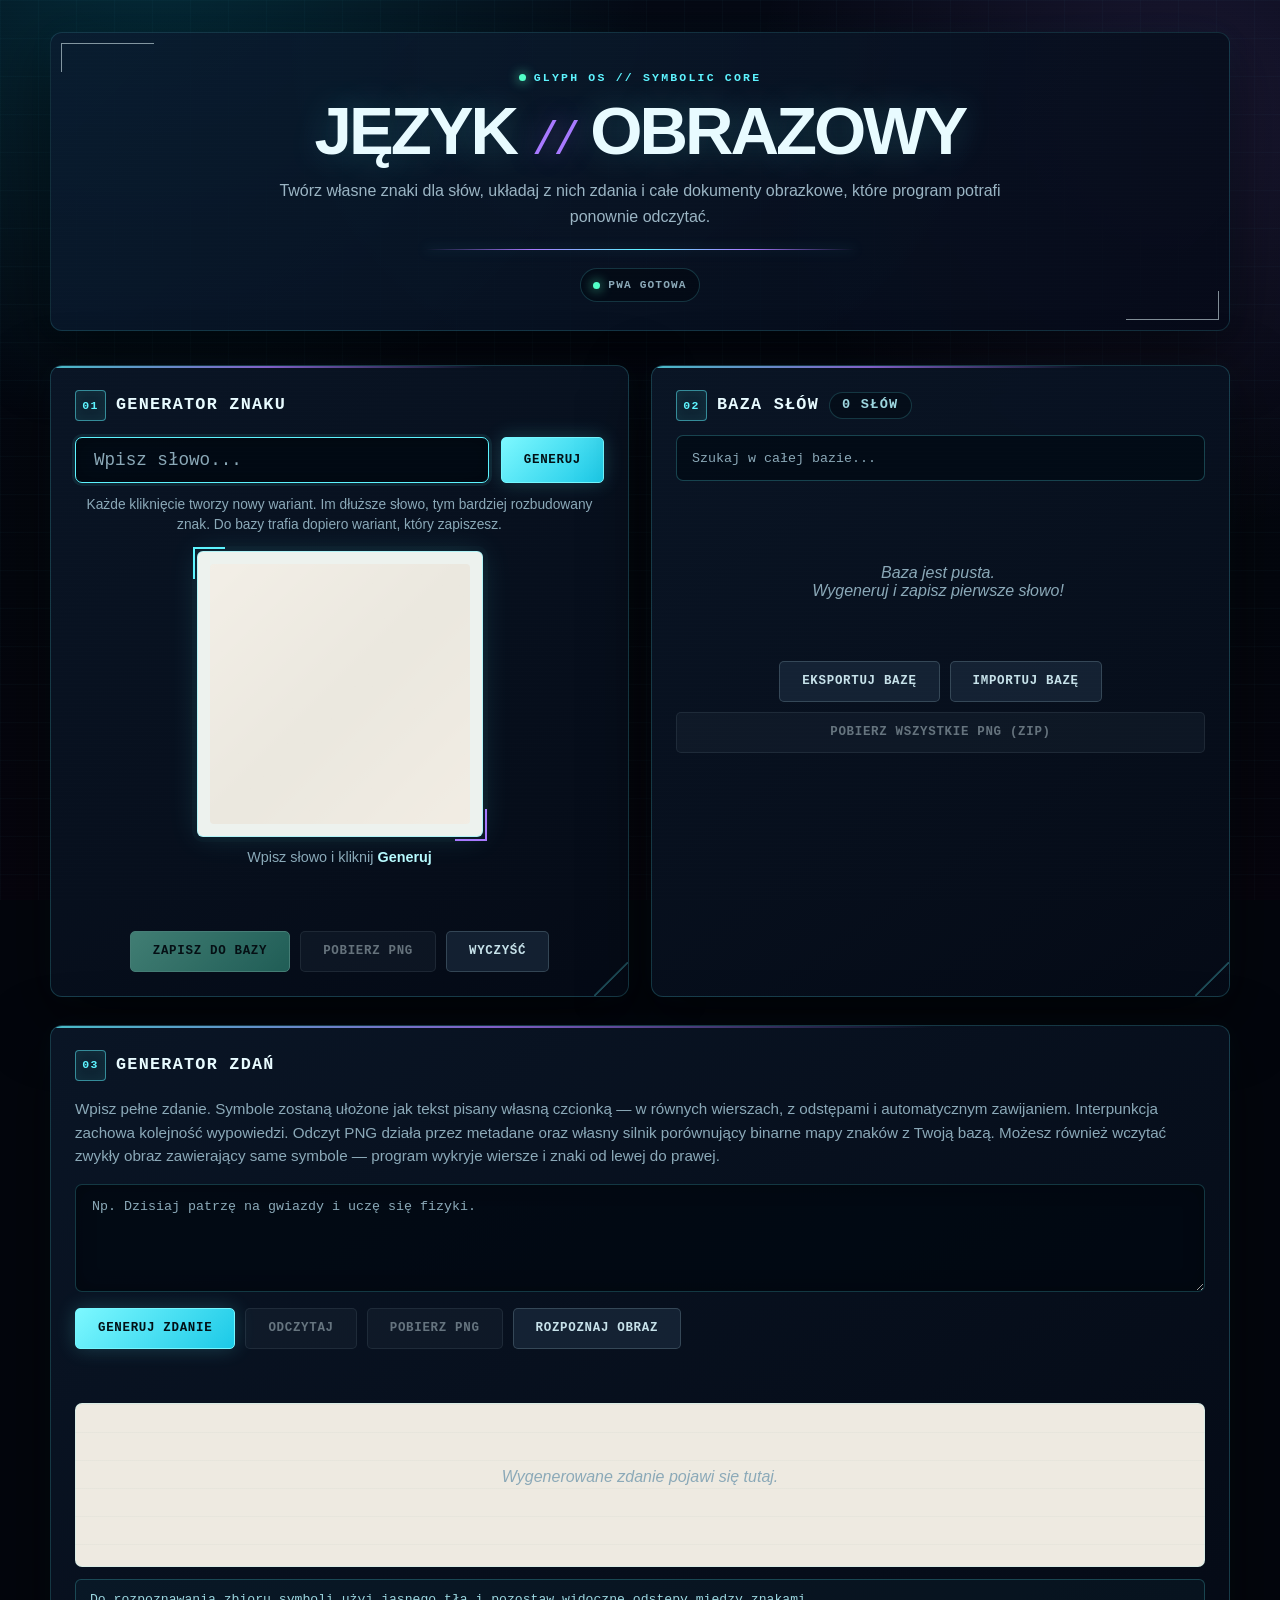
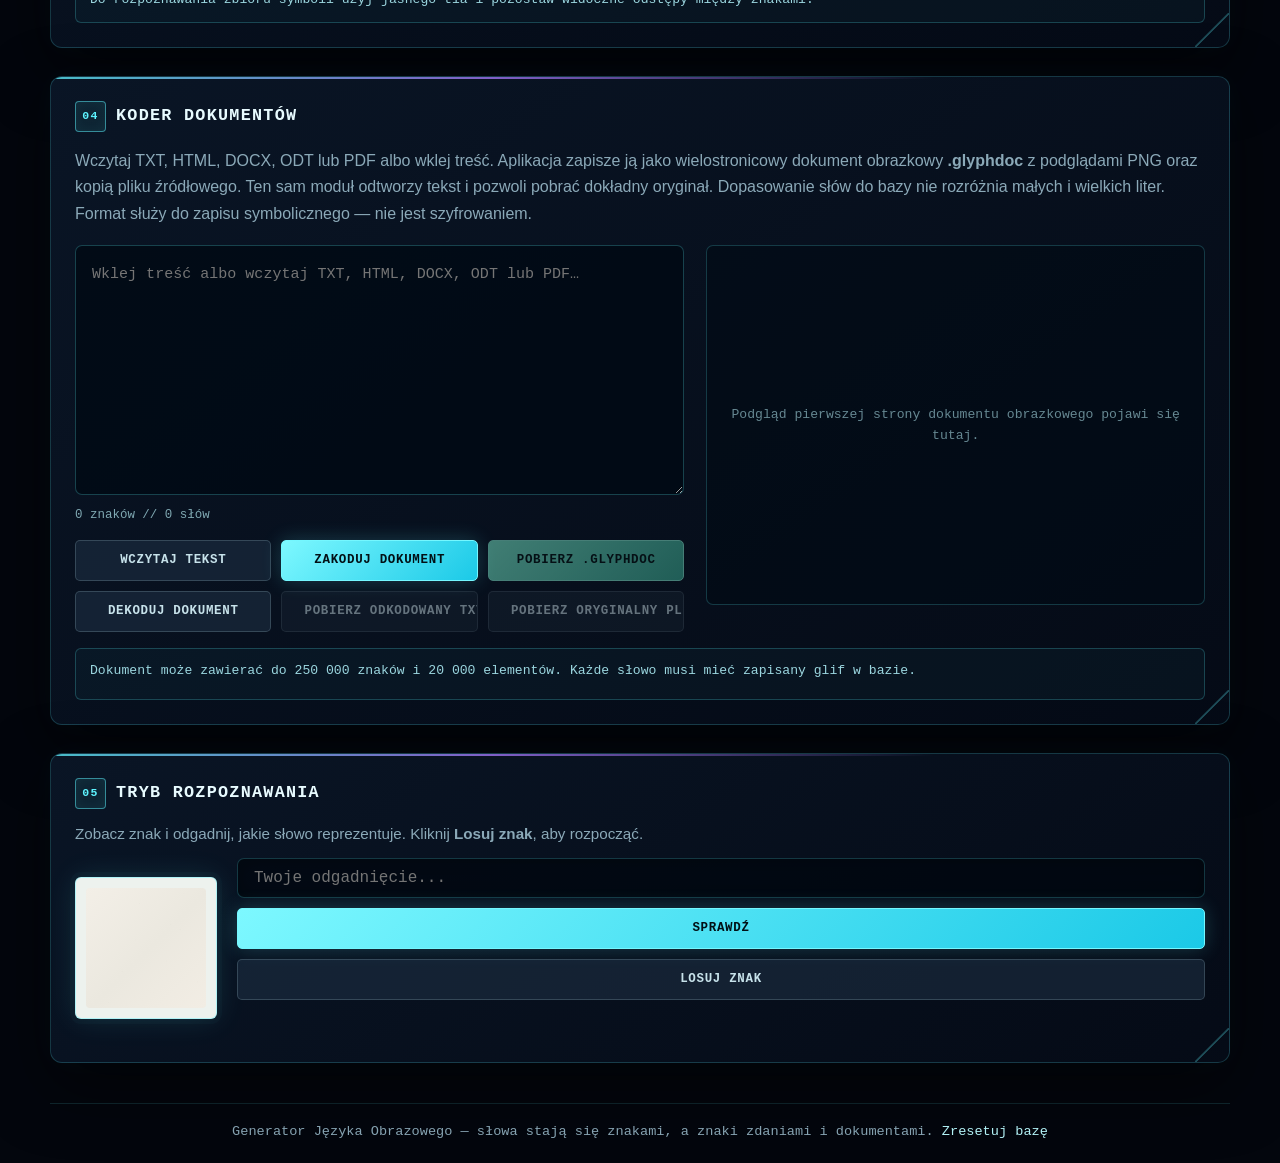
==== index.html @ 5337182a "Add files via upload" ====
<!DOCTYPE html>
<html lang="pl">
<head>
    <meta charset="UTF-8">
    <meta name="viewport" content="width=device-width, initial-scale=1.0">
    <meta name="theme-color" content="#050914">
    <meta name="description" content="Cybernetyczny generator własnego języka symboli z rozpoznawaniem obrazów i trybem offline.">
    <meta name="apple-mobile-web-app-capable" content="yes">
    <meta name="mobile-web-app-capable" content="yes">
    <meta name="apple-mobile-web-app-status-bar-style" content="black-translucent">
    <meta name="apple-mobile-web-app-title" content="Glyph OS">
    <link rel="manifest" href="./manifest.webmanifest">
    <link rel="apple-touch-icon" href="./icons/icon-192.png">
    <link rel="icon" type="image/png" sizes="192x192" href="./icons/icon-192.png">
    <title>Glyph OS // Język Obrazowy</title>
    <style>
        :root {
            --bg-dark: #12121e;
            --bg-card: #1c1c2e;
            --bg-canvas: #eeeae1;
            --ink: #1a1a1a;
            --gold: #d4a44a;
            --gold-bright: #e8c86a;
            --gold-dim: #a07830;
            --text: #e8e4d8;
            --text-muted: #9a958a;
            --text-dark: #2a2a3a;
            --border: #3a3a4e;
            --danger: #c05858;
            --success: #58a060;
            --shadow: 0 8px 32px rgba(0, 0, 0, 0.4);
            --radius: 14px;
            --radius-sm: 8px;
            --transition: 0.3s cubic-bezier(0.4, 0, 0.2, 1);
        }

        * {
            margin: 0;
            padding: 0;
            box-sizing: border-box;
        }

        body {
            font-family: 'Georgia', 'Noto Serif', serif;
            background: var(--bg-dark);
            color: var(--text);
            min-height: 100vh;
            display: flex;
            flex-direction: column;
            align-items: center;
            padding: 24px 16px;
            background-image: radial-gradient(ellipse at 50% 0%, #1e1e35 0%, #0d0d16 70%);
        }

        .container {
            width: 100%;
            max-width: 1100px;
        }

        /* ============ HEADER ============ */
        header {
            text-align: center;
            margin-bottom: 36px;
            position: relative;
        }
        header h1 {
            font-size: 2.6rem;
            font-weight: 700;
            letter-spacing: 2px;
            color: var(--gold-bright);
            text-shadow: 0 0 40px rgba(212, 164, 74, 0.3);
            margin-bottom: 8px;
        }
        header p {
            font-size: 1.1rem;
            color: var(--text-muted);
            max-width: 600px;
            margin: 0 auto;
            line-height: 1.6;
        }
        header .ornament {
            width: 80px;
            height: 2px;
            background: linear-gradient(90deg, transparent, var(--gold), transparent);
            margin: 16px auto 0;
            border-radius: 2px;
        }

        /* ============ MAIN LAYOUT ============ */
        .main-grid {
            display: grid;
            grid-template-columns: 1fr 1fr;
            gap: 28px;
            margin-bottom: 28px;
        }
        @media (max-width: 800px) {
            .main-grid {
                grid-template-columns: 1fr;
            }
        }

        .panel {
            background: var(--bg-card);
            border-radius: var(--radius);
            padding: 24px;
            box-shadow: var(--shadow);
            border: 1px solid var(--border);
        }
        .panel h2 {
            font-size: 1.4rem;
            color: var(--gold);
            margin-bottom: 16px;
            display: flex;
            align-items: center;
            gap: 10px;
            font-weight: 600;
            letter-spacing: 0.5px;
        }
        .panel h2 .icon {
            font-size: 1.5rem;
        }

        /* ============ INPUT AREA ============ */
        .input-row {
            display: flex;
            gap: 12px;
            margin-bottom: 16px;
        }
        .input-row input {
            flex: 1;
            padding: 12px 18px;
            font-size: 1.1rem;
            border-radius: var(--radius-sm);
            border: 2px solid var(--border);
            background: #252538;
            color: var(--text);
            font-family: inherit;
            outline: none;
            transition: border-color var(--transition);
        }
        .input-row input:focus {
            border-color: var(--gold);
            box-shadow: 0 0 20px rgba(212, 164, 74, 0.15);
        }
        .input-row input::placeholder {
            color: var(--text-muted);
        }
        .generator-hint {
            margin: -4px 0 16px;
            color: var(--text-muted);
            font-size: 0.86rem;
            line-height: 1.45;
            text-align: center;
        }
        .btn {
            padding: 12px 22px;
            font-size: 1rem;
            font-weight: 600;
            border-radius: var(--radius-sm);
            border: none;
            cursor: pointer;
            transition: all var(--transition);
            letter-spacing: 0.5px;
            font-family: inherit;
            white-space: nowrap;
        }
        .btn:disabled {
            opacity: 0.48;
            cursor: not-allowed;
            transform: none !important;
            box-shadow: none !important;
            filter: grayscale(0.25);
        }
        .btn-primary {
            background: linear-gradient(135deg, var(--gold), var(--gold-dim));
            color: #1a1a1a;
            box-shadow: 0 4px 16px rgba(212, 164, 74, 0.3);
        }
        .btn-primary:hover {
            transform: translateY(-2px);
            box-shadow: 0 8px 28px rgba(212, 164, 74, 0.45);
            background: linear-gradient(135deg, var(--gold-bright), var(--gold));
        }
        .btn-primary:active {
            transform: translateY(0);
        }
        .btn-secondary {
            background: var(--border);
            color: var(--text);
            border: 1px solid #4a4a5e;
        }
        .btn-secondary:hover {
            background: #4a4a5e;
            transform: translateY(-1px);
        }
        .btn-danger {
            background: transparent;
            color: var(--danger);
            border: 1px solid var(--danger);
            padding: 6px 12px;
            font-size: 0.85rem;
        }
        .btn-danger:hover {
            background: rgba(192, 88, 88, 0.15);
        }
        .btn-success {
            background: linear-gradient(135deg, #58a060, #3d7a44);
            color: #fff;
            box-shadow: 0 4px 16px rgba(88, 160, 96, 0.3);
        }
        .btn-success:hover {
            transform: translateY(-2px);
            box-shadow: 0 8px 28px rgba(88, 160, 96, 0.45);
        }

        /* ============ CANVAS ============ */
        .canvas-wrapper {
            position: relative;
            display: flex;
            flex-direction: column;
            align-items: center;
            gap: 12px;
            margin-bottom: 8px;
        }
        .canvas-frame {
            background: var(--bg-canvas);
            border-radius: var(--radius-sm);
            padding: 12px;
            box-shadow: inset 0 0 30px rgba(0, 0, 0, 0.1), 0 4px 16px rgba(0, 0, 0, 0.3);
            position: relative;
            border: 1px solid #d8d0c0;
        }
        #mainCanvas {
            display: block;
            border-radius: 4px;
            background: var(--bg-canvas);
            width: min(260px, 72vw);
            height: min(260px, 72vw);
            cursor: pointer;
        }
        .canvas-caption {
            font-size: 0.9rem;
            color: var(--text-muted);
            text-align: center;
            min-height: 24px;
        }
        .canvas-caption .highlight {
            color: var(--gold-bright);
            font-weight: 600;
        }

        /* ============ STATUS ============ */
        .status-message {
            padding: 10px 16px;
            border-radius: var(--radius-sm);
            font-size: 0.95rem;
            margin-top: 8px;
            text-align: center;
            transition: all var(--transition);
            min-height: 42px;
        }
        .status-message.info {
            background: rgba(212, 164, 74, 0.12);
            color: var(--gold-bright);
            border: 1px solid rgba(212, 164, 74, 0.3);
        }
        .status-message.success {
            background: rgba(88, 160, 96, 0.12);
            color: var(--success);
            border: 1px solid rgba(88, 160, 96, 0.3);
        }
        .status-message.warning {
            background: rgba(192, 88, 88, 0.12);
            color: var(--danger);
            border: 1px solid rgba(192, 88, 88, 0.3);
        }
        .status-message.empty {
            background: transparent;
            border: none;
            color: var(--text-muted);
        }

        /* ============ BUTTON ROW ============ */
        .button-row {
            display: flex;
            gap: 10px;
            flex-wrap: wrap;
            justify-content: center;
            margin-top: 8px;
        }

        /* ============ GALLERY ============ */
        .gallery-search {
            position: relative;
            margin: -2px 0 8px;
        }
        .gallery-search input {
            width: 100%;
            min-height: 46px;
            padding: 11px 44px 11px 15px;
            border: 1px solid var(--border);
            border-radius: var(--radius-sm);
            outline: none;
            color: var(--text);
            background: #252538;
            font: 600 0.9rem/1.2 inherit;
            transition: border-color var(--transition), box-shadow var(--transition);
        }
        .gallery-search input:focus {
            border-color: var(--gold);
            box-shadow: 0 0 20px rgba(212, 164, 74, 0.15);
        }
        .gallery-search input::placeholder {
            color: var(--text-muted);
        }
        .gallery-search-clear {
            position: absolute;
            top: 50%;
            right: 8px;
            width: 32px;
            height: 32px;
            padding: 0;
            transform: translateY(-50%);
            border: 0;
            border-radius: 6px;
            color: var(--text-muted);
            background: transparent;
            font: 700 1.15rem/32px ui-monospace, "SFMono-Regular", Consolas, monospace;
            cursor: pointer;
        }
        .gallery-search-clear:hover,
        .gallery-search-clear:focus-visible {
            color: var(--text);
            background: rgba(93, 244, 255, 0.08);
            outline: none;
        }
        .gallery-summary {
            min-height: 20px;
            margin: 0 0 10px;
            color: var(--text-muted);
            font-size: 0.76rem;
            line-height: 1.4;
            text-align: center;
        }
        .gallery {
            display: grid;
            grid-template-columns: repeat(3, minmax(0, 1fr));
            gap: 12px;
            max-height: 420px;
            overflow-y: auto;
            padding-right: 6px;
        }
        .gallery::-webkit-scrollbar {
            width: 5px;
        }
        .gallery::-webkit-scrollbar-track {
            background: transparent;
        }
        .gallery::-webkit-scrollbar-thumb {
            background: var(--border);
            border-radius: 10px;
        }
        .gallery-card {
            background: #252538;
            border-radius: var(--radius-sm);
            padding: 10px;
            text-align: center;
            cursor: pointer;
            transition: all var(--transition);
            border: 1px solid transparent;
            position: relative;
            user-select: none;
        }
        .gallery-card:hover {
            border-color: var(--gold);
            transform: translateY(-3px);
            box-shadow: 0 6px 20px rgba(0, 0, 0, 0.4);
        }
        .gallery-card canvas {
            width: 60px;
            height: 60px;
            border-radius: 4px;
            background: var(--bg-canvas);
            margin-bottom: 6px;
        }
        .gallery-card .word-label {
            font-size: 0.8rem;
            color: var(--text);
            word-break: break-all;
            line-height: 1.3;
            font-weight: 600;
        }
        .gallery-card .delete-btn {
            position: absolute;
            top: 4px;
            right: 4px;
            width: 22px;
            height: 22px;
            border-radius: 50%;
            background: var(--danger);
            color: #fff;
            border: none;
            cursor: pointer;
            font-size: 12px;
            line-height: 22px;
            text-align: center;
            opacity: 0;
            transition: opacity var(--transition);
            padding: 0;
        }
        .gallery-card:hover .delete-btn {
            opacity: 1;
        }
        .gallery-empty {
            text-align: center;
            color: var(--text-muted);
            padding: 40px 20px;
            font-style: italic;
            grid-column: 1 / -1;
        }

        /* ============ RECOGNITION MODE ============ */
        .recognition-section {
            margin-top: 28px;
        }
        .recognition-box {
            display: grid;
            grid-template-columns: auto 1fr;
            gap: 20px;
            align-items: center;
        }
        @media (max-width: 600px) {
            body {
                padding: 16px 12px calc(96px + env(safe-area-inset-bottom));
            }
            header {
                margin-bottom: 26px;
            }
            header h1 {
                font-size: clamp(2.15rem, 11vw, 2.6rem);
                line-height: 1.08;
            }
            header p {
                font-size: 1rem;
                line-height: 1.55;
            }
            .panel {
                padding: 18px;
            }
            .recognition-box {
                grid-template-columns: 1fr;
                text-align: center;
            }
        }
        .recognition-canvas-frame {
            background: var(--bg-canvas);
            border-radius: var(--radius-sm);
            padding: 10px;
            box-shadow: inset 0 0 30px rgba(0, 0, 0, 0.1), 0 4px 16px rgba(0, 0, 0, 0.3);
        }
        #recognitionCanvas {
            display: block;
            width: 120px;
            height: 120px;
            background: var(--bg-canvas);
            border-radius: 4px;
        }
        .recognition-input-area {
            display: flex;
            flex-direction: column;
            gap: 10px;
        }
        .recognition-input-area input {
            padding: 10px 16px;
            font-size: 1rem;
            border-radius: var(--radius-sm);
            border: 2px solid var(--border);
            background: #252538;
            color: var(--text);
            font-family: inherit;
            outline: none;
            transition: border-color var(--transition);
            width: 100%;
        }
        .recognition-input-area input:focus {
            border-color: var(--gold);
        }
        .recognition-feedback {
            font-size: 0.95rem;
            min-height: 28px;
            font-weight: 600;
        }
        .recognition-feedback.correct {
            color: var(--success);
        }

        /* ============ DOCUMENT CODEC ============ */
        .document-section {
            margin-top: 28px;
        }

        .document-intro {
            color: var(--text-muted);
            margin-bottom: 18px;
            line-height: 1.65;
        }

        .document-grid {
            display: grid;
            grid-template-columns: minmax(0, 1.1fr) minmax(280px, 0.9fr);
            gap: 22px;
            align-items: start;
        }

        .document-input {
            width: 100%;
            min-height: 250px;
            resize: vertical;
            padding: 16px;
            color: #dffcff;
            background: rgba(1, 10, 20, 0.78);
            border: 1px solid rgba(93, 244, 255, 0.24);
            border-radius: 7px;
            outline: none;
            font: 0.94rem/1.6 ui-monospace, "SFMono-Regular", Consolas, monospace;
        }

        .document-input:focus {
            border-color: var(--gold);
            box-shadow: 0 0 0 3px rgba(93, 244, 255, 0.06), 0 0 18px rgba(93, 244, 255, 0.1);
        }

        .document-counter {
            min-height: 1.5em;
            margin: 8px 0 14px;
            color: #7fa8b2;
            font: 0.78rem/1.4 ui-monospace, "SFMono-Regular", Consolas, monospace;
        }

        .document-toolbar {
            display: flex;
            flex-wrap: wrap;
            gap: 10px;
        }

        .document-toolbar .btn {
            flex: 1 1 180px;
        }

        .document-preview {
            min-height: 360px;
            padding: 14px;
            display: grid;
            place-items: center;
            border: 1px solid rgba(93, 244, 255, 0.2);
            border-radius: 7px;
            background: rgba(1, 10, 20, 0.52);
            overflow: hidden;
        }

        .document-preview canvas {
            display: block;
            width: 100%;
            height: auto;
            max-height: 600px;
            object-fit: contain;
            background: #eeeae1;
            box-shadow: 0 10px 34px rgba(0, 0, 0, 0.28);
        }

        .document-preview-empty {
            color: #668892;
            text-align: center;
            font: 0.82rem/1.6 ui-monospace, "SFMono-Regular", Consolas, monospace;
        }

        .document-status {
            margin-top: 16px;
            min-height: 52px;
            padding: 12px 14px;
            border: 1px solid rgba(93, 244, 255, 0.22);
            border-radius: 6px;
            color: #9bd6df;
            background: rgba(21, 67, 79, 0.16);
            font: 0.82rem/1.5 ui-monospace, "SFMono-Regular", Consolas, monospace;
        }

        .document-status.success {
            color: var(--success);
            border-color: rgba(82, 255, 200, 0.36);
            background: rgba(82, 255, 200, 0.07);
        }

        .document-status.warning {
            color: #ff8ba3;
            border-color: rgba(255, 95, 127, 0.4);
            background: rgba(255, 95, 127, 0.07);
        }
        .recognition-feedback.incorrect {
            color: var(--danger);
        }

        /* ============ EXPORT/IMPORT ============ */
        .export-import {
            display: flex;
            gap: 10px;
            flex-wrap: wrap;
            justify-content: center;
            margin-top: 16px;
        }
        .export-import .btn-zip {
            flex-basis: 100%;
        }

        /* ============ SENTENCE MODE ============ */
        .sentence-section {
            margin-top: 28px;
        }
        .sentence-intro {
            color: var(--text-muted);
            margin-bottom: 16px;
            font-size: 0.95rem;
            line-height: 1.55;
        }
        .sentence-input {
            width: 100%;
            min-height: 108px;
            resize: vertical;
            padding: 14px 16px;
            border-radius: var(--radius-sm);
            border: 2px solid var(--border);
            background: #252538;
            color: var(--text);
            font: 1rem/1.5 inherit;
            outline: none;
            transition: border-color var(--transition), box-shadow var(--transition);
        }
        .sentence-input:focus {
            border-color: var(--gold);
            box-shadow: 0 0 20px rgba(212, 164, 74, 0.15);
        }
        .sentence-input::placeholder {
            color: var(--text-muted);
        }
        .sentence-toolbar {
            display: flex;
            gap: 10px;
            flex-wrap: wrap;
            margin: 12px 0;
        }
        .sentence-summary {
            display: flex;
            gap: 8px;
            flex-wrap: wrap;
            min-height: 30px;
            margin-bottom: 12px;
        }
        .sentence-badge {
            display: inline-flex;
            align-items: center;
            border-radius: 999px;
            padding: 5px 10px;
            background: #2a2a3e;
            color: var(--text-muted);
            font-size: 0.82rem;
            border: 1px solid var(--border);
        }
        .sentence-badge.ok {
            color: var(--success);
            border-color: rgba(88, 160, 96, 0.45);
        }
        .sentence-badge.missing {
            color: var(--danger);
            border-color: rgba(192, 88, 88, 0.5);
        }
        .sentence-output {
            min-height: 164px;
            display: flex;
            align-items: baseline;
            align-content: flex-start;
            flex-wrap: wrap;
            column-gap: 0;
            row-gap: 16px;
            padding: 22px;
            border-radius: var(--radius-sm);
            border: 1px solid var(--border);
            background: var(--bg-canvas);
            color: var(--ink);
        }
        .sentence-empty {
            width: 100%;
            color: var(--text-muted);
            text-align: center;
            padding: 42px 16px;
            font-style: italic;
        }
        .sentence-token {
            position: relative;
            flex: 0 0 78px;
            width: 78px;
            height: 82px;
            min-height: 0;
            margin: 2px 9px 2px 0;
            border-radius: 5px;
            border: 1px solid transparent;
            background: transparent;
            display: flex;
            align-items: center;
            justify-content: center;
            padding: 3px;
            cursor: pointer;
            transition: transform var(--transition), border-color var(--transition), background var(--transition);
        }
        .sentence-token:hover,
        .sentence-token:focus-visible {
            transform: translateY(-1px);
            border-color: var(--gold);
            background: rgba(255, 255, 255, 0.42);
            outline: none;
        }
        .sentence-token canvas {
            width: 72px;
            height: 72px;
            background: transparent;
        }
        .sentence-token-index {
            position: absolute;
            width: 1px;
            height: 1px;
            overflow: hidden;
            clip: rect(0 0 0 0);
        }
        .sentence-token-label {
            position: absolute;
            z-index: 4;
            top: calc(100% - 2px);
            left: 50%;
            width: max-content;
            max-width: 132px;
            padding: 4px 7px;
            border: 1px solid rgba(93, 244, 255, 0.34);
            border-radius: 5px;
            color: #dffcff;
            background: #061421;
            box-shadow: 0 8px 20px rgba(0, 0, 0, 0.34);
            font-size: 0.7rem;
            line-height: 1.2;
            text-align: center;
            word-break: break-word;
            opacity: 0;
            transform: translate(-50%, -4px);
            transition: opacity var(--transition), transform var(--transition);
            pointer-events: none;
        }
        .sentence-token.revealed .sentence-token-label,
        .sentence-output.show-labels .sentence-token-label {
            opacity: 1;
            transform: translate(-50%, 0);
        }
        .sentence-output.show-labels {
            row-gap: 38px;
            padding-bottom: 42px;
        }
        .sentence-token.unknown {
            border-color: rgba(192, 88, 88, 0.55);
            background: rgba(192, 88, 88, 0.1);
            margin-bottom: 24px;
        }
        .sentence-token.unknown canvas {
            opacity: 0.65;
        }
        .sentence-token.unknown .sentence-token-label {
            color: var(--danger);
            opacity: 1;
            transform: translate(-50%, 0);
        }
        .sentence-punctuation {
            min-width: 20px;
            height: 82px;
            display: inline-flex;
            align-items: flex-end;
            justify-content: center;
            margin-right: 7px;
            padding: 0 2px 12px;
            color: #18352e;
            font-size: 1.9rem;
            font-weight: 700;
        }
        .sentence-punctuation.closing {
            margin-left: -9px;
        }
        .sentence-punctuation.opening {
            margin-right: -1px;
        }
        .sentence-punctuation.joining {
            min-width: 16px;
            margin-left: -7px;
            margin-right: 2px;
        }
        .sentence-feedback {
            margin-top: 12px;
            min-height: 44px;
            padding: 10px 14px;
            border-radius: var(--radius-sm);
            color: var(--text-muted);
            background: rgba(42, 42, 62, 0.55);
            border: 1px solid var(--border);
            line-height: 1.45;
        }
        .sentence-feedback.success {
            color: var(--success);
            border-color: rgba(88, 160, 96, 0.45);
            background: rgba(88, 160, 96, 0.08);
        }
        .sentence-feedback.warning {
            color: var(--danger);
            border-color: rgba(192, 88, 88, 0.45);
            background: rgba(192, 88, 88, 0.08);
        }

        @media (max-width: 600px) {
            .sentence-toolbar .btn {
                flex: 1 1 calc(50% - 10px);
                padding-inline: 12px;
            }
            .sentence-output {
                row-gap: 12px;
                padding: 15px 12px;
            }
            .sentence-token {
                flex-basis: 66px;
                width: 66px;
                height: 72px;
                margin-right: 7px;
            }
            .sentence-token canvas {
                width: 62px;
                height: 62px;
            }
        }

        /* ============ FOOTER ============ */
        footer {
            text-align: center;
            margin-top: 40px;
            padding-top: 20px;
            border-top: 1px solid var(--border);
            color: var(--text-muted);
            font-size: 0.85rem;
            width: 100%;
        }
        footer a {
            color: var(--gold);
            text-decoration: none;
        }

        /* ============ ANIMATIONS ============ */
        @keyframes pulse {
            0%,
            100% {
                opacity: 1;
            }
            50% {
                opacity: 0.6;
            }
        }
        .animating {
            animation: pulse 1.5s ease-in-out infinite;
        }
        @keyframes fadeIn {
            from {
                opacity: 0;
                transform: translateY(10px);
            }
            to {
                opacity: 1;
                transform: translateY(0);
            }
        }
        .fade-in {
            animation: fadeIn 0.4s ease-out;
        }

        /* ============ WORD COUNT BADGE ============ */
        .word-count {
            font-size: 0.85rem;
            color: var(--text-muted);
            background: #2a2a3e;
            padding: 4px 12px;
            border-radius: 20px;
            display: inline-block;
        }

        /* ============ CYBER INTERFACE V1 ============ */
        :root {
            --bg-dark: #03060d;
            --bg-card: rgba(7, 15, 29, 0.91);
            --bg-canvas: #edf2ee;
            --ink: #102d2a;
            --gold: #5df4ff;
            --gold-bright: #b9fbff;
            --gold-dim: #087d96;
            --text: #e8fbff;
            --text-muted: #8ba9b8;
            --text-dark: #071019;
            --border: rgba(93, 244, 255, 0.19);
            --danger: #ff5f7f;
            --success: #52ffc8;
            --purple: #a879ff;
            --panel-deep: #07101e;
            --shadow: 0 22px 64px rgba(0, 0, 0, 0.55), 0 0 30px rgba(55, 215, 255, 0.035);
            --radius: 12px;
            --radius-sm: 7px;
            --transition: 0.22s cubic-bezier(0.2, 0.8, 0.2, 1);
        }

        html {
            background: #03060d;
            color-scheme: dark;
            scroll-behavior: smooth;
        }

        body {
            position: relative;
            overflow-x: hidden;
            font-family: Inter, ui-sans-serif, -apple-system, BlinkMacSystemFont, "Segoe UI", sans-serif;
            background-color: var(--bg-dark);
            background-image:
                radial-gradient(circle at 12% -8%, rgba(0, 229, 255, 0.16), transparent 34%),
                radial-gradient(circle at 92% 12%, rgba(168, 121, 255, 0.13), transparent 30%),
                linear-gradient(rgba(93, 244, 255, 0.025) 1px, transparent 1px),
                linear-gradient(90deg, rgba(93, 244, 255, 0.025) 1px, transparent 1px),
                linear-gradient(180deg, #050914 0%, #03060d 65%, #06040d 100%);
            background-size: auto, auto, 38px 38px, 38px 38px, auto;
            background-attachment: fixed;
        }

        body::before {
            content: "";
            position: fixed;
            inset: 0;
            pointer-events: none;
            z-index: 50;
            opacity: 0.16;
            background: repeating-linear-gradient(
                180deg,
                transparent 0,
                transparent 3px,
                rgba(141, 246, 255, 0.045) 4px
            );
            mix-blend-mode: screen;
        }

        .container {
            position: relative;
            z-index: 1;
            max-width: 1180px;
        }

        header {
            margin: 8px 0 34px;
            padding: 34px 24px 28px;
            border: 1px solid rgba(93, 244, 255, 0.14);
            border-radius: var(--radius);
            background:
                linear-gradient(135deg, rgba(10, 28, 48, 0.88), rgba(6, 10, 24, 0.9)),
                radial-gradient(circle at 50% 0%, rgba(93, 244, 255, 0.12), transparent 62%);
            box-shadow: var(--shadow);
            overflow: hidden;
        }

        header::before,
        header::after {
            content: "";
            position: absolute;
            width: 92px;
            height: 28px;
            border-color: var(--gold);
            opacity: 0.55;
        }

        header::before {
            top: 10px;
            left: 10px;
            border-top: 1px solid;
            border-left: 1px solid;
        }

        header::after {
            right: 10px;
            bottom: 10px;
            border-right: 1px solid;
            border-bottom: 1px solid;
        }

        .system-kicker {
            display: inline-flex;
            align-items: center;
            gap: 8px;
            margin-bottom: 14px;
            color: var(--gold);
            font: 700 0.72rem/1.2 ui-monospace, "SFMono-Regular", Consolas, monospace;
            letter-spacing: 0.19em;
        }

        .system-dot,
        .pwa-status > span {
            width: 7px;
            height: 7px;
            border-radius: 50%;
            background: var(--success);
            box-shadow: 0 0 12px var(--success);
            animation: cyberBlink 2.1s ease-in-out infinite;
        }

        header h1 {
            margin-bottom: 12px;
            color: var(--text);
            font-size: clamp(2.15rem, 7vw, 4.2rem);
            font-weight: 850;
            line-height: 0.98;
            letter-spacing: -0.045em;
            text-transform: uppercase;
            text-shadow: 0 0 35px rgba(93, 244, 255, 0.2);
        }

        header h1 span {
            color: var(--purple);
            font: 500 0.68em/1 ui-monospace, "SFMono-Regular", Consolas, monospace;
            letter-spacing: -0.13em;
            text-shadow: 0 0 24px rgba(168, 121, 255, 0.5);
        }

        header p {
            color: #9bb5c4;
            max-width: 760px;
            font-size: 1rem;
        }

        header .ornament {
            width: min(430px, 74vw);
            height: 1px;
            margin-top: 20px;
            background: linear-gradient(90deg, transparent, var(--purple), var(--gold), var(--purple), transparent);
            box-shadow: 0 0 12px rgba(93, 244, 255, 0.35);
        }

        .pwa-controls {
            display: flex;
            align-items: center;
            justify-content: center;
            flex-wrap: wrap;
            gap: 10px;
            margin-top: 18px;
        }

        .pwa-status {
            display: inline-flex;
            align-items: center;
            gap: 8px;
            min-height: 34px;
            padding: 7px 12px;
            border: 1px solid rgba(93, 244, 255, 0.18);
            border-radius: 999px;
            color: var(--text-muted);
            background: rgba(2, 8, 16, 0.58);
            font: 700 0.7rem/1 ui-monospace, "SFMono-Regular", Consolas, monospace;
            letter-spacing: 0.1em;
        }

        .pwa-status.offline > span {
            background: var(--danger);
            box-shadow: 0 0 12px var(--danger);
        }

        .btn-install {
            padding: 9px 14px;
            border: 1px solid rgba(168, 121, 255, 0.55);
            color: #e4d7ff;
            background: rgba(168, 121, 255, 0.12);
            box-shadow: inset 0 0 18px rgba(168, 121, 255, 0.06), 0 0 20px rgba(168, 121, 255, 0.08);
            font-size: 0.72rem;
        }

        .btn-install:hover {
            border-color: var(--purple);
            background: rgba(168, 121, 255, 0.22);
        }

        [hidden] {
            display: none !important;
        }

        .main-grid {
            gap: 22px;
            margin-bottom: 22px;
        }

        .panel {
            position: relative;
            overflow: hidden;
            padding: 24px;
            background:
                linear-gradient(145deg, rgba(10, 22, 39, 0.95), rgba(5, 11, 23, 0.96));
            border: 1px solid var(--border);
            border-radius: var(--radius);
            box-shadow: var(--shadow);
            backdrop-filter: blur(16px);
        }

        .panel::before {
            content: "";
            position: absolute;
            inset: 0 auto auto 0;
            width: 100%;
            height: 2px;
            background: linear-gradient(90deg, var(--gold), var(--purple), transparent 75%);
            opacity: 0.75;
        }

        .panel::after {
            content: "";
            position: absolute;
            right: 0;
            bottom: 0;
            width: 34px;
            height: 34px;
            background: linear-gradient(135deg, transparent 48%, rgba(93, 244, 255, 0.28) 49%, rgba(93, 244, 255, 0.28) 52%, transparent 53%);
            pointer-events: none;
        }

        .panel h2 {
            color: var(--text);
            font: 800 1.05rem/1.25 ui-monospace, "SFMono-Regular", Consolas, monospace;
            letter-spacing: 0.075em;
            text-transform: uppercase;
        }

        .panel h2 .icon {
            display: inline-grid;
            place-items: center;
            width: 31px;
            height: 31px;
            border: 1px solid rgba(93, 244, 255, 0.5);
            border-radius: 4px;
            color: var(--gold);
            background: rgba(93, 244, 255, 0.07);
            box-shadow: inset 0 0 12px rgba(93, 244, 255, 0.06);
            font-size: 0.72rem;
        }

        .input-row input,
        .recognition-input-area input,
        .sentence-input {
            border: 1px solid rgba(93, 244, 255, 0.2);
            border-radius: var(--radius-sm);
            background: rgba(1, 7, 16, 0.72);
            color: var(--text);
            caret-color: var(--gold);
            font-family: ui-monospace, "SFMono-Regular", Consolas, monospace;
            box-shadow: inset 0 0 20px rgba(0, 0, 0, 0.28);
        }

        .input-row input:focus,
        .recognition-input-area input:focus,
        .sentence-input:focus {
            border-color: var(--gold);
            box-shadow: 0 0 0 3px rgba(93, 244, 255, 0.08), inset 0 0 20px rgba(0, 0, 0, 0.28);
        }

        .btn {
            position: relative;
            overflow: hidden;
            border-radius: 5px;
            font: 800 0.78rem/1.2 ui-monospace, "SFMono-Regular", Consolas, monospace;
            letter-spacing: 0.055em;
            text-transform: uppercase;
        }

        .btn::after {
            content: "";
            position: absolute;
            inset: 0;
            background: linear-gradient(100deg, transparent 20%, rgba(255, 255, 255, 0.13), transparent 80%);
            transform: translateX(-120%);
            transition: transform 0.45s ease;
        }

        .btn:hover::after {
            transform: translateX(120%);
        }

        .btn-primary {
            color: #021015;
            border: 1px solid #74f7ff;
            background: linear-gradient(135deg, #7df8ff, #1bc9e7);
            box-shadow: 0 0 20px rgba(93, 244, 255, 0.2);
        }

        .btn-primary:hover {
            background: linear-gradient(135deg, #b8fcff, #53eafd);
            box-shadow: 0 0 30px rgba(93, 244, 255, 0.36);
        }

        .btn-secondary {
            border: 1px solid rgba(139, 169, 184, 0.28);
            color: #c7e2ea;
            background: rgba(33, 51, 70, 0.54);
        }

        .btn-secondary:hover {
            border-color: rgba(93, 244, 255, 0.48);
            color: #ffffff;
            background: rgba(46, 72, 92, 0.7);
        }

        .btn-success {
            color: #00130e;
            border: 1px solid #70ffd7;
            background: linear-gradient(135deg, #62ffd0, #1fbd98);
            box-shadow: 0 0 20px rgba(82, 255, 200, 0.17);
        }

        .canvas-frame,
        .recognition-canvas-frame {
            border: 1px solid rgba(93, 244, 255, 0.42);
            border-radius: 6px;
            background: var(--bg-canvas);
            box-shadow: 0 0 0 5px rgba(93, 244, 255, 0.025), 0 0 30px rgba(93, 244, 255, 0.12);
        }

        .canvas-frame::before,
        .canvas-frame::after {
            content: "";
            position: absolute;
            width: 30px;
            height: 30px;
            pointer-events: none;
        }

        .canvas-frame::before {
            inset: -5px auto auto -5px;
            border-top: 2px solid var(--gold);
            border-left: 2px solid var(--gold);
        }

        .canvas-frame::after {
            inset: auto -5px -5px auto;
            border-right: 2px solid var(--purple);
            border-bottom: 2px solid var(--purple);
        }

        .canvas-caption,
        .generator-hint,
        .sentence-intro,
        .gallery-empty,
        footer,
        .recognition-section p {
            color: var(--text-muted) !important;
        }

        .canvas-caption .highlight,
        footer a {
            color: var(--gold-bright);
        }

        .gallery {
            padding: 5px 5px 5px 0;
        }

        .gallery-search input {
            border-color: rgba(93, 244, 255, 0.24);
            color: #dffcff;
            background: rgba(1, 10, 20, 0.74);
            font-family: ui-monospace, "SFMono-Regular", Consolas, monospace;
        }

        .gallery-search input:focus {
            border-color: var(--gold);
            box-shadow: 0 0 0 3px rgba(93, 244, 255, 0.06), 0 0 18px rgba(93, 244, 255, 0.1);
        }

        .gallery-summary {
            color: #7fa8b2;
            font-family: ui-monospace, "SFMono-Regular", Consolas, monospace;
            letter-spacing: 0.025em;
        }

        .gallery-card {
            border: 1px solid rgba(93, 244, 255, 0.12);
            border-radius: 7px;
            background: rgba(18, 35, 53, 0.72);
        }

        .gallery-card:hover {
            border-color: var(--gold);
            box-shadow: 0 0 20px rgba(93, 244, 255, 0.12);
        }

        .gallery-card .word-label,
        .sentence-token-label {
            color: #c9f8fc;
            font-family: ui-monospace, "SFMono-Regular", Consolas, monospace;
        }

        .word-count,
        .sentence-badge {
            border: 1px solid rgba(93, 244, 255, 0.18);
            color: #9dd6df;
            background: rgba(4, 12, 22, 0.7);
            font-family: ui-monospace, "SFMono-Regular", Consolas, monospace;
        }

        .sentence-output {
            border-color: rgba(93, 244, 255, 0.14);
            background:
                linear-gradient(rgba(24, 53, 46, 0.028) 1px, transparent 1px),
                #eeeae1;
            background-size: 100% 28px;
        }

        .status-message,
        .sentence-feedback {
            border-radius: 6px;
            font-family: ui-monospace, "SFMono-Regular", Consolas, monospace;
            font-size: 0.82rem;
        }

        .status-message.info,
        .sentence-feedback {
            color: #9bd6df;
            border-color: rgba(93, 244, 255, 0.22);
            background: rgba(21, 67, 79, 0.16);
        }

        .status-message.success,
        .sentence-feedback.success {
            color: var(--success);
            border-color: rgba(82, 255, 200, 0.36);
            background: rgba(82, 255, 200, 0.07);
        }

        .status-message.warning,
        .sentence-feedback.warning {
            color: #ff8ba3;
            border-color: rgba(255, 95, 127, 0.4);
            background: rgba(255, 95, 127, 0.07);
        }

        .recognition-feedback.correct {
            color: var(--success);
        }

        footer {
            border-top-color: rgba(93, 244, 255, 0.14);
            font-family: ui-monospace, "SFMono-Regular", Consolas, monospace;
        }

        @keyframes cyberBlink {
            0%, 100% { opacity: 1; }
            50% { opacity: 0.38; }
        }

        @media (max-width: 600px) {
            body {
                padding: 10px 10px calc(92px + env(safe-area-inset-bottom));
            }

            header {
                margin-top: 0;
                padding: 28px 14px 24px;
            }

            header h1 {
                font-size: clamp(2rem, 11.5vw, 3rem);
            }

            .panel {
                padding: 17px;
            }

            .panel h2 {
                font-size: 0.92rem;
            }

            .input-row {
                align-items: stretch;
            }

            .input-row input {
                min-width: 0;
            }

            .btn {
                white-space: normal;
            }

            .document-grid {
                grid-template-columns: 1fr;
            }

            .document-input {
                min-height: 210px;
            }

            .document-preview {
                min-height: 280px;
            }
        }
    </style>
</head>
<body>
    <div class="container">
        <!-- HEADER -->
        <header>
            <div class="system-kicker"><span class="system-dot"></span> GLYPH OS // SYMBOLIC CORE</div>
            <h1>JĘZYK <span>//</span> OBRAZOWY</h1>
            <p>Twórz własne znaki dla słów, układaj z nich zdania i całe dokumenty obrazkowe, które program potrafi ponownie odczytać.</p>
            <div class="ornament"></div>
            <div class="pwa-controls">
                <span class="pwa-status" id="pwaStatus"><span></span> TRYB PRZEGLĄDARKI</span>
                <button class="btn btn-install" id="installAppBtn" hidden>ZAINSTALUJ APLIKACJĘ</button>
            </div>
        </header>

        <!-- MAIN GRID -->
        <div class="main-grid">
            <!-- LEFT PANEL: Generator -->
            <div class="panel">
                <h2><span class="icon">01</span> Generator Znaku</h2>
                <div class="input-row">
                    <input type="text" id="wordInput" placeholder="Wpisz słowo..." autocomplete="off" />
                    <button class="btn btn-primary" id="generateBtn">Generuj</button>
                </div>
                <p class="generator-hint">Każde kliknięcie tworzy nowy wariant. Im dłuższe słowo, tym bardziej rozbudowany znak. Do bazy trafia dopiero wariant, który zapiszesz.</p>
                <div class="canvas-wrapper">
                    <div class="canvas-frame">
                        <canvas id="mainCanvas" width="520" height="520"></canvas>
                    </div>
                    <div class="canvas-caption" id="canvasCaption">
                        Wpisz słowo i kliknij <span class="highlight">Generuj</span>
                    </div>
                </div>
                <div class="status-message empty" id="statusMessage"></div>
                <div class="button-row">
                    <button class="btn btn-success" id="saveBtn" disabled>Zapisz do bazy</button>
                    <button class="btn btn-secondary" id="downloadBtn" disabled>Pobierz PNG</button>
                    <button class="btn btn-secondary" id="clearBtn">Wyczyść</button>
                </div>
            </div>

            <!-- RIGHT PANEL: Database -->
            <div class="panel">
                <h2>
                    <span class="icon">02</span> Baza Słów
                    <span class="word-count" id="wordCount">0 słów</span>
                </h2>
                <div class="gallery-search">
                    <input
                        type="search"
                        id="gallerySearch"
                        placeholder="Szukaj w całej bazie..."
                        autocomplete="off"
                        aria-label="Szukaj słowa w całej bazie"
                    />
                    <button class="gallery-search-clear" id="gallerySearchClear" type="button" aria-label="Wyczyść wyszukiwanie" hidden>×</button>
                </div>
                <div class="gallery-summary" id="gallerySummary" aria-live="polite"></div>
                <div class="gallery" id="gallery">
                    <div class="gallery-empty">Baza jest pusta.<br>Wygeneruj i zapisz pierwsze słowo!</div>
                </div>
                <div class="export-import">
                    <button class="btn btn-secondary" id="exportBtn">Eksportuj bazę</button>
                    <button class="btn btn-secondary" id="importBtn">Importuj bazę</button>
                    <button class="btn btn-secondary btn-zip" id="downloadAllBtn" disabled>Pobierz wszystkie PNG (ZIP)</button>
                    <input type="file" id="importFile" accept=".json" style="display:none;" />
                </div>
            </div>
        </div>

        <!-- SENTENCE MODE -->
        <div class="panel sentence-section">
            <h2><span class="icon">03</span> Generator Zdań</h2>
            <p class="sentence-intro">
                Wpisz pełne zdanie. Symbole zostaną ułożone jak tekst pisany własną czcionką —
                w równych wierszach, z odstępami i automatycznym zawijaniem. Interpunkcja zachowa kolejność wypowiedzi. Odczyt PNG działa przez metadane oraz
                własny silnik porównujący binarne mapy znaków z Twoją bazą. Możesz również wczytać
                zwykły obraz zawierający same symbole — program wykryje wiersze i znaki od lewej do prawej.
            </p>
            <textarea
                id="sentenceInput"
                class="sentence-input"
                maxlength="600"
                placeholder="Np. Dzisiaj patrzę na gwiazdy i uczę się fizyki."
            ></textarea>
            <div class="sentence-toolbar">
                <button class="btn btn-primary" id="sentenceGenerate">Generuj zdanie</button>
                <button class="btn btn-secondary" id="sentenceRead" disabled>Odczytaj</button>
                <button class="btn btn-secondary" id="sentenceDownload" disabled>Pobierz PNG</button>
                <button class="btn btn-secondary" id="sentenceRecognize">Rozpoznaj obraz</button>
                <input type="file" id="sentenceImportFile" accept="image/png,image/jpeg,.png,.jpg,.jpeg" style="display:none;" />
            </div>
            <div class="sentence-summary" id="sentenceSummary"></div>
            <div class="sentence-output" id="sentenceOutput" aria-live="polite">
                <div class="sentence-empty">Wygenerowane zdanie pojawi się tutaj.</div>
            </div>
            <div class="sentence-feedback" id="sentenceFeedback">
                Do rozpoznawania zbioru symboli użyj jasnego tła i pozostaw widoczne odstępy między znakami.
            </div>
        </div>

        <!-- DOCUMENT CODEC -->
        <div class="panel document-section">
            <h2><span class="icon">04</span> Koder Dokumentów</h2>
            <p class="document-intro">
                Wczytaj TXT, HTML, DOCX, ODT lub PDF albo wklej treść. Aplikacja zapisze ją jako
                wielostronicowy dokument obrazkowy <strong>.glyphdoc</strong> z podglądami PNG oraz kopią
                pliku źródłowego. Ten sam moduł odtworzy tekst i pozwoli pobrać dokładny oryginał.
                Dopasowanie słów do bazy nie rozróżnia małych i wielkich liter. Format służy do zapisu
                symbolicznego — nie jest szyfrowaniem.
            </p>
            <div class="document-grid">
                <div>
                    <textarea
                        id="documentInput"
                        class="document-input"
                        maxlength="250000"
                        placeholder="Wklej treść albo wczytaj TXT, HTML, DOCX, ODT lub PDF…"
                    ></textarea>
                    <div class="document-counter" id="documentCounter">0 znaków // 0 słów</div>
                    <div class="document-toolbar">
                        <button class="btn btn-secondary" id="documentLoadSource">Wczytaj tekst</button>
                        <button class="btn btn-primary" id="documentEncode">Zakoduj dokument</button>
                        <button class="btn btn-success" id="documentDownload" disabled>Pobierz .GLYPHDOC</button>
                        <button class="btn btn-secondary" id="documentDecode">Dekoduj dokument</button>
                        <button class="btn btn-secondary" id="documentDownloadText" disabled>Pobierz odkodowany TXT</button>
                        <button class="btn btn-secondary" id="documentDownloadOriginal" disabled>Pobierz oryginalny plik</button>
                        <input type="file" id="documentSourceFile" accept=".txt,.md,.csv,.json,.log,.html,.htm,.doc,.docx,.odt,.pdf,text/plain,text/markdown,text/csv,text/html,application/json,application/msword,application/vnd.openxmlformats-officedocument.wordprocessingml.document,application/vnd.oasis.opendocument.text,application/pdf" style="display:none;" />
                        <input type="file" id="documentDecodeFile" accept=".glyphdoc,.zip,.png,application/zip,image/png" style="display:none;" />
                    </div>
                </div>
                <div class="document-preview" id="documentPreview">
                    <div class="document-preview-empty" id="documentPreviewEmpty">
                        Podgląd pierwszej strony dokumentu obrazkowego pojawi się tutaj.
                    </div>
                    <canvas id="documentPreviewCanvas" width="1200" height="1600" hidden></canvas>
                </div>
            </div>
            <div class="document-status" id="documentStatus" aria-live="polite">
                Dokument może zawierać do 250 000 znaków i 20 000 elementów. Każde słowo musi mieć zapisany glif w bazie.
            </div>
        </div>

        <!-- RECOGNITION MODE -->
        <div class="panel recognition-section">
            <h2><span class="icon">05</span> Tryb Rozpoznawania</h2>
            <p style="color:var(--text-muted); margin-bottom:16px; font-size:0.95rem;">
                Zobacz znak i odgadnij, jakie słowo reprezentuje. Kliknij <strong>Losuj znak</strong>, aby rozpocząć.
            </p>
            <div class="recognition-box">
                <div class="recognition-canvas-frame">
                    <canvas id="recognitionCanvas" width="120" height="120"></canvas>
                </div>
                <div class="recognition-input-area">
                    <input type="text" id="recognitionInput" placeholder="Twoje odgadnięcie..." autocomplete="off" />
                    <button class="btn btn-primary" id="recognitionCheck">Sprawdź</button>
                    <button class="btn btn-secondary" id="recognitionRandom">Losuj znak</button>
                    <div class="recognition-feedback" id="recognitionFeedback"></div>
                </div>
            </div>
        </div>

        <!-- FOOTER -->
        <footer>
            <p>Generator Języka Obrazowego — słowa stają się znakami, a znaki zdaniami i dokumentami. <a href="#" id="footerReset">Zresetuj bazę</a></p>
        </footer>
    </div>

    <script src="./vendor/jszip.min.js"></script>
    <script>
        // =====================================================
        // ==================== UTILITIES ====================
        // =====================================================

        /** Hash stringa (djb2) — zwraca 32-bitową liczbę */
        function hashString(str) {
            let hash = 5381;
            for (let i = 0; i < str.length; i++) {
                hash = ((hash << 5) + hash + str.charCodeAt(i)) | 0;
            }
            return hash >>> 0;
        }

        /** Mulberry32 PRNG — deterministyczny generator liczb pseudolosowych */
        function mulberry32(seed) {
            let s = seed | 0;
            return function() {
                s = (s + 0x6D2B79F5) | 0;
                let t = Math.imul(s ^ (s >>> 15), 1 | s);
                t = (t + Math.imul(t ^ (t >>> 7), 61 | t)) ^ t;
                return ((t ^ (t >>> 14)) >>> 0) / 4294967296;
            };
        }

        /** Łączy hash słowa z losowym numerem wariantu. */
        function mixSeeds(a, b) {
            let x = (a ^ b) >>> 0;
            x = Math.imul(x ^ (x >>> 16), 0x7feb352d);
            x = Math.imul(x ^ (x >>> 15), 0x846ca68b);
            return (x ^ (x >>> 16)) >>> 0;
        }

        /** Interpolacja liniowa */
        function lerp(a, b, t) { return a + (b - a) * t; }

        /** Easing ease-out */
        function easeOut(t) { return 1 - Math.pow(1 - t, 3); }

        // =====================================================
        // ==================== GLYPH GENERATOR ====================
        // =====================================================

        /**
         * Generuje dane znaku (listę kresek) na podstawie słowa.
         * Kreski są definiowane w znormalizowanych współrzędnych [0,1].
         */
        // Wersja formatu danych jest niezależna od wersji algorytmu.
        // Dzięki temu aktualizacja generatora nie zmienia samoczynnie znaków,
        // które użytkownik wcześniej wybrał i zapisał.
        const GLYPH_DATA_VERSION = 3;
        const GENERATOR_VERSION = 9;
        const GLYPH_STRUCTURE_MODES = 5;

        /**
         * Sygnatura opisuje rzeczywistą konstrukcję gotowego znaku, a nie tylko
         * fragment ziarna losowego. Dzięki temu kolejne kliknięcia „Generuj”
         * nie pokazują tej samej figury różniącej się wyłącznie drobnym akcentem.
         */
        function getGlyphStructureId(strokes) {
            const pointBucket = ([x, y]) => `${Math.floor(x * 5)},${Math.floor(y * 5)}`;
            const directionCode = (first, second) => {
                const dx = Math.sign(second[0] - first[0]);
                const dy = Math.sign(second[1] - first[1]);
                return `${dx}:${dy}`;
            };

            return strokes.map(stroke => {
                if (stroke.kind === 'line' || stroke.kind === 'polyline') {
                    const directions = stroke.points.slice(1).map((point, index) => (
                        directionCode(stroke.points[index], point)
                    ));
                    return `${stroke.role}:${stroke.kind}:${pointBucket(stroke.points[0])}:${directions.join('/')}`;
                }
                return `${stroke.role}:${stroke.kind}:${pointBucket(stroke.center)}`;
            }).join('|');
        }

        /**
         * Generator V6: zwarty, kątowy szkielet oraz obowiązkowy moduł
         * rozpoznawczy. Każdy znak ma przynajmniej pierścień, grupę kresek,
         * kropki albo mały akcent, więc nie może być samotną przypadkową linią.
         */
        function generateGlyphStrokesV6(word, variantSeed = null) {
            const normalizedWord = word.trim().toLocaleLowerCase('pl-PL');
            const wordSeed = hashString(normalizedWord);
            const seed = variantSeed === null || variantSeed === undefined
                ? wordSeed
                : mixSeeds(wordSeed, variantSeed >>> 0);
            const rng = mulberry32(seed);
            const strokes = [];
            const width = 2.12 + rng() * 0.42;

            const line = (a, b, customWidth = width, role = 'core') => ({
                kind: 'line', points: [a, b], width: customWidth, role
            });
            const path = (points, customWidth = width, role = 'core') => ({
                kind: 'polyline', points, width: customWidth, role
            });
            const ring = (center, radius = 0.025, customWidth = width * 0.92) => ({
                kind: 'circle', center, radius, width: customWidth, role: 'marker'
            });
            const dot = (center, radius = 0.009) => ({
                kind: 'dot', center, radius, role: 'marker'
            });
            const curvePoints = (start, control, end, segments = 6) => {
                const points = [];
                for (let i = 0; i <= segments; i++) {
                    const t = i / segments;
                    const mt = 1 - t;
                    points.push([
                        mt * mt * start[0] + 2 * mt * t * control[0] + t * t * end[0],
                        mt * mt * start[1] + 2 * mt * t * control[1] + t * t * end[1]
                    ]);
                }
                return points;
            };

            // Każdy szkielet zawiera połączone ścieżki, punkty dla pierścieni,
            // miejsce na kreski równoległe i możliwe krótkie odgałęzienia.
            const templates = [
                { paths: [[[0.34,0.68],[0.50,0.30],[0.68,0.68]], [[0.68,0.68],[0.43,0.68]]], anchors: [[0.50,0.30],[0.34,0.68],[0.68,0.68]], bars: [0.29,0.48,'vertical'], branches: [[0.50,0.30,0.10,-0.02]] },
                { paths: [[[0.33,0.31],[0.49,0.67],[0.67,0.30]], [[0.49,0.67],[0.59,0.75]]], anchors: [[0.33,0.31],[0.49,0.67],[0.67,0.30]], bars: [0.38,0.48,'horizontal'], branches: [[0.49,0.49,0.12,-0.02]] },
                { paths: [[[0.50,0.72],[0.50,0.45],[0.34,0.30]], [[0.50,0.45],[0.68,0.30]]], anchors: [[0.50,0.72],[0.34,0.30],[0.68,0.30]], bars: [0.67,0.54,'horizontal'], branches: [[0.50,0.57,-0.11,0.01]] },
                { paths: [[[0.33,0.31],[0.68,0.31]], [[0.51,0.31],[0.50,0.67],[0.60,0.73]]], anchors: [[0.33,0.31],[0.68,0.31],[0.50,0.67]], bars: [0.39,0.55,'horizontal'], branches: [[0.50,0.51,0.11,-0.06]] },
                { paths: [[[0.36,0.29],[0.36,0.65],[0.65,0.65],[0.69,0.55]]], anchors: [[0.36,0.29],[0.36,0.65],[0.65,0.65]], bars: [0.63,0.40,'vertical'], branches: [[0.50,0.65,0.02,-0.12]] },
                { paths: [[[0.32,0.68],[0.60,0.64],[0.45,0.49],[0.68,0.31]]], anchors: [[0.32,0.68],[0.45,0.49],[0.68,0.31]], bars: [0.35,0.36,'horizontal'], branches: [[0.60,0.64,0.09,0.08]] },
                { paths: [[[0.36,0.68],[0.35,0.36],[0.66,0.38],[0.63,0.67]], [[0.63,0.67],[0.47,0.68]]], anchors: [[0.36,0.68],[0.35,0.36],[0.66,0.38]], bars: [0.69,0.52,'vertical'], branches: [[0.50,0.37,-0.02,0.11]] },
                { paths: [[[0.34,0.68],[0.34,0.43],[0.50,0.29],[0.67,0.43],[0.67,0.66]]], anchors: [[0.34,0.68],[0.50,0.29],[0.67,0.66]], bars: [0.29,0.53,'vertical'], branches: [[0.50,0.29,0.09,0.08]] },
                { paths: [[[0.47,0.71],[0.47,0.30]], [[0.47,0.46],[0.32,0.35]], [[0.47,0.55],[0.66,0.40]]], anchors: [[0.47,0.71],[0.47,0.30],[0.32,0.35],[0.66,0.40]], bars: [0.62,0.61,'horizontal'], branches: [[0.47,0.61,-0.12,0.00]] },
                { paths: [[[0.33,0.68],[0.55,0.66],[0.45,0.50],[0.67,0.50],[0.61,0.31]]], anchors: [[0.33,0.68],[0.45,0.50],[0.61,0.31]], bars: [0.35,0.36,'horizontal'], branches: [[0.55,0.66,0.10,0.07]] },
                { paths: [[[0.33,0.31],[0.68,0.31]], [[0.55,0.31],[0.62,0.67]], [[0.62,0.55],[0.47,0.68]]], anchors: [[0.33,0.31],[0.68,0.31],[0.62,0.67]], bars: [0.38,0.55,'horizontal'], branches: [[0.55,0.31,-0.07,0.10]] },
                { paths: [[[0.34,0.31],[0.67,0.49],[0.35,0.68]], [[0.35,0.68],[0.40,0.51]]], anchors: [[0.34,0.31],[0.67,0.49],[0.35,0.68]], bars: [0.62,0.35,'vertical'], branches: [[0.40,0.51,0.12,0.01]] },
                { paths: [[[0.32,0.34],[0.48,0.49],[0.34,0.67]], [[0.48,0.49],[0.68,0.34]]], anchors: [[0.32,0.34],[0.34,0.67],[0.68,0.34]], bars: [0.61,0.58,'horizontal'], branches: [[0.48,0.49,0.17,0.03]] },
                { paths: [[[0.37,0.29],[0.37,0.57],[0.45,0.68],[0.58,0.66],[0.65,0.55]]], anchors: [[0.37,0.29],[0.45,0.68],[0.65,0.55]], bars: [0.62,0.39,'vertical'], branches: [[0.37,0.49,0.12,-0.05]] },
                { paths: [[[0.35,0.66],[0.47,0.50],[0.35,0.34]], [[0.47,0.50],[0.67,0.51]]], anchors: [[0.35,0.66],[0.35,0.34],[0.67,0.51]], bars: [0.61,0.39,'horizontal'], branches: [[0.47,0.50,0.06,-0.13]] },
                { paths: [[[0.35,0.29],[0.35,0.61],[0.49,0.69],[0.65,0.61],[0.65,0.35]]], anchors: [[0.35,0.29],[0.49,0.69],[0.65,0.35]], bars: [0.70,0.49,'vertical'], branches: [[0.49,0.69,0.11,0.06]] },
                { paths: [[[0.36,0.29],[0.34,0.48],[0.43,0.66],[0.56,0.67]], [[0.56,0.67],[0.68,0.55]]], anchors: [[0.36,0.29],[0.56,0.67],[0.68,0.55]], bars: [0.62,0.38,'diagUp'], branches: [[0.43,0.62,-0.10,-0.05]] },
                { paths: [[[0.50,0.28],[0.68,0.47],[0.50,0.69],[0.33,0.50]], [[0.33,0.50],[0.42,0.40]]], anchors: [[0.50,0.28],[0.68,0.47],[0.50,0.69],[0.33,0.50]], bars: [0.67,0.63,'diagDown'], branches: [[0.50,0.69,0.10,0.02]] },
                { paths: [[[0.33,0.69],[0.46,0.54],[0.58,0.37],[0.68,0.28]], [[0.46,0.54],[0.32,0.45]], [[0.58,0.37],[0.70,0.47]]], anchors: [[0.33,0.69],[0.68,0.28],[0.32,0.45],[0.70,0.47]], bars: [0.39,0.34,'diagUp'], branches: [[0.46,0.54,0.03,0.13]] },
                { paths: [[[0.35,0.29],[0.35,0.65],[0.64,0.65]], [[0.48,0.65],[0.48,0.45],[0.67,0.31]]], anchors: [[0.35,0.29],[0.35,0.65],[0.64,0.65],[0.67,0.31]], bars: [0.62,0.46,'diagDown'], branches: [[0.48,0.53,0.12,0.01]] },
                { paths: [[[0.38,0.28],[0.35,0.51],[0.44,0.68]], [[0.44,0.68],[0.56,0.69],[0.67,0.54]]], anchors: [[0.38,0.28],[0.44,0.68],[0.67,0.54]], bars: [0.62,0.37,'vertical'], branches: [[0.42,0.58,-0.10,-0.01]] },
                { paths: [[[0.35,0.33],[0.55,0.30],[0.63,0.39],[0.52,0.50]], [[0.52,0.50],[0.39,0.61],[0.47,0.69],[0.68,0.66]]], anchors: [[0.35,0.33],[0.52,0.50],[0.68,0.66]], bars: [0.33,0.57,'diagUp'], branches: [[0.52,0.50,0.13,-0.02]] },
                { paths: [[[0.37,0.28],[0.37,0.68]], [[0.37,0.43],[0.61,0.34]], [[0.37,0.56],[0.62,0.54]]], anchors: [[0.37,0.28],[0.37,0.68],[0.61,0.34],[0.62,0.54]], bars: [0.65,0.66,'diagDown'], branches: [[0.50,0.39,0.04,0.13]] },
                { paths: [[[0.31,0.50],[0.49,0.32],[0.68,0.50],[0.49,0.68]], [[0.49,0.68],[0.39,0.58]]], anchors: [[0.31,0.50],[0.49,0.32],[0.68,0.50],[0.49,0.68]], bars: [0.68,0.35,'diagUp'], branches: [[0.68,0.50,-0.10,0.08]] },
                { paths: [[[0.34,0.30],[0.50,0.50],[0.35,0.68]], [[0.50,0.50],[0.66,0.31],[0.67,0.66]]], anchors: [[0.34,0.30],[0.35,0.68],[0.66,0.31],[0.67,0.66]], bars: [0.29,0.49,'vertical'], branches: [[0.50,0.50,0.13,0.01]] },
                { paths: [[[0.34,0.29],[0.66,0.29]], [[0.50,0.29],[0.50,0.67]], [[0.50,0.48],[0.66,0.58]]], anchors: [[0.34,0.29],[0.66,0.29],[0.50,0.67]], bars: [0.35,0.56,'diagDown'], branches: [[0.50,0.58,-0.12,0.06]] },
                { paths: [[[0.34,0.68],[0.50,0.29],[0.66,0.68]], [[0.40,0.55],[0.60,0.55]]], anchors: [[0.34,0.68],[0.50,0.29],[0.66,0.68]], bars: [0.70,0.44,'vertical'], branches: [[0.50,0.29,0.10,0.07]] },
                { paths: [[[0.34,0.31],[0.48,0.49],[0.34,0.68],[0.53,0.68],[0.68,0.53]]], anchors: [[0.34,0.31],[0.48,0.49],[0.34,0.68],[0.68,0.53]], bars: [0.63,0.35,'diagDown'], branches: [[0.53,0.68,0.09,0.06]] },
                { paths: [[[0.31,0.35],[0.48,0.49],[0.31,0.64]], [[0.48,0.49],[0.67,0.35],[0.67,0.64]]], anchors: [[0.31,0.35],[0.31,0.64],[0.67,0.35],[0.67,0.64]], bars: [0.51,0.68,'horizontal'], branches: [[0.48,0.49,0.02,-0.14]] },
                { paths: [[[0.37,0.30],[0.58,0.31],[0.55,0.48]], [[0.55,0.48],[0.39,0.61],[0.48,0.68],[0.66,0.68]]], anchors: [[0.37,0.30],[0.55,0.48],[0.66,0.68]], bars: [0.33,0.55,'vertical'], branches: [[0.55,0.48,0.13,0.02]] },
                { paths: [[[0.34,0.68],[0.34,0.31]], [[0.34,0.43],[0.55,0.43]], [[0.34,0.57],[0.65,0.57]]], anchors: [[0.34,0.68],[0.34,0.31],[0.55,0.43],[0.65,0.57]], bars: [0.61,0.33,'diagUp'], branches: [[0.50,0.57,0.05,0.12]] },
                { paths: [[[0.33,0.30],[0.47,0.48],[0.33,0.67]], [[0.47,0.48],[0.65,0.48]], [[0.65,0.48],[0.69,0.34]]], anchors: [[0.33,0.30],[0.33,0.67],[0.69,0.34]], bars: [0.64,0.62,'diagDown'], branches: [[0.47,0.48,0.04,0.14]] }
            ];

            const structureId = seed % (templates.length * GLYPH_STRUCTURE_MODES);
            const templateIndex = structureId % templates.length;
            const structureMode = Math.floor(structureId / templates.length);
            const template = templates[templateIndex];
            template.paths.forEach(points => strokes.push(path(points)));

            // Pięć wariantów konstrukcyjnych dla każdego z 32 szkieletów daje
            // 160 faktycznie różnych rodzin, a nie tylko obroty tego samego wzoru.
            // Każdy dodatek łączy się ze szkieletem w istniejącym punkcie.
            if (structureMode > 0) {
                const anchorIndex = (seed >>> 19) % template.anchors.length;
                const anchor = template.anchors[anchorIndex];
                const dx = anchor[0] - 0.5;
                const dy = anchor[1] - 0.5;
                const length = Math.hypot(dx, dy) || 1;
                const ux = dx / length;
                const uy = dy / length;
                const nx = -uy;
                const ny = ux;
                const reach = 0.075 + rng() * 0.035;

                if (structureMode === 1) {
                    // Przedłużone zakończenie.
                    strokes.push(line(anchor, [
                        anchor[0] + ux * reach,
                        anchor[1] + uy * reach
                    ], width * 0.96));
                } else if (structureMode === 2) {
                    // Krótki, połączony rozwidlony grot.
                    strokes.push(path([
                        [anchor[0] + ux * reach + nx * reach * 0.55,
                         anchor[1] + uy * reach + ny * reach * 0.55],
                        anchor,
                        [anchor[0] + ux * reach - nx * reach * 0.55,
                         anchor[1] + uy * reach - ny * reach * 0.55]
                    ], width * 0.94));
                } else if (structureMode === 3) {
                    // Kątowy hak wychodzący z końca szkieletu.
                    strokes.push(path([
                        anchor,
                        [anchor[0] + ux * reach + nx * reach * 0.75,
                         anchor[1] + uy * reach + ny * reach * 0.75],
                        [anchor[0] + nx * reach * 1.15,
                         anchor[1] + ny * reach * 1.15]
                    ], width * 0.94, 'branch'));
                } else {
                    // Dodatkowy most tworzy trójkątną lub romboidalną komórkę.
                    const other = template.anchors[(anchorIndex + 1 + ((seed >>> 23) % (template.anchors.length - 1))) % template.anchors.length];
                    const mx = (anchor[0] + other[0]) / 2 + nx * (0.045 + rng() * 0.025);
                    const my = (anchor[1] + other[1]) / 2 + ny * (0.045 + rng() * 0.025);
                    strokes.push(path([anchor, [mx, my], other], width * 0.92));
                }
            }

            // Pierścienie są charakterystyczne, ale na wzorze nie występują
            // przy każdym znaku.
            const ringRoll = ((seed >>> 8) & 255) / 255;
            const ringIndex = (seed >>> 16) % template.anchors.length;
            let hasMarker = false;
            if (ringRoll < 0.48) {
                strokes.push(ring(template.anchors[ringIndex], 0.023 + rng() * 0.008));
                hasMarker = true;
            }

            // Drugie zakończenie z pierścieniem jest rzadkie.
            if (((seed >>> 11) & 31) < 2) {
                const secondIndex = (ringIndex + 1 + ((seed >>> 21) % (template.anchors.length - 1))) % template.anchors.length;
                strokes.push(ring(template.anchors[secondIndex], 0.018 + rng() * 0.005));
                hasMarker = true;
            }

            // Krótkie odgałęzienie zawsze wychodzi ze szkieletu, więc nie pływa
            // samotnie po płótnie jak w poprzedniej wersji.
            if (((seed >>> 5) & 15) < 4) {
                const branch = template.branches[(seed >>> 13) % template.branches.length];
                const [x, y, dx, dy] = branch;
                const branchScale = 0.78 + rng() * 0.28;
                strokes.push(line([x, y], [x + dx * branchScale, y + dy * branchScale], width * 0.94, 'branch'));
            }

            // Równoległe kreski występują tylko w części znaków i pozostają
            // blisko głównej figury.
            const barsRoll = ((seed >>> 17) & 127) / 127;
            if (barsRoll < 0.42) {
                const barCount = 2 + ((seed >>> 24) % 3);
                const [barX, barY, baseOrientation] = template.bars;
                const orientationAngles = {
                    horizontal: 0,
                    vertical: Math.PI / 2,
                    diagUp: -Math.PI / 4,
                    diagDown: Math.PI / 4
                };
                const angleVariant = (((seed >>> 27) % 3) - 1) * Math.PI / 12;
                const barAngle = (orientationAngles[baseOrientation] ?? 0) + angleVariant;
                const ux = Math.cos(barAngle);
                const uy = Math.sin(barAngle);
                const nx = -uy;
                const ny = ux;
                const barLength = 0.070 + rng() * 0.025;
                const barGap = 0.019;
                for (let i = 0; i < barCount; i++) {
                    const offset = (i - (barCount - 1) / 2) * barGap;
                    const cx = barX + nx * offset;
                    const cy = barY + ny * offset;
                    strokes.push(line(
                        [cx - ux * barLength / 2, cy - uy * barLength / 2],
                        [cx + ux * barLength / 2, cy + uy * barLength / 2],
                        width * 0.82,
                        'marker'
                    ));
                }
                hasMarker = true;
            } else if (barsRoll < 0.58) {
                // Łańcuch dwóch–czterech punktów odpowiada kropkowanym
                // zakończeniom widocznym na materiale referencyjnym.
                const [x, y, orientation] = template.bars;
                const dotAngles = {
                    horizontal: 0,
                    vertical: Math.PI / 2,
                    diagUp: -Math.PI / 4,
                    diagDown: Math.PI / 4
                };
                const dotAngle = dotAngles[orientation] ?? Math.PI / 2;
                const dotCount = 2 + ((seed >>> 25) % 3);
                const dotGap = 0.025;
                for (let i = 0; i < dotCount; i++) {
                    const offset = (i - (dotCount - 1) / 2) * dotGap;
                    strokes.push(dot([
                        x + Math.cos(dotAngle) * offset,
                        y + Math.sin(dotAngle) * offset
                    ]));
                }
                hasMarker = true;
            } else if (barsRoll > 0.91) {
                // Mały znak kątowy uzupełnia repertuar kropek i kresek.
                const [x, y, orientation] = template.bars;
                const accentAngles = {
                    horizontal: 0,
                    vertical: Math.PI / 2,
                    diagUp: -Math.PI / 4,
                    diagDown: Math.PI / 4
                };
                const accentAngle = accentAngles[orientation] ?? 0;
                const ux = Math.cos(accentAngle);
                const uy = Math.sin(accentAngle);
                const nx = -uy;
                const ny = ux;
                const arm = 0.040 + rng() * 0.014;
                strokes.push(path([
                    [x - ux * arm, y - uy * arm],
                    [x, y],
                    [x + nx * arm, y + ny * arm]
                ], width * 0.80, 'marker'));
                hasMarker = true;
            }

            // Każdy wariant musi mieć kontrapunkt. Gdy losowanie nie dodało
            // pierścienia, kropek ani kresek, dołącz spokojny moduł pomocniczy.
            if (!hasMarker) {
                const [markerX, markerY, markerOrientation] = template.bars;
                const markerAngles = {
                    horizontal: 0,
                    vertical: Math.PI / 2,
                    diagUp: -Math.PI / 4,
                    diagDown: Math.PI / 4
                };
                const markerType = (seed >>> 29) % 3;
                const markerAngle = markerAngles[markerOrientation] ?? 0;
                const ux = Math.cos(markerAngle);
                const uy = Math.sin(markerAngle);
                const nx = -uy;
                const ny = ux;

                if (markerType === 0) {
                    const length = 0.078;
                    for (let i = -0.5; i <= 0.5; i++) {
                        const offset = i * 0.022;
                        strokes.push(line(
                            [markerX - ux * length / 2 + nx * offset, markerY - uy * length / 2 + ny * offset],
                            [markerX + ux * length / 2 + nx * offset, markerY + uy * length / 2 + ny * offset],
                            width * 0.80,
                            'marker'
                        ));
                    }
                } else if (markerType === 1) {
                    strokes.push(ring(template.anchors[ringIndex], 0.025));
                } else {
                    for (let i = -1; i <= 1; i++) {
                        strokes.push(dot([
                            markerX + ux * i * 0.026,
                            markerY + uy * i * 0.026
                        ]));
                    }
                }
            }

            // Transformacja całego glifu: mała rotacja, odbicie i minimalna
            // asymetria zachowują wygląd ręcznego pisma.
            const angle = (-5.5 + rng() * 11) * Math.PI / 180;
            const scaleX = 0.97 + rng() * 0.07;
            const scaleY = 0.97 + rng() * 0.07;
            const mirror = rng() > 0.60 ? -1 : 1;
            const transformPoint = ([x, y]) => {
                const dx = (x - 0.5) * scaleX * mirror;
                const dy = (y - 0.5) * scaleY;
                return [
                    0.5 + dx * Math.cos(angle) - dy * Math.sin(angle),
                    0.5 + dx * Math.sin(angle) + dy * Math.cos(angle)
                ];
            };

            // Dodanie punktów pośrednich tworzy subtelną nierówność długich linii.
            const handDrawnPoints = points => {
                const transformed = points.map(transformPoint);
                if (transformed.length < 2) return transformed;
                const result = [transformed[0]];
                for (let i = 1; i < transformed.length; i++) {
                    const a = transformed[i - 1];
                    const b = transformed[i];
                    const dx = b[0] - a[0];
                    const dy = b[1] - a[1];
                    const length = Math.hypot(dx, dy) || 1;
                    const bend = (rng() - 0.5) * 0.0045;
                    result.push([
                        (a[0] + b[0]) / 2 - dy / length * bend,
                        (a[1] + b[1]) / 2 + dx / length * bend
                    ]);
                    result.push(b);
                }
                return result;
            };

            return strokes.map(stroke => {
                if (stroke.points) {
                    return { ...stroke, points: handDrawnPoints(stroke.points) };
                }
                if (stroke.center) {
                    return { ...stroke, center: transformPoint(stroke.center) };
                }
                return stroke;
            });
        }

        /**
         * Generator V7. Materiał referencyjny jest zbudowany z geometrii
         * ośmiokierunkowej: poziomów, pionów oraz przekątnych ±45°. Dlatego
         * współrzędne powstają na kwadratowej siatce, a dozwolone przekształcenia
         * to wyłącznie odbicie i obrót o wielokrotność 90°. Nie stosujemy
         * swobodnej rotacji, nierównej skali osi ani wyginania odcinków.
         */
        function generateGlyphStrokesV7(word, variantSeed = null) {
            const normalizedWord = word.trim().toLocaleLowerCase('pl-PL');
            const wordSeed = hashString(normalizedWord);
            const seed = variantSeed === null || variantSeed === undefined
                ? wordSeed
                : mixSeeds(wordSeed, variantSeed >>> 0);
            const rng = mulberry32(seed);
            const width = 2.28 + rng() * 0.30;
            const strokes = [];

            const line = (a, b, customWidth = width, role = 'core') => ({
                kind: 'line', points: [a, b], width: customWidth, role
            });
            const path = (points, customWidth = width, role = 'core') => ({
                kind: 'polyline', points, width: customWidth, role
            });
            const ring = (center, radius = 0.025, customWidth = width * 0.94) => ({
                kind: 'circle', center, radius, width: customWidth, role: 'marker'
            });
            const dot = (center, radius = 0.0075) => ({
                kind: 'dot', center, radius, role: 'marker'
            });

            // Wszystkie sąsiednie punkty każdego wzoru łączy odcinek o kierunku
            // 0°, 45°, 90° albo 135°. Współrzędne zapisano na siatce całkowitej.
            const templates = [
                [[[-3,2],[-3,-2],[1,2],[-3,2]]],
                [[[-2,2],[-2,-2],[2,2]]],
                [[[-3,-2],[0,1],[3,-2]],[[0,1],[0,3]]],
                [[[-3,2],[0,-1],[3,2]],[[0,-1],[0,-3]]],
                [[[-3,-2],[3,-2]],[[0,-2],[0,3]]],
                [[[-2,-3],[-2,3]],[[-2,0],[1,-3]],[[-2,0],[1,3]]],
                [[[-2,-3],[-2,3]],[[-2,-2],[2,-2]],[[-2,0],[1,0]]],
                [[[-2,-3],[-2,3]],[[-2,-2],[2,-2]],[[-2,1],[2,1]]],
                [[[-2,3],[-2,-2],[2,2],[2,-3]]],
                [[[-3,-2],[2,-2],[-2,2],[3,2]]],
                [[[-3,-2],[0,-2],[-2,0],[2,0],[0,2],[3,2]]],
                [[[0,-3],[3,0],[0,3],[-3,0],[0,-3]]],
                [[[0,-3],[3,0],[0,3],[-3,0]]],
                [[[-2,2],[-2,-2],[2,-2],[2,2]]],
                [[[2,-3],[-2,-3],[-2,0],[1,0],[1,3],[-2,3]]],
                [[[-3,-2],[0,1],[3,-2]]],
                [[[-3,-3],[3,3]],[[3,-3],[-1,1],[-1,3]]],
                [[[-2,3],[-2,-1],[1,-4],[1,3]]],
                [[[0,3],[0,0],[-3,-3]],[[0,0],[3,-3]]],
                [[[0,3],[0,-1]],[[0,-1],[-2,-3]],[[0,-1],[2,-3]]],
                [[[-2,-3],[-2,3]],[[-2,0],[2,0],[2,3]]],
                [[[-2,-3],[-2,2],[3,2]],[[0,2],[0,-1],[2,-3]]],
                [[[-3,-2],[0,1],[-3,4]],[[0,1],[3,1]]],
                [[[-3,0],[0,-3],[0,-1],[3,-1],[3,3]]],
                [[[-3,-3],[0,0],[-3,3]],[[0,0],[3,-3]],[[0,0],[3,3]]],
                [[[-3,-3],[2,-3],[-1,0],[2,3],[-2,3]]],
                [[[-3,-2],[3,-2]],[[-2,-2],[-2,3]],[[2,-2],[2,1]]],
                [[[-3,3],[-3,-2],[1,-2],[3,0],[3,3]]],
                [[[-3,3],[3,-3]],[[-2,-3],[-2,2],[2,2]]],
                [[[-3,-3],[0,-3],[0,0],[3,0],[3,3]]],
                [[[0,-3],[0,3]],[[0,-2],[-2,0],[0,2]],[[0,-2],[2,0],[0,2]]],
                [[[-2,3],[-2,-3],[2,-3],[0,-1],[2,1],[-2,1]]]
            ];

            const structureId = seed % (templates.length * GLYPH_STRUCTURE_MODES);
            const templateIndex = structureId % templates.length;
            const structureMode = Math.floor(structureId / templates.length);
            const gridPaths = templates[templateIndex].map(points => points.map(point => [...point]));

            const directions = [
                [1,0], [1,1], [0,1], [-1,1],
                [-1,0], [-1,-1], [0,-1], [1,-1]
            ];
            const allGridPoints = gridPaths.flat();
            const uniqueAnchors = [];
            const anchorKeys = new Set();
            allGridPoints.forEach(point => {
                const key = `${point[0]},${point[1]}`;
                if (!anchorKeys.has(key)) {
                    anchorKeys.add(key);
                    uniqueAnchors.push(point);
                }
            });

            const anchor = uniqueAnchors[(seed >>> 14) % uniqueAnchors.length];
            const outwardDirectionIndex = (() => {
                let bestIndex = 0;
                let bestScore = -Infinity;
                directions.forEach(([dx, dy], index) => {
                    const magnitude = Math.hypot(dx, dy);
                    const score = (anchor[0] * dx + anchor[1] * dy) / magnitude;
                    if (score > bestScore) {
                        bestScore = score;
                        bestIndex = index;
                    }
                });
                return bestIndex;
            })();
            const outward = directions[outwardDirectionIndex];

            // Pięć rodzin konstrukcyjnych. Każde rozszerzenie także porusza się
            // wyłącznie po jednym z ośmiu dozwolonych kierunków.
            if (structureMode === 1) {
                gridPaths.push([
                    anchor,
                    [anchor[0] + outward[0] * 1.35, anchor[1] + outward[1] * 1.35]
                ]);
            } else if (structureMode === 2) {
                const left = directions[(outwardDirectionIndex + 1) % directions.length];
                const right = directions[(outwardDirectionIndex + directions.length - 1) % directions.length];
                gridPaths.push([
                    [anchor[0] + left[0] * 1.25, anchor[1] + left[1] * 1.25],
                    anchor,
                    [anchor[0] + right[0] * 1.25, anchor[1] + right[1] * 1.25]
                ]);
            } else if (structureMode === 3) {
                const perpendicular = directions[(outwardDirectionIndex + 2) % directions.length];
                const corner = [
                    anchor[0] + outward[0] * 1.30,
                    anchor[1] + outward[1] * 1.30
                ];
                gridPaths.push([
                    anchor,
                    corner,
                    [corner[0] + perpendicular[0] * 0.90, corner[1] + perpendicular[1] * 0.90]
                ]);
            } else if (structureMode === 4) {
                const perpendicular = directions[(outwardDirectionIndex + 2) % directions.length];
                gridPaths.push([
                    [anchor[0] - perpendicular[0] * 1.15, anchor[1] - perpendicular[1] * 1.15],
                    anchor,
                    [anchor[0] + perpendicular[0] * 1.15, anchor[1] + perpendicular[1] * 1.15]
                ]);
            }

            // Grupa dihedralna kwadratu zachowuje wszystkie kąty. Pozwala na
            // osiem orientacji bez wprowadzania przypadkowych nachyleń.
            const quarterTurns = (seed >>> 21) & 3;
            const mirror = ((seed >>> 23) & 1) === 1;
            const gridStep = 0.064 + ((seed >>> 24) & 3) * 0.002;
            const transformGridPoint = ([sourceX, sourceY]) => {
                let x = mirror ? -sourceX : sourceX;
                let y = sourceY;
                for (let i = 0; i < quarterTurns; i++) {
                    [x, y] = [-y, x];
                }
                return [0.5 + x * gridStep, 0.5 + y * gridStep];
            };

            gridPaths.forEach(points => {
                strokes.push(path(points.map(transformGridPoint)));
            });

            const transformedAnchors = uniqueAnchors.map(transformGridPoint);
            const ringIndex = (seed >>> 10) % transformedAnchors.length;
            const markerType = (seed >>> 27) & 3;

            if (markerType === 0) {
                strokes.push(ring(transformedAnchors[ringIndex], 0.023 + rng() * 0.005));
            } else {
                // Akcent umieszczony obok szkieletu, podobnie jak grupy kresek
                // i kropek na fotografii referencyjnej.
                const sideIndex = (seed >>> 12) & 3;
                const sidePositions = [
                    [0.245, 0.46], [0.755, 0.54], [0.46, 0.245], [0.54, 0.755]
                ];
                const [markerX, markerY] = sidePositions[sideIndex];
                const accentDirectionIndex = ((seed >>> 17) & 3) * 2 + (((seed >>> 19) & 1) ? 1 : 0);
                const [rawUx, rawUy] = directions[accentDirectionIndex];
                const directionLength = Math.hypot(rawUx, rawUy);
                const ux = rawUx / directionLength;
                const uy = rawUy / directionLength;
                const nx = -uy;
                const ny = ux;

                if (markerType === 1) {
                    const barCount = 2 + ((seed >>> 8) % 3);
                    const barLength = 0.066 + ((seed >>> 18) & 1) * 0.015;
                    const barGap = 0.018;
                    for (let i = 0; i < barCount; i++) {
                        const offset = (i - (barCount - 1) / 2) * barGap;
                        const cx = markerX + nx * offset;
                        const cy = markerY + ny * offset;
                        strokes.push(line(
                            [cx - ux * barLength / 2, cy - uy * barLength / 2],
                            [cx + ux * barLength / 2, cy + uy * barLength / 2],
                            width * 0.82,
                            'marker'
                        ));
                    }
                } else if (markerType === 2) {
                    const dotCount = 2 + ((seed >>> 8) % 3);
                    for (let i = 0; i < dotCount; i++) {
                        const offset = (i - (dotCount - 1) / 2) * 0.023;
                        strokes.push(dot([
                            markerX + ux * offset,
                            markerY + uy * offset
                        ]));
                    }
                } else {
                    const arm = 0.045;
                    strokes.push(path([
                        [markerX - ux * arm, markerY - uy * arm],
                        [markerX, markerY],
                        [markerX + nx * arm, markerY + ny * arm]
                    ], width * 0.82, 'marker'));
                }
            }

            // Niekiedy pierścień i akcent występują razem. Pierścień zawsze
            // siedzi dokładnie na węźle lub zakończeniu szkieletu.
            if (markerType !== 0 && ((seed >>> 7) & 7) < 2) {
                strokes.push(ring(transformedAnchors[ringIndex], 0.021 + rng() * 0.004));
            }

            return strokes;
        }

        /**
         * Generator V9 — gramatyka znaków odtworzona z materiału wzorcowego.
         * Rdzeń jest krótki (zwykle 2–4 odcinki), pierścienie występują tylko
         * na zakończeniach, a osobne kreski i kropki pełnią rolę diakrytyków.
         * Wszystkie odcinki pozostają poziome, pionowe albo pod kątem ±45°.
         */
        function generateGlyphStrokes(word, variantSeed = null) {
            const normalizedWord = word.trim().toLocaleLowerCase('pl-PL');
            const wordSeed = hashString(normalizedWord);
            const seed = variantSeed === null || variantSeed === undefined
                ? wordSeed
                : mixSeeds(wordSeed, variantSeed >>> 0);
            const rng = mulberry32(seed);
            const characterCount = [...normalizedWord].filter(character => /[\p{L}\p{N}]/u.test(character)).length;
            const complexityLevel = characterCount <= 1
                ? 0
                : (characterCount <= 3 ? 1 : (characterCount <= 6 ? 2 : (characterCount <= 9 ? 3 : 4)));
            const width = 3.40 + rng() * 0.36;
            const strokes = [];

            const line = (a, b, customWidth = width, role = 'core') => ({
                kind: 'line', points: [a, b], width: customWidth, role
            });
            const path = (points, customWidth = width, role = 'core') => ({
                kind: 'polyline', points, width: customWidth, role
            });
            const ring = (center, radius = 0.031, customWidth = width) => ({
                kind: 'circle', center, radius, width: customWidth, role: 'marker'
            });
            const dot = (center, radius = 0.0115) => ({
                kind: 'dot', center, radius, role: 'marker'
            });

            // Motywy odpowiadają repertuarowi widocznemu na fotografii:
            // maszty, haki, trójniki, rozwidlenia, otwarte trójkąty i zygzaki.
            const templates = [
                [[[-3,2],[2,-3]]],
                [[[-3,2],[2,2],[2,-3]]],
                [[[-3,3],[1,-1],[3,-1]]],
                [[[-3,-2],[0,1],[3,-2]]],
                [[[-3,2],[0,-1],[3,2]], [[-3,2],[3,2]]],
                [[[-3,2],[-3,-2],[1,2]]],
                [[[-3,-2],[0,1],[3,-2]], [[0,1],[0,3]]],
                [[[-3,-2],[3,-2]], [[0,-2],[0,3]]],
                [[[-2,-3],[-2,3]], [[-2,0],[1,-3]], [[-2,0],[1,3]]],
                [[[-3,3],[3,-3]], [[0,0],[2,2]]],
                [[[-3,3],[3,-3]], [[1,-1],[3,1]]],
                [[[0,-3],[0,3]], [[0,0],[3,0]]],
                [[[0,-3],[0,3]], [[0,0],[3,-3]]],
                [[[-3,-2],[3,-2]], [[0,-2],[3,1]]],
                [[[-3,-2],[3,-2]], [[2,-2],[2,3]]],
                [[[-3,-2],[0,-2],[-2,0],[2,0]]],
                [[[-3,-2],[2,-2],[-2,2],[3,2]]],
                [[[-2,-3],[2,-3],[-1,0],[2,3]]],
                [[[0,-3],[0,3]], [[0,-2],[3,-2]], [[0,0],[2,0]]],
                [[[-3,-2],[3,-2]], [[-2,-2],[-2,3]], [[2,-2],[2,1]]],
                [[[-3,-2],[-3,2],[2,2],[2,-1]]],
                [[[-3,-2],[0,1],[-3,4]], [[0,1],[3,1]]],
                [[[-3,0],[0,0],[3,-3]], [[0,0],[3,3]]],
                [[[-3,2],[0,-1],[3,2]], [[0,-1],[0,2]]],
                [[[-3,-3],[3,3]], [[-1,-1],[-1,2],[2,2]]],
                [[[0,-3],[0,3]], [[0,-2],[2,-2]], [[0,1],[2,1]]],
                [[[-3,3],[0,0],[3,3]], [[0,0],[0,-3]]],
                [[[-3,-3],[0,0],[-3,3]], [[0,0],[3,0]]],
                [[[-3,2],[1,-2],[3,-2]], [[1,-2],[1,2]]],
                [[[-3,-2],[0,-2],[0,1],[3,1]]],
                [[[-3,1],[0,-2],[3,1]]],
                [[[-3,-2],[0,1],[3,-2]], [[-1,0],[1,0]]]
            ];

            const directions = [
                [1,0], [1,1], [0,1], [-1,1],
                [-1,0], [-1,-1], [0,-1], [1,-1]
            ];
            const templateSegmentCounts = templates.map(paths => paths.reduce(
                (sum, points) => sum + Math.max(0, points.length - 1),
                0
            ));
            const complexityRanges = [[1,1], [1,2], [2,3], [3,3], [3,3]];
            const [minimumSegments, maximumSegments] = complexityRanges[complexityLevel];
            const eligibleTemplateIndices = templateSegmentCounts
                .map((count, index) => ({ count, index }))
                .filter(item => item.count >= minimumSegments && item.count <= maximumSegments)
                .map(item => item.index);
            const templatePool = eligibleTemplateIndices.length > 0
                ? eligibleTemplateIndices
                : templates.map((_, index) => index);
            const templateIndex = templatePool[(seed >>> 2) % templatePool.length];
            const structureMode = (seed >>> 5) % (complexityLevel + 1);
            const gridPaths = templates[templateIndex].map(points => points.map(point => [...point]));

            const normalizeDirection = ([dx, dy]) => [Math.sign(dx), Math.sign(dy)];
            const endpointDescriptors = () => gridPaths.flatMap((points, pathIndex) => [
                { point: points[0], neighbour: points[1], pathIndex, atStart: true },
                { point: points[points.length - 1], neighbour: points[points.length - 2], pathIndex, atStart: false }
            ]);
            const descriptors = endpointDescriptors();
            const selectedEndpoint = descriptors[(seed >>> 11) % descriptors.length];
            const continuationDirection = normalizeDirection([
                selectedEndpoint.point[0] - selectedEndpoint.neighbour[0],
                selectedEndpoint.point[1] - selectedEndpoint.neighbour[1]
            ]);

            // Dodatki nie tworzą nowych wielokątów. Są to krótkie przedłużenia,
            // pojedyncze gałęzie i haki spotykane w materiale referencyjnym.
            if (structureMode === 1) {
                gridPaths.push([
                    selectedEndpoint.point,
                    [
                        selectedEndpoint.point[0] + continuationDirection[0] * 1.25,
                        selectedEndpoint.point[1] + continuationDirection[1] * 1.25
                    ]
                ]);
            } else if (structureMode === 2) {
                const anchors = gridPaths.flat();
                const anchor = anchors.reduce((best, point) => (
                    Math.hypot(point[0], point[1]) < Math.hypot(best[0], best[1]) ? point : best
                ), anchors[0]);
                const branchDirection = directions[(seed >>> 17) & 7];
                gridPaths.push([
                    anchor,
                    [anchor[0] + branchDirection[0] * 1.35, anchor[1] + branchDirection[1] * 1.35]
                ]);
            } else if (structureMode === 3) {
                const perpendicular = [-continuationDirection[1], continuationDirection[0]];
                gridPaths.push([
                    selectedEndpoint.point,
                    [
                        selectedEndpoint.point[0] + perpendicular[0] * 1.10,
                        selectedEndpoint.point[1] + perpendicular[1] * 1.10
                    ]
                ]);
            } else if (structureMode === 4) {
                const perpendicular = [-continuationDirection[1], continuationDirection[0]];
                const corner = [
                    selectedEndpoint.point[0] + continuationDirection[0] * 0.95,
                    selectedEndpoint.point[1] + continuationDirection[1] * 0.95
                ];
                gridPaths.push([
                    selectedEndpoint.point,
                    corner,
                    [corner[0] + perpendicular[0] * 0.82, corner[1] + perpendicular[1] * 0.82]
                ]);
            }

            // Długie słowa otrzymują dodatkowe, ale nadal krótkie i regularne
            // gałęzie. Liczba elementów rośnie więc wraz z liczbą liter.
            const extraBranchesByComplexity = [0, 0, 1, 1, 2];
            const longWordDetails = complexityLevel === 4
                ? Math.min(2, Math.floor(Math.max(0, characterCount - 10) / 4))
                : 0;
            const extraBranchCount = extraBranchesByComplexity[complexityLevel] + longWordDetails;
            const extraBranchAnchors = gridPaths.flat().map(point => [...point]);
            for (let branchIndex = 0; branchIndex < extraBranchCount; branchIndex++) {
                const branchAnchor = extraBranchAnchors[
                    (seed >>> (10 + branchIndex * 3)) % extraBranchAnchors.length
                ];
                const branchDirection = directions[(seed >>> (16 + branchIndex * 3)) & 7];
                // Gałęzie mają czytelną długość. Poprzednia wartość 0.88
                // tworzyła niemal niewidoczne „ząbki”, których nie ma we wzorcu.
                const branchLength = 1.55 + ((seed >>> (7 + branchIndex * 2)) & 3) * 0.22;
                gridPaths.push([
                    branchAnchor,
                    [
                        branchAnchor[0] + branchDirection[0] * branchLength,
                        branchAnchor[1] + branchDirection[1] * branchLength
                    ]
                ]);
            }

            const quarterTurns = (seed >>> 20) & 3;
            const mirror = ((seed >>> 22) & 1) === 1;
            const gridStepsByComplexity = [0.076, 0.074, 0.071, 0.064, 0.059];
            const preferredGridStep = gridStepsByComplexity[complexityLevel] + ((seed >>> 23) & 1) * 0.001;
            const maximumGridCoordinate = Math.max(
                1,
                ...gridPaths.flat().flatMap(point => [Math.abs(point[0]), Math.abs(point[1])])
            );
            // Nietypowo długa gałąź zmniejsza cały znak zamiast wychodzić poza
            // pole. Pozostaje co najmniej 12% bezpiecznego marginesu na akcenty.
            const gridStep = Math.min(preferredGridStep, 0.38 / maximumGridCoordinate);
            const transformGridPoint = ([sourceX, sourceY]) => {
                let x = mirror ? -sourceX : sourceX;
                let y = sourceY;
                for (let turn = 0; turn < quarterTurns; turn++) [x, y] = [-y, x];
                return [0.5 + x * gridStep, 0.5 + y * gridStep];
            };

            gridPaths.forEach(points => strokes.push(path(points.map(transformGridPoint))));

            const vertexDegrees = new Map();
            const vertexKey = point => point.map(value => Number(value).toFixed(4)).join(',');
            gridPaths.forEach(points => {
                for (let pointIndex = 1; pointIndex < points.length; pointIndex++) {
                    const firstKey = vertexKey(points[pointIndex - 1]);
                    const secondKey = vertexKey(points[pointIndex]);
                    vertexDegrees.set(firstKey, (vertexDegrees.get(firstKey) || 0) + 1);
                    vertexDegrees.set(secondKey, (vertexDegrees.get(secondKey) || 0) + 1);
                }
            });

            const exposedDescriptors = endpointDescriptors().filter(({ point }) => (
                vertexDegrees.get(vertexKey(point)) === 1
            ));
            const ringDescriptors = exposedDescriptors.length > 0 ? exposedDescriptors : endpointDescriptors();
            const transformedEndpoints = [];
            const endpointKeys = new Set();
            ringDescriptors.forEach(({ point }) => {
                const transformed = transformGridPoint(point);
                const key = transformed.map(value => value.toFixed(5)).join(',');
                if (!endpointKeys.has(key)) {
                    endpointKeys.add(key);
                    transformedEndpoints.push(transformed);
                }
            });
            const firstRingIndex = (seed >>> 7) % transformedEndpoints.length;
            const secondRingIndex = (firstRingIndex + 1 + ((seed >>> 13) % Math.max(1, transformedEndpoints.length - 1))) % transformedEndpoints.length;
            const rawMarkerPattern = (seed >>> 24) & 7;
            let ringCount = 0;
            if (complexityLevel === 0) ringCount = rawMarkerPattern < 4 ? 1 : 0;
            if (complexityLevel === 1) ringCount = rawMarkerPattern < 4 ? 1 : 0;
            if (complexityLevel === 2) ringCount = rawMarkerPattern < 4 ? 1 : (rawMarkerPattern === 4 ? 2 : 0);
            if (complexityLevel === 3) ringCount = rawMarkerPattern < 4 ? 1 : (rawMarkerPattern === 4 ? 2 : 0);
            if (complexityLevel === 4) ringCount = rawMarkerPattern < 4 ? 1 : (rawMarkerPattern < 6 ? 2 : 0);

            if (ringCount >= 1) {
                strokes.push(ring(transformedEndpoints[firstRingIndex], 0.030 + rng() * 0.004));
            }
            if (ringCount >= 2) {
                if (secondRingIndex !== firstRingIndex) {
                    strokes.push(ring(transformedEndpoints[secondRingIndex], 0.027 + rng() * 0.003));
                }
            }

            const corePoints = gridPaths.flat().map(transformGridPoint);
            const xs = corePoints.map(point => point[0]);
            const ys = corePoints.map(point => point[1]);
            const bounds = {
                minX: Math.min(...xs), maxX: Math.max(...xs),
                minY: Math.min(...ys), maxY: Math.max(...ys)
            };
            const accentSide = (seed >>> 15) & 3;
            const sideCenters = [
                [Math.max(0.18, bounds.minX - 0.085), (bounds.minY + bounds.maxY) / 2],
                [Math.min(0.82, bounds.maxX + 0.085), (bounds.minY + bounds.maxY) / 2],
                [(bounds.minX + bounds.maxX) / 2, Math.max(0.18, bounds.minY - 0.085)],
                [(bounds.minX + bounds.maxX) / 2, Math.min(0.82, bounds.maxY + 0.085)]
            ];
            const [accentX, accentY] = sideCenters[accentSide];
            const accentDirection = directions[(seed >>> 9) & 7];
            const accentLength = Math.hypot(accentDirection[0], accentDirection[1]);
            const ux = accentDirection[0] / accentLength;
            const uy = accentDirection[1] / accentLength;
            const nx = -uy;
            const ny = ux;
            const accentRoll = (seed >>> 27) & 7;
            const accentPrograms = [
                ringCount > 0 ? [0,0,0,0,0,0,0,0] : [2,2,4,4,6,6,7,7],
                [0,0,2,2,4,5,6,7],
                [0,2,2,3,4,5,6,7],
                [2,2,3,3,4,5,6,7],
                [2,3,3,4,4,5,6,7]
            ];
            let accentType = accentPrograms[complexityLevel][accentRoll];
            if (ringCount === 0 && accentType === 0) accentType = 2;

            if (accentType === 2 || accentType === 3) {
                const barCount = complexityLevel === 0
                    ? 2
                    : (complexityLevel === 1 ? 2 + ((seed >>> 6) & 1) : 3 + ((seed >>> 6) & 1));
                const barLength = complexityLevel <= 1 ? 0.095 : 0.112;
                const gap = complexityLevel <= 1 ? 0.024 : 0.027;
                for (let index = 0; index < barCount; index++) {
                    const offset = (index - (barCount - 1) / 2) * gap;
                    const centerX = accentX + nx * offset;
                    const centerY = accentY + ny * offset;
                    strokes.push(line(
                        [centerX - ux * barLength / 2, centerY - uy * barLength / 2],
                        [centerX + ux * barLength / 2, centerY + uy * barLength / 2],
                        width * 0.94,
                        'marker'
                    ));
                }
            } else if (accentType === 4) {
                const dotCount = complexityLevel === 0
                    ? 2
                    : (complexityLevel === 1 ? 2 + ((seed >>> 6) & 1) : 3 + ((seed >>> 6) & 1));
                for (let index = 0; index < dotCount; index++) {
                    const offset = (index - (dotCount - 1) / 2) * 0.029;
                    strokes.push(dot([accentX + ux * offset, accentY + uy * offset]));
                }
            } else if (accentType === 5) {
                const arm = complexityLevel <= 1 ? 0.052 : 0.064;
                strokes.push(path([
                    [accentX - ux * arm, accentY - uy * arm],
                    [accentX, accentY],
                    [accentX + nx * arm, accentY + ny * arm]
                ], width * 0.94, 'marker'));
            } else if (accentType === 6) {
                strokes.push(ring([accentX, accentY], complexityLevel <= 1 ? 0.027 : 0.030));
            } else if (accentType === 7) {
                const halfLength = complexityLevel <= 1 ? 0.045 : 0.055;
                strokes.push(line(
                    [accentX - ux * halfLength, accentY - uy * halfLength],
                    [accentX + ux * halfLength, accentY + uy * halfLength],
                    width * 0.94,
                    'marker'
                ));
            }

            if (complexityLevel === 4) {
                const [secondAccentX, secondAccentY] = sideCenters[(accentSide + 2) % 4];
                const secondDirection = directions[((seed >>> 18) + 2) & 7];
                const secondLength = Math.hypot(secondDirection[0], secondDirection[1]);
                const secondUx = secondDirection[0] / secondLength;
                const secondUy = secondDirection[1] / secondLength;
                if (((seed >>> 8) & 1) === 0) {
                    for (let index = -1; index <= 1; index++) {
                        strokes.push(dot([
                            secondAccentX + secondUx * index * 0.030,
                            secondAccentY + secondUy * index * 0.030
                        ]));
                    }
                } else {
                    const secondNx = -secondUy;
                    const secondNy = secondUx;
                    for (let index = -1; index <= 1; index++) {
                        const offset = index * 0.019;
                        strokes.push(line(
                            [
                                secondAccentX - secondUx * 0.052 + secondNx * offset,
                                secondAccentY - secondUy * 0.052 + secondNy * offset
                            ],
                            [
                                secondAccentX + secondUx * 0.052 + secondNx * offset,
                                secondAccentY + secondUy * 0.052 + secondNy * offset
                            ],
                            width * 0.94,
                            'marker'
                        ));
                    }
                }
            }

            // Każdy znak ma co najmniej jeden czytelny wyróżnik.
            if (!strokes.some(stroke => stroke.role === 'marker')) {
                strokes.push(ring(transformedEndpoints[firstRingIndex], 0.031));
            }
            return strokes;
        }

        // =====================================================
        // ==================== CANVAS RENDERER ====================
        // =====================================================

        /** Papierowe, lekko niejednolite tło z fotografii referencyjnej. */
        function paintPaper(ctx, w, h) {
            ctx.clearRect(0, 0, w, h);
            const gradient = ctx.createLinearGradient(0, 0, w, h);
            gradient.addColorStop(0, '#f3efe7');
            gradient.addColorStop(0.52, '#ebe8df');
            gradient.addColorStop(1, '#f2ede4');
            ctx.fillStyle = gradient;
            ctx.fillRect(0, 0, w, h);

            // Stały wzór mikropunktów: tło nie migocze podczas animacji.
            const grainCount = Math.min(220, Math.max(8, Math.round((w * h) / 1200)));
            for (let i = 0; i < grainCount; i++) {
                const x = ((i * 73.371 + 19.7) % 1) * w;
                const y = ((i * 41.913 + 7.3) % 1) * h;
                const alpha = 0.010 + (i % 4) * 0.003;
                ctx.fillStyle = `rgba(57, 69, 58, ${alpha})`;
                ctx.fillRect(x, y, Math.max(1, w / 520), Math.max(1, h / 520));
            }
        }

        /**
         * Lekkie tło eksportowe o ograniczonej liczbie kolorów.
         * Wygląda jak papier, ale daje wielokrotnie mniejszy plik PNG niż
         * pełny gradient, co ma duże znaczenie przy eksporcie ZIP na iPhonie.
         */
        function paintExportPaper(ctx, w, h) {
            ctx.clearRect(0, 0, w, h);
            ctx.fillStyle = '#eeeae1';
            ctx.fillRect(0, 0, w, h);

            const grainCount = Math.min(96, Math.max(12, Math.round((w * h) / 3600)));
            ctx.fillStyle = 'rgba(57, 69, 58, 0.035)';
            for (let i = 0; i < grainCount; i++) {
                const x = ((i * 73.371 + 19.7) % 1) * w;
                const y = ((i * 41.913 + 7.3) % 1) * h;
                ctx.fillRect(x, y, Math.max(1, w / 520), Math.max(1, h / 520));
            }
        }

        function drawPartialPolyline(ctx, points, progress, w, h) {
            if (!points || points.length < 2 || progress <= 0) return;
            const pixels = points.map(([x, y]) => [x * w, y * h]);
            const lengths = [];
            let totalLength = 0;

            for (let i = 1; i < pixels.length; i++) {
                const dx = pixels[i][0] - pixels[i - 1][0];
                const dy = pixels[i][1] - pixels[i - 1][1];
                const length = Math.hypot(dx, dy);
                lengths.push(length);
                totalLength += length;
            }

            let remaining = totalLength * Math.min(progress, 1);
            ctx.beginPath();
            ctx.moveTo(pixels[0][0], pixels[0][1]);

            for (let i = 1; i < pixels.length && remaining > 0; i++) {
                const length = lengths[i - 1];
                if (remaining >= length) {
                    ctx.lineTo(pixels[i][0], pixels[i][1]);
                    remaining -= length;
                } else {
                    const t = length === 0 ? 0 : remaining / length;
                    ctx.lineTo(
                        lerp(pixels[i - 1][0], pixels[i][0], t),
                        lerp(pixels[i - 1][1], pixels[i][1], t)
                    );
                    remaining = 0;
                }
            }
            ctx.stroke();
        }

        /**
         * Rysuje pojedynczą kreskę na kontekście canvas.
         * Kreski są w znormalizowanych współrzędnych [0,1].
         */
        function drawStroke(ctx, stroke, w, h, progress = 1) {
            const canvasScale = Math.min(w, h) / 190;

            // Aktualny format. Pojedyncza komenda jest jednym logicznym pociągnięciem.
            if (stroke.kind) {
                ctx.strokeStyle = '#18352e';
                ctx.fillStyle = '#18352e';
                ctx.lineCap = 'round';
                ctx.lineJoin = 'round';
                ctx.lineWidth = Math.max(1, (stroke.width || 2.4) * canvasScale);

                if (stroke.kind === 'line' || stroke.kind === 'polyline') {
                    drawPartialPolyline(ctx, stroke.points, progress, w, h);
                    return;
                }

                if (stroke.kind === 'circle') {
                    const [cx, cy] = stroke.center;
                    const radius = stroke.radius * Math.min(w, h);
                    // Oczyść wnętrze pierścienia, aby linia dochodziła do jego brzegu,
                    // a nie zamieniała go optycznie w pełną kropkę.
                    if (progress > 0) {
                        ctx.save();
                        ctx.fillStyle = '#eeeae1';
                        ctx.beginPath();
                        ctx.arc(cx * w, cy * h, radius * 0.72, 0, Math.PI * 2);
                        ctx.fill();
                        ctx.restore();
                    }
                    ctx.beginPath();
                    ctx.arc(
                        cx * w,
                        cy * h,
                        radius,
                        -Math.PI / 2,
                        -Math.PI / 2 + (Math.PI * 2 - 0.001) * Math.min(progress, 1)
                    );
                    ctx.stroke();
                    return;
                }

                if (stroke.kind === 'dot') {
                    const [cx, cy] = stroke.center;
                    const radius = stroke.radius * Math.min(w, h) * Math.sqrt(Math.max(0, progress));
                    ctx.beginPath();
                    ctx.arc(cx * w, cy * h, radius, 0, Math.PI * 2);
                    ctx.fill();
                    return;
                }
            }

            // Obsługa starego formatu z wcześniejszych eksportów bazy.
            const sx = stroke.start.x * w;
            const sy = stroke.start.y * h;
            const ex = stroke.end.x * w;
            const ey = stroke.end.y * h;
            const lineWidth = stroke.width;

            ctx.strokeStyle = '#18352e';
            ctx.fillStyle = '#18352e';
            ctx.lineCap = 'round';
            ctx.lineJoin = 'round';

            switch (stroke.type) {
                case 0: // Pozioma
                case 1: // Pionowa
                    ctx.lineWidth = lineWidth;
                    ctx.beginPath();
                    ctx.moveTo(sx, sy);
                    const px = lerp(sx, ex, progress);
                    const py = lerp(sy, ey, progress);
                    ctx.lineTo(px, py);
                    ctx.stroke();
                    break;

                case 2: // Kropka
                    ctx.lineWidth = 1;
                    const dotRadius = lineWidth * 1.8 * progress;
                    if (dotRadius > 0) {
                        ctx.beginPath();
                        ctx.arc(sx, sy, dotRadius, 0, Math.PI * 2);
                        ctx.fill();
                    }
                    break;

                case 3: // Lewy skos (od góry-prawo do dołu-lewo)
                    ctx.lineWidth = lineWidth;
                    ctx.beginPath();
                    const lx = lerp(sx, ex, progress);
                    const ly = lerp(sy, ey, progress);
                    ctx.moveTo(sx, sy);
                    ctx.lineTo(lx, ly);
                    ctx.stroke();
                    break;

                case 4: // Prawy skos (od góry-lewo do dołu-prawo)
                    ctx.lineWidth = lineWidth;
                    ctx.beginPath();
                    const rx2 = lerp(sx, ex, progress);
                    const ry2 = lerp(sy, ey, progress);
                    ctx.moveTo(sx, sy);
                    ctx.lineTo(rx2, ry2);
                    ctx.stroke();
                    break;

                case 5: // Hak (pionowy z haczykiem na dole)
                    ctx.lineWidth = lineWidth;
                    const midY = lerp(sy, ey, 0.75);
                    if (progress < 0.75) {
                        const t = progress / 0.75;
                        const hy = lerp(sy, midY, t);
                        ctx.beginPath();
                        ctx.moveTo(sx, sy);
                        ctx.lineTo(sx, hy);
                        ctx.stroke();
                    } else {
                        const t = (progress - 0.75) / 0.25;
                        ctx.beginPath();
                        ctx.moveTo(sx, sy);
                        ctx.lineTo(sx, midY);
                        const hookEndX = sx + (ex - sx) * t;
                        const hookEndY = midY + (ey - midY) * t;
                        ctx.quadraticCurveTo(sx + 3, midY + 3, hookEndX, hookEndY);
                        ctx.stroke();
                    }
                    break;

                case 6: // Łuk (krzywa Béziera)
                    ctx.lineWidth = lineWidth;
                    ctx.beginPath();
                    ctx.moveTo(sx, sy);
                    const cx = stroke.control ? stroke.control.x * w : lerp(sx, ex, 0.5);
                    const cy = stroke.control ? stroke.control.y * h : lerp(sy, ey, 0.5);
                    const qx = lerp(sx, cx, progress);
                    const qy = lerp(sy, cy, progress);
                    const rx = lerp(cx, ex, progress);
                    const ry = lerp(cy, ey, progress);
                    const mx = lerp(qx, rx, progress);
                    const my = lerp(qy, ry, progress);
                    ctx.quadraticCurveTo(qx, qy, mx, my);
                    ctx.stroke();
                    break;
            }
        }

        /**
         * Renderuje pełny znak na canvasie z opcjonalną animacją.
         * @param {HTMLCanvasElement} canvas
         * @param {Array} strokes - lista kresek
         * @param {boolean} animate - czy animować malowanie
         * @param {number} duration - czas trwania animacji (ms)
         * @param {Function} onComplete - callback po zakończeniu
         */
        const renderTokens = new WeakMap();

        function renderGlyph(canvas, strokes, animate = false, duration = 900, onComplete = null) {
            const ctx = canvas.getContext('2d');
            const w = canvas.width;
            const h = canvas.height;
            const renderToken = (renderTokens.get(canvas) || 0) + 1;
            renderTokens.set(canvas, renderToken);

            paintPaper(ctx, w, h);

            if (!animate || strokes.length === 0) {
                // Rysowanie natychmiastowe
                strokes.forEach(s => drawStroke(ctx, s, w, h, 1));
                if (onComplete) onComplete();
                return;
            }

            // Animacja — kreski pojawiają się po kolei
            const strokeDuration = duration / strokes.length;
            let currentStroke = 0;
            let startTime = null;

            function animateFrame(timestamp) {
                // Zatrzymaj poprzednią animację, jeżeli użytkownik wygenerował nowy znak.
                if (renderTokens.get(canvas) !== renderToken) return;
                if (startTime === null) startTime = timestamp;
                const elapsed = timestamp - startTime;
                const totalProgress = Math.min(elapsed / duration, 1);

                // Oblicz, która kreska jest aktualnie rysowana
                const strokeIndexFloat = totalProgress * strokes.length;
                const activeStroke = Math.floor(strokeIndexFloat);
                const strokeProgress = strokeIndexFloat - activeStroke;

                // Wyczyść i narysuj tło
                paintPaper(ctx, w, h);

                // Narysuj ukończone kreski
                for (let i = 0; i < activeStroke && i < strokes.length; i++) {
                    drawStroke(ctx, strokes[i], w, h, 1);
                }
                // Narysuj aktualną kreskę z postępem
                if (activeStroke < strokes.length) {
                    const easedProgress = easeOut(strokeProgress);
                    drawStroke(ctx, strokes[activeStroke], w, h, easedProgress);
                }

                if (totalProgress < 1) {
                    requestAnimationFrame(animateFrame);
                } else {
                    // Końcowe czyszczenie — narysuj wszystkie kreski w pełni
                    paintPaper(ctx, w, h);
                    strokes.forEach(s => drawStroke(ctx, s, w, h, 1));
                    if (onComplete) onComplete();
                }
            }
            requestAnimationFrame(animateFrame);
        }

        function createExportCanvas(strokes, size = 520) {
            const canvas = document.createElement('canvas');
            canvas.width = size;
            canvas.height = size;
            const ctx = canvas.getContext('2d');
            paintExportPaper(ctx, size, size);
            strokes.forEach(stroke => drawStroke(ctx, stroke, size, size, 1));
            return canvas;
        }

        // =====================================================
        // ==================== DATABASE (localStorage) ====================
        // =====================================================

        const DB_KEY = 'glyphLanguageDB';

        function loadDatabase() {
            try {
                const data = localStorage.getItem(DB_KEY);
                if (data) {
                    const parsed = JSON.parse(data);
                    if (parsed && Array.isArray(parsed.words)) return parsed;
                }
            } catch (e) {
                console.warn('Błąd wczytywania bazy:', e);
            }
            return { words: [] };
        }

        function saveDatabase(db) {
            try {
                localStorage.setItem(DB_KEY, JSON.stringify(db));
                return true;
            } catch (e) {
                console.error('Błąd zapisywania bazy:', e);
                return false;
            }
        }

        function normalizeDictionaryKey(value) {
            return String(value ?? '')
                .normalize('NFC')
                .trim()
                .toLocaleLowerCase('pl-PL');
        }

        function findWord(db, word) {
            const normalized = normalizeDictionaryKey(word);
            return db.words.find(w => normalizeDictionaryKey(w.word) === normalized);
        }

        function addWordToDatabase(db, word, glyphData, variantSeed = null, replaceExisting = false) {
            const existing = findWord(db, word);
            if (existing) {
                if (!replaceExisting) {
                    return { added: false, replaced: false, existing: true, entry: existing };
                }
                existing.word = word.trim();
                existing.glyphData = glyphData;
                existing.glyphVersion = GLYPH_DATA_VERSION;
                existing.generatorVersion = GENERATOR_VERSION;
                existing.variantSeed = variantSeed;
                existing.timestamp = new Date().toISOString();
                saveDatabase(db);
                return { added: false, replaced: true, existing: true, entry: existing };
            }
            const entry = {
                word: word.trim(),
                glyphData,
                glyphVersion: GLYPH_DATA_VERSION,
                generatorVersion: GENERATOR_VERSION,
                variantSeed,
                timestamp: new Date().toISOString(),
            };
            db.words.push(entry);
            saveDatabase(db);
            return { added: true, replaced: false, existing: false, entry };
        }

        function removeWordFromDatabase(db, word) {
            const idx = db.words.findIndex(w => w.word === word);
            if (idx >= 0) {
                db.words.splice(idx, 1);
                saveDatabase(db);
                return true;
            }
            return false;
        }

        function resetDatabase() {
            localStorage.removeItem(DB_KEY);
        }

        // =====================================================
        // ==================== UI — DOM ELEMENTS ====================
        // =====================================================

        const wordInput = document.getElementById('wordInput');
        const generateBtn = document.getElementById('generateBtn');
        const saveBtn = document.getElementById('saveBtn');
        const downloadBtn = document.getElementById('downloadBtn');
        const clearBtn = document.getElementById('clearBtn');
        const mainCanvas = document.getElementById('mainCanvas');
        const canvasCaption = document.getElementById('canvasCaption');
        const statusMessage = document.getElementById('statusMessage');
        const gallery = document.getElementById('gallery');
        const gallerySearch = document.getElementById('gallerySearch');
        const gallerySearchClear = document.getElementById('gallerySearchClear');
        const gallerySummary = document.getElementById('gallerySummary');
        const wordCount = document.getElementById('wordCount');
        const exportBtn = document.getElementById('exportBtn');
        const importBtn = document.getElementById('importBtn');
        const downloadAllBtn = document.getElementById('downloadAllBtn');
        const importFile = document.getElementById('importFile');
        const recognitionCanvas = document.getElementById('recognitionCanvas');
        const recognitionInput = document.getElementById('recognitionInput');
        const recognitionCheck = document.getElementById('recognitionCheck');
        const recognitionRandom = document.getElementById('recognitionRandom');
        const recognitionFeedback = document.getElementById('recognitionFeedback');
        const footerReset = document.getElementById('footerReset');
        const sentenceInput = document.getElementById('sentenceInput');
        const sentenceGenerate = document.getElementById('sentenceGenerate');
        const sentenceRead = document.getElementById('sentenceRead');
        const sentenceDownload = document.getElementById('sentenceDownload');
        const sentenceRecognize = document.getElementById('sentenceRecognize');
        const sentenceImportFile = document.getElementById('sentenceImportFile');
        const sentenceSummary = document.getElementById('sentenceSummary');
        const sentenceOutput = document.getElementById('sentenceOutput');
        const sentenceFeedback = document.getElementById('sentenceFeedback');
        const documentInput = document.getElementById('documentInput');
        const documentCounter = document.getElementById('documentCounter');
        const documentLoadSource = document.getElementById('documentLoadSource');
        const documentSourceFile = document.getElementById('documentSourceFile');
        const documentEncode = document.getElementById('documentEncode');
        const documentDownload = document.getElementById('documentDownload');
        const documentDecode = document.getElementById('documentDecode');
        const documentDecodeFile = document.getElementById('documentDecodeFile');
        const documentDownloadText = document.getElementById('documentDownloadText');
        const documentDownloadOriginal = document.getElementById('documentDownloadOriginal');
        const documentPreview = document.getElementById('documentPreview');
        const documentPreviewEmpty = document.getElementById('documentPreviewEmpty');
        const documentPreviewCanvas = document.getElementById('documentPreviewCanvas');
        const documentStatus = document.getElementById('documentStatus');
        const installAppBtn = document.getElementById('installAppBtn');
        const pwaStatus = document.getElementById('pwaStatus');

        let db = loadDatabase();
        let currentGlyphStrokes = null;
        let currentGlyphWord = null;
        let currentGlyphVariantSeed = null;
        let currentGlyphIsDraft = false;
        let recognitionCurrentWord = null;
        let currentSentenceModel = null;
        let currentEncodedDocument = null;
        let currentDecodedDocumentText = '';
        let currentDocumentOriginalFile = null;
        let currentDecodedOriginalFile = null;
        let currentDocumentSourceName = 'dokument.txt';
        let deferredInstallPrompt = null;
        let variantNonce = 0;
        const recentVariantSignatures = new Map();
        const recentVariantStructures = new Map();
        const HOME_GALLERY_LIMIT = 9;

        function nextVariantSeed(word) {
            variantNonce = (variantNonce + 1) >>> 0;
            let entropy = ((Date.now() >>> 0) ^ Math.imul(variantNonce, 0x9e3779b1)) >>> 0;

            try {
                if (globalThis.crypto && typeof globalThis.crypto.getRandomValues === 'function') {
                    const randomValue = new Uint32Array(1);
                    globalThis.crypto.getRandomValues(randomValue);
                    entropy ^= randomValue[0];
                } else {
                    entropy ^= Math.floor(Math.random() * 0x100000000) >>> 0;
                }
            } catch (e) {
                entropy ^= Math.floor(Math.random() * 0x100000000) >>> 0;
            }

            return mixSeeds(hashString(word), entropy >>> 0);
        }

        function generateUniqueGlyphVariant(word) {
            const key = word.trim().toLocaleLowerCase('pl-PL');
            const recent = recentVariantSignatures.get(key) || [];
            const recentStructures = recentVariantStructures.get(key) || [];

            for (let attempt = 0; attempt < 40; attempt++) {
                const variantSeed = nextVariantSeed(key);
                const strokes = generateGlyphStrokes(key, variantSeed);
                const structureId = getGlyphStructureId(strokes);

                // Nie pokazuj ponownie tej samej rodziny konstrukcyjnej wśród
                // ostatnich wariantów danego słowa. To eliminuje sytuację, w
                // której zmienia się tylko kąt lub pojedyncza kropka.
                if (recentStructures.includes(structureId)) continue;

                const signature = JSON.stringify(strokes);
                if (!recent.includes(signature)) {
                    recent.push(signature);
                    recentStructures.push(structureId);
                    if (recent.length > 48) recent.shift();
                    if (recentStructures.length > 48) recentStructures.shift();
                    recentVariantSignatures.set(key, recent);
                    recentVariantStructures.set(key, recentStructures);
                    return { strokes, variantSeed };
                }
            }

            // Praktycznie nieosiągalny bezpiecznik: licznik nadal gwarantuje
            // zmianę materiału wejściowego przy kolejnym kliknięciu.
            const variantSeed = nextVariantSeed(`${key}-${variantNonce}`);
            const strokes = generateGlyphStrokes(key, variantSeed);
            const structureId = getGlyphStructureId(strokes);
            recent.push(JSON.stringify(strokes));
            recentStructures.push(structureId);
            if (recent.length > 48) recent.shift();
            if (recentStructures.length > 48) recentStructures.shift();
            recentVariantSignatures.set(key, recent);
            recentVariantStructures.set(key, recentStructures);
            return { strokes, variantSeed };
        }

        function upgradeDatabaseGlyphs() {
            let changed = false;
            db.words.forEach(entry => {
                // Zachowaj każdy wcześniej wybrany znak, jeżeli jego kreski są
                // zapisane. Nowy generator obowiązuje dopiero przy kolejnym
                // kliknięciu „Generuj”, więc aktualizacja nie podmienia bazy.
                if (!Array.isArray(entry.glyphData) || entry.glyphData.length === 0) {
                    entry.glyphData = generateGlyphStrokes(entry.word, entry.variantSeed);
                    entry.glyphVersion = GLYPH_DATA_VERSION;
                    entry.generatorVersion = GENERATOR_VERSION;
                    changed = true;
                } else {
                    if (!Number.isInteger(entry.glyphVersion)) {
                        entry.glyphVersion = GLYPH_DATA_VERSION;
                        changed = true;
                    }
                    if (!Number.isInteger(entry.generatorVersion)) {
                        entry.generatorVersion = 1;
                        changed = true;
                    }
                }
            });
            if (changed) saveDatabase(db);
        }

        function getEntryGlyph(entry) {
            return Array.isArray(entry.glyphData) && entry.glyphData.length > 0
                ? entry.glyphData
                : generateGlyphStrokes(entry.word, entry.variantSeed);
        }

        // =====================================================
        // ==================== UI — ACTIONS ====================
        // =====================================================

        function updateWordCount() {
            wordCount.textContent = `${db.words.length} słów`;
            downloadAllBtn.disabled = db.words.length === 0;
            if (currentSentenceModel) refreshCurrentSentenceFromDatabase();
        }

        function setStatus(msg, type = 'info') {
            statusMessage.textContent = msg;
            statusMessage.className = `status-message ${type}`;
        }

        function clearStatus() {
            setStatus('', 'empty');
        }

        function clearCanvasCaption() {
            canvasCaption.innerHTML = 'Wpisz słowo i kliknij <span class="highlight">Generuj</span>';
        }

        function showCanvasCaption(word, isFromDB = false) {
            if (isFromDB) {
                canvasCaption.innerHTML = `Znak dla: <span class="highlight">${escapeHtml(word)}</span> (z bazy)`;
            } else {
                canvasCaption.innerHTML = `Nowy wariant dla: <span class="highlight">${escapeHtml(word)}</span>`;
            }
        }

        function escapeHtml(str) {
            const div = document.createElement('div');
            div.textContent = str;
            return div.innerHTML;
        }

        function getGalleryEntries(query = '') {
            const normalizedQuery = normalizeDictionaryKey(query);
            const newestFirst = db.words
                .map((entry, index) => ({
                    entry,
                    index,
                    timestamp: Date.parse(entry.timestamp || '') || 0,
                }))
                .sort((left, right) => (
                    right.timestamp - left.timestamp || right.index - left.index
                ))
                .map(item => item.entry);

            if (normalizedQuery) {
                return newestFirst.filter(entry => (
                    normalizeDictionaryKey(entry.word).includes(normalizedQuery)
                ));
            }

            return newestFirst.slice(0, HOME_GALLERY_LIMIT);
        }

        function renderGallery() {
            const galleryEl = gallery;
            const query = gallerySearch.value.trim();
            const visibleEntries = getGalleryEntries(query);
            galleryEl.innerHTML = '';
            gallerySearchClear.hidden = query.length === 0;

            if (db.words.length === 0) {
                gallerySummary.textContent = '';
                galleryEl.innerHTML =
                    '<div class="gallery-empty">Baza jest pusta.<br>Wygeneruj i zapisz pierwsze słowo!</div>';
                return;
            }

            if (visibleEntries.length === 0) {
                gallerySummary.textContent = `0 wyników z ${db.words.length}`;
                galleryEl.innerHTML =
                    `<div class="gallery-empty">Brak słów pasujących do „${escapeHtml(query)}”.</div>`;
                return;
            }

            if (query) {
                gallerySummary.textContent = `Znaleziono ${visibleEntries.length} z ${db.words.length} zapisanych słów`;
            } else if (db.words.length > HOME_GALLERY_LIMIT) {
                gallerySummary.textContent = `9 ostatnich z ${db.words.length} • pozostałe znajdziesz przez wyszukiwarkę`;
            } else {
                gallerySummary.textContent = `${visibleEntries.length} ostatnio zapisanych`;
            }

            visibleEntries.forEach(entry => {
                const card = document.createElement('div');
                card.className = 'gallery-card fade-in';
                card.title = 'Kliknij, aby zobaczyć znak';

                const miniCanvas = document.createElement('canvas');
                miniCanvas.width = 60;
                miniCanvas.height = 60;
                // Renderuj znak
                const strokes = getEntryGlyph(entry);
                renderGlyph(miniCanvas, strokes, false, 0);
                card.appendChild(miniCanvas);

                const label = document.createElement('div');
                label.className = 'word-label';
                label.textContent = entry.word;
                card.appendChild(label);

                const delBtn = document.createElement('button');
                delBtn.className = 'delete-btn';
                delBtn.textContent = '×';
                delBtn.title = 'Usuń z bazy';
                delBtn.addEventListener('click', (e) => {
                    e.stopPropagation();
                    if (removeWordFromDatabase(db, entry.word)) {
                        renderGallery();
                        updateWordCount();
                        setStatus(`Usunięto "${entry.word}" z bazy.`, 'warning');
                        setTimeout(clearStatus, 2000);
                    }
                });
                card.appendChild(delBtn);

                card.addEventListener('click', () => {
                    // Pokaż znak na głównym canvasie z animacją
                    currentGlyphWord = entry.word;
                    currentGlyphStrokes = getEntryGlyph(entry);
                    currentGlyphVariantSeed = entry.variantSeed ?? null;
                    currentGlyphIsDraft = false;
                    renderGlyph(mainCanvas, currentGlyphStrokes, true, 1200, () => {
                        showCanvasCaption(entry.word, true);
                        setStatus(`To jest znak słowa "${entry.word}"`, 'success');
                        saveBtn.disabled = true;
                        downloadBtn.disabled = false;
                        setTimeout(clearStatus, 2000);
                    });
                    wordInput.value = entry.word;
                });

                galleryEl.appendChild(card);
            });
        }

        function generateNewGlyph() {
            const word = wordInput.value.trim();
            if (!word) {
                setStatus('Wpisz słowo, aby wygenerować znak.', 'warning');
                wordInput.focus();
                return;
            }

            const existing = findWord(db, word);
            const variant = generateUniqueGlyphVariant(word);

            currentGlyphWord = word;
            currentGlyphStrokes = variant.strokes;
            currentGlyphVariantSeed = variant.variantSeed;
            currentGlyphIsDraft = true;
            saveBtn.disabled = true;
            downloadBtn.disabled = true;

            renderGlyph(mainCanvas, currentGlyphStrokes, true, 900, () => {
                showCanvasCaption(word, false);
                if (existing) {
                    setStatus(`Nowy wariant dla "${word}". Zapisanie go zastąpi obecny znak w bazie.`, 'info');
                } else {
                    setStatus(`Nowy wariant dla "${word}". Klikaj Generuj, aż wybierzesz najlepszy.`, 'success');
                }
                saveBtn.disabled = false;
                downloadBtn.disabled = false;
            });
        }

        function saveCurrentGlyph() {
            if (!currentGlyphWord || !currentGlyphStrokes) {
                setStatus('Najpierw wygeneruj znak.', 'warning');
                return;
            }
            if (!currentGlyphIsDraft) {
                setStatus('Ten znak jest już zapisany w bazie.', 'info');
                return;
            }
            if (wordInput.value.trim().toLocaleLowerCase('pl-PL') !== currentGlyphWord.trim().toLocaleLowerCase('pl-PL')) {
                setStatus('Zmieniono słowo w polu. Kliknij Generuj, aby utworzyć dla niego znak.', 'warning');
                return;
            }

            const existing = findWord(db, currentGlyphWord);
            if (existing) {
                const replace = confirm(`Słowo "${existing.word}" ma już zapisany znak. Czy zastąpić go aktualnym wariantem?`);
                if (!replace) {
                    setStatus('Nie zmieniono zapisanego znaku. Możesz losować kolejne warianty.', 'info');
                    return;
                }
            }

            const result = addWordToDatabase(
                db,
                currentGlyphWord,
                currentGlyphStrokes,
                currentGlyphVariantSeed,
                Boolean(existing)
            );
            if (result.added) {
                renderGallery();
                updateWordCount();
                setStatus(`Zapisano "${currentGlyphWord}" do bazy!`, 'success');
                currentGlyphIsDraft = false;
                showCanvasCaption(currentGlyphWord, true);
                saveBtn.disabled = true;
                setTimeout(clearStatus, 2000);
            } else if (result.replaced) {
                renderGallery();
                setStatus(`Zastąpiono zapisany znak dla "${currentGlyphWord}".`, 'success');
                currentGlyphIsDraft = false;
                showCanvasCaption(currentGlyphWord, true);
                saveBtn.disabled = true;
                setTimeout(clearStatus, 2000);
            }
        }

        function clearGenerator() {
            const ctx = mainCanvas.getContext('2d');
            renderTokens.set(mainCanvas, (renderTokens.get(mainCanvas) || 0) + 1);
            paintPaper(ctx, mainCanvas.width, mainCanvas.height);
            wordInput.value = '';
            currentGlyphStrokes = null;
            currentGlyphWord = null;
            currentGlyphVariantSeed = null;
            currentGlyphIsDraft = false;
            saveBtn.disabled = true;
            downloadBtn.disabled = true;
            clearCanvasCaption();
            clearStatus();
            wordInput.focus();
        }

        function sanitizeFileName(value) {
            return value
                .toLocaleLowerCase('pl-PL')
                .replace(/ł/g, 'l')
                .normalize('NFD')
                .replace(/[\u0300-\u036f]/g, '')
                .replace(/[^a-z0-9_-]+/g, '-')
                .replace(/^-+|-+$/g, '') || 'znak';
        }

        function downloadCurrentGlyph() {
            if (!currentGlyphWord || !currentGlyphStrokes) {
                setStatus('Najpierw wygeneruj znak.', 'warning');
                return;
            }

            const safeName = sanitizeFileName(currentGlyphWord);
            const exportCanvas = createExportCanvas(currentGlyphStrokes);

            exportCanvas.toBlob(blob => {
                if (!blob) {
                    setStatus('Nie udało się przygotować pliku PNG.', 'warning');
                    return;
                }
                const url = URL.createObjectURL(blob);
                const a = document.createElement('a');
                a.href = url;
                a.download = `znak-${safeName}.png`;
                document.body.appendChild(a);
                a.click();
                a.remove();
                setTimeout(() => URL.revokeObjectURL(url), 1000);
                setStatus('Zapisano znak jako PNG.', 'success');
                setTimeout(clearStatus, 2000);
            }, 'image/png');
        }

        let crc32Table = null;

        function getCrc32Table() {
            if (crc32Table) return crc32Table;
            crc32Table = new Uint32Array(256);
            for (let n = 0; n < 256; n++) {
                let c = n;
                for (let k = 0; k < 8; k++) {
                    c = (c & 1) ? (0xedb88320 ^ (c >>> 1)) : (c >>> 1);
                }
                crc32Table[n] = c >>> 0;
            }
            return crc32Table;
        }

        function calculateCrc32(bytes) {
            const table = getCrc32Table();
            let crc = 0xffffffff;
            for (let i = 0; i < bytes.length; i++) {
                crc = table[(crc ^ bytes[i]) & 0xff] ^ (crc >>> 8);
            }
            return (crc ^ 0xffffffff) >>> 0;
        }

        function getDosDateTime(date = new Date()) {
            const year = Math.max(1980, date.getFullYear());
            return {
                time: ((date.getHours() & 0x1f) << 11) |
                    ((date.getMinutes() & 0x3f) << 5) |
                    ((Math.floor(date.getSeconds() / 2)) & 0x1f),
                date: (((year - 1980) & 0x7f) << 9) |
                    (((date.getMonth() + 1) & 0x0f) << 5) |
                    (date.getDate() & 0x1f)
            };
        }

        function formatLocalDate(date = new Date()) {
            const year = date.getFullYear();
            const month = String(date.getMonth() + 1).padStart(2, '0');
            const day = String(date.getDate()).padStart(2, '0');
            return `${year}-${month}-${day}`;
        }

        /** Tworzy prosty ZIP bez kompresji; pliki PNG są już skompresowane. */
        function createZipBlob(files) {
            const encoder = new TextEncoder();
            const localParts = [];
            const centralParts = [];
            const { time, date } = getDosDateTime();
            let localOffset = 0;
            let centralSize = 0;

            files.forEach(file => {
                const nameBytes = encoder.encode(file.name);
                const data = file.data instanceof Uint8Array
                    ? file.data
                    : new Uint8Array(file.data);
                const crc = calculateCrc32(data);

                // Nagłówek i dane pozostają osobnymi częściami Bloba. Poprzednia
                // wersja kopiowała każdy PNG do kolejnej tablicy, podwajając
                // chwilowe zużycie pamięci podczas dużego eksportu.
                const local = new Uint8Array(30 + nameBytes.length);
                const localView = new DataView(local.buffer);
                localView.setUint32(0, 0x04034b50, true);
                localView.setUint16(4, 20, true);
                localView.setUint16(6, 0x0800, true);
                localView.setUint16(8, 0, true);
                localView.setUint16(10, time, true);
                localView.setUint16(12, date, true);
                localView.setUint32(14, crc, true);
                localView.setUint32(18, data.length, true);
                localView.setUint32(22, data.length, true);
                localView.setUint16(26, nameBytes.length, true);
                localView.setUint16(28, 0, true);
                local.set(nameBytes, 30);
                localParts.push(local, data);

                const central = new Uint8Array(46 + nameBytes.length);
                const centralView = new DataView(central.buffer);
                centralView.setUint32(0, 0x02014b50, true);
                centralView.setUint16(4, 20, true);
                centralView.setUint16(6, 20, true);
                centralView.setUint16(8, 0x0800, true);
                centralView.setUint16(10, 0, true);
                centralView.setUint16(12, time, true);
                centralView.setUint16(14, date, true);
                centralView.setUint32(16, crc, true);
                centralView.setUint32(20, data.length, true);
                centralView.setUint32(24, data.length, true);
                centralView.setUint16(28, nameBytes.length, true);
                centralView.setUint16(30, 0, true);
                centralView.setUint16(32, 0, true);
                centralView.setUint16(34, 0, true);
                centralView.setUint16(36, 0, true);
                centralView.setUint32(38, 0, true);
                centralView.setUint32(42, localOffset, true);
                central.set(nameBytes, 46);
                centralParts.push(central);
                centralSize += central.length;
                localOffset += local.length + data.length;
            });

            const end = new Uint8Array(22);
            const endView = new DataView(end.buffer);
            endView.setUint32(0, 0x06054b50, true);
            endView.setUint16(4, 0, true);
            endView.setUint16(6, 0, true);
            endView.setUint16(8, files.length, true);
            endView.setUint16(10, files.length, true);
            endView.setUint32(12, centralSize, true);
            endView.setUint32(16, localOffset, true);
            endView.setUint16(20, 0, true);

            return new Blob([...localParts, ...centralParts, end], { type: 'application/zip' });
        }

        function canvasToPngBytes(canvas) {
            return new Promise((resolve, reject) => {
                canvas.toBlob(async blob => {
                    if (!blob) {
                        reject(new Error('Nie udało się utworzyć PNG.'));
                        return;
                    }
                    resolve(new Uint8Array(await blob.arrayBuffer()));
                }, 'image/png');
            });
        }

        async function downloadAllGlyphsZip() {
            if (db.words.length === 0) {
                setStatus('Baza jest pusta — nie ma znaków do pobrania.', 'warning');
                return;
            }

            const originalLabel = downloadAllBtn.textContent;
            downloadAllBtn.disabled = true;
            const files = [];
            const manifest = [];

            try {
                for (let i = 0; i < db.words.length; i++) {
                    const entry = db.words[i];
                    downloadAllBtn.textContent = `Przygotowywanie ${i + 1}/${db.words.length}`;
                    setStatus(`Tworzenie PNG ${i + 1} z ${db.words.length}…`, 'info');

                    const canvas = createExportCanvas(getEntryGlyph(entry));

                    const index = String(i + 1).padStart(3, '0');
                    const fileName = `${index}-${sanitizeFileName(entry.word)}.png`;
                    files.push({ name: fileName, data: await canvasToPngBytes(canvas) });
                    manifest.push({
                        file: fileName,
                        word: entry.word,
                        generatorVersion: entry.generatorVersion ?? null
                    });
                }

                files.push({
                    name: 'slownik.json',
                    data: new TextEncoder().encode(JSON.stringify({
                        formatVersion: 2,
                        exportedAt: new Date().toISOString(),
                        image: { width: 520, height: 520, background: '#eeeae1' },
                        words: manifest
                    }, null, 2))
                });

                const zip = createZipBlob(files);
                const url = URL.createObjectURL(zip);
                const a = document.createElement('a');
                a.href = url;
                a.download = `znaki-${formatLocalDate()}.zip`;
                document.body.appendChild(a);
                a.click();
                a.remove();
                setTimeout(() => URL.revokeObjectURL(url), 2000);
                setStatus(`Pobrano ZIP: ${db.words.length} znaków PNG.`, 'success');
                setTimeout(clearStatus, 3000);
            } catch (error) {
                console.error('Błąd tworzenia ZIP:', error);
                setStatus('Nie udało się utworzyć archiwum ZIP.', 'warning');
            } finally {
                downloadAllBtn.textContent = originalLabel;
                downloadAllBtn.disabled = db.words.length === 0;
            }
        }

        function exportDatabase() {
            if (db.words.length === 0) {
                setStatus('Baza jest pusta — nie ma czego eksportować.', 'warning');
                setTimeout(clearStatus, 2000);
                return;
            }
            const dataStr = JSON.stringify(db, null, 2);
            const blob = new Blob([dataStr], { type: 'application/json' });
            const url = URL.createObjectURL(blob);
            const a = document.createElement('a');
            a.href = url;
            a.download = 'jezyk_obrazowy_baza.json';
            document.body.appendChild(a);
            a.click();
            document.body.removeChild(a);
            URL.revokeObjectURL(url);
            setStatus('Eksportowano bazę do pliku JSON.', 'success');
            setTimeout(clearStatus, 2000);
        }

        function importDatabase(file) {
            const reader = new FileReader();
            reader.onload = (e) => {
                try {
                    const data = JSON.parse(e.target.result);
                    if (data && Array.isArray(data.words)) {
                        // Połącz z istniejącą bazą (unikalne słowa)
                        let addedCount = 0;
                        data.words.forEach(entry => {
                            if (entry.word && !findWord(db, entry.word)) {
                                const hasCompatibleGlyph = Array.isArray(entry.glyphData) && entry.glyphData.length > 0;
                                db.words.push({
                                    word: entry.word,
                                    glyphData: hasCompatibleGlyph
                                        ? entry.glyphData
                                        : generateGlyphStrokes(entry.word, entry.variantSeed),
                                    glyphVersion: hasCompatibleGlyph
                                        ? (entry.glyphVersion ?? GLYPH_DATA_VERSION)
                                        : GLYPH_DATA_VERSION,
                                    generatorVersion: hasCompatibleGlyph
                                        ? (entry.generatorVersion ?? 1)
                                        : GENERATOR_VERSION,
                                    variantSeed: entry.variantSeed ?? null,
                                    timestamp: entry.timestamp || new Date().toISOString(),
                                });
                                addedCount++;
                            }
                        });
                        saveDatabase(db);
                        renderGallery();
                        updateWordCount();
                        setStatus(`Zaimportowano ${addedCount} nowych słów.`, 'success');
                        setTimeout(clearStatus, 2500);
                    } else {
                        setStatus('Nieprawidłowy format pliku JSON.', 'warning');
                        setTimeout(clearStatus, 2500);
                    }
                } catch (err) {
                    setStatus('Błąd importu: nieprawidłowy JSON.', 'warning');
                    setTimeout(clearStatus, 2500);
                }
            };
            reader.readAsText(file);
        }

        // =====================================================
        // ==================== SENTENCE MODE ====================
        // =====================================================

        const SENTENCE_FORMAT = 'JOS-SENTENCE';
        const SENTENCE_FORMAT_VERSION = 2;
        const SENTENCE_METADATA_KEY = 'JOSentence';
        const SENTENCE_MAX_TOKENS = 100;
        const BINARY_MAP_SIZE = 40;
        const BINARY_INK_THRESHOLD = 188;
        const BINARY_SHORTLIST_SIZE = 96;
        const BINARY_ACCEPT_SCORE = 0.58;
        const FREEFORM_BINARY_ACCEPT_SCORE = 0.50;
        const FREEFORM_MAX_DIMENSION = 1800;
        const BINARY_PUNCTUATION = ['.', ',', '!', '?', ';', ':', '…', '-', '–', '—', '(', ')', '[', ']', '{', '}', '„', '”', '«', '»', '"', "'", '/'];
        const binaryGlyphCache = new Map();
        const binaryPunctuationCache = new Map();

        function tokenizeSentenceText(text) {
            return String(text ?? '').match(/[\p{L}\p{N}]+(?:[’'][\p{L}\p{N}]+)*|[^\s]/gu) || [];
        }

        function isSentenceWordToken(token) {
            return /^[\p{L}\p{N}]+(?:[’'][\p{L}\p{N}]+)*$/u.test(token);
        }

        function glyphFingerprint(strokes) {
            return hashString(JSON.stringify(strokes || []))
                .toString(16)
                .padStart(8, '0');
        }

        function buildSentenceModel(text) {
            const rawText = String(text ?? '').trim();
            const rawTokens = tokenizeSentenceText(rawText);
            const tokens = rawTokens.map((raw, index) => {
                if (!isSentenceWordToken(raw)) {
                    return { type: 'punctuation', raw, index };
                }
                const entry = findWord(db, raw);
                return {
                    type: 'word',
                    raw,
                    key: normalizeDictionaryKey(raw),
                    index,
                    entry: entry || null,
                };
            });
            return { rawText, tokens };
        }

        function getSentenceStats(model) {
            const wordTokens = model.tokens.filter(token => token.type === 'word');
            const missingTokens = wordTokens.filter(token => !token.entry);
            const missingWords = [...new Set(missingTokens.map(token => token.raw))];
            return {
                wordCount: wordTokens.length,
                knownCount: wordTokens.length - missingTokens.length,
                punctuationCount: model.tokens.length - wordTokens.length,
                missingWords,
            };
        }

        function setSentenceFeedback(message, type = '') {
            sentenceFeedback.textContent = message;
            sentenceFeedback.className = `sentence-feedback${type ? ` ${type}` : ''}`;
        }

        function updateSentenceSummary(model) {
            const stats = getSentenceStats(model);
            sentenceSummary.innerHTML = '';

            const addBadge = (text, className = '') => {
                const badge = document.createElement('span');
                badge.className = `sentence-badge${className ? ` ${className}` : ''}`;
                badge.textContent = text;
                sentenceSummary.appendChild(badge);
            };

            addBadge(`${stats.wordCount} ${stats.wordCount === 1 ? 'słowo' : 'słów'}`);
            addBadge(`${stats.knownCount} rozpoznanych`, stats.knownCount === stats.wordCount ? 'ok' : '');
            if (stats.punctuationCount > 0) {
                addBadge(`${stats.punctuationCount} znaków interpunkcyjnych`);
            }
            if (stats.missingWords.length > 0) {
                addBadge(`${stats.missingWords.length} brakujących`, 'missing');
            }

            sentenceRead.disabled = stats.wordCount === 0;
            sentenceDownload.disabled = stats.wordCount === 0 || stats.missingWords.length > 0;
            return stats;
        }

        function paintUnknownSentenceGlyph(canvas) {
            const ctx = canvas.getContext('2d');
            ctx.clearRect(0, 0, canvas.width, canvas.height);
            ctx.fillStyle = '#a94f4f';
            ctx.font = `700 ${Math.round(canvas.width * 0.42)}px Georgia, serif`;
            ctx.textAlign = 'center';
            ctx.textBaseline = 'middle';
            ctx.fillText('?', canvas.width / 2, canvas.height / 2);
        }

        /** Rysuje znak bez kafelka — jak glif własnej czcionki. */
        function renderFontGlyph(canvas, strokes) {
            const ctx = canvas.getContext('2d');
            ctx.clearRect(0, 0, canvas.width, canvas.height);
            strokes.forEach(stroke => drawStroke(ctx, stroke, canvas.width, canvas.height, 1));
        }

        function createFontGlyphCanvas(strokes, size = 180) {
            const canvas = document.createElement('canvas');
            canvas.width = size;
            canvas.height = size;
            renderFontGlyph(canvas, strokes);
            return canvas;
        }

        function focusMissingSentenceWord(word) {
            wordInput.value = word;
            wordInput.scrollIntoView({ behavior: 'smooth', block: 'center' });
            setTimeout(() => {
                wordInput.focus();
                wordInput.select();
            }, 350);
            setStatus(`Słowo "${word}" nie ma jeszcze zapisanego znaku. Wygeneruj i zapisz wybrany wariant.`, 'warning');
        }

        function renderSentenceModel(model) {
            sentenceOutput.innerHTML = '';
            sentenceOutput.classList.remove('show-labels');
            let wordPosition = 0;
            const closingPunctuation = new Set(['.', ',', '!', '?', ';', ':', '…', ')', ']', '}', '”', '»']);
            const openingPunctuation = new Set(['(', '[', '{', '„', '«']);
            const joiningPunctuation = new Set(['-', '–', '—', '/']);

            if (model.tokens.length === 0) {
                sentenceOutput.innerHTML = '<div class="sentence-empty">Wpisz zdanie zawierające co najmniej jedno słowo.</div>';
                return;
            }

            model.tokens.forEach(token => {
                if (token.type === 'punctuation') {
                    const punctuation = document.createElement('span');
                    punctuation.className = 'sentence-punctuation';
                    if (closingPunctuation.has(token.raw)) punctuation.classList.add('closing');
                    if (openingPunctuation.has(token.raw)) punctuation.classList.add('opening');
                    if (joiningPunctuation.has(token.raw)) punctuation.classList.add('joining');
                    punctuation.textContent = token.raw;
                    punctuation.setAttribute('aria-label', `Interpunkcja: ${token.raw}`);
                    sentenceOutput.appendChild(punctuation);
                    return;
                }

                wordPosition++;
                const card = document.createElement('button');
                card.type = 'button';
                card.className = `sentence-token${token.entry ? '' : ' unknown'}`;
                card.title = token.entry
                    ? 'Kliknij, aby odsłonić znaczenie'
                    : 'Kliknij, aby przejść do generatora brakującego słowa';
                card.setAttribute('aria-label', token.entry
                    ? `Znak ${wordPosition}: ${token.entry.word}`
                    : `Brak znaku dla słowa: ${token.raw}`);

                const canvas = document.createElement('canvas');
                canvas.width = 132;
                canvas.height = 132;
                if (token.entry) {
                    renderFontGlyph(canvas, getEntryGlyph(token.entry));
                } else {
                    paintUnknownSentenceGlyph(canvas);
                }
                card.appendChild(canvas);

                const index = document.createElement('span');
                index.className = 'sentence-token-index';
                index.textContent = String(wordPosition);
                card.appendChild(index);

                const label = document.createElement('span');
                label.className = 'sentence-token-label';
                label.textContent = token.entry ? token.entry.word : `Brak: ${token.raw}`;
                card.appendChild(label);

                card.addEventListener('click', () => {
                    if (!token.entry) {
                        focusMissingSentenceWord(token.raw);
                        return;
                    }
                    card.classList.toggle('revealed');
                });

                sentenceOutput.appendChild(card);
            });
        }

        function applySentenceText(text) {
            const model = buildSentenceModel(text);
            if (model.tokens.length > SENTENCE_MAX_TOKENS) {
                setSentenceFeedback(
                    `Zdanie ma ${model.tokens.length} elementów. Maksymalnie można wygenerować ${SENTENCE_MAX_TOKENS}.`,
                    'warning'
                );
                return null;
            }
            currentSentenceModel = model;
            renderSentenceModel(model);
            const stats = updateSentenceSummary(model);
            return { model, stats };
        }

        function generateSentenceFromInput() {
            const text = sentenceInput.value.trim();
            if (!text) {
                setSentenceFeedback('Wpisz zdanie, które chcesz zamienić na znaki.', 'warning');
                sentenceInput.focus();
                return;
            }

            const result = applySentenceText(text);
            if (!result) return;

            if (result.stats.wordCount === 0) {
                setSentenceFeedback('Zdanie nie zawiera słów możliwych do zamiany na znaki.', 'warning');
            } else if (result.stats.missingWords.length > 0) {
                const preview = result.stats.missingWords.slice(0, 10).join(', ');
                const suffix = result.stats.missingWords.length > 10 ? '…' : '';
                setSentenceFeedback(
                    `Brak znaków dla: ${preview}${suffix}. Kliknij czerwone pole, aby przejść do generatora.`,
                    'warning'
                );
            } else {
                setSentenceFeedback(
                    `Zdanie jest kompletne: rozpoznano wszystkie ${result.stats.wordCount} słów.`,
                    'success'
                );
            }
        }

        function readCurrentSentence() {
            if (!currentSentenceModel) {
                setSentenceFeedback('Najpierw wygeneruj zdanie.', 'warning');
                return;
            }
            const stats = getSentenceStats(currentSentenceModel);
            const showing = sentenceOutput.classList.toggle('show-labels');
            sentenceRead.textContent = showing ? 'Ukryj znaczenia' : 'Odczytaj';

            if (stats.missingWords.length > 0) {
                setSentenceFeedback(
                    `Odczyt niepełny. Brakuje: ${stats.missingWords.join(', ')}.`,
                    'warning'
                );
                return;
            }
            setSentenceFeedback(`Odczytane zdanie: ${currentSentenceModel.rawText}`, 'success');
        }

        function refreshCurrentSentenceFromDatabase() {
            if (!currentSentenceModel) return;
            if (sentenceInput.value.trim() !== currentSentenceModel.rawText) return;
            const result = applySentenceText(currentSentenceModel.rawText);
            if (!result) return;
            if (result.stats.missingWords.length === 0) {
                setSentenceFeedback('Baza została zaktualizowana. Zdanie jest kompletne.', 'success');
            }
        }

        function clearSentenceMode() {
            currentSentenceModel = null;
            sentenceInput.value = '';
            sentenceSummary.innerHTML = '';
            sentenceOutput.classList.remove('show-labels');
            sentenceOutput.innerHTML = '<div class="sentence-empty">Wygenerowane zdanie pojawi się tutaj.</div>';
            sentenceRead.disabled = true;
            sentenceDownload.disabled = true;
            sentenceRead.textContent = 'Odczytaj';
            setSentenceFeedback('Do rozpoznawania zbioru symboli użyj jasnego tła i pozostaw widoczne odstępy między znakami.');
        }

        function createSentenceExportCanvas(model) {
            const tokens = model.tokens;
            const maximumWidth = 1200;
            const margin = 48;
            const glyphSize = 96;
            const lineHeight = 118;
            const wordGap = 18;
            const punctuationGap = 4;
            const closingPunctuation = new Set(['.', ',', '!', '?', ';', ':', '…', ')', ']', '}', '”', '»']);
            const openingPunctuation = new Set(['(', '[', '{', '„', '«']);
            const joiningPunctuation = new Set(['-', '–', '—', '/']);
            const punctuationWidth = token => Math.max(24, [...token.raw].length * 30);
            const itemWidth = token => token.type === 'word' ? glyphSize : punctuationWidth(token);
            const gapBefore = (token, previous) => {
                if (!previous) return 0;
                if (token.type === 'punctuation' && closingPunctuation.has(token.raw)) return 0;
                if (token.type === 'punctuation' && joiningPunctuation.has(token.raw)) return punctuationGap;
                if (previous.type === 'punctuation' && (openingPunctuation.has(previous.raw) || joiningPunctuation.has(previous.raw))) {
                    return punctuationGap;
                }
                return wordGap;
            };

            const positions = [];
            let cursorX = margin;
            let cursorY = margin;
            let maximumLineRight = margin;
            let previous = null;

            tokens.forEach((token, index) => {
                const width = itemWidth(token);
                let gap = gapBefore(token, previous);
                const next = tokens[index + 1];
                const nextClosingWidth = token.type === 'word' && next?.type === 'punctuation' && closingPunctuation.has(next.raw)
                    ? itemWidth(next)
                    : 0;
                const requiredWidth = width + nextClosingWidth;

                if (cursorX + gap + requiredWidth > maximumWidth - margin && cursorX > margin) {
                    cursorX = margin;
                    cursorY += lineHeight;
                    gap = 0;
                }

                cursorX += gap;
                positions.push({ token, x: cursorX, y: cursorY, width });
                cursorX += width;
                maximumLineRight = Math.max(maximumLineRight, cursorX);
                previous = token;
            });

            const width = Math.max(360, Math.min(maximumWidth, Math.ceil(maximumLineRight + margin)));
            const height = Math.max(190, Math.ceil(cursorY + glyphSize + margin));
            const canvas = document.createElement('canvas');
            canvas.width = width;
            canvas.height = height;
            const ctx = canvas.getContext('2d');
            paintExportPaper(ctx, width, height);

            positions.forEach(({ token, x, y, width: tokenWidth }) => {
                if (token.type === 'punctuation') {
                    ctx.fillStyle = '#18352e';
                    ctx.font = '700 54px Georgia, serif';
                    ctx.textAlign = 'center';
                    ctx.textBaseline = 'alphabetic';
                    ctx.fillText(token.raw, x + tokenWidth / 2, y + glyphSize * 0.78);
                    return;
                }

                if (token.entry) {
                    const glyphCanvas = createFontGlyphCanvas(getEntryGlyph(token.entry), 220);
                    ctx.drawImage(glyphCanvas, x, y, glyphSize, glyphSize);
                } else {
                    ctx.fillStyle = '#a94f4f';
                    ctx.font = '700 54px Georgia, serif';
                    ctx.textAlign = 'center';
                    ctx.textBaseline = 'middle';
                    ctx.fillText('?', x + glyphSize / 2, y + glyphSize / 2);
                }
            });

            return canvas;
        }

        function concatUint8Arrays(parts) {
            const length = parts.reduce((sum, part) => sum + part.length, 0);
            const output = new Uint8Array(length);
            let offset = 0;
            parts.forEach(part => {
                output.set(part, offset);
                offset += part.length;
            });
            return output;
        }

        function createPngChunk(type, data) {
            const typeBytes = new TextEncoder().encode(type);
            const chunk = new Uint8Array(12 + data.length);
            const view = new DataView(chunk.buffer);
            view.setUint32(0, data.length, false);
            chunk.set(typeBytes, 4);
            chunk.set(data, 8);
            const crcInput = concatUint8Arrays([typeBytes, data]);
            view.setUint32(8 + data.length, calculateCrc32(crcInput), false);
            return chunk;
        }

        function addPngTextMetadata(pngBytes, metadataKey, payload) {
            const signature = [137, 80, 78, 71, 13, 10, 26, 10];
            if (pngBytes.length < 20 || !signature.every((value, index) => pngBytes[index] === value)) {
                throw new Error('Nieprawidłowy plik PNG.');
            }
            if (!metadataKey || new TextEncoder().encode(metadataKey).length > 79) {
                throw new Error('Nieprawidłowy klucz metadanych PNG.');
            }

            let offset = 8;
            let iendOffset = -1;
            while (offset + 12 <= pngBytes.length) {
                const length = new DataView(
                    pngBytes.buffer,
                    pngBytes.byteOffset + offset,
                    4
                ).getUint32(0, false);
                const type = String.fromCharCode(...pngBytes.slice(offset + 4, offset + 8));
                if (type === 'IEND') {
                    iendOffset = offset;
                    break;
                }
                offset += 12 + length;
            }
            if (iendOffset < 0) throw new Error('Plik PNG nie zawiera zakończenia IEND.');

            const encoder = new TextEncoder();
            const keyword = encoder.encode(metadataKey);
            const json = encoder.encode(JSON.stringify(payload));
            // iTXt: keyword, flag kompresji, metoda, język, tłumaczone słowo, tekst UTF-8.
            const data = concatUint8Arrays([
                keyword,
                new Uint8Array([0, 0, 0, 0, 0]),
                json,
            ]);
            const metadataChunk = createPngChunk('iTXt', data);
            return concatUint8Arrays([
                pngBytes.slice(0, iendOffset),
                metadataChunk,
                pngBytes.slice(iendOffset),
            ]);
        }

        function addPngSentenceMetadata(pngBytes, payload) {
            return addPngTextMetadata(pngBytes, SENTENCE_METADATA_KEY, payload);
        }

        function buildSentencePayload(model) {
            return {
                format: SENTENCE_FORMAT,
                formatVersion: SENTENCE_FORMAT_VERSION,
                layout: 'font-flow-v1',
                createdAt: new Date().toISOString(),
                text: model.rawText,
                tokens: model.tokens.map(token => {
                    if (token.type === 'punctuation') {
                        return { type: 'punctuation', value: token.raw };
                    }
                    return {
                        type: 'word',
                        value: token.raw,
                        dictionaryWord: token.entry ? token.entry.word : null,
                        glyph: token.entry ? glyphFingerprint(getEntryGlyph(token.entry)) : null,
                    };
                }),
            };
        }

        async function downloadSentencePng() {
            if (!currentSentenceModel) {
                setSentenceFeedback('Najpierw wygeneruj zdanie.', 'warning');
                return;
            }
            const stats = getSentenceStats(currentSentenceModel);
            if (stats.missingWords.length > 0) {
                setSentenceFeedback('Uzupełnij brakujące znaki przed pobraniem zdania.', 'warning');
                return;
            }

            const originalText = sentenceDownload.textContent;
            sentenceDownload.disabled = true;
            sentenceDownload.textContent = 'Tworzenie PNG…';
            try {
                const canvas = createSentenceExportCanvas(currentSentenceModel);
                const pngBytes = await canvasToPngBytes(canvas);
                const taggedBytes = addPngSentenceMetadata(
                    pngBytes,
                    buildSentencePayload(currentSentenceModel)
                );
                const blob = new Blob([taggedBytes], { type: 'image/png' });
                const url = URL.createObjectURL(blob);
                const link = document.createElement('a');
                link.href = url;
                link.download = `zdanie-${formatLocalDate()}.png`;
                document.body.appendChild(link);
                link.click();
                link.remove();
                setTimeout(() => URL.revokeObjectURL(url), 1500);
                setSentenceFeedback(
                    'Pobrano PNG z osadzonym zapisem. Możesz później użyć przycisku „Rozpoznaj PNG”.',
                    'success'
                );
            } catch (error) {
                console.error('Błąd eksportu zdania:', error);
                setSentenceFeedback('Nie udało się przygotować obrazu zdania.', 'warning');
            } finally {
                sentenceDownload.textContent = originalText;
                sentenceDownload.disabled = stats.missingWords.length > 0;
            }
        }

        function findZeroByte(bytes, start) {
            for (let i = start; i < bytes.length; i++) {
                if (bytes[i] === 0) return i;
            }
            return -1;
        }

        function extractPngTextMetadata(pngBytes, metadataKey) {
            const signature = [137, 80, 78, 71, 13, 10, 26, 10];
            if (pngBytes.length < 20 || !signature.every((value, index) => pngBytes[index] === value)) {
                throw new Error('Wybrany plik nie jest prawidłowym PNG.');
            }

            const decoder = new TextDecoder();
            let offset = 8;
            while (offset + 12 <= pngBytes.length) {
                const length = new DataView(
                    pngBytes.buffer,
                    pngBytes.byteOffset + offset,
                    4
                ).getUint32(0, false);
                const dataStart = offset + 8;
                const dataEnd = dataStart + length;
                if (dataEnd + 4 > pngBytes.length) break;
                const type = String.fromCharCode(...pngBytes.slice(offset + 4, offset + 8));

                if (type === 'iTXt') {
                    const data = pngBytes.slice(dataStart, dataEnd);
                    const keywordEnd = findZeroByte(data, 0);
                    if (keywordEnd > 0) {
                        const keyword = decoder.decode(data.slice(0, keywordEnd));
                        let cursor = keywordEnd + 1;
                        const compressionFlag = data[cursor++];
                        cursor++; // metoda kompresji
                        const languageEnd = findZeroByte(data, cursor);
                        if (languageEnd < 0) throw new Error('Uszkodzone metadane PNG.');
                        cursor = languageEnd + 1;
                        const translatedEnd = findZeroByte(data, cursor);
                        if (translatedEnd < 0) throw new Error('Uszkodzone metadane PNG.');
                        cursor = translatedEnd + 1;

                        if (keyword === metadataKey && compressionFlag === 0) {
                            return JSON.parse(decoder.decode(data.slice(cursor)));
                        }
                    }
                }
                if (type === 'IEND') break;
                offset = dataEnd + 4;
            }
            return null;
        }

        function extractSentencePayloadFromPng(pngBytes) {
            return extractPngTextMetadata(pngBytes, SENTENCE_METADATA_KEY);
        }

        function isBinaryInk(data, offset, threshold = BINARY_INK_THRESHOLD) {
            if (data[offset + 3] < 40) return false;
            const luminance = data[offset] * 0.2126 + data[offset + 1] * 0.7152 + data[offset + 2] * 0.0722;
            return luminance < threshold;
        }

        function getBinaryFeatures(bits) {
            const cells = 8;
            const cellSize = BINARY_MAP_SIZE / cells;
            const features = new Uint16Array(cells * cells);
            for (let y = 0; y < BINARY_MAP_SIZE; y++) {
                for (let x = 0; x < BINARY_MAP_SIZE; x++) {
                    if (!bits[y * BINARY_MAP_SIZE + x]) continue;
                    const featureX = Math.floor(x / cellSize);
                    const featureY = Math.floor(y / cellSize);
                    features[featureY * cells + featureX]++;
                }
            }
            return features;
        }

        /**
         * Zamienia fragment obrazu na znormalizowaną maskę 32×32. Najpierw
         * znajduje obwiednię atramentu, a potem skaluje ją bez zmiany proporcji.
         */
        function createBinaryMap(sourceCanvas, sourceX, sourceY, sourceWidth, sourceHeight, maskIndex = false) {
            const crop = document.createElement('canvas');
            crop.width = Math.max(1, Math.round(sourceWidth));
            crop.height = Math.max(1, Math.round(sourceHeight));
            const cropCtx = crop.getContext('2d', { willReadFrequently: true });
            cropCtx.fillStyle = '#ffffff';
            cropCtx.fillRect(0, 0, crop.width, crop.height);
            cropCtx.drawImage(
                sourceCanvas,
                sourceX,
                sourceY,
                sourceWidth,
                sourceHeight,
                0,
                0,
                crop.width,
                crop.height
            );

            // Numer porządkowy eksportowanego słowa leży w prawym dolnym rogu
            // kafelka. Nie może wpływać na rozpoznawanie samego glifu.
            if (maskIndex) {
                cropCtx.fillStyle = '#ffffff';
                cropCtx.fillRect(
                    Math.floor(crop.width * 0.78),
                    Math.floor(crop.height * 0.78),
                    crop.width,
                    crop.height
                );

                // Kafelek eksportowanego zdania ma delikatną ramkę. Ramka służy
                // wyłącznie układowi strony i nie jest częścią symbolu.
                const frameMargin = Math.max(2, Math.ceil(Math.min(crop.width, crop.height) * 0.035));
                cropCtx.fillRect(0, 0, crop.width, frameMargin);
                cropCtx.fillRect(0, crop.height - frameMargin, crop.width, frameMargin);
                cropCtx.fillRect(0, 0, frameMargin, crop.height);
                cropCtx.fillRect(crop.width - frameMargin, 0, frameMargin, crop.height);
            }

            const pixels = cropCtx.getImageData(0, 0, crop.width, crop.height).data;
            let minX = crop.width;
            let minY = crop.height;
            let maxX = -1;
            let maxY = -1;
            let rawCount = 0;

            for (let y = 0; y < crop.height; y++) {
                for (let x = 0; x < crop.width; x++) {
                    const offset = (y * crop.width + x) * 4;
                    if (!isBinaryInk(pixels, offset)) continue;
                    rawCount++;
                    minX = Math.min(minX, x);
                    minY = Math.min(minY, y);
                    maxX = Math.max(maxX, x);
                    maxY = Math.max(maxY, y);
                }
            }

            if (rawCount === 0 || maxX < minX || maxY < minY) {
                const emptyBits = new Uint8Array(BINARY_MAP_SIZE * BINARY_MAP_SIZE);
                return {
                    bits: emptyBits,
                    dilatedBits: emptyBits.slice(),
                    count: 0,
                    features: getBinaryFeatures(emptyBits),
                    aspect: 1,
                };
            }

            const normalized = document.createElement('canvas');
            normalized.width = BINARY_MAP_SIZE;
            normalized.height = BINARY_MAP_SIZE;
            const normalizedCtx = normalized.getContext('2d', { willReadFrequently: true });
            normalizedCtx.fillStyle = '#ffffff';
            normalizedCtx.fillRect(0, 0, BINARY_MAP_SIZE, BINARY_MAP_SIZE);
            normalizedCtx.imageSmoothingEnabled = true;

            const boxWidth = maxX - minX + 1;
            const boxHeight = maxY - minY + 1;
            const innerSize = BINARY_MAP_SIZE - 4;
            const scale = Math.min(innerSize / boxWidth, innerSize / boxHeight);
            const targetWidth = Math.max(1, boxWidth * scale);
            const targetHeight = Math.max(1, boxHeight * scale);
            const targetX = (BINARY_MAP_SIZE - targetWidth) / 2;
            const targetY = (BINARY_MAP_SIZE - targetHeight) / 2;
            normalizedCtx.drawImage(
                crop,
                minX,
                minY,
                boxWidth,
                boxHeight,
                targetX,
                targetY,
                targetWidth,
                targetHeight
            );

            const normalizedPixels = normalizedCtx.getImageData(
                0,
                0,
                BINARY_MAP_SIZE,
                BINARY_MAP_SIZE
            ).data;
            const bits = new Uint8Array(BINARY_MAP_SIZE * BINARY_MAP_SIZE);
            let count = 0;
            for (let index = 0; index < bits.length; index++) {
                if (isBinaryInk(normalizedPixels, index * 4, BINARY_INK_THRESHOLD + 16)) {
                    bits[index] = 1;
                    count++;
                }
            }
            return {
                bits,
                dilatedBits: dilateBinaryBits(bits),
                count,
                features: getBinaryFeatures(bits),
                aspect: boxWidth / Math.max(1, boxHeight),
            };
        }

        function dilateBinaryBits(bits, radius = 1) {
            const output = new Uint8Array(bits.length);
            for (let y = 0; y < BINARY_MAP_SIZE; y++) {
                for (let x = 0; x < BINARY_MAP_SIZE; x++) {
                    if (!bits[y * BINARY_MAP_SIZE + x]) continue;
                    for (let offsetY = -radius; offsetY <= radius; offsetY++) {
                        const targetY = y + offsetY;
                        if (targetY < 0 || targetY >= BINARY_MAP_SIZE) continue;
                        for (let offsetX = -radius; offsetX <= radius; offsetX++) {
                            const targetX = x + offsetX;
                            if (targetX < 0 || targetX >= BINARY_MAP_SIZE) continue;
                            output[targetY * BINARY_MAP_SIZE + targetX] = 1;
                        }
                    }
                }
            }
            return output;
        }

        function binaryFeatureDistance(left, right) {
            const leftCount = Math.max(1, left.count);
            const rightCount = Math.max(1, right.count);
            let distance = Math.abs(Math.log(leftCount / rightCount)) * 90;
            distance += Math.abs(Math.log(Math.max(0.05, left.aspect) / Math.max(0.05, right.aspect))) * 34;
            for (let i = 0; i < left.features.length; i++) {
                distance += Math.abs(
                    left.features[i] / leftCount - right.features[i] / rightCount
                ) * 820;
            }
            return distance;
        }

        function shiftedBinaryScore(left, right, shiftX, shiftY) {
            if (left.count === 0 || right.count === 0) return 0;
            let intersection = 0;
            let leftNearRight = 0;
            let rightNearLeft = 0;
            for (let y = 0; y < BINARY_MAP_SIZE; y++) {
                const rightY = y + shiftY;
                if (rightY < 0 || rightY >= BINARY_MAP_SIZE) continue;
                for (let x = 0; x < BINARY_MAP_SIZE; x++) {
                    if (!left.bits[y * BINARY_MAP_SIZE + x]) continue;
                    const rightX = x + shiftX;
                    if (rightX < 0 || rightX >= BINARY_MAP_SIZE) continue;
                    if (right.bits[rightY * BINARY_MAP_SIZE + rightX]) intersection++;
                    if (right.dilatedBits[rightY * BINARY_MAP_SIZE + rightX]) leftNearRight++;
                }
            }

            for (let y = 0; y < BINARY_MAP_SIZE; y++) {
                const leftY = y - shiftY;
                if (leftY < 0 || leftY >= BINARY_MAP_SIZE) continue;
                for (let x = 0; x < BINARY_MAP_SIZE; x++) {
                    if (!right.bits[y * BINARY_MAP_SIZE + x]) continue;
                    const leftX = x - shiftX;
                    if (leftX < 0 || leftX >= BINARY_MAP_SIZE) continue;
                    if (left.dilatedBits[leftY * BINARY_MAP_SIZE + leftX]) rightNearLeft++;
                }
            }

            const exactDice = (2 * intersection) / (left.count + right.count);
            const nearRecall = leftNearRight / left.count;
            const nearPrecision = rightNearLeft / right.count;
            const tolerantF1 = nearRecall + nearPrecision > 0
                ? (2 * nearRecall * nearPrecision) / (nearRecall + nearPrecision)
                : 0;
            return exactDice * 0.58 + tolerantF1 * 0.42;
        }

        function binaryMapScore(left, right) {
            let best = 0;
            for (let shiftY = -2; shiftY <= 2; shiftY++) {
                for (let shiftX = -2; shiftX <= 2; shiftX++) {
                    best = Math.max(best, shiftedBinaryScore(left, right, shiftX, shiftY));
                }
            }
            return best;
        }

        function createBinaryGlyphTemplate(entry) {
            const strokes = getEntryGlyph(entry);
            const fingerprint = glyphFingerprint(strokes);
            let map = binaryGlyphCache.get(fingerprint);
            if (!map) {
                const canvas = createExportCanvas(strokes, 128);
                map = createBinaryMap(canvas, 0, 0, canvas.width, canvas.height, false);
                binaryGlyphCache.set(fingerprint, map);
            }
            return { entry, fingerprint, map };
        }

        async function buildBinaryDictionary(onProgress) {
            const templates = [];
            for (let index = 0; index < db.words.length; index++) {
                templates.push(createBinaryGlyphTemplate(db.words[index]));
                if ((index + 1) % 160 === 0) {
                    if (onProgress) onProgress(index + 1, db.words.length);
                    await new Promise(resolve => setTimeout(resolve, 0));
                }
            }
            if (onProgress) onProgress(db.words.length, db.words.length);
            return templates;
        }

        function getBinaryPunctuationTemplates() {
            if (binaryPunctuationCache.size > 0) return [...binaryPunctuationCache.values()];
            BINARY_PUNCTUATION.forEach(value => {
                const canvas = document.createElement('canvas');
                canvas.width = 118;
                canvas.height = 118;
                const ctx = canvas.getContext('2d');
                paintExportPaper(ctx, canvas.width, canvas.height);
                ctx.fillStyle = '#18352e';
                ctx.font = '700 58px Georgia, serif';
                ctx.textAlign = 'center';
                ctx.textBaseline = 'middle';
                ctx.fillText(value, canvas.width / 2, canvas.height / 2 - 3);
                binaryPunctuationCache.set(value, {
                    value,
                    map: createBinaryMap(canvas, 0, 0, canvas.width, canvas.height, false),
                });
            });
            return [...binaryPunctuationCache.values()];
        }

        function keepBinaryCandidate(shortlist, candidate, distance) {
            const item = { candidate, distance };
            const position = shortlist.findIndex(existing => distance < existing.distance);
            if (position < 0) {
                if (shortlist.length < BINARY_SHORTLIST_SIZE) shortlist.push(item);
            } else {
                shortlist.splice(position, 0, item);
                if (shortlist.length > BINARY_SHORTLIST_SIZE) shortlist.pop();
            }
        }

        function matchBinaryGlyph(map, dictionary) {
            const shortlist = [];
            dictionary.forEach(candidate => {
                keepBinaryCandidate(shortlist, candidate, binaryFeatureDistance(map, candidate.map));
            });

            let best = null;
            let secondScore = 0;
            shortlist.forEach(({ candidate }) => {
                const score = binaryMapScore(map, candidate.map);
                if (!best || score > best.score) {
                    if (best) secondScore = best.score;
                    best = { ...candidate, score };
                } else if (score > secondScore) {
                    secondScore = score;
                }
            });
            if (!best) return null;
            return { ...best, secondScore, margin: best.score - secondScore };
        }

        function matchBinaryPunctuation(map, templates) {
            let best = null;
            templates.forEach(template => {
                const score = binaryMapScore(map, template.map);
                if (!best || score > best.score) best = { ...template, score };
            });
            return best;
        }

        function detectSentenceImageLayout(canvas) {
            let best = null;
            for (let columns = 1; columns <= 8; columns++) {
                const baseWidth = 74 + 132 * columns;
                const maxRows = Math.ceil(SENTENCE_MAX_TOKENS / columns);
                for (let rows = 1; rows <= maxRows; rows++) {
                    const baseHeight = 158 + 132 * rows;
                    const scaleX = canvas.width / baseWidth;
                    const scaleY = canvas.height / baseHeight;
                    const averageScale = (scaleX + scaleY) / 2;
                    const error = Math.abs(scaleX - scaleY) / averageScale;
                    if (!best || error < best.error || (
                        Math.abs(error - best.error) < 0.000001 &&
                        Math.abs(averageScale - 1) < Math.abs(best.scale - 1)
                    )) {
                        best = { columns, rows, scaleX, scaleY, scale: averageScale, error };
                    }
                }
            }
            if (!best || best.error > 0.018 || best.scale < 0.28) return null;
            return best;
        }

        function getSentenceTileFrameStrength(canvas, x, y, width, height) {
            const probe = document.createElement('canvas');
            probe.width = 64;
            probe.height = 64;
            const ctx = probe.getContext('2d', { willReadFrequently: true });
            ctx.drawImage(canvas, x, y, width, height, 0, 0, probe.width, probe.height);
            const pixels = ctx.getImageData(0, 0, probe.width, probe.height).data;
            const luminanceAt = (px, py) => {
                const offset = (py * probe.width + px) * 4;
                return pixels[offset] * 0.2126 + pixels[offset + 1] * 0.7152 + pixels[offset + 2] * 0.0722;
            };

            let edgeTotal = 0;
            let edgeCount = 0;
            for (let index = 4; index < 60; index++) {
                edgeTotal += Math.min(luminanceAt(index, 0), luminanceAt(index, 1));
                edgeTotal += Math.min(luminanceAt(index, 62), luminanceAt(index, 63));
                edgeTotal += Math.min(luminanceAt(0, index), luminanceAt(1, index));
                edgeTotal += Math.min(luminanceAt(62, index), luminanceAt(63, index));
                edgeCount += 4;
            }
            const innerPoints = [[2, 2], [61, 2], [2, 61], [61, 61]];
            const innerAverage = innerPoints.reduce(
                (sum, point) => sum + luminanceAt(point[0], point[1]),
                0
            ) / innerPoints.length;
            return innerAverage - edgeTotal / edgeCount;
        }

        function compositeLuminance(data, offset) {
            const alpha = data[offset + 3] / 255;
            const source = data[offset] * 0.2126 + data[offset + 1] * 0.7152 + data[offset + 2] * 0.0722;
            return source * alpha + 255 * (1 - alpha);
        }

        function medianNumber(values) {
            if (values.length === 0) return 255;
            const sorted = values.slice().sort((left, right) => left - right);
            const middle = Math.floor(sorted.length / 2);
            return sorted.length % 2 === 0
                ? (sorted[middle - 1] + sorted[middle]) / 2
                : sorted[middle];
        }

        /** Tworzy czarno-białą wersję dowolnego obrazu ze zbiorem symboli. */
        function createFreeformInkMask(sourceCanvas) {
            const reduction = Math.min(
                1,
                FREEFORM_MAX_DIMENSION / Math.max(sourceCanvas.width, sourceCanvas.height)
            );
            const canvas = document.createElement('canvas');
            canvas.width = Math.max(1, Math.round(sourceCanvas.width * reduction));
            canvas.height = Math.max(1, Math.round(sourceCanvas.height * reduction));
            const ctx = canvas.getContext('2d', { willReadFrequently: true });
            ctx.fillStyle = '#ffffff';
            ctx.fillRect(0, 0, canvas.width, canvas.height);
            ctx.drawImage(sourceCanvas, 0, 0, canvas.width, canvas.height);

            const image = ctx.getImageData(0, 0, canvas.width, canvas.height);
            const data = image.data;
            const borderSamples = [];
            const borderStep = Math.max(1, Math.floor(Math.max(canvas.width, canvas.height) / 500));
            for (let x = 0; x < canvas.width; x += borderStep) {
                borderSamples.push(compositeLuminance(data, x * 4));
                borderSamples.push(compositeLuminance(data, ((canvas.height - 1) * canvas.width + x) * 4));
            }
            for (let y = 0; y < canvas.height; y += borderStep) {
                borderSamples.push(compositeLuminance(data, (y * canvas.width) * 4));
                borderSamples.push(compositeLuminance(data, (y * canvas.width + canvas.width - 1) * 4));
            }

            const background = medianNumber(borderSamples);
            const darkInk = background >= 128;
            let extreme = darkInk ? 255 : 0;
            const sampleStep = Math.max(1, Math.floor(Math.sqrt((canvas.width * canvas.height) / 60000)));
            for (let y = 0; y < canvas.height; y += sampleStep) {
                for (let x = 0; x < canvas.width; x += sampleStep) {
                    const luminance = compositeLuminance(data, (y * canvas.width + x) * 4);
                    extreme = darkInk ? Math.min(extreme, luminance) : Math.max(extreme, luminance);
                }
            }

            const availableContrast = Math.abs(background - extreme);
            if (availableContrast < 28) {
                throw new Error('Obraz ma zbyt mały kontrast między tłem a symbolami.');
            }
            const contrastGap = Math.max(24, Math.min(48, availableContrast * 0.18));
            const threshold = darkInk ? background - contrastGap : background + contrastGap;
            const rawMask = new Uint8Array(canvas.width * canvas.height);

            for (let index = 0; index < rawMask.length; index++) {
                const luminance = compositeLuminance(data, index * 4);
                rawMask[index] = darkInk
                    ? (luminance < threshold ? 1 : 0)
                    : (luminance > threshold ? 1 : 0);
            }

            // Usuń pojedyncze piksele szumu, zachowując cienkie linie i kropki.
            const mask = new Uint8Array(rawMask.length);
            let inkCount = 0;
            for (let y = 0; y < canvas.height; y++) {
                for (let x = 0; x < canvas.width; x++) {
                    const index = y * canvas.width + x;
                    if (!rawMask[index]) continue;
                    let neighbours = 0;
                    for (let offsetY = -1; offsetY <= 1; offsetY++) {
                        const neighbourY = y + offsetY;
                        if (neighbourY < 0 || neighbourY >= canvas.height) continue;
                        for (let offsetX = -1; offsetX <= 1; offsetX++) {
                            if (offsetX === 0 && offsetY === 0) continue;
                            const neighbourX = x + offsetX;
                            if (neighbourX < 0 || neighbourX >= canvas.width) continue;
                            neighbours += rawMask[neighbourY * canvas.width + neighbourX];
                        }
                    }
                    if (neighbours >= 1) {
                        mask[index] = 1;
                        inkCount++;
                    }
                }
            }

            if (inkCount < 5) throw new Error('Na obrazie nie znaleziono czytelnych linii symboli.');

            const maskCanvas = document.createElement('canvas');
            maskCanvas.width = canvas.width;
            maskCanvas.height = canvas.height;
            const maskCtx = maskCanvas.getContext('2d');
            const maskImage = maskCtx.createImageData(canvas.width, canvas.height);
            for (let index = 0; index < mask.length; index++) {
                const value = mask[index] ? 0 : 255;
                const offset = index * 4;
                maskImage.data[offset] = value;
                maskImage.data[offset + 1] = value;
                maskImage.data[offset + 2] = value;
                maskImage.data[offset + 3] = 255;
            }
            maskCtx.putImageData(maskImage, 0, 0);
            return {
                canvas,
                maskCanvas,
                mask,
                width: canvas.width,
                height: canvas.height,
                reduction,
                background,
                darkInk,
                inkCount,
            };
        }

        function findProjectionBands(projection, bridgeGap = 1) {
            const bands = [];
            let start = -1;
            let lastInk = -1;
            for (let index = 0; index < projection.length; index++) {
                if (projection[index] <= 0) continue;
                if (start < 0) {
                    start = index;
                } else if (index - lastInk - 1 > bridgeGap) {
                    bands.push({ start, end: lastInk });
                    start = index;
                }
                lastInk = index;
            }
            if (start >= 0) bands.push({ start, end: lastInk });
            return bands;
        }

        function mergeProjectionBands(bands, gapResolver) {
            const merged = [];
            bands.forEach(band => {
                const previous = merged[merged.length - 1];
                if (!previous) {
                    merged.push({ ...band });
                    return;
                }
                const gap = band.start - previous.end - 1;
                if (gap <= gapResolver(previous, band)) {
                    previous.end = band.end;
                } else {
                    merged.push({ ...band });
                }
            });
            return merged;
        }

        function countMaskInk(maskData, x1, y1, x2, y2) {
            let count = 0;
            for (let y = y1; y <= y2; y++) {
                const rowOffset = y * maskData.width;
                for (let x = x1; x <= x2; x++) count += maskData.mask[rowOffset + x];
            }
            return count;
        }

        /**
         * Segmentuje zwykły obraz na symbole. Najpierw wykrywa wiersze,
         * następnie łączy blisko położone kreski, pierścienie i kropki w glify.
         */
        function segmentFreeformSymbols(maskData) {
            const rowProjection = new Uint32Array(maskData.height);
            for (let y = 0; y < maskData.height; y++) {
                const rowOffset = y * maskData.width;
                for (let x = 0; x < maskData.width; x++) {
                    rowProjection[y] += maskData.mask[rowOffset + x];
                }
            }

            const rawRows = findProjectionBands(
                rowProjection,
                Math.max(1, Math.round(maskData.height * 0.002))
            );
            const rows = mergeProjectionBands(rawRows, (left, right) => {
                const leftHeight = left.end - left.start + 1;
                const rightHeight = right.end - right.start + 1;
                return Math.max(3, Math.round(Math.max(leftHeight, rightHeight) * 0.28));
            }).filter(row => countMaskInk(maskData, 0, row.start, maskData.width - 1, row.end) >= 4);

            const segments = [];
            rows.forEach((row, rowIndex) => {
                const rowHeight = row.end - row.start + 1;
                const columnProjection = new Uint32Array(maskData.width);
                for (let x = 0; x < maskData.width; x++) {
                    for (let y = row.start; y <= row.end; y++) {
                        columnProjection[x] += maskData.mask[y * maskData.width + x];
                    }
                }

                const rawColumns = findProjectionBands(
                    columnProjection,
                    Math.max(1, Math.round(rowHeight * 0.018))
                );
                const columns = mergeProjectionBands(
                    rawColumns,
                    () => Math.max(
                        4,
                        Math.round(rowHeight * 0.22),
                        Math.round(maskData.width * 0.0065)
                    )
                );

                columns.forEach(column => {
                    let minY = row.end;
                    let maxY = row.start;
                    let hasInk = false;
                    for (let y = row.start; y <= row.end; y++) {
                        for (let x = column.start; x <= column.end; x++) {
                            if (!maskData.mask[y * maskData.width + x]) continue;
                            hasInk = true;
                            minY = Math.min(minY, y);
                            maxY = Math.max(maxY, y);
                        }
                    }
                    if (!hasInk) return;
                    const inkCount = countMaskInk(maskData, column.start, minY, column.end, maxY);
                    if (inkCount < 3) return;
                    segments.push({
                        x: column.start,
                        y: minY,
                        width: column.end - column.start + 1,
                        height: maxY - minY + 1,
                        rowIndex,
                        lineBreakBefore: rowIndex > 0 && !segments.some(segment => segment.rowIndex === rowIndex),
                        inkCount,
                    });
                });
            });

            if (segments.length > SENTENCE_MAX_TOKENS) {
                throw new Error(`Wykryto ${segments.length} symboli. Maksymalnie można odczytać ${SENTENCE_MAX_TOKENS}.`);
            }
            if (segments.length === 0) {
                throw new Error('Nie udało się oddzielić symboli. Zwiększ odstępy między znakami.');
            }
            return { rows, segments };
        }

        function hasStructuredSentenceFrames(canvas, layout) {
            let nonEmpty = 0;
            let framed = 0;
            for (let slot = 0; slot < layout.columns * layout.rows; slot++) {
                const column = slot % layout.columns;
                const row = Math.floor(slot / layout.columns);
                const x = (44 + column * 132) * layout.scaleX;
                const y = (82 + row * 132) * layout.scaleY;
                const width = 118 * layout.scaleX;
                const height = 118 * layout.scaleY;
                const map = createBinaryMap(canvas, x, y, width, height, true);
                if (map.count < 5) continue;
                nonEmpty++;
                if (getSentenceTileFrameStrength(canvas, x, y, width, height) >= 8) framed++;
            }
            return framed > 0 && framed / Math.max(1, nonEmpty) >= 0.30;
        }

        async function imageFileToCanvas(file) {
            const canvas = document.createElement('canvas');
            if (typeof createImageBitmap === 'function') {
                const bitmap = await createImageBitmap(file);
                canvas.width = bitmap.width;
                canvas.height = bitmap.height;
                canvas.getContext('2d').drawImage(bitmap, 0, 0);
                if (typeof bitmap.close === 'function') bitmap.close();
                return canvas;
            }

            const objectUrl = URL.createObjectURL(file);
            try {
                const image = new Image();
                image.src = objectUrl;
                await new Promise((resolve, reject) => {
                    image.onload = resolve;
                    image.onerror = () => reject(new Error('Nie można wczytać obrazu.'));
                });
                canvas.width = image.naturalWidth;
                canvas.height = image.naturalHeight;
                canvas.getContext('2d').drawImage(image, 0, 0);
                return canvas;
            } finally {
                URL.revokeObjectURL(objectUrl);
            }
        }

        function binaryConfidence(match) {
            if (!match) return 'unknown';
            if (match.score >= 0.86 && match.margin >= 0.035) return 'high';
            if (match.score >= 0.70 && match.margin >= 0.018) return 'medium';
            return 'low';
        }

        function isReliableBinaryMatch(match, scoreThreshold) {
            if (!match || match.score < scoreThreshold) return false;
            // Im większy słownik, tym więcej bardzo podobnych kandydatów.
            // Przy małym marginesie bezpieczniej zwrócić „nierozpoznany” niż
            // automatycznie wpisać do zdania błędne słowo.
            const minimumMargin = db.words.length >= 5000
                ? 0.025
                : (db.words.length >= 1000 ? 0.016 : 0.008);
            return match.margin >= minimumMargin;
        }

        async function recognizeFreeformSentenceByBinaryMap(canvas) {
            if (db.words.length === 0) {
                throw new Error('Baza słów jest pusta — silnik nie ma wzorców do porównania.');
            }

            setSentenceFeedback('Wykrywam wiersze i granice symboli…');
            const maskData = createFreeformInkMask(canvas);
            const segmentation = segmentFreeformSymbols(maskData);
            const dictionary = await buildBinaryDictionary((done, total) => {
                if (total > 320 && done < total) {
                    setSentenceFeedback(`Buduję mapy binarne bazy: ${done}/${total}…`);
                }
            });
            const punctuationTemplates = getBinaryPunctuationTemplates();
            const detected = [];
            let unknownNumber = 0;

            segmentation.segments.forEach(segment => {
                const map = createBinaryMap(
                    maskData.maskCanvas,
                    segment.x,
                    segment.y,
                    segment.width,
                    segment.height,
                    false
                );
                const glyphMatch = matchBinaryGlyph(map, dictionary);
                const punctuationMatch = matchBinaryPunctuation(map, punctuationTemplates);
                const isPunctuation = punctuationMatch &&
                    punctuationMatch.score >= 0.82 &&
                    (!glyphMatch || punctuationMatch.score >= glyphMatch.score + 0.06);

                if (isPunctuation) {
                    detected.push({
                        type: 'punctuation',
                        value: punctuationMatch.value,
                        score: punctuationMatch.score,
                        lineBreakBefore: segment.lineBreakBefore,
                        sourceBox: segment,
                    });
                    return;
                }

                if (!isReliableBinaryMatch(glyphMatch, FREEFORM_BINARY_ACCEPT_SCORE)) {
                    unknownNumber++;
                    detected.push({
                        type: 'word',
                        value: `nierozpoznany${unknownNumber}`,
                        entry: null,
                        candidateEntry: glyphMatch ? glyphMatch.entry : null,
                        score: glyphMatch ? glyphMatch.score : 0,
                        margin: glyphMatch ? glyphMatch.margin : 0,
                        confidence: 'unknown',
                        lineBreakBefore: segment.lineBreakBefore,
                        sourceBox: segment,
                    });
                    return;
                }

                detected.push({
                    type: 'word',
                    value: glyphMatch.entry.word,
                    entry: glyphMatch.entry,
                    score: glyphMatch.score,
                    margin: glyphMatch.margin,
                    confidence: binaryConfidence(glyphMatch),
                    lineBreakBefore: segment.lineBreakBefore,
                    sourceBox: segment,
                });
            });

            const words = detected.filter(token => token.type === 'word');
            const recognizedWords = words.filter(token => token.entry);
            const averageScore = recognizedWords.length > 0
                ? recognizedWords.reduce((sum, token) => sum + token.score, 0) / recognizedWords.length
                : 0;
            const uncertainCount = words.filter(token => token.confidence === 'low' || token.confidence === 'unknown').length;
            return {
                detected,
                layout: {
                    mode: 'freeform',
                    rowCount: segmentation.rows.length,
                    symbolCount: segmentation.segments.length,
                    sourceScale: maskData.reduction,
                },
                averageScore,
                uncertainCount,
                recognizedCount: recognizedWords.length,
            };
        }

        async function recognizeStructuredSentenceByBinaryMap(canvas, layout) {
            if (db.words.length === 0) {
                throw new Error('Baza słów jest pusta — silnik nie ma wzorców do porównania.');
            }

            const dictionary = await buildBinaryDictionary((done, total) => {
                if (total > 320 && done < total) {
                    setSentenceFeedback(`Buduję mapy binarne bazy: ${done}/${total}…`);
                }
            });
            const punctuationTemplates = getBinaryPunctuationTemplates();
            const detected = [];
            let unknownNumber = 0;

            for (let slot = 0; slot < layout.columns * layout.rows; slot++) {
                const column = slot % layout.columns;
                const row = Math.floor(slot / layout.columns);
                const x = (44 + column * 132) * layout.scaleX;
                const y = (82 + row * 132) * layout.scaleY;
                const width = 118 * layout.scaleX;
                const height = 118 * layout.scaleY;
                const map = createBinaryMap(canvas, x, y, width, height, true);
                const frameStrength = getSentenceTileFrameStrength(canvas, x, y, width, height);

                // Puste pola w ostatnim wierszu nie zawierają atramentu.
                if (map.count < 5) continue;

                const glyphMatch = matchBinaryGlyph(map, dictionary);
                const punctuationMatch = matchBinaryPunctuation(map, punctuationTemplates);
                const isPunctuation = frameStrength < 8 && punctuationMatch &&
                    punctuationMatch.score >= 0.80 &&
                    (!glyphMatch || punctuationMatch.score >= glyphMatch.score + 0.055);

                if (isPunctuation) {
                    detected.push({
                        type: 'punctuation',
                        value: punctuationMatch.value,
                        score: punctuationMatch.score,
                    });
                    continue;
                }

                if (!isReliableBinaryMatch(glyphMatch, BINARY_ACCEPT_SCORE)) {
                    unknownNumber++;
                    detected.push({
                        type: 'word',
                        value: `nierozpoznany${unknownNumber}`,
                        entry: null,
                        candidateEntry: glyphMatch ? glyphMatch.entry : null,
                        score: glyphMatch ? glyphMatch.score : 0,
                        margin: glyphMatch ? glyphMatch.margin : 0,
                        confidence: 'unknown',
                    });
                    continue;
                }

                detected.push({
                    type: 'word',
                    value: glyphMatch.entry.word,
                    entry: glyphMatch.entry,
                    score: glyphMatch.score,
                    margin: glyphMatch.margin,
                    confidence: binaryConfidence(glyphMatch),
                });
            }

            if (detected.length === 0) {
                throw new Error('Na obrazie nie znaleziono żadnych znaków.');
            }

            const words = detected.filter(token => token.type === 'word');
            const recognizedWords = words.filter(token => token.entry);
            const averageScore = recognizedWords.length > 0
                ? recognizedWords.reduce((sum, token) => sum + token.score, 0) / recognizedWords.length
                : 0;
            const uncertainCount = words.filter(token => token.confidence === 'low' || token.confidence === 'unknown').length;
            return {
                detected,
                layout: { ...layout, mode: 'structured' },
                averageScore,
                uncertainCount,
                recognizedCount: recognizedWords.length,
            };
        }

        async function recognizeSentenceByBinaryMap(canvas) {
            if (db.words.length === 0) {
                throw new Error('Baza słów jest pusta — silnik nie ma wzorców do porównania.');
            }
            const structuredLayout = detectSentenceImageLayout(canvas);
            if (structuredLayout && hasStructuredSentenceFrames(canvas, structuredLayout)) {
                return recognizeStructuredSentenceByBinaryMap(canvas, structuredLayout);
            }
            return recognizeFreeformSentenceByBinaryMap(canvas);
        }

        function binaryTokensToText(tokens) {
            const closing = new Set(['.', ',', '!', '?', ';', ':', '…', ')', ']', '}', '”', '»']);
            const opening = new Set(['(', '[', '{', '„', '«']);
            const joining = new Set(['-', '–', '/']);
            let text = '';
            let previous = '';

            tokens.forEach(token => {
                const value = token.value;
                if (!text) {
                    text = value;
                } else if (closing.has(value) || joining.has(value) || opening.has(previous) || joining.has(previous)) {
                    text += value;
                } else {
                    text += ` ${value}`;
                }
                previous = value;
            });
            return text;
        }

        function compareVisualRecognitionWithPayload(visual, payload) {
            const visualWords = visual.detected.filter(token => token.type === 'word');
            const payloadWords = Array.isArray(payload.tokens)
                ? payload.tokens.filter(token => token.type === 'word')
                : [];
            let confirmed = 0;
            payloadWords.forEach((token, index) => {
                const visualToken = visualWords[index];
                const expected = token.dictionaryWord || token.value;
                if (visualToken && visualToken.entry &&
                    normalizeDictionaryKey(visualToken.entry.word) === normalizeDictionaryKey(expected)) {
                    confirmed++;
                }
            });
            return { confirmed, total: payloadWords.length };
        }

        async function recognizeSentencePng(file) {
            if (!file) return;
            if (file.size > 25 * 1024 * 1024) {
                setSentenceFeedback('Plik jest zbyt duży. Maksymalny rozmiar to 25 MB.', 'warning');
                return;
            }

            sentenceRecognize.disabled = true;
            const originalText = sentenceRecognize.textContent;
            sentenceRecognize.textContent = 'Odczytywanie…';
            try {
                const bytes = new Uint8Array(await file.arrayBuffer());
                const pngSignature = [137, 80, 78, 71, 13, 10, 26, 10];
                const isPng = bytes.length >= 8 && pngSignature.every((value, index) => bytes[index] === value);
                const payload = isPng ? extractSentencePayloadFromPng(bytes) : null;
                const hasPayload = payload && payload.format === SENTENCE_FORMAT && typeof payload.text === 'string';
                let visual = null;
                let visualError = null;

                try {
                    const imageCanvas = await imageFileToCanvas(file);
                    visual = await recognizeSentenceByBinaryMap(imageCanvas);
                } catch (error) {
                    visualError = error;
                    console.warn('Silnik map binarnych nie potwierdził obrazu:', error);
                }

                if (hasPayload) {
                    sentenceInput.value = payload.text;
                    const result = applySentenceText(payload.text);
                    if (!result) return;

                    const savedWords = Array.isArray(payload.tokens)
                        ? payload.tokens.filter(token => token.type === 'word')
                        : [];
                    const currentWords = result.model.tokens.filter(token => token.type === 'word');
                    let changedGlyphs = 0;
                    savedWords.forEach((savedToken, index) => {
                        const currentToken = currentWords[index];
                        if (!currentToken || !currentToken.entry || !savedToken.glyph) return;
                        if (glyphFingerprint(getEntryGlyph(currentToken.entry)) !== savedToken.glyph) {
                            changedGlyphs++;
                        }
                    });

                    sentenceOutput.classList.add('show-labels');
                    sentenceRead.textContent = 'Ukryj znaczenia';
                    const notes = [];
                    let type = 'success';
                    if (visual) {
                        const comparison = compareVisualRecognitionWithPayload(visual, payload);
                        notes.push(`Mapa binarna potwierdziła ${comparison.confirmed}/${comparison.total} słów (zgodność ${Math.round(visual.averageScore * 100)}%).`);
                        if (comparison.confirmed !== comparison.total || visual.uncertainCount > 0) type = 'warning';
                    } else if (visualError) {
                        notes.push(`Odczyt metadanych jest poprawny; weryfikacja obrazu: ${visualError.message}`);
                    }
                    if (result.stats.missingWords.length > 0) {
                        notes.push(`Brakuje ${result.stats.missingWords.length} znaków w obecnej bazie.`);
                        type = 'warning';
                    }
                    if (changedGlyphs > 0) {
                        notes.push(`${changedGlyphs} znaków zmieniono w bazie od czasu eksportu.`);
                        type = 'warning';
                    }
                    setSentenceFeedback(`Rozpoznano zdanie: ${payload.text} ${notes.join(' ')}`, type);
                    return;
                }

                if (!visual) {
                    throw visualError || new Error('Nie udało się rozpoznać obrazu.');
                }

                const recognizedText = binaryTokensToText(visual.detected);
                sentenceInput.value = recognizedText;
                const result = applySentenceText(recognizedText);
                if (!result) return;
                sentenceOutput.classList.add('show-labels');
                sentenceRead.textContent = 'Ukryj znaczenia';

                const confidence = Math.round(visual.averageScore * 100);
                const detectionInfo = visual.layout.mode === 'freeform'
                    ? `Wykryto ${visual.layout.symbolCount} symboli w ${visual.layout.rowCount} ${visual.layout.rowCount === 1 ? 'wierszu' : 'wierszach'}.`
                    : 'Rozpoznano układ eksportowy.';
                const message = visual.uncertainCount > 0
                    ? `${detectionInfo} Odczyt: ${recognizedText} Średnia zgodność ${confidence}%; ${visual.uncertainCount} wyników wymaga sprawdzenia.`
                    : `${detectionInfo} Odczyt: ${recognizedText} Wszystkie słowa dopasowano do bazy ze średnią zgodnością ${confidence}%.`;
                setSentenceFeedback(message, visual.uncertainCount > 0 ? 'warning' : 'success');
            } catch (error) {
                console.error('Błąd rozpoznawania PNG:', error);
                setSentenceFeedback(`Nie udało się odczytać obrazu: ${error.message}`, 'warning');
            } finally {
                sentenceRecognize.disabled = false;
                sentenceRecognize.textContent = originalText;
            }
        }

        // =====================================================
        // ==================== DOCUMENT CODEC ==================
        // =====================================================

        const DOCUMENT_FORMAT = 'JOS-DOCUMENT';
        const DOCUMENT_FORMAT_VERSION = 2;
        const DOCUMENT_METADATA_KEY = 'JODocument';
        const DOCUMENT_MAX_CHARACTERS = 250000;
        const DOCUMENT_MAX_TOKENS = 20000;
        const DOCUMENT_MAX_PAGES = 250;
        const DOCUMENT_MAX_FILE_SIZE = 100 * 1024 * 1024;
        const DOCUMENT_MAX_ARCHIVE_SIZE = 200 * 1024 * 1024;
        const DOCUMENT_PAGE_WIDTH = 1200;
        const DOCUMENT_PAGE_HEIGHT = 1600;
        const DOCUMENT_PAGE_MARGIN = 70;
        const DOCUMENT_GLYPH_SIZE = 96;
        const DOCUMENT_LINE_HEIGHT = 140;
        const DOCUMENT_WORD_GAP = 18;
        const DOCUMENT_PUNCTUATION_GAP = 4;

        function setDocumentStatus(message, type = '') {
            documentStatus.textContent = message;
            documentStatus.className = `document-status${type ? ` ${type}` : ''}`;
        }

        function tokenizeDocumentText(text) {
            return String(text ?? '').match(
                /\r\n|\r|\n|[\p{L}\p{N}]+(?:[’'][\p{L}\p{N}]+)*|[^\s]/gu
            ) || [];
        }

        function buildDocumentModel(text, sourceName = 'dokument.txt') {
            const rawText = String(text ?? '');
            const tokens = tokenizeDocumentText(rawText).map((raw, index) => {
                if (/^(?:\r\n|\r|\n)$/.test(raw)) {
                    return { type: 'break', raw: '\n', index };
                }
                if (!isSentenceWordToken(raw)) {
                    return { type: 'punctuation', raw, index };
                }
                return {
                    type: 'word',
                    raw,
                    key: normalizeDictionaryKey(raw),
                    index,
                    // findWord normalizuje zapis do małych liter, więc DOM, Dom
                    // i dom korzystają z tego samego glifu.
                    entry: findWord(db, raw) || null,
                };
            });
            return { rawText, sourceName, tokens };
        }

        function getDocumentStats(model) {
            const words = model.tokens.filter(token => token.type === 'word');
            const missingByKey = new Map();
            words.forEach(token => {
                if (!token.entry && !missingByKey.has(token.key)) {
                    missingByKey.set(token.key, token.raw);
                }
            });
            return {
                wordCount: words.length,
                knownCount: words.filter(token => token.entry).length,
                elementCount: model.tokens.filter(token => token.type !== 'break').length,
                missingWords: [...missingByKey.values()],
            };
        }

        function updateDocumentCounter() {
            const text = documentInput.value;
            const tokens = tokenizeDocumentText(text);
            const words = tokens.filter(isSentenceWordToken).length;
            documentCounter.textContent = `${text.length.toLocaleString('pl-PL')} znaków // ${words.toLocaleString('pl-PL')} słów`;
        }

        function layoutDocumentPages(model) {
            const closing = new Set(['.', ',', '!', '?', ';', ':', '…', ')', ']', '}', '”', '»']);
            const opening = new Set(['(', '[', '{', '„', '«']);
            const joining = new Set(['-', '–', '—', '/']);
            const punctuationWidth = token => Math.max(24, [...token.raw].length * 30);
            const itemWidth = token => token.type === 'word' ? DOCUMENT_GLYPH_SIZE : punctuationWidth(token);
            const gapBefore = (token, previous) => {
                if (!previous) return 0;
                if (token.type === 'punctuation' && closing.has(token.raw)) return 0;
                if (token.type === 'punctuation' && joining.has(token.raw)) return DOCUMENT_PUNCTUATION_GAP;
                if (previous.type === 'punctuation' && (opening.has(previous.raw) || joining.has(previous.raw))) {
                    return DOCUMENT_PUNCTUATION_GAP;
                }
                return DOCUMENT_WORD_GAP;
            };

            const pages = [[]];
            let pageIndex = 0;
            let cursorX = DOCUMENT_PAGE_MARGIN;
            let cursorY = DOCUMENT_PAGE_MARGIN;
            let previous = null;

            const startNewPage = () => {
                pages.push([]);
                pageIndex++;
                cursorX = DOCUMENT_PAGE_MARGIN;
                cursorY = DOCUMENT_PAGE_MARGIN;
                previous = null;
            };

            const startNewLine = () => {
                cursorX = DOCUMENT_PAGE_MARGIN;
                cursorY += DOCUMENT_LINE_HEIGHT;
                previous = null;
                if (cursorY + DOCUMENT_GLYPH_SIZE > DOCUMENT_PAGE_HEIGHT - DOCUMENT_PAGE_MARGIN) {
                    startNewPage();
                }
            };

            model.tokens.forEach((token, tokenIndex) => {
                if (token.type === 'break') {
                    startNewLine();
                    return;
                }

                const width = itemWidth(token);
                let gap = gapBefore(token, previous);
                const next = model.tokens[tokenIndex + 1];
                const closingWidth = token.type === 'word' && next?.type === 'punctuation' && closing.has(next.raw)
                    ? itemWidth(next)
                    : 0;
                if (
                    cursorX + gap + width + closingWidth > DOCUMENT_PAGE_WIDTH - DOCUMENT_PAGE_MARGIN &&
                    cursorX > DOCUMENT_PAGE_MARGIN
                ) {
                    startNewLine();
                    gap = 0;
                }

                cursorX += gap;
                pages[pageIndex].push({ token, tokenIndex, x: cursorX, y: cursorY, width });
                cursorX += width;
                previous = token;
            });

            // Nie eksportuj pustej strony końcowej utworzonej przez znak nowego wiersza.
            while (pages.length > 1 && pages[pages.length - 1].length === 0) pages.pop();
            return pages;
        }

        function createDocumentPageCanvas(positions) {
            const canvas = document.createElement('canvas');
            canvas.width = DOCUMENT_PAGE_WIDTH;
            canvas.height = DOCUMENT_PAGE_HEIGHT;
            const ctx = canvas.getContext('2d');
            paintExportPaper(ctx, canvas.width, canvas.height);

            positions.forEach(({ token, x, y, width }) => {
                if (token.type === 'punctuation') {
                    ctx.fillStyle = '#18352e';
                    ctx.font = '700 54px Georgia, serif';
                    ctx.textAlign = 'center';
                    ctx.textBaseline = 'alphabetic';
                    ctx.fillText(token.raw, x + width / 2, y + DOCUMENT_GLYPH_SIZE * 0.78);
                    return;
                }

                if (token.entry) {
                    const glyphCanvas = createFontGlyphCanvas(getEntryGlyph(token.entry), 220);
                    ctx.drawImage(glyphCanvas, x, y, DOCUMENT_GLYPH_SIZE, DOCUMENT_GLYPH_SIZE);
                } else {
                    ctx.fillStyle = '#a94f4f';
                    ctx.font = '700 54px Georgia, serif';
                    ctx.textAlign = 'center';
                    ctx.textBaseline = 'middle';
                    ctx.fillText('?', x + DOCUMENT_GLYPH_SIZE / 2, y + DOCUMENT_GLYPH_SIZE / 2);
                }
            });
            return canvas;
        }

        function showDocumentPreview(sourceCanvas) {
            documentPreviewCanvas.width = sourceCanvas.width;
            documentPreviewCanvas.height = sourceCanvas.height;
            const ctx = documentPreviewCanvas.getContext('2d');
            ctx.clearRect(0, 0, sourceCanvas.width, sourceCanvas.height);
            ctx.drawImage(sourceCanvas, 0, 0);
            documentPreviewCanvas.hidden = false;
            documentPreviewEmpty.hidden = true;
        }

        function documentTextChecksum(text) {
            return calculateCrc32(new TextEncoder().encode(text))
                .toString(16)
                .padStart(8, '0');
        }

        function triggerBlobDownload(blob, fileName) {
            const url = URL.createObjectURL(blob);
            const link = document.createElement('a');
            link.href = url;
            link.download = fileName;
            document.body.appendChild(link);
            link.click();
            link.remove();
            setTimeout(() => URL.revokeObjectURL(url), 2000);
        }

        function documentArchiveName(sourceName) {
            const base = String(sourceName || 'dokument')
                .replace(/\.[^.]+$/, '')
                .trim() || 'dokument';
            return `${sanitizeFileName(base)}-${formatLocalDate()}.glyphdoc`;
        }

        function sanitizeOriginalFileName(value) {
            return String(value || 'oryginal.bin')
                .replace(/[\\/:*?"<>|\u0000-\u001f]/g, '_')
                .slice(0, 180) || 'oryginal.bin';
        }

        function getDocumentPageText(positions) {
            const rows = new Map();
            positions.forEach(position => {
                const key = position.y;
                if (!rows.has(key)) rows.set(key, []);
                rows.get(key).push(position.token);
            });
            return [...rows.entries()]
                .sort((left, right) => left[0] - right[0])
                .map(([, tokens]) => binaryTokensToText(tokens.map(token => ({
                    type: token.type,
                    value: token.raw,
                }))))
                .join('\n');
        }

        async function encodeDocumentFromInput() {
            const text = documentInput.value;
            if (!text.trim()) {
                setDocumentStatus('Wpisz treść albo wczytaj dokument tekstowy.', 'warning');
                documentInput.focus();
                return;
            }
            if (text.length > DOCUMENT_MAX_CHARACTERS) {
                setDocumentStatus(`Dokument przekracza limit ${DOCUMENT_MAX_CHARACTERS.toLocaleString('pl-PL')} znaków.`, 'warning');
                return;
            }

            const model = buildDocumentModel(text, currentDocumentSourceName);
            const stats = getDocumentStats(model);
            if (stats.elementCount > DOCUMENT_MAX_TOKENS) {
                setDocumentStatus(`Dokument ma ${stats.elementCount.toLocaleString('pl-PL')} elementów. Limit wynosi ${DOCUMENT_MAX_TOKENS.toLocaleString('pl-PL')}.`, 'warning');
                return;
            }
            if (stats.wordCount === 0) {
                setDocumentStatus('Dokument nie zawiera słów możliwych do zakodowania.', 'warning');
                return;
            }
            if (stats.missingWords.length > 0) {
                const preview = stats.missingWords.slice(0, 14).join(', ');
                const suffix = stats.missingWords.length > 14 ? '…' : '';
                setDocumentStatus(`Brak glifów dla ${stats.missingWords.length} słów: ${preview}${suffix}`, 'warning');
                return;
            }

            const originalLabel = documentEncode.textContent;
            documentEncode.disabled = true;
            documentDownload.disabled = true;
            documentEncode.textContent = 'Kodowanie…';
            currentEncodedDocument = null;

            try {
                const pages = layoutDocumentPages(model);
                if (pages.length > DOCUMENT_MAX_PAGES) {
                    throw new Error(`Dokument wymaga ${pages.length} stron. Limit wynosi ${DOCUMENT_MAX_PAGES}.`);
                }
                const checksum = documentTextChecksum(text);
                const files = [];
                const pageManifest = [];

                for (let index = 0; index < pages.length; index++) {
                    setDocumentStatus(`Tworzenie strony ${index + 1}/${pages.length}…`);
                    const canvas = createDocumentPageCanvas(pages[index]);
                    if (index === 0) showDocumentPreview(canvas);
                    const rawPng = await canvasToPngBytes(canvas);
                    const fileName = `strona-${String(index + 1).padStart(3, '0')}.png`;
                    const payload = {
                        format: DOCUMENT_FORMAT,
                        formatVersion: DOCUMENT_FORMAT_VERSION,
                        encoding: 'UTF-8',
                        matching: 'case-insensitive-pl',
                        createdAt: new Date().toISOString(),
                        originalFileName: model.sourceName,
                        checksum,
                        // Pełna treść znajduje się zawsze na pierwszej stronie.
                        // Przy mniejszych dokumentach pozostaje też na każdej stronie
                        // dla zgodności z wersją 1 formatu.
                        text: index === 0 || text.length <= 60000 ? text : null,
                        pageText: getDocumentPageText(pages[index]),
                        page: index + 1,
                        pageCount: pages.length,
                    };
                    files.push({
                        name: fileName,
                        data: addPngTextMetadata(rawPng, DOCUMENT_METADATA_KEY, payload),
                    });
                    const tokenIndexes = pages[index].map(position => position.tokenIndex);
                    pageManifest.push({
                        file: fileName,
                        page: index + 1,
                        symbols: pages[index].length,
                        firstToken: tokenIndexes.length ? Math.min(...tokenIndexes) : null,
                        lastToken: tokenIndexes.length ? Math.max(...tokenIndexes) : null,
                    });
                    await new Promise(resolve => setTimeout(resolve, 0));
                }

                let originalFile = null;
                if (currentDocumentOriginalFile?.bytes) {
                    const originalName = sanitizeOriginalFileName(currentDocumentOriginalFile.name);
                    const archivePath = `original/${originalName}`;
                    files.push({ name: archivePath, data: currentDocumentOriginalFile.bytes });
                    originalFile = {
                        file: archivePath,
                        name: originalName,
                        mimeType: currentDocumentOriginalFile.mimeType || 'application/octet-stream',
                        size: currentDocumentOriginalFile.bytes.length,
                        checksum: calculateCrc32(currentDocumentOriginalFile.bytes).toString(16).padStart(8, '0'),
                    };
                }

                const manifest = {
                    format: DOCUMENT_FORMAT,
                    formatVersion: DOCUMENT_FORMAT_VERSION,
                    encoding: 'UTF-8',
                    matching: 'case-insensitive-pl',
                    createdAt: new Date().toISOString(),
                    originalFileName: model.sourceName,
                    checksum,
                    text,
                    originalFile,
                    statistics: {
                        characters: text.length,
                        words: stats.wordCount,
                        elements: stats.elementCount,
                        pages: pages.length,
                    },
                    pages: pageManifest,
                };
                files.push({
                    name: 'document.json',
                    data: new TextEncoder().encode(JSON.stringify(manifest, null, 2)),
                });

                const blob = createZipBlob(files);
                currentEncodedDocument = {
                    blob,
                    fileName: documentArchiveName(model.sourceName),
                    manifest,
                };
                documentDownload.disabled = false;
                currentDecodedDocumentText = text;
                documentDownloadText.disabled = false;
                currentDecodedOriginalFile = currentDocumentOriginalFile;
                documentDownloadOriginal.disabled = !currentDecodedOriginalFile;
                setDocumentStatus(
                    `Zakodowano ${stats.wordCount.toLocaleString('pl-PL')} słów na ${pages.length} ${pages.length === 1 ? 'stronie' : 'stronach'}.${originalFile ? ' Dołączono plik źródłowy.' : ''} Wielkość liter nie wpływa na dobór glifów.`,
                    'success'
                );
            } catch (error) {
                console.error('Błąd kodowania dokumentu:', error);
                setDocumentStatus(`Nie udało się zakodować dokumentu: ${error.message}`, 'warning');
            } finally {
                documentEncode.disabled = false;
                documentEncode.textContent = originalLabel;
            }
        }

        function downloadEncodedDocument() {
            if (!currentEncodedDocument) {
                setDocumentStatus('Najpierw zakoduj dokument.', 'warning');
                return;
            }
            triggerBlobDownload(currentEncodedDocument.blob, currentEncodedDocument.fileName);
            setDocumentStatus(`Pobrano ${currentEncodedDocument.fileName}.`, 'success');
        }

        function normalizeExtractedDocumentText(text) {
            return String(text ?? '')
                .replace(/\u00a0/g, ' ')
                .replace(/\r\n?/g, '\n')
                .split('\n')
                .map(line => line.replace(/[ \t]+/g, ' ').trim())
                .join('\n')
                .replace(/\n{3,}/g, '\n\n')
                .trim();
        }

        function extractTextFromHtml(html) {
            const parsed = new DOMParser().parseFromString(String(html ?? ''), 'text/html');
            parsed.querySelectorAll('script, style, noscript, template, svg, canvas').forEach(node => node.remove());
            const blocks = new Set([
                'ADDRESS', 'ARTICLE', 'ASIDE', 'BLOCKQUOTE', 'DIV', 'DL', 'FIELDSET', 'FIGCAPTION',
                'FIGURE', 'FOOTER', 'FORM', 'H1', 'H2', 'H3', 'H4', 'H5', 'H6', 'HEADER',
                'HR', 'LI', 'MAIN', 'NAV', 'OL', 'P', 'PRE', 'SECTION', 'TABLE', 'TR', 'UL'
            ]);
            const output = [];
            const newline = () => {
                if (output.length > 0 && output[output.length - 1] !== '\n') output.push('\n');
            };
            const walk = node => {
                if (node.nodeType === Node.TEXT_NODE) {
                    output.push(node.nodeValue || '');
                    return;
                }
                if (node.nodeType !== Node.ELEMENT_NODE) return;
                const tag = node.tagName;
                if (tag === 'BR') {
                    newline();
                    return;
                }
                if (blocks.has(tag)) newline();
                node.childNodes.forEach(walk);
                if (tag === 'TD' || tag === 'TH') output.push('\t');
                if (blocks.has(tag)) newline();
            };
            walk(parsed.body || parsed.documentElement);
            return normalizeExtractedDocumentText(output.join(''));
        }

        function extractTextFromOfficeXml(xml, type) {
            const parsed = new DOMParser().parseFromString(xml, 'application/xml');
            if (parsed.querySelector('parsererror')) throw new Error('Dokument zawiera nieprawidłowy XML.');
            const output = [];
            const walk = node => {
                if (node.nodeType !== Node.ELEMENT_NODE) return;
                const name = node.localName;

                if (name === 't') {
                    output.push(node.textContent || '');
                    return;
                }
                if (name === 'tab') {
                    output.push('\t');
                    return;
                }
                if (name === 'br' || name === 'cr' || name === 'line-break') {
                    output.push('\n');
                    return;
                }
                if (type === 'odt' && name === 's') {
                    const count = Number(node.getAttribute('text:c') || node.getAttribute('c') || 1);
                    output.push(' '.repeat(Math.max(1, Math.min(100, count))));
                    return;
                }

                node.childNodes.forEach(walk);
                if (name === 'p' || name === 'h' || name === 'list-item') output.push('\n');
                if (name === 'tc' || name === 'table-cell') output.push('\t');
                if (name === 'tr' || name === 'table-row') output.push('\n');
            };

            const root = type === 'odt'
                ? (parsed.getElementsByTagNameNS('urn:oasis:names:tc:opendocument:xmlns:office:1.0', 'text')[0] || parsed.documentElement)
                : parsed.documentElement;
            walk(root);
            return normalizeExtractedDocumentText(output.join(''));
        }

        async function extractTextFromDocx(bytes) {
            if (!globalThis.JSZip) throw new Error('Moduł DOCX nie został załadowany. Odśwież aplikację.');
            const zip = await globalThis.JSZip.loadAsync(bytes);
            const main = zip.file('word/document.xml');
            if (!main) throw new Error('Plik nie zawiera dokumentu Word.');
            const parts = [extractTextFromOfficeXml(await main.async('string'), 'docx')];
            const extras = Object.keys(zip.files)
                .filter(name => /^word\/(?:header|footer|footnotes|endnotes)\d*\.xml$/i.test(name))
                .sort();
            for (const name of extras) {
                const text = extractTextFromOfficeXml(await zip.file(name).async('string'), 'docx');
                if (text) parts.push(text);
            }
            return normalizeExtractedDocumentText(parts.filter(Boolean).join('\n\n'));
        }

        async function extractTextFromOdt(bytes) {
            if (!globalThis.JSZip) throw new Error('Moduł ODT nie został załadowany. Odśwież aplikację.');
            const zip = await globalThis.JSZip.loadAsync(bytes);
            const content = zip.file('content.xml');
            if (!content) throw new Error('Plik nie zawiera dokumentu OpenDocument.');
            return extractTextFromOfficeXml(await content.async('string'), 'odt');
        }

        let pdfJsModulePromise = null;

        async function getPdfJsModule() {
            if (!pdfJsModulePromise) {
                // PDF.js 5 korzysta z nowej metody Uint8Array#toHex.
                // Polyfill utrzymuje obsługę starszych wersji Safari/Chrome.
                if (typeof Uint8Array.prototype.toHex !== 'function') {
                    Object.defineProperty(Uint8Array.prototype, 'toHex', {
                        configurable: true,
                        value() {
                            return Array.from(this, byte => byte.toString(16).padStart(2, '0')).join('');
                        },
                    });
                }
                pdfJsModulePromise = import('./vendor/pdf.mjs').then(module => {
                    module.GlobalWorkerOptions.workerSrc = new URL('./vendor/pdf.worker.mjs', document.baseURI).href;
                    return module;
                });
            }
            return pdfJsModulePromise;
        }

        async function extractTextFromPdf(bytes) {
            const pdfjs = await getPdfJsModule();
            // Kopia zapobiega odłączeniu bufora pliku źródłowego po przekazaniu go workerowi.
            const loadingTask = pdfjs.getDocument({ data: bytes.slice() });
            const pdf = await loadingTask.promise;
            const pages = [];
            try {
                for (let pageNumber = 1; pageNumber <= pdf.numPages; pageNumber++) {
                    setDocumentStatus(`Odczytywanie tekstu PDF: strona ${pageNumber}/${pdf.numPages}…`);
                    const page = await pdf.getPage(pageNumber);
                    const content = await page.getTextContent();
                    const parts = [];
                    content.items.forEach(item => {
                        if (!item || typeof item.str !== 'string') return;
                        parts.push(item.str);
                        parts.push(item.hasEOL ? '\n' : ' ');
                    });
                    pages.push(normalizeExtractedDocumentText(parts.join('')));
                }
            } finally {
                await pdf.destroy();
            }
            const text = normalizeExtractedDocumentText(pages.filter(Boolean).join('\n\n'));
            if (!text) {
                throw new Error('PDF nie ma warstwy tekstowej. Skanowany dokument wymaga modułu OCR.');
            }
            return text;
        }

        async function extractTextFromDocumentFile(file, bytes) {
            const extension = (file.name.match(/\.([^.]+)$/)?.[1] || '').toLocaleLowerCase('pl-PL');
            if (extension === 'doc') {
                throw new Error('Stary format DOC nie jest obsługiwany. Otwórz go w Wordzie lub LibreOffice i zapisz jako DOCX.');
            }
            if (extension === 'docx') return extractTextFromDocx(bytes);
            if (extension === 'odt') return extractTextFromOdt(bytes);
            if (extension === 'pdf' || file.type === 'application/pdf') return extractTextFromPdf(bytes);
            const decoded = new TextDecoder('utf-8', { fatal: true }).decode(bytes);
            if (extension === 'html' || extension === 'htm' || file.type === 'text/html') {
                return extractTextFromHtml(decoded);
            }
            return decoded.replace(/\r\n?/g, '\n');
        }

        async function loadDocumentSourceFile(file) {
            if (!file) return;
            if (file.size > DOCUMENT_MAX_FILE_SIZE) {
                setDocumentStatus('Plik źródłowy jest zbyt duży. Maksymalny rozmiar to 100 MB.', 'warning');
                return;
            }
            const originalLabel = documentLoadSource.textContent;
            documentLoadSource.disabled = true;
            documentLoadSource.textContent = 'Wczytywanie…';
            try {
                const bytes = new Uint8Array(await file.arrayBuffer());
                const text = await extractTextFromDocumentFile(file, bytes);
                if (text.length > DOCUMENT_MAX_CHARACTERS) {
                    throw new Error(`Treść przekracza limit ${DOCUMENT_MAX_CHARACTERS.toLocaleString('pl-PL')} znaków.`);
                }
                if (!text.trim()) throw new Error('Nie znaleziono tekstu możliwego do zakodowania.');
                documentInput.value = text;
                currentDocumentSourceName = file.name || 'dokument.txt';
                clearDocumentCodecState();
                currentDocumentOriginalFile = {
                    name: currentDocumentSourceName,
                    mimeType: file.type || 'application/octet-stream',
                    bytes,
                };
                updateDocumentCounter();
                setDocumentStatus(`Wczytano ${currentDocumentSourceName}. Wyodrębniono ${text.length.toLocaleString('pl-PL')} znaków. Kliknij „Zakoduj dokument”.`, 'success');
            } catch (error) {
                console.error('Błąd wczytywania dokumentu:', error);
                setDocumentStatus(`Nie udało się wczytać dokumentu: ${error.message}`, 'warning');
            } finally {
                documentLoadSource.disabled = false;
                documentLoadSource.textContent = originalLabel;
            }
        }

        function extractStoredZipEntries(bytes) {
            const view = new DataView(bytes.buffer, bytes.byteOffset, bytes.byteLength);
            const decoder = new TextDecoder();
            const entries = new Map();
            let offset = 0;
            let totalSize = 0;

            while (offset + 4 <= bytes.length) {
                const signature = view.getUint32(offset, true);
                if (signature === 0x02014b50 || signature === 0x06054b50) break;
                if (signature !== 0x04034b50 || offset + 30 > bytes.length) {
                    throw new Error('Nieprawidłowa struktura pliku GLYPHDOC.');
                }

                const flags = view.getUint16(offset + 6, true);
                const method = view.getUint16(offset + 8, true);
                const expectedCrc = view.getUint32(offset + 14, true);
                const compressedSize = view.getUint32(offset + 18, true);
                const uncompressedSize = view.getUint32(offset + 22, true);
                const nameLength = view.getUint16(offset + 26, true);
                const extraLength = view.getUint16(offset + 28, true);
                if ((flags & 0x0001) !== 0) throw new Error('Zaszyfrowane archiwa ZIP nie są obsługiwane.');
                if ((flags & 0x0008) !== 0) throw new Error('Ten wariant archiwum ZIP nie jest obsługiwany.');
                if (method !== 0 || compressedSize !== uncompressedSize) {
                    throw new Error('GLYPHDOC musi używać zapisu ZIP bez kompresji.');
                }

                const nameStart = offset + 30;
                const dataStart = nameStart + nameLength + extraLength;
                const dataEnd = dataStart + compressedSize;
                if (dataEnd > bytes.length) throw new Error('Plik GLYPHDOC jest ucięty.');
                const name = decoder.decode(bytes.slice(nameStart, nameStart + nameLength));
                const data = bytes.slice(dataStart, dataEnd);
                if (calculateCrc32(data) !== expectedCrc) {
                    throw new Error(`Uszkodzone dane w pliku ${name}.`);
                }
                entries.set(name, data);
                totalSize += data.length;
                if (entries.size > 512 || totalSize > DOCUMENT_MAX_ARCHIVE_SIZE) {
                    throw new Error('Archiwum zawiera zbyt dużo danych.');
                }
                offset = dataEnd;
            }
            if (entries.size === 0) throw new Error('Archiwum nie zawiera dokumentu.');
            return entries;
        }

        function validateDocumentPayload(payload, allowPageText = false) {
            const hasFullText = payload && typeof payload.text === 'string';
            const hasPageText = payload && typeof payload.pageText === 'string';
            if (!payload || payload.format !== DOCUMENT_FORMAT || (!hasFullText && !(allowPageText && hasPageText))) {
                throw new Error('Plik nie zawiera dokumentu Języka Obrazowego.');
            }
            const decodedText = hasFullText ? payload.text : payload.pageText;
            if (decodedText.length > DOCUMENT_MAX_CHARACTERS) {
                throw new Error('Odkodowany dokument przekracza dozwolony limit.');
            }
            if (hasFullText && payload.checksum && documentTextChecksum(payload.text) !== payload.checksum) {
                throw new Error('Suma kontrolna dokumentu jest nieprawidłowa.');
            }
            return payload;
        }

        async function previewDocumentPngBytes(pngBytes) {
            const blob = new Blob([pngBytes], { type: 'image/png' });
            const canvas = await imageFileToCanvas(blob);
            showDocumentPreview(canvas);
        }

        async function recognizeDocumentPagesVisually(pageEntries) {
            const parts = [];
            let suggestions = 0;
            let unresolved = 0;
            for (let index = 0; index < pageEntries.length; index++) {
                setDocumentStatus(`Rozpoznawanie obrazu strony ${index + 1}/${pageEntries.length}…`);
                const canvas = await imageFileToCanvas(new Blob([pageEntries[index][1]], { type: 'image/png' }));
                const result = await recognizeSentenceByBinaryMap(canvas);
                const resolvedTokens = result.detected.map(token => {
                    if (token.type !== 'word' || token.entry) return token;
                    if (token.candidateEntry && token.score >= 0.90) {
                        suggestions++;
                        return {
                            ...token,
                            value: token.candidateEntry.word,
                            entry: token.candidateEntry,
                            confidence: 'low',
                        };
                    }
                    unresolved++;
                    return token;
                });
                parts.push(binaryTokensToText(resolvedTokens));
                if (index === 0) showDocumentPreview(canvas);
            }
            return { text: parts.join('\n'), suggestions, unresolved };
        }

        async function decodeDocumentFile(file) {
            if (!file) return;
            if (file.size > DOCUMENT_MAX_ARCHIVE_SIZE) {
                setDocumentStatus('Plik jest zbyt duży. Maksymalny rozmiar dokumentu GLYPHDOC to 200 MB.', 'warning');
                return;
            }

            const originalLabel = documentDecode.textContent;
            documentDecode.disabled = true;
            documentDecode.textContent = 'Dekodowanie…';
            try {
                const bytes = new Uint8Array(await file.arrayBuffer());
                const pngSignature = [137, 80, 78, 71, 13, 10, 26, 10];
                const isPng = bytes.length >= 8 && pngSignature.every((value, index) => bytes[index] === value);
                let payload = null;
                let decodedText = '';
                let exact = false;
                let pageCount = 1;
                let visualInfo = null;

                if (isPng) {
                    payload = extractPngTextMetadata(bytes, DOCUMENT_METADATA_KEY);
                    if (payload) {
                        validateDocumentPayload(payload, true);
                        decodedText = typeof payload.text === 'string' ? payload.text : payload.pageText;
                        exact = typeof payload.text === 'string';
                        pageCount = exact ? (payload.pageCount || 1) : 1;
                    } else {
                        setDocumentStatus('Brak metadanych — uruchamiam rozpoznawanie map binarnych…');
                        visualInfo = await recognizeDocumentPagesVisually([['strona.png', bytes]]);
                        decodedText = visualInfo.text;
                    }
                    await previewDocumentPngBytes(bytes);
                } else {
                    const entries = extractStoredZipEntries(bytes);
                    const manifestBytes = entries.get('document.json');
                    if (manifestBytes) {
                        payload = JSON.parse(new TextDecoder().decode(manifestBytes));
                        validateDocumentPayload(payload);
                        decodedText = payload.text;
                        exact = true;
                        pageCount = Array.isArray(payload.pages) ? payload.pages.length : 1;
                        const firstPageName = payload.pages?.[0]?.file;
                        if (firstPageName && entries.has(firstPageName)) {
                            await previewDocumentPngBytes(entries.get(firstPageName));
                        }
                        const originalInfo = payload.originalFile;
                        if (originalInfo?.file && entries.has(originalInfo.file)) {
                            const originalBytes = entries.get(originalInfo.file);
                            const checksum = calculateCrc32(originalBytes).toString(16).padStart(8, '0');
                            if (originalInfo.checksum && checksum !== originalInfo.checksum) {
                                throw new Error('Suma kontrolna oryginalnego pliku jest nieprawidłowa.');
                            }
                            currentDecodedOriginalFile = {
                                name: originalInfo.name || 'oryginal.bin',
                                mimeType: originalInfo.mimeType || 'application/octet-stream',
                                bytes: originalBytes,
                            };
                        } else {
                            currentDecodedOriginalFile = null;
                        }
                    } else {
                        const pageEntries = [...entries.entries()]
                            .filter(([name]) => /\.png$/i.test(name))
                            .sort((left, right) => left[0].localeCompare(right[0], 'pl'));
                        if (pageEntries.length === 0) throw new Error('Archiwum nie zawiera stron PNG.');
                        visualInfo = await recognizeDocumentPagesVisually(pageEntries);
                        decodedText = visualInfo.text;
                        pageCount = pageEntries.length;
                    }
                }

                documentInput.value = decodedText;
                currentDecodedDocumentText = decodedText;
                currentDocumentSourceName = payload?.originalFileName || 'odkodowany-dokument.txt';
                if (!exact || isPng) currentDecodedOriginalFile = null;
                currentDocumentOriginalFile = currentDecodedOriginalFile;
                currentEncodedDocument = null;
                documentDownload.disabled = true;
                documentDownloadText.disabled = false;
                documentDownloadOriginal.disabled = !currentDecodedOriginalFile;
                updateDocumentCounter();
                setDocumentStatus(
                    exact
                        ? `Odkodowano dokładną treść dokumentu (${pageCount} ${pageCount === 1 ? 'strona' : 'stron'}). Zachowano wielkość liter, akapity i polskie znaki.${currentDecodedOriginalFile ? ' Oryginalny plik jest gotowy do pobrania.' : ''}`
                        : `Odczytano ${pageCount} ${pageCount === 1 ? 'stronę' : 'stron'} z obrazu. Wielkość liter nie wpływała na dopasowanie. ${visualInfo?.suggestions || 0} niejednoznacznych znaków uzupełniono najlepszym wynikiem, ${visualInfo?.unresolved || 0} pozostało nierozpoznanych — sprawdź tekst.`,
                    exact ? 'success' : 'warning'
                );
            } catch (error) {
                console.error('Błąd dekodowania dokumentu:', error);
                setDocumentStatus(`Nie udało się odkodować dokumentu: ${error.message}`, 'warning');
            } finally {
                documentDecode.disabled = false;
                documentDecode.textContent = originalLabel;
            }
        }

        function downloadDecodedDocumentText() {
            if (!currentDecodedDocumentText) {
                setDocumentStatus('Najpierw odkoduj albo zakoduj dokument.', 'warning');
                return;
            }
            const base = String(currentDocumentSourceName || 'odkodowany-dokument')
                .replace(/\.[^.]+$/, '') || 'odkodowany-dokument';
            const blob = new Blob(['\ufeff', currentDecodedDocumentText], { type: 'text/plain;charset=utf-8' });
            triggerBlobDownload(blob, `${sanitizeFileName(base)}-odkodowany.txt`);
            setDocumentStatus('Pobrano odkodowany dokument TXT w kodowaniu UTF-8.', 'success');
        }

        function downloadDecodedOriginalFile() {
            if (!currentDecodedOriginalFile?.bytes) {
                setDocumentStatus('Ten dokument nie zawiera kopii pliku źródłowego.', 'warning');
                return;
            }
            const blob = new Blob([currentDecodedOriginalFile.bytes], {
                type: currentDecodedOriginalFile.mimeType || 'application/octet-stream',
            });
            triggerBlobDownload(blob, sanitizeOriginalFileName(currentDecodedOriginalFile.name));
            setDocumentStatus(`Pobrano oryginalny plik ${currentDecodedOriginalFile.name}.`, 'success');
        }

        function clearDocumentCodecState() {
            currentEncodedDocument = null;
            currentDecodedDocumentText = '';
            currentDocumentOriginalFile = null;
            currentDecodedOriginalFile = null;
            documentDownload.disabled = true;
            documentDownloadText.disabled = true;
            documentDownloadOriginal.disabled = true;
            documentPreviewCanvas.hidden = true;
            documentPreviewEmpty.hidden = false;
        }

        // =====================================================
        // ==================== RECOGNITION MODE ====================
        // =====================================================

        function randomWordFromDB() {
            if (db.words.length === 0) {
                recognitionFeedback.textContent = 'Baza jest pusta. Zapisz najpierw kilka słów!';
                recognitionFeedback.className = 'recognition-feedback incorrect';
                return null;
            }
            const idx = Math.floor(Math.random() * db.words.length);
            return db.words[idx];
        }

        function showRandomGlyphForRecognition() {
            const entry = randomWordFromDB();
            if (!entry) return;
            recognitionCurrentWord = entry.word;
            const strokes = getEntryGlyph(entry);
            renderGlyph(recognitionCanvas, strokes, false, 0);
            recognitionInput.value = '';
            recognitionFeedback.textContent = '';
            recognitionFeedback.className = 'recognition-feedback';
            recognitionInput.focus();
        }

        function checkRecognitionGuess() {
            if (!recognitionCurrentWord) {
                recognitionFeedback.textContent = 'Najpierw wylosuj znak!';
                recognitionFeedback.className = 'recognition-feedback incorrect';
                return;
            }
            const guess = recognitionInput.value.trim();
            if (!guess) {
                recognitionFeedback.textContent = 'Wpisz swoje odgadnięcie.';
                recognitionFeedback.className = 'recognition-feedback incorrect';
                return;
            }
            if (normalizeDictionaryKey(guess) === normalizeDictionaryKey(recognitionCurrentWord)) {
                recognitionFeedback.textContent = `✅ Poprawnie! To znak słowa "${recognitionCurrentWord}".`;
                recognitionFeedback.className = 'recognition-feedback correct';
                recognitionInput.value = '';
                // Automatycznie pokaż następny po chwili
                setTimeout(() => {
                    showRandomGlyphForRecognition();
                }, 1800);
            } else {
                recognitionFeedback.textContent = `❌ Niepoprawnie. Spróbuj ponownie! (Podpowiedź: ${recognitionCurrentWord.length} liter)`;
                recognitionFeedback.className = 'recognition-feedback incorrect';
                recognitionInput.select();
            }
        }

        // =====================================================
        // ==================== EVENT HANDLERS ====================
        // =====================================================

        function setPwaStatus(label, offline = false) {
            if (!pwaStatus) return;
            pwaStatus.classList.toggle('offline', offline);
            pwaStatus.innerHTML = `<span></span> ${label}`;
        }

        function setupPwa() {
            if (typeof window === 'undefined' || typeof navigator === 'undefined') return;

            const standalone = (
                typeof window.matchMedia === 'function' &&
                window.matchMedia('(display-mode: standalone)').matches
            ) || navigator.standalone === true;
            setPwaStatus(standalone ? 'APLIKACJA ZAINSTALOWANA' : (navigator.onLine ? 'SYSTEM ONLINE' : 'TRYB OFFLINE'), !navigator.onLine);

            if (typeof window.addEventListener === 'function') {
                window.addEventListener('online', () => setPwaStatus(standalone ? 'APLIKACJA ZAINSTALOWANA' : 'SYSTEM ONLINE'));
                window.addEventListener('offline', () => setPwaStatus('TRYB OFFLINE', true));
                window.addEventListener('beforeinstallprompt', event => {
                    event.preventDefault();
                    deferredInstallPrompt = event;
                    installAppBtn.hidden = false;
                });
                window.addEventListener('appinstalled', () => {
                    deferredInstallPrompt = null;
                    installAppBtn.hidden = true;
                    setPwaStatus('APLIKACJA ZAINSTALOWANA');
                });
            }

            installAppBtn.addEventListener('click', async () => {
                if (!deferredInstallPrompt) return;
                installAppBtn.disabled = true;
                try {
                    await deferredInstallPrompt.prompt();
                    await deferredInstallPrompt.userChoice;
                } finally {
                    deferredInstallPrompt = null;
                    installAppBtn.hidden = true;
                    installAppBtn.disabled = false;
                }
            });

            if ('serviceWorker' in navigator && typeof window.addEventListener === 'function') {
                window.addEventListener('load', async () => {
                    try {
                        await navigator.serviceWorker.register('./service-worker.js');
                        if (navigator.onLine && !standalone) setPwaStatus('PWA GOTOWA');
                    } catch (error) {
                        console.warn('Rejestracja service workera nie powiodła się:', error);
                    }
                });
            }
        }

        generateBtn.addEventListener('click', generateNewGlyph);
        saveBtn.addEventListener('click', saveCurrentGlyph);
        downloadBtn.addEventListener('click', downloadCurrentGlyph);
        clearBtn.addEventListener('click', clearGenerator);

        wordInput.addEventListener('keydown', (e) => {
            if (e.key === 'Enter') {
                e.preventDefault();
                generateNewGlyph();
            }
        });

        wordInput.addEventListener('input', () => {
            if (!currentGlyphIsDraft || !currentGlyphWord) return;
            const matchesDraft = wordInput.value.trim().toLocaleLowerCase('pl-PL') ===
                currentGlyphWord.trim().toLocaleLowerCase('pl-PL');
            saveBtn.disabled = !matchesDraft;
            if (!matchesDraft) {
                setStatus('Kliknij Generuj, aby utworzyć wariant dla zmienionego słowa.', 'info');
            }
        });

        exportBtn.addEventListener('click', exportDatabase);
        downloadAllBtn.addEventListener('click', downloadAllGlyphsZip);
        importBtn.addEventListener('click', () => importFile.click());
        importFile.addEventListener('change', (e) => {
            if (e.target.files && e.target.files[0]) {
                importDatabase(e.target.files[0]);
                e.target.value = '';
            }
        });

        sentenceGenerate.addEventListener('click', generateSentenceFromInput);
        sentenceRead.addEventListener('click', readCurrentSentence);
        sentenceDownload.addEventListener('click', downloadSentencePng);
        sentenceRecognize.addEventListener('click', () => sentenceImportFile.click());
        sentenceImportFile.addEventListener('change', (e) => {
            if (e.target.files && e.target.files[0]) {
                recognizeSentencePng(e.target.files[0]);
                e.target.value = '';
            }
        });
        sentenceInput.addEventListener('keydown', (e) => {
            if ((e.ctrlKey || e.metaKey) && e.key === 'Enter') {
                e.preventDefault();
                generateSentenceFromInput();
            }
        });
        sentenceInput.addEventListener('input', () => {
            if (!currentSentenceModel) return;
            if (sentenceInput.value.trim() === currentSentenceModel.rawText) return;
            sentenceRead.disabled = true;
            sentenceDownload.disabled = true;
            sentenceRead.textContent = 'Odczytaj';
            setSentenceFeedback('Tekst zmieniono. Kliknij „Generuj zdanie”, aby odświeżyć znaki.');
        });

        documentLoadSource.addEventListener('click', () => documentSourceFile.click());
        documentSourceFile.addEventListener('change', (event) => {
            if (event.target.files && event.target.files[0]) {
                loadDocumentSourceFile(event.target.files[0]);
                event.target.value = '';
            }
        });
        documentEncode.addEventListener('click', encodeDocumentFromInput);
        documentDownload.addEventListener('click', downloadEncodedDocument);
        documentDecode.addEventListener('click', () => documentDecodeFile.click());
        documentDecodeFile.addEventListener('change', (event) => {
            if (event.target.files && event.target.files[0]) {
                decodeDocumentFile(event.target.files[0]);
                event.target.value = '';
            }
        });
        documentDownloadText.addEventListener('click', downloadDecodedDocumentText);
        documentDownloadOriginal.addEventListener('click', downloadDecodedOriginalFile);
        documentInput.addEventListener('input', () => {
            updateDocumentCounter();
            clearDocumentCodecState();
            setDocumentStatus('Treść zmieniono. Kliknij „Zakoduj dokument”, aby utworzyć nowy plik.');
        });

        recognitionCheck.addEventListener('click', checkRecognitionGuess);
        recognitionRandom.addEventListener('click', showRandomGlyphForRecognition);
        recognitionInput.addEventListener('keydown', (e) => {
            if (e.key === 'Enter') {
                e.preventDefault();
                checkRecognitionGuess();
            }
        });

        gallerySearch.addEventListener('input', renderGallery);
        gallerySearchClear.addEventListener('click', () => {
            gallerySearch.value = '';
            renderGallery();
            gallerySearch.focus();
        });

        footerReset.addEventListener('click', (e) => {
            e.preventDefault();
            if (confirm('Czy na pewno chcesz zresetować całą bazę?')) {
                resetDatabase();
                db = loadDatabase();
                renderGallery();
                updateWordCount();
                clearGenerator();
                recognitionCurrentWord = null;
                const ctx = recognitionCanvas.getContext('2d');
                paintPaper(ctx, recognitionCanvas.width, recognitionCanvas.height);
                recognitionFeedback.textContent = '';
                clearSentenceMode();
                clearDocumentCodecState();
                setStatus('Baza została zresetowana.', 'info');
                setTimeout(clearStatus, 2000);
            }
        });

        // =====================================================
        // ==================== INIT ====================
        // =====================================================

        function init() {
            setupPwa();

            // Uzupełnij tylko brakujące dane; wybrane wcześniej znaki pozostają bez zmian.
            upgradeDatabaseGlyphs();

            // Renderuj galerię z bazy
            renderGallery();
            updateWordCount();

            // Ustaw początkowe tło canvasa
            clearGenerator();

            // Ustaw początkowe tło canvasa rozpoznawania
            const ctx = recognitionCanvas.getContext('2d');
            paintPaper(ctx, recognitionCanvas.width, recognitionCanvas.height);

            updateDocumentCounter();

            // Fokus na pole wejściowe
            wordInput.focus();

            // Opcjonalnie: przykładowe słowa dla demonstracji (komentarz — usuń aby wyłączyć)
            // if (db.words.length === 0) {
            //     const demoWords = ['miłość', 'słońce', 'woda', 'dom', 'drzewo', 'góra', 'ogień', 'wiatr'];
            //     demoWords.forEach(w => {
            //         const strokes = generateGlyphStrokes(w);
            //         addWordToDatabase(db, w, strokes);
            //     });
            //     renderGallery();
            //     updateWordCount();
            // }
        }

        init();
    </script>
</body>
</html>
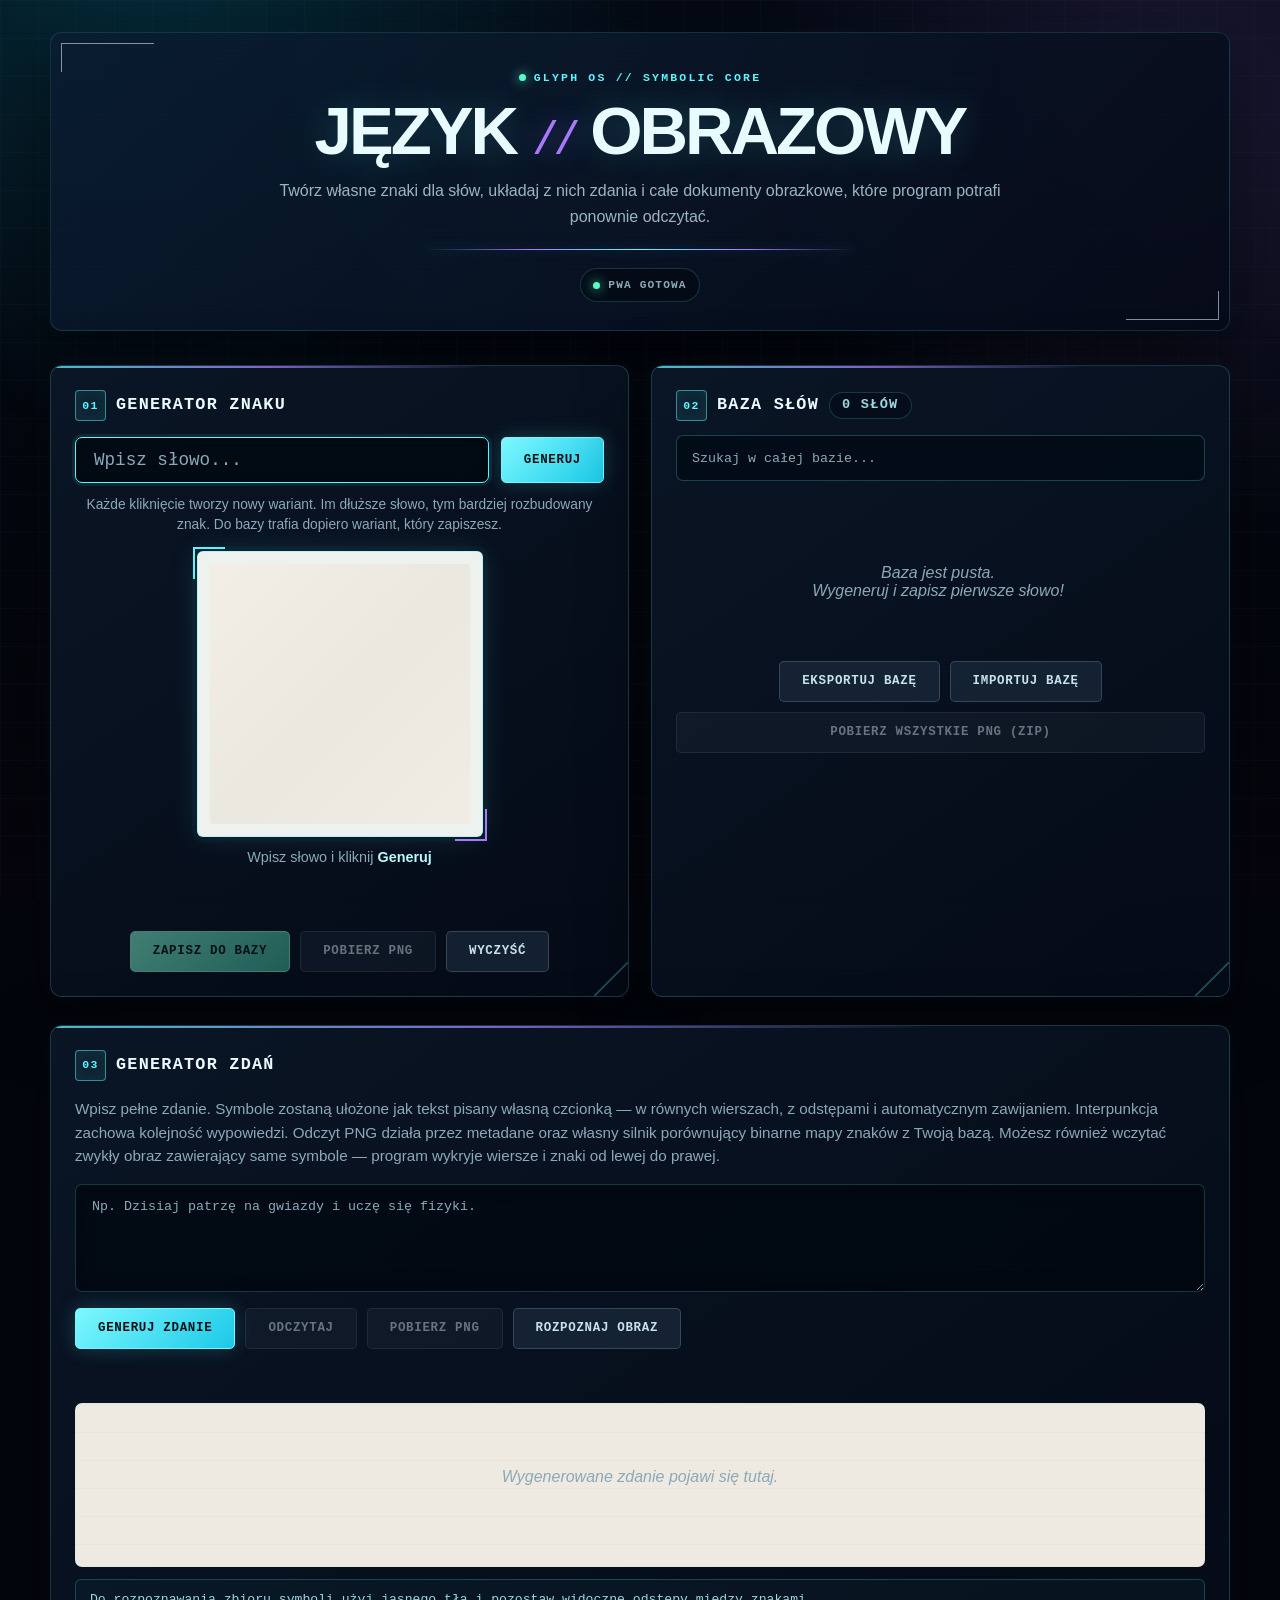
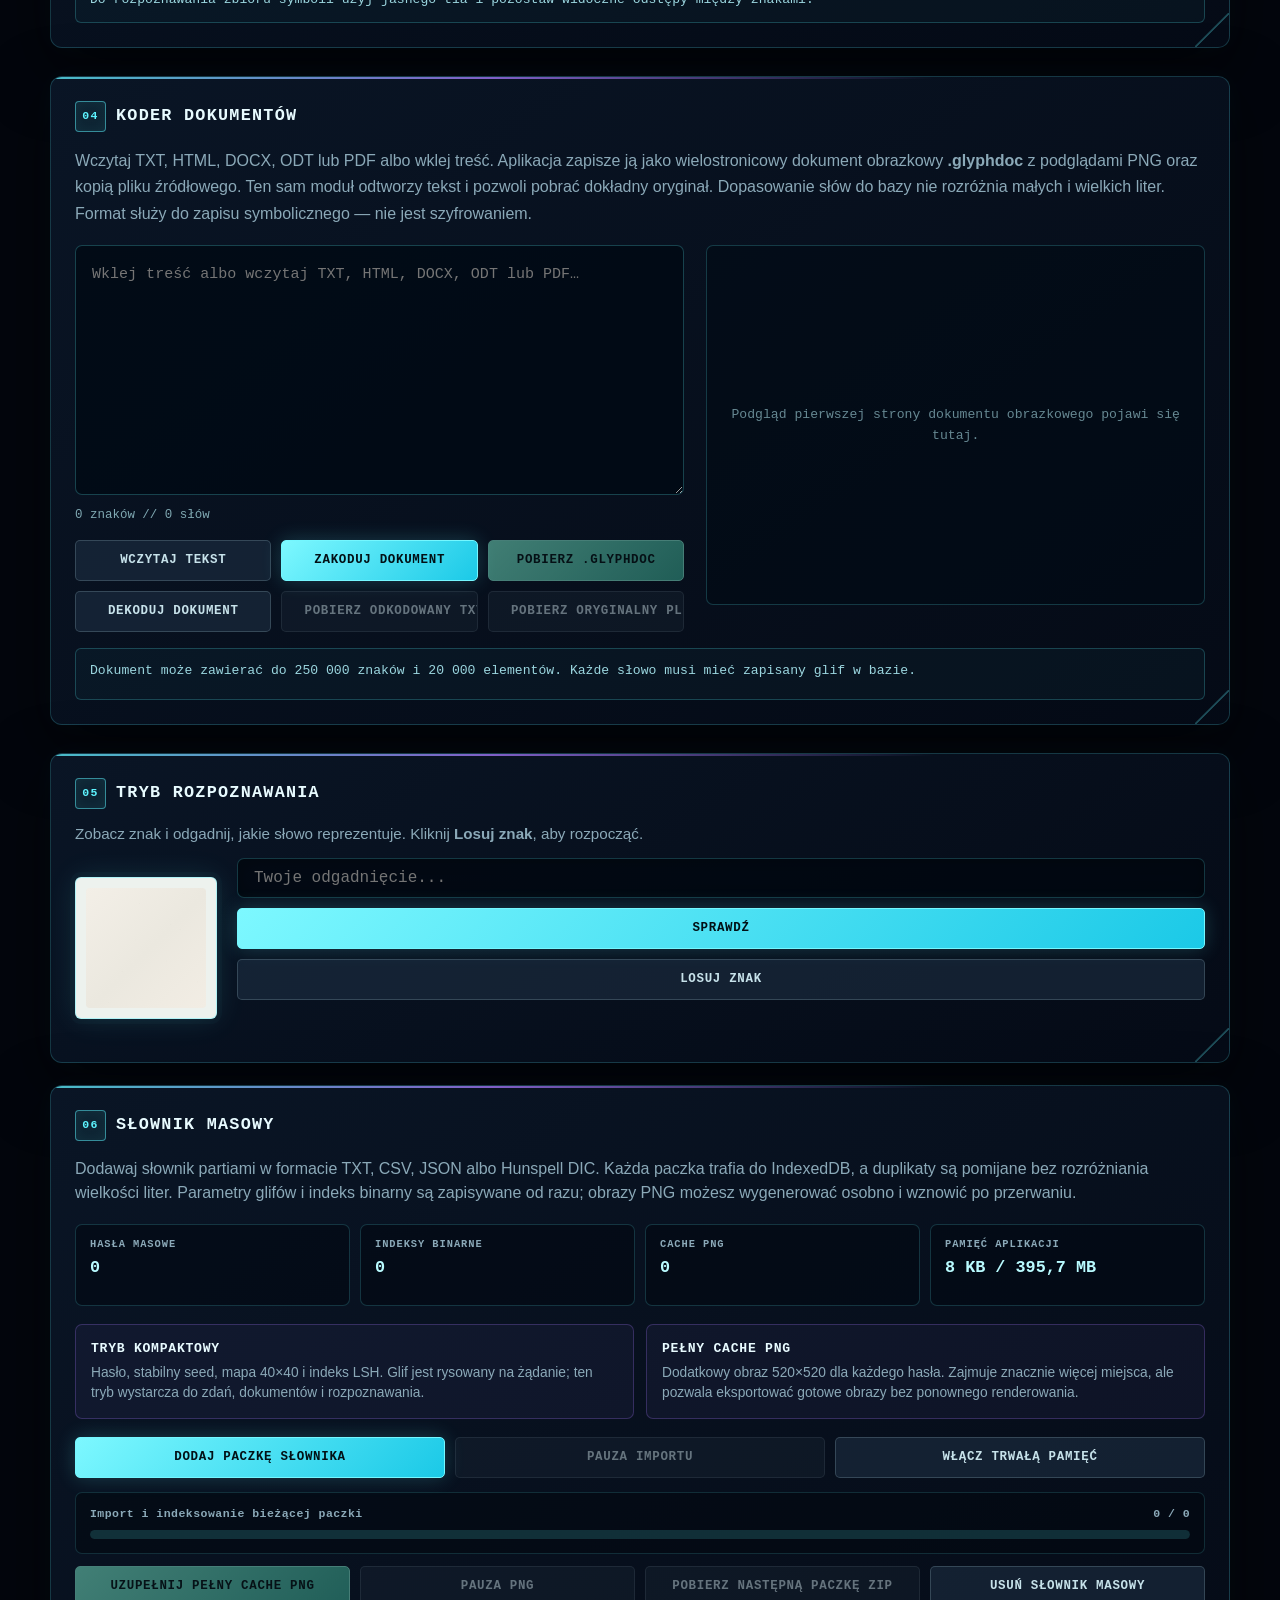
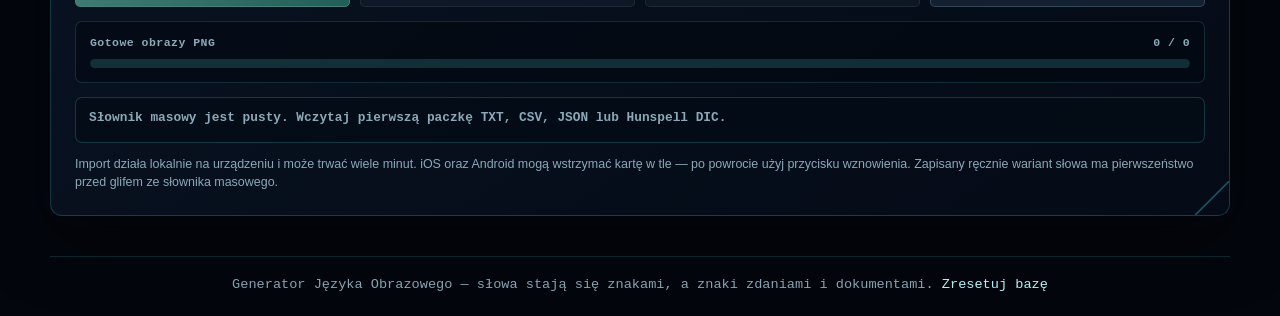
==== commit 0d1d2344: "Add files via upload" ====
--- a/index.html
+++ b/index.html
@@ -12,6 +12,7 @@
     <link rel="manifest" href="./manifest.webmanifest">
     <link rel="apple-touch-icon" href="./icons/icon-192.png">
     <link rel="icon" type="image/png" sizes="192x192" href="./icons/icon-192.png">
+    <link rel="stylesheet" href="./bulk-dictionary.css">
     <title>Glyph OS // Język Obrazowy</title>
     <style>
         :root {
@@ -1570,6 +1571,68 @@
             </div>
         </div>
 
+        <!-- MASS DICTIONARY -->
+        <div class="panel bulk-section">
+            <h2><span class="icon">06</span> Słownik Masowy</h2>
+            <p class="bulk-intro">
+                Dodawaj słownik partiami w formacie TXT, CSV, JSON albo Hunspell DIC. Każda paczka trafia do
+                IndexedDB, a duplikaty są pomijane bez rozróżniania wielkości liter. Parametry glifów i indeks
+                binarny są zapisywane od razu; obrazy PNG możesz wygenerować osobno i wznowić po przerwaniu.
+            </p>
+            <div class="bulk-stats">
+                <div class="bulk-stat">
+                    <span class="bulk-stat-label">Hasła masowe</span>
+                    <span class="bulk-stat-value" id="bulkWordCount">0</span>
+                </div>
+                <div class="bulk-stat">
+                    <span class="bulk-stat-label">Indeksy binarne</span>
+                    <span class="bulk-stat-value" id="bulkSignatureCount">0</span>
+                </div>
+                <div class="bulk-stat">
+                    <span class="bulk-stat-label">Cache PNG</span>
+                    <span class="bulk-stat-value" id="bulkPngCount">0</span>
+                </div>
+                <div class="bulk-stat">
+                    <span class="bulk-stat-label">Pamięć aplikacji</span>
+                    <span class="bulk-stat-value" id="bulkStorage">—</span>
+                </div>
+            </div>
+            <div class="bulk-mode-grid">
+                <div class="bulk-mode">
+                    <strong>Tryb kompaktowy</strong>
+                    <span>Hasło, stabilny seed, mapa 40×40 i indeks LSH. Glif jest rysowany na żądanie; ten tryb wystarcza do zdań, dokumentów i rozpoznawania.</span>
+                </div>
+                <div class="bulk-mode">
+                    <strong>Pełny cache PNG</strong>
+                    <span>Dodatkowy obraz 520×520 dla każdego hasła. Zajmuje znacznie więcej miejsca, ale pozwala eksportować gotowe obrazy bez ponownego renderowania.</span>
+                </div>
+            </div>
+            <div class="bulk-toolbar">
+                <button class="btn btn-primary" id="bulkImportSelect">Dodaj paczkę słownika</button>
+                <button class="btn btn-secondary" id="bulkImportPause" disabled>Pauza importu</button>
+                <button class="btn btn-secondary" id="bulkPersist">Włącz trwałą pamięć</button>
+                <input type="file" id="bulkDictionaryFile" accept=".txt,.csv,.json,.dic,text/plain,text/csv,application/json" hidden>
+            </div>
+            <div class="bulk-progress-block">
+                <div class="bulk-progress-head"><span>Import i indeksowanie bieżącej paczki</span><span id="bulkImportProgressText">0 / 0</span></div>
+                <progress id="bulkImportProgress" max="1" value="0"></progress>
+            </div>
+            <div class="bulk-toolbar">
+                <button class="btn btn-success" id="bulkPngStart" disabled>Uzupełnij pełny cache PNG</button>
+                <button class="btn btn-secondary" id="bulkPngPause" disabled>Pauza PNG</button>
+                <button class="btn btn-secondary btn-zip" id="bulkZip" disabled>Pobierz następną paczkę ZIP</button>
+                <button class="btn btn-secondary" id="bulkClear">Usuń słownik masowy</button>
+            </div>
+            <div class="bulk-progress-block">
+                <div class="bulk-progress-head"><span>Gotowe obrazy PNG</span><span id="bulkPngProgressText">0 / 0</span></div>
+                <progress id="bulkPngProgress" max="1" value="0"></progress>
+            </div>
+            <div class="bulk-status" id="bulkStatus" aria-live="polite">Uruchamiam magazyn IndexedDB…</div>
+            <p class="bulk-note">
+                Import działa lokalnie na urządzeniu i może trwać wiele minut. iOS oraz Android mogą wstrzymać kartę w tle — po powrocie użyj przycisku wznowienia. Zapisany ręcznie wariant słowa ma pierwszeństwo przed glifem ze słownika masowego.
+            </p>
+        </div>
+
         <!-- FOOTER -->
         <footer>
             <p>Generator Języka Obrazowego — słowa stają się znakami, a znaki zdaniami i dokumentami. <a href="#" id="footerReset">Zresetuj bazę</a></p>
@@ -2889,13 +2952,21 @@
                 .toLocaleLowerCase('pl-PL');
         }
 
-        function findWord(db, word) {
+        function findLocalWord(db, word) {
             const normalized = normalizeDictionaryKey(word);
             return db.words.find(w => normalizeDictionaryKey(w.word) === normalized);
         }
 
+        function findWord(db, word) {
+            return findLocalWord(db, word) || globalThis.GlyphBulk?.findWord(word) || null;
+        }
+
+        function getTotalDictionaryCount() {
+            return globalThis.GlyphBulk?.totalUniqueCount?.() ?? db.words.length;
+        }
+
         function addWordToDatabase(db, word, glyphData, variantSeed = null, replaceExisting = false) {
-            const existing = findWord(db, word);
+            const existing = findLocalWord(db, word);
             if (existing) {
                 if (!replaceExisting) {
                     return { added: false, replaced: false, existing: true, entry: existing };
@@ -3095,7 +3166,7 @@
         function getEntryGlyph(entry) {
             return Array.isArray(entry.glyphData) && entry.glyphData.length > 0
                 ? entry.glyphData
-                : generateGlyphStrokes(entry.word, entry.variantSeed);
+                : generateGlyphStrokes(entry.glyphWord || entry.word, entry.variantSeed);
         }
 
         // =====================================================
@@ -3103,7 +3174,8 @@
         // =====================================================
 
         function updateWordCount() {
-            wordCount.textContent = `${db.words.length} słów`;
+            const total = getTotalDictionaryCount();
+            wordCount.textContent = `${total.toLocaleString('pl-PL')} słów`;
             downloadAllBtn.disabled = db.words.length === 0;
             if (currentSentenceModel) refreshCurrentSentenceFromDatabase();
         }
@@ -3137,7 +3209,7 @@
 
         function getGalleryEntries(query = '') {
             const normalizedQuery = normalizeDictionaryKey(query);
-            const newestFirst = db.words
+            const localNewestFirst = db.words
                 .map((entry, index) => ({
                     entry,
                     index,
@@ -3147,24 +3219,34 @@
                     right.timestamp - left.timestamp || right.index - left.index
                 ))
                 .map(item => item.entry);
+            const localKeys = new Set(localNewestFirst.map(entry => normalizeDictionaryKey(entry.word)));
 
             if (normalizedQuery) {
-                return newestFirst.filter(entry => (
+                const localMatches = localNewestFirst.filter(entry => (
                     normalizeDictionaryKey(entry.word).includes(normalizedQuery)
                 ));
-            }
-
-            return newestFirst.slice(0, HOME_GALLERY_LIMIT);
+                const remaining = Math.max(0, 60 - localMatches.length);
+                const bulkMatches = globalThis.GlyphBulk?.search(normalizedQuery, remaining, localKeys) || [];
+                return [...localMatches, ...bulkMatches].slice(0, 60);
+            }
+
+            const localVisible = localNewestFirst.slice(0, HOME_GALLERY_LIMIT);
+            const bulkVisible = globalThis.GlyphBulk?.recent(
+                Math.max(0, HOME_GALLERY_LIMIT - localVisible.length),
+                localKeys
+            ) || [];
+            return [...localVisible, ...bulkVisible];
         }
 
         function renderGallery() {
             const galleryEl = gallery;
             const query = gallerySearch.value.trim();
             const visibleEntries = getGalleryEntries(query);
+            const total = getTotalDictionaryCount();
             galleryEl.innerHTML = '';
             gallerySearchClear.hidden = query.length === 0;
 
-            if (db.words.length === 0) {
+            if (total === 0) {
                 gallerySummary.textContent = '';
                 galleryEl.innerHTML =
                     '<div class="gallery-empty">Baza jest pusta.<br>Wygeneruj i zapisz pierwsze słowo!</div>';
@@ -3172,16 +3254,17 @@
             }
 
             if (visibleEntries.length === 0) {
-                gallerySummary.textContent = `0 wyników z ${db.words.length}`;
+                gallerySummary.textContent = `0 wyników z ${total.toLocaleString('pl-PL')}`;
                 galleryEl.innerHTML =
                     `<div class="gallery-empty">Brak słów pasujących do „${escapeHtml(query)}”.</div>`;
                 return;
             }
 
             if (query) {
-                gallerySummary.textContent = `Znaleziono ${visibleEntries.length} z ${db.words.length} zapisanych słów`;
-            } else if (db.words.length > HOME_GALLERY_LIMIT) {
-                gallerySummary.textContent = `9 ostatnich z ${db.words.length} • pozostałe znajdziesz przez wyszukiwarkę`;
+                const limited = visibleEntries.length === 60 ? 'pierwsze ' : '';
+                gallerySummary.textContent = `Znaleziono ${limited}${visibleEntries.length} z ${total.toLocaleString('pl-PL')} zapisanych słów`;
+            } else if (total > HOME_GALLERY_LIMIT) {
+                gallerySummary.textContent = `9 ostatnich z ${total.toLocaleString('pl-PL')} • pozostałe znajdziesz przez wyszukiwarkę`;
             } else {
                 gallerySummary.textContent = `${visibleEntries.length} ostatnio zapisanych`;
             }
@@ -3208,9 +3291,12 @@
                 delBtn.className = 'delete-btn';
                 delBtn.textContent = '×';
                 delBtn.title = 'Usuń z bazy';
-                delBtn.addEventListener('click', (e) => {
+                delBtn.addEventListener('click', async (e) => {
                     e.stopPropagation();
-                    if (removeWordFromDatabase(db, entry.word)) {
+                    const removed = entry.isBulk
+                        ? await globalThis.GlyphBulk?.removeWord(entry.word)
+                        : removeWordFromDatabase(db, entry.word);
+                    if (removed) {
                         renderGallery();
                         updateWordCount();
                         setStatus(`Usunięto "${entry.word}" z bazy.`, 'warning');
@@ -4480,6 +4566,19 @@
             return { ...best, secondScore, margin: best.score - secondScore };
         }
 
+        async function matchBinaryGlyphAcrossDatabases(map, localDictionary) {
+            const localMatch = matchBinaryGlyph(map, localDictionary);
+            const bulkMatch = globalThis.GlyphBulk?.matchBinaryMap
+                ? await globalThis.GlyphBulk.matchBinaryMap(map)
+                : null;
+            if (!localMatch) return bulkMatch;
+            if (!bulkMatch) return localMatch;
+            const best = localMatch.score >= bulkMatch.score ? localMatch : bulkMatch;
+            const other = best === localMatch ? bulkMatch : localMatch;
+            const secondScore = Math.max(best.secondScore || 0, other.score || 0);
+            return { ...best, secondScore, margin: best.score - secondScore };
+        }
+
         function matchBinaryPunctuation(map, templates) {
             let best = null;
             templates.forEach(template => {
@@ -4848,14 +4947,15 @@
             // Im większy słownik, tym więcej bardzo podobnych kandydatów.
             // Przy małym marginesie bezpieczniej zwrócić „nierozpoznany” niż
             // automatycznie wpisać do zdania błędne słowo.
-            const minimumMargin = db.words.length >= 5000
+            const dictionarySize = getTotalDictionaryCount();
+            const minimumMargin = dictionarySize >= 5000
                 ? 0.025
-                : (db.words.length >= 1000 ? 0.016 : 0.008);
+                : (dictionarySize >= 1000 ? 0.016 : 0.008);
             return match.margin >= minimumMargin;
         }
 
         async function recognizeFreeformSentenceByBinaryMap(canvas) {
-            if (db.words.length === 0) {
+            if (getTotalDictionaryCount() === 0) {
                 throw new Error('Baza słów jest pusta — silnik nie ma wzorców do porównania.');
             }
 
@@ -4871,7 +4971,7 @@
             const detected = [];
             let unknownNumber = 0;
 
-            segmentation.segments.forEach(segment => {
+            for (const segment of segmentation.segments) {
                 const map = createBinaryMap(
                     maskData.maskCanvas,
                     segment.x,
@@ -4880,7 +4980,7 @@
                     segment.height,
                     false
                 );
-                const glyphMatch = matchBinaryGlyph(map, dictionary);
+                const glyphMatch = await matchBinaryGlyphAcrossDatabases(map, dictionary);
                 const punctuationMatch = matchBinaryPunctuation(map, punctuationTemplates);
                 const isPunctuation = punctuationMatch &&
                     punctuationMatch.score >= 0.82 &&
@@ -4894,7 +4994,7 @@
                         lineBreakBefore: segment.lineBreakBefore,
                         sourceBox: segment,
                     });
-                    return;
+                    continue;
                 }
 
                 if (!isReliableBinaryMatch(glyphMatch, FREEFORM_BINARY_ACCEPT_SCORE)) {
@@ -4910,7 +5010,7 @@
                         lineBreakBefore: segment.lineBreakBefore,
                         sourceBox: segment,
                     });
-                    return;
+                    continue;
                 }
 
                 detected.push({
@@ -4923,7 +5023,7 @@
                     lineBreakBefore: segment.lineBreakBefore,
                     sourceBox: segment,
                 });
-            });
+            }
 
             const words = detected.filter(token => token.type === 'word');
             const recognizedWords = words.filter(token => token.entry);
@@ -4946,7 +5046,7 @@
         }
 
         async function recognizeStructuredSentenceByBinaryMap(canvas, layout) {
-            if (db.words.length === 0) {
+            if (getTotalDictionaryCount() === 0) {
                 throw new Error('Baza słów jest pusta — silnik nie ma wzorców do porównania.');
             }
 
@@ -4972,7 +5072,7 @@
                 // Puste pola w ostatnim wierszu nie zawierają atramentu.
                 if (map.count < 5) continue;
 
-                const glyphMatch = matchBinaryGlyph(map, dictionary);
+                const glyphMatch = await matchBinaryGlyphAcrossDatabases(map, dictionary);
                 const punctuationMatch = matchBinaryPunctuation(map, punctuationTemplates);
                 const isPunctuation = frameStrength < 8 && punctuationMatch &&
                     punctuationMatch.score >= 0.80 &&
@@ -5031,7 +5131,7 @@
         }
 
         async function recognizeSentenceByBinaryMap(canvas) {
-            if (db.words.length === 0) {
+            if (getTotalDictionaryCount() === 0) {
                 throw new Error('Baza słów jest pusta — silnik nie ma wzorców do porównania.');
             }
             const structuredLayout = detectSentenceImageLayout(canvas);
@@ -6001,13 +6101,17 @@
         // =====================================================
 
         function randomWordFromDB() {
-            if (db.words.length === 0) {
+            const total = getTotalDictionaryCount();
+            if (total === 0) {
                 recognitionFeedback.textContent = 'Baza jest pusta. Zapisz najpierw kilka słów!';
                 recognitionFeedback.className = 'recognition-feedback incorrect';
                 return null;
             }
+            const bulkCount = globalThis.GlyphBulk?.count?.() || 0;
+            const useBulk = bulkCount > 0 && (db.words.length === 0 || Math.random() < bulkCount / Math.max(1, total));
+            if (useBulk) return globalThis.GlyphBulk.randomWord();
             const idx = Math.floor(Math.random() * db.words.length);
-            return db.words[idx];
+            return db.words[idx] || globalThis.GlyphBulk?.randomWord?.() || null;
         }
 
         function showRandomGlyphForRecognition() {
@@ -6205,11 +6309,12 @@
             gallerySearch.focus();
         });
 
-        footerReset.addEventListener('click', (e) => {
+        footerReset.addEventListener('click', async (e) => {
             e.preventDefault();
-            if (confirm('Czy na pewno chcesz zresetować całą bazę?')) {
+            if (confirm('Czy na pewno chcesz zresetować całą bazę, w tym słownik masowy, indeksy i cache PNG? Tej operacji nie można cofnąć.')) {
                 resetDatabase();
                 db = loadDatabase();
+                if (globalThis.GlyphBulk?.clear) await globalThis.GlyphBulk.clear(true);
                 renderGallery();
                 updateWordCount();
                 clearGenerator();
@@ -6264,5 +6369,6 @@
 
         init();
     </script>
+    <script src="./bulk-dictionary.js"></script>
 </body>
 </html>
--- a/bulk-dictionary.css
+++ b/bulk-dictionary.css
@@ -0,0 +1,169 @@
+.bulk-section {
+    margin-top: 22px;
+}
+
+.bulk-intro {
+    margin: 0 0 18px;
+    color: var(--text-muted);
+    line-height: 1.55;
+}
+
+.bulk-stats {
+    display: grid;
+    grid-template-columns: repeat(4, minmax(0, 1fr));
+    gap: 10px;
+    margin-bottom: 18px;
+}
+
+.bulk-stat {
+    min-height: 82px;
+    padding: 13px 14px;
+    border: 1px solid rgba(93, 244, 255, 0.18);
+    border-radius: 7px;
+    background: rgba(2, 9, 18, 0.62);
+}
+
+.bulk-stat-label {
+    display: block;
+    margin-bottom: 7px;
+    color: var(--text-muted);
+    font: 700 0.65rem/1.2 ui-monospace, "SFMono-Regular", Consolas, monospace;
+    letter-spacing: 0.09em;
+    text-transform: uppercase;
+}
+
+.bulk-stat-value {
+    color: var(--gold-bright);
+    font: 800 1.05rem/1.25 ui-monospace, "SFMono-Regular", Consolas, monospace;
+}
+
+.bulk-mode-grid {
+    display: grid;
+    grid-template-columns: repeat(2, minmax(0, 1fr));
+    gap: 12px;
+    margin: 18px 0;
+}
+
+.bulk-mode {
+    padding: 15px;
+    border: 1px solid rgba(168, 121, 255, 0.25);
+    border-radius: 7px;
+    background: rgba(168, 121, 255, 0.055);
+}
+
+.bulk-mode strong {
+    display: block;
+    margin-bottom: 6px;
+    color: var(--text);
+    font: 800 0.82rem/1.3 ui-monospace, "SFMono-Regular", Consolas, monospace;
+    letter-spacing: 0.055em;
+    text-transform: uppercase;
+}
+
+.bulk-mode span {
+    color: var(--text-muted);
+    font-size: 0.86rem;
+    line-height: 1.45;
+}
+
+.bulk-toolbar {
+    display: flex;
+    flex-wrap: wrap;
+    gap: 10px;
+    margin: 12px 0;
+}
+
+.bulk-toolbar .btn {
+    flex: 1 1 180px;
+}
+
+.bulk-progress-block {
+    margin-top: 14px;
+    padding: 14px;
+    border: 1px solid rgba(93, 244, 255, 0.15);
+    border-radius: 7px;
+    background: rgba(2, 8, 16, 0.55);
+}
+
+.bulk-progress-head {
+    display: flex;
+    justify-content: space-between;
+    gap: 12px;
+    margin-bottom: 8px;
+    color: var(--text-muted);
+    font: 700 0.72rem/1.3 ui-monospace, "SFMono-Regular", Consolas, monospace;
+    letter-spacing: 0.04em;
+}
+
+.bulk-progress-block progress {
+    display: block;
+    width: 100%;
+    height: 9px;
+    overflow: hidden;
+    border: 0;
+    border-radius: 999px;
+    color: var(--gold);
+    background: rgba(93, 244, 255, 0.08);
+}
+
+.bulk-progress-block progress::-webkit-progress-bar {
+    border-radius: 999px;
+    background: rgba(93, 244, 255, 0.08);
+}
+
+.bulk-progress-block progress::-webkit-progress-value {
+    border-radius: 999px;
+    background: linear-gradient(90deg, var(--purple), var(--gold));
+    box-shadow: 0 0 12px rgba(93, 244, 255, 0.38);
+}
+
+.bulk-progress-block progress::-moz-progress-bar {
+    border-radius: 999px;
+    background: linear-gradient(90deg, var(--purple), var(--gold));
+}
+
+.bulk-status {
+    min-height: 46px;
+    margin-top: 14px;
+    padding: 11px 13px;
+    border: 1px solid var(--border);
+    border-radius: 7px;
+    color: var(--text-muted);
+    background: rgba(3, 12, 21, 0.72);
+    font: 600 0.8rem/1.45 ui-monospace, "SFMono-Regular", Consolas, monospace;
+}
+
+.bulk-status.success {
+    color: var(--success);
+    border-color: rgba(82, 255, 200, 0.35);
+}
+
+.bulk-status.warning {
+    color: var(--danger);
+    border-color: rgba(255, 95, 127, 0.38);
+}
+
+.bulk-note {
+    margin-top: 12px;
+    color: var(--text-muted);
+    font-size: 0.78rem;
+    line-height: 1.45;
+}
+
+@media (max-width: 760px) {
+    .bulk-stats,
+    .bulk-mode-grid {
+        grid-template-columns: repeat(2, minmax(0, 1fr));
+    }
+}
+
+@media (max-width: 460px) {
+    .bulk-stats,
+    .bulk-mode-grid {
+        grid-template-columns: 1fr;
+    }
+
+    .bulk-toolbar .btn {
+        flex-basis: 100%;
+    }
+}
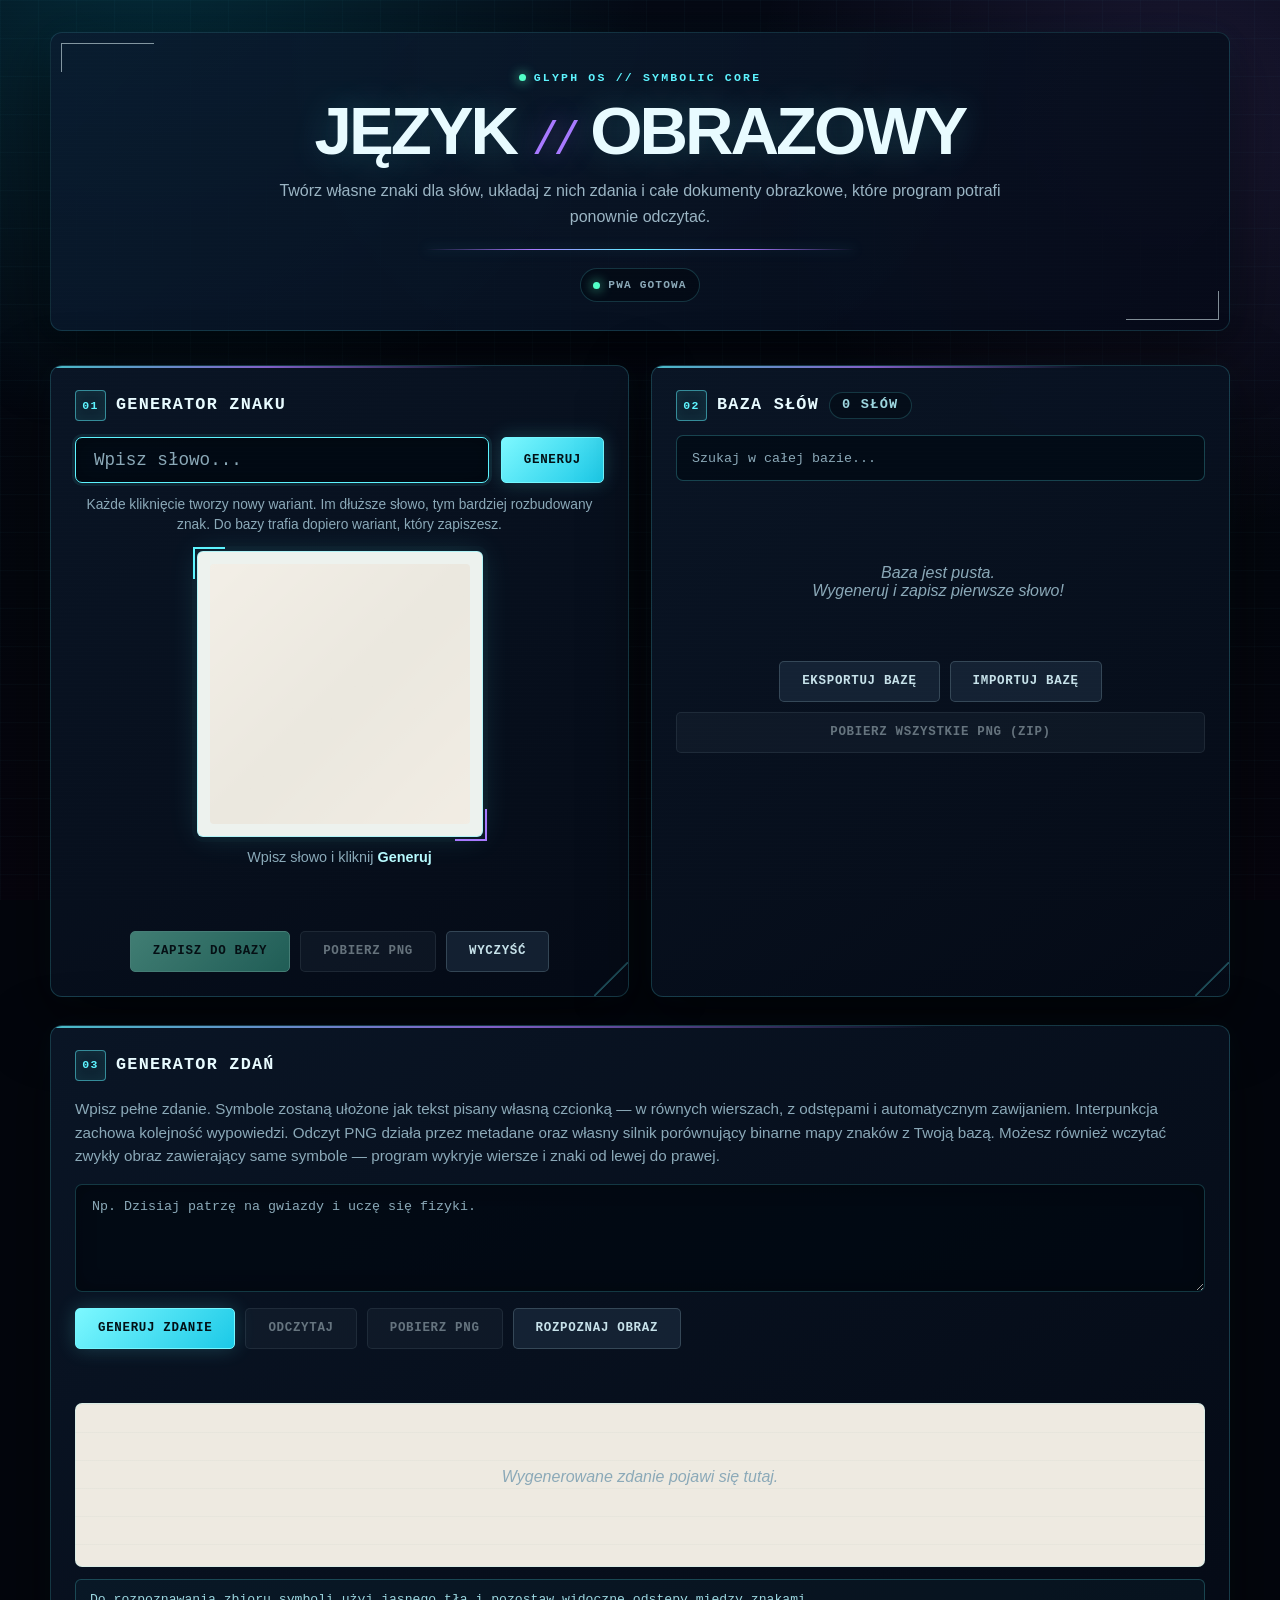
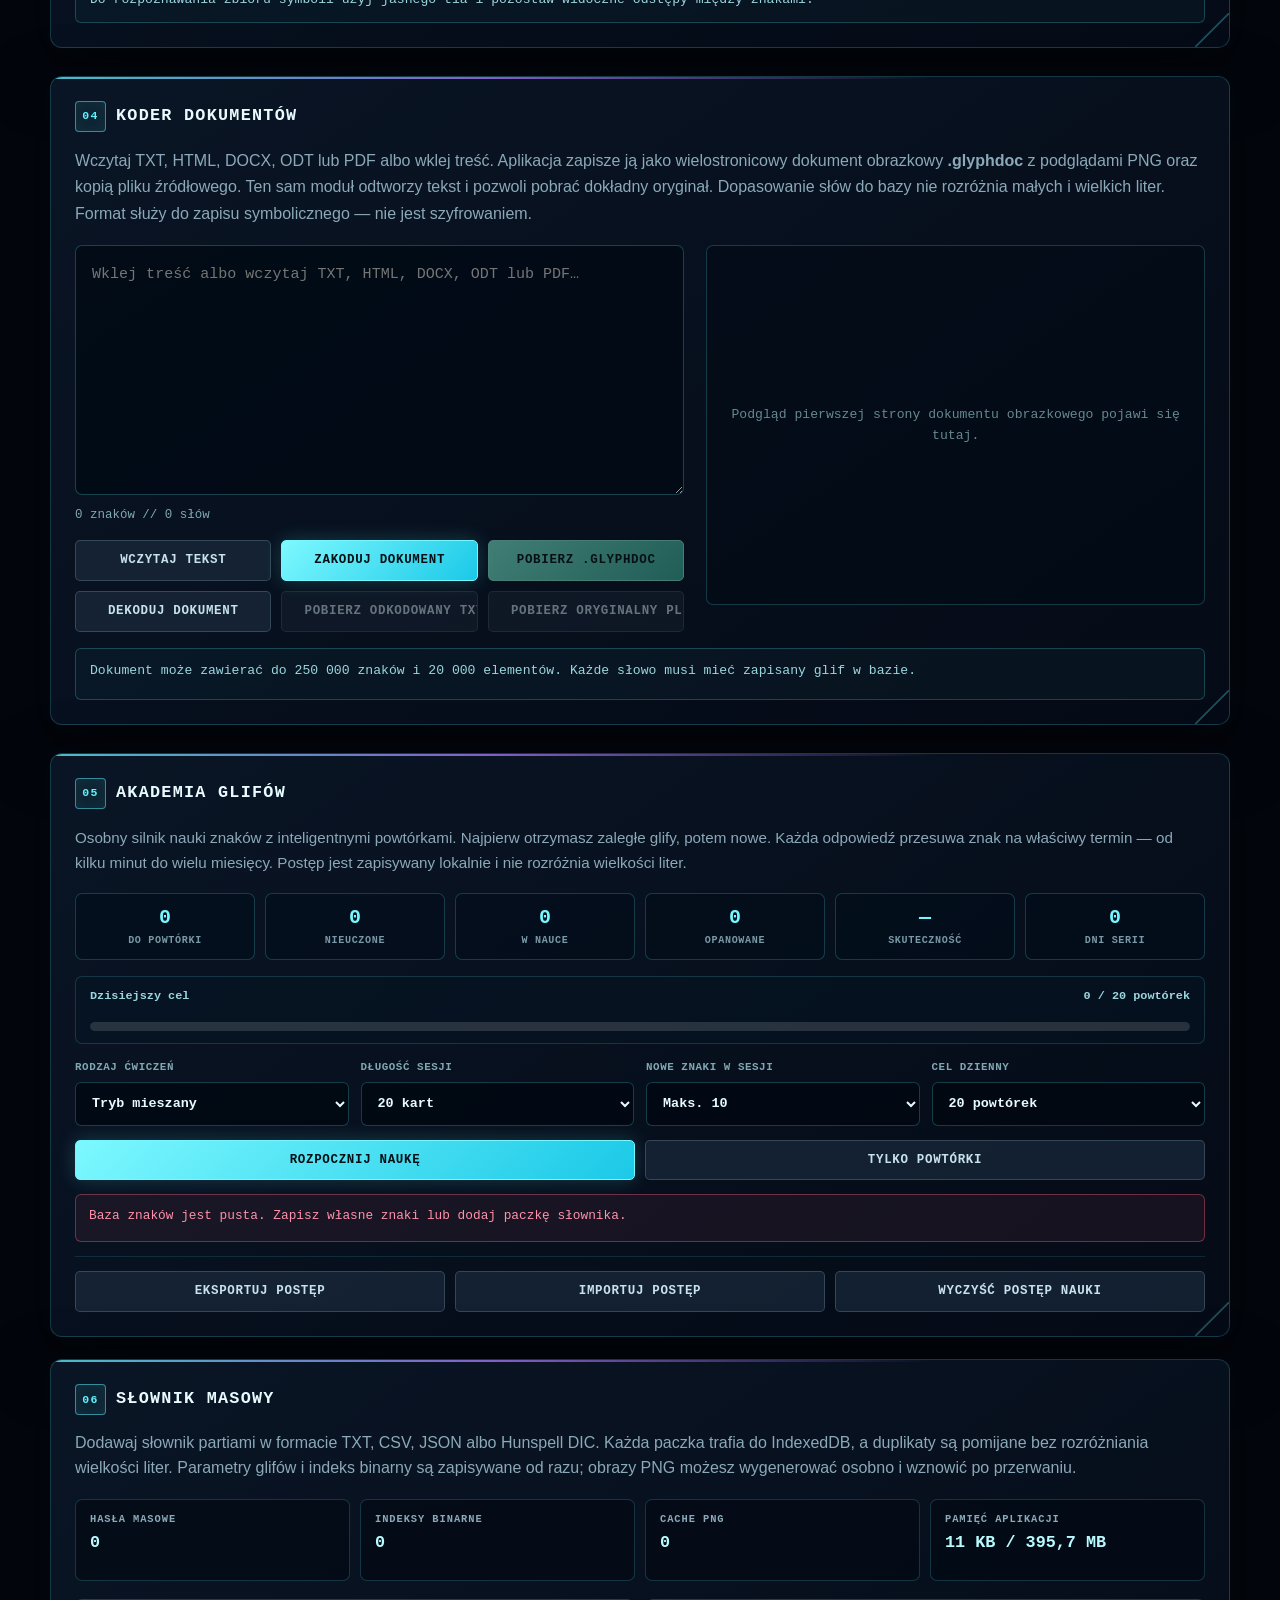
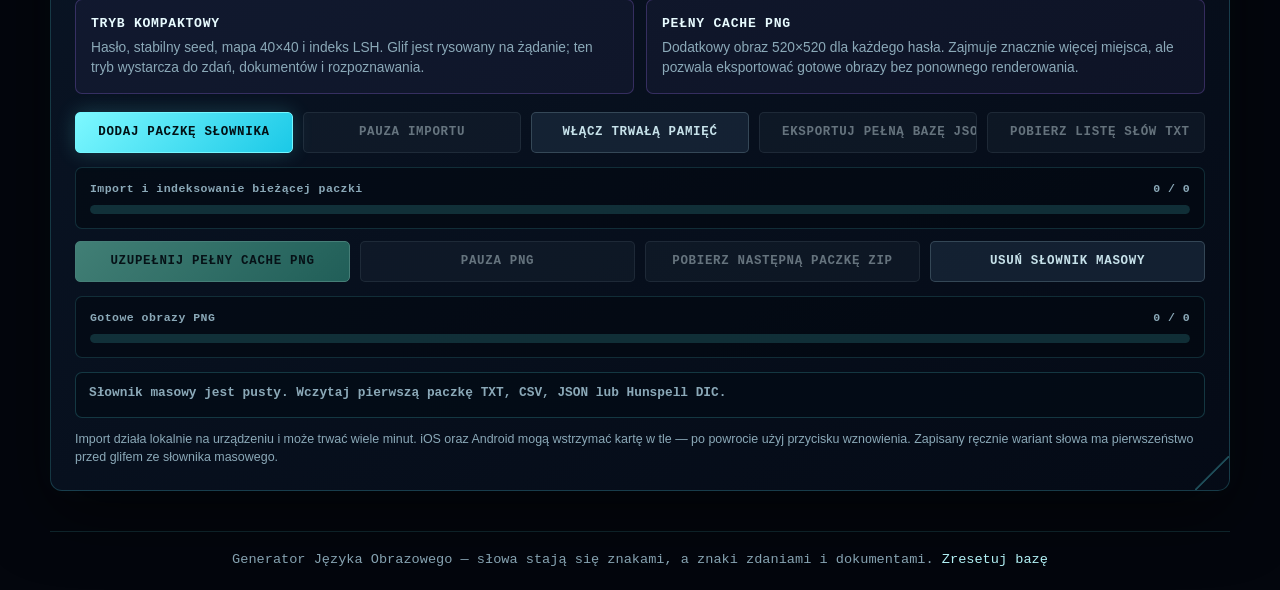
==== commit e3bcca0b: "Add files via upload" ====
--- a/index.html
+++ b/index.html
@@ -13,6 +13,7 @@
     <link rel="apple-touch-icon" href="./icons/icon-192.png">
     <link rel="icon" type="image/png" sizes="192x192" href="./icons/icon-192.png">
     <link rel="stylesheet" href="./bulk-dictionary.css">
+    <link rel="stylesheet" href="./learning-engine.css">
     <title>Glyph OS // Język Obrazowy</title>
     <style>
         :root {
@@ -1552,22 +1553,121 @@
             </div>
         </div>
 
-        <!-- RECOGNITION MODE -->
-        <div class="panel recognition-section">
-            <h2><span class="icon">05</span> Tryb Rozpoznawania</h2>
-            <p style="color:var(--text-muted); margin-bottom:16px; font-size:0.95rem;">
-                Zobacz znak i odgadnij, jakie słowo reprezentuje. Kliknij <strong>Losuj znak</strong>, aby rozpocząć.
+        <!-- LEARNING ENGINE -->
+        <div class="panel learning-section" id="learningModule">
+            <h2><span class="icon">05</span> Akademia Glifów</h2>
+            <p class="learning-intro">
+                Osobny silnik nauki znaków z inteligentnymi powtórkami. Najpierw otrzymasz zaległe
+                glify, potem nowe. Każda odpowiedź przesuwa znak na właściwy termin — od kilku minut
+                do wielu miesięcy. Postęp jest zapisywany lokalnie i nie rozróżnia wielkości liter.
             </p>
-            <div class="recognition-box">
-                <div class="recognition-canvas-frame">
-                    <canvas id="recognitionCanvas" width="120" height="120"></canvas>
+
+            <div class="learning-dashboard" aria-label="Statystyki nauki">
+                <div class="learning-stat"><span class="learning-stat-value" id="learningDue">0</span><span class="learning-stat-label">Do powtórki</span></div>
+                <div class="learning-stat"><span class="learning-stat-value" id="learningNew">0</span><span class="learning-stat-label">Nieuczone</span></div>
+                <div class="learning-stat"><span class="learning-stat-value" id="learningActive">0</span><span class="learning-stat-label">W nauce</span></div>
+                <div class="learning-stat"><span class="learning-stat-value" id="learningMastered">0</span><span class="learning-stat-label">Opanowane</span></div>
+                <div class="learning-stat"><span class="learning-stat-value" id="learningAccuracy">—</span><span class="learning-stat-label">Skuteczność</span></div>
+                <div class="learning-stat"><span class="learning-stat-value" id="learningStreak">0</span><span class="learning-stat-label">Dni serii</span></div>
+            </div>
+
+            <div class="learning-daily">
+                <div class="learning-daily-head"><span>Dzisiejszy cel</span><span id="learningDailyText">0 / 20 powtórek</span></div>
+                <progress id="learningDailyProgress" max="20" value="0"></progress>
+            </div>
+
+            <div class="learning-setup">
+                <div class="learning-field">
+                    <label for="learningMode">Rodzaj ćwiczeń</label>
+                    <select id="learningMode">
+                        <option value="mixed">Tryb mieszany</option>
+                        <option value="symbol-to-word">Znak → słowo</option>
+                        <option value="word-to-symbol">Słowo → znak</option>
+                    </select>
                 </div>
-                <div class="recognition-input-area">
-                    <input type="text" id="recognitionInput" placeholder="Twoje odgadnięcie..." autocomplete="off" />
-                    <button class="btn btn-primary" id="recognitionCheck">Sprawdź</button>
-                    <button class="btn btn-secondary" id="recognitionRandom">Losuj znak</button>
-                    <div class="recognition-feedback" id="recognitionFeedback"></div>
+                <div class="learning-field">
+                    <label for="learningSessionSize">Długość sesji</label>
+                    <select id="learningSessionSize">
+                        <option value="10">10 kart</option>
+                        <option value="20" selected>20 kart</option>
+                        <option value="30">30 kart</option>
+                        <option value="50">50 kart</option>
+                    </select>
                 </div>
+                <div class="learning-field">
+                    <label for="learningNewLimit">Nowe znaki w sesji</label>
+                    <select id="learningNewLimit">
+                        <option value="5">Maks. 5</option>
+                        <option value="10" selected>Maks. 10</option>
+                        <option value="20">Maks. 20</option>
+                    </select>
+                </div>
+                <div class="learning-field">
+                    <label for="learningDailyGoal">Cel dzienny</label>
+                    <select id="learningDailyGoal">
+                        <option value="10">10 powtórek</option>
+                        <option value="20" selected>20 powtórek</option>
+                        <option value="30">30 powtórek</option>
+                        <option value="50">50 powtórek</option>
+                    </select>
+                </div>
+            </div>
+
+            <div class="learning-launch">
+                <button class="btn btn-primary" id="learningStart">Rozpocznij naukę</button>
+                <button class="btn btn-secondary" id="learningReviewsOnly">Tylko powtórki</button>
+            </div>
+            <div class="learning-status" id="learningStatus" aria-live="polite">Uruchamiam silnik nauki…</div>
+
+            <div class="learning-stage" id="learningStage" hidden>
+                <div class="learning-session-head"><span id="learningSessionLabel">Sesja nauki</span><span id="learningSessionCounter">0 / 0</span></div>
+                <progress class="learning-session-progress" id="learningSessionProgress" max="1" value="0"></progress>
+
+                <div class="learning-question">
+                    <span class="learning-card-state" id="learningCardState">Nowy znak</span>
+                    <div class="learning-prompt" id="learningPrompt">Co oznacza ten znak?</div>
+                    <div class="learning-canvas-frame" id="learningCanvasFrame">
+                        <canvas id="learningCanvas" width="300" height="300"></canvas>
+                    </div>
+                    <div class="learning-question-word" id="learningQuestionWord" hidden></div>
+                </div>
+
+                <div class="learning-answer-row" id="learningAnswerRow">
+                    <input class="learning-answer-input" type="text" id="learningAnswer" placeholder="Wpisz słowo…" autocomplete="off" autocapitalize="none" spellcheck="false">
+                    <button class="btn btn-primary" id="learningCheck">Sprawdź</button>
+                </div>
+                <div class="learning-choices" id="learningChoices" hidden></div>
+
+                <div class="learning-actions">
+                    <button class="btn btn-secondary" id="learningReveal">Pokaż odpowiedź</button>
+                    <button class="btn btn-secondary" id="learningEnd">Zakończ sesję</button>
+                </div>
+                <div class="learning-feedback" id="learningFeedback" aria-live="polite">Odpowiedz bez pośpiechu — liczy się trwałe zapamiętanie.</div>
+
+                <div class="learning-rating" id="learningRating" hidden>
+                    <button class="btn btn-secondary" data-grade="0">Nie pamiętam</button>
+                    <button class="btn btn-secondary" data-grade="1">Trudne</button>
+                    <button class="btn btn-secondary" data-grade="2">Dobrze</button>
+                    <button class="btn btn-secondary" data-grade="3">Łatwe</button>
+                </div>
+            </div>
+
+            <div class="learning-summary" id="learningSummary" hidden>
+                <h3>Sesja zakończona</h3>
+                <div class="learning-summary-grid">
+                    <div><span class="learning-summary-value" id="learningSummaryReviewed">0</span><span class="learning-summary-label">Ocen</span></div>
+                    <div><span class="learning-summary-value" id="learningSummaryCorrect">0</span><span class="learning-summary-label">Poprawne</span></div>
+                    <div><span class="learning-summary-value" id="learningSummaryAccuracy">—</span><span class="learning-summary-label">Skuteczność</span></div>
+                    <div><span class="learning-summary-value" id="learningSummaryNew">0</span><span class="learning-summary-label">Nowe znaki</span></div>
+                </div>
+                <button class="btn btn-primary" id="learningNextSession">Następna sesja</button>
+            </div>
+
+            <div class="learning-data-toolbar">
+                <button class="btn btn-secondary" id="learningExport">Eksportuj postęp</button>
+                <button class="btn btn-secondary" id="learningImport">Importuj postęp</button>
+                <button class="btn btn-secondary" id="learningReset">Wyczyść postęp nauki</button>
+                <input type="file" id="learningImportFile" accept=".json,application/json" hidden>
             </div>
         </div>
 
@@ -1611,6 +1711,8 @@
                 <button class="btn btn-primary" id="bulkImportSelect">Dodaj paczkę słownika</button>
                 <button class="btn btn-secondary" id="bulkImportPause" disabled>Pauza importu</button>
                 <button class="btn btn-secondary" id="bulkPersist">Włącz trwałą pamięć</button>
+                <button class="btn btn-secondary" id="bulkBackup" disabled>Eksportuj pełną bazę JSON</button>
+                <button class="btn btn-secondary" id="bulkWordList" disabled>Pobierz listę słów TXT</button>
                 <input type="file" id="bulkDictionaryFile" accept=".txt,.csv,.json,.dic,text/plain,text/csv,application/json" hidden>
             </div>
             <div class="bulk-progress-block">
@@ -3028,11 +3130,6 @@
         const importBtn = document.getElementById('importBtn');
         const downloadAllBtn = document.getElementById('downloadAllBtn');
         const importFile = document.getElementById('importFile');
-        const recognitionCanvas = document.getElementById('recognitionCanvas');
-        const recognitionInput = document.getElementById('recognitionInput');
-        const recognitionCheck = document.getElementById('recognitionCheck');
-        const recognitionRandom = document.getElementById('recognitionRandom');
-        const recognitionFeedback = document.getElementById('recognitionFeedback');
         const footerReset = document.getElementById('footerReset');
         const sentenceInput = document.getElementById('sentenceInput');
         const sentenceGenerate = document.getElementById('sentenceGenerate');
@@ -3065,7 +3162,6 @@
         let currentGlyphWord = null;
         let currentGlyphVariantSeed = null;
         let currentGlyphIsDraft = false;
-        let recognitionCurrentWord = null;
         let currentSentenceModel = null;
         let currentEncodedDocument = null;
         let currentDecodedDocumentText = '';
@@ -3644,69 +3740,118 @@
             }
         }
 
-        function exportDatabase() {
-            if (db.words.length === 0) {
-                setStatus('Baza jest pusta — nie ma czego eksportować.', 'warning');
-                setTimeout(clearStatus, 2000);
-                return;
-            }
-            const dataStr = JSON.stringify(db, null, 2);
-            const blob = new Blob([dataStr], { type: 'application/json' });
-            const url = URL.createObjectURL(blob);
-            const a = document.createElement('a');
-            a.href = url;
-            a.download = 'jezyk_obrazowy_baza.json';
-            document.body.appendChild(a);
-            a.click();
-            document.body.removeChild(a);
-            URL.revokeObjectURL(url);
-            setStatus('Eksportowano bazę do pliku JSON.', 'success');
-            setTimeout(clearStatus, 2000);
-        }
-
-        function importDatabase(file) {
-            const reader = new FileReader();
-            reader.onload = (e) => {
-                try {
-                    const data = JSON.parse(e.target.result);
-                    if (data && Array.isArray(data.words)) {
-                        // Połącz z istniejącą bazą (unikalne słowa)
-                        let addedCount = 0;
-                        data.words.forEach(entry => {
-                            if (entry.word && !findWord(db, entry.word)) {
-                                const hasCompatibleGlyph = Array.isArray(entry.glyphData) && entry.glyphData.length > 0;
-                                db.words.push({
-                                    word: entry.word,
-                                    glyphData: hasCompatibleGlyph
-                                        ? entry.glyphData
-                                        : generateGlyphStrokes(entry.word, entry.variantSeed),
-                                    glyphVersion: hasCompatibleGlyph
-                                        ? (entry.glyphVersion ?? GLYPH_DATA_VERSION)
-                                        : GLYPH_DATA_VERSION,
-                                    generatorVersion: hasCompatibleGlyph
-                                        ? (entry.generatorVersion ?? 1)
-                                        : GENERATOR_VERSION,
-                                    variantSeed: entry.variantSeed ?? null,
-                                    timestamp: entry.timestamp || new Date().toISOString(),
-                                });
-                                addedCount++;
-                            }
-                        });
-                        saveDatabase(db);
-                        renderGallery();
-                        updateWordCount();
-                        setStatus(`Zaimportowano ${addedCount} nowych słów.`, 'success');
-                        setTimeout(clearStatus, 2500);
-                    } else {
-                        setStatus('Nieprawidłowy format pliku JSON.', 'warning');
-                        setTimeout(clearStatus, 2500);
+        async function exportDatabase() {
+            const originalLabel = exportBtn.textContent;
+            const bulkBackupButton = document.getElementById('bulkBackup');
+            exportBtn.disabled = true;
+            if (bulkBackupButton) bulkBackupButton.disabled = true;
+            exportBtn.textContent = 'Przygotowywanie…';
+            setStatus('Zbieram ręczne znaki i słownik masowy do pełnego backupu…', 'info');
+            try {
+                await globalThis.GlyphBulk?.ready?.();
+                const bulkWords = globalThis.GlyphBulk?.exportBackupRecords?.() || [];
+                const total = db.words.length + bulkWords.length;
+                if (total === 0) {
+                    setStatus('Baza jest pusta — nie ma czego eksportować.', 'warning');
+                    return;
+                }
+                await new Promise(resolve => requestAnimationFrame(resolve));
+                const payload = {
+                    format: 'glyph-os-database-backup',
+                    formatVersion: 3,
+                    exportedAt: new Date().toISOString(),
+                    generatorVersion: GENERATOR_VERSION,
+                    counts: {
+                        localWords: db.words.length,
+                        bulkWords: bulkWords.length,
+                        totalWords: total,
+                    },
+                    words: db.words,
+                    bulkWords,
+                };
+                const blob = new Blob([JSON.stringify(payload)], { type: 'application/json;charset=utf-8' });
+                triggerBlobDownload(blob, `glyph-os-pelna-baza-${formatLocalDate()}.json`);
+                setStatus(
+                    `Wyeksportowano pełną bazę: ${total.toLocaleString('pl-PL')} haseł, w tym ${bulkWords.length.toLocaleString('pl-PL')} ze słownika masowego.`,
+                    'success'
+                );
+                return { total, bulkWords: bulkWords.length, localWords: db.words.length };
+            } catch (error) {
+                console.error('Błąd eksportu pełnej bazy:', error);
+                setStatus(`Nie udało się wyeksportować pełnej bazy: ${error.message}`, 'warning');
+                return null;
+            } finally {
+                exportBtn.textContent = originalLabel;
+                exportBtn.disabled = false;
+                if (bulkBackupButton) bulkBackupButton.disabled = getTotalDictionaryCount() === 0;
+            }
+        }
+
+        async function importDatabase(file) {
+            const originalLabel = importBtn.textContent;
+            importBtn.disabled = true;
+            importBtn.textContent = 'Importowanie…';
+            setStatus(`Czytam backup „${file.name}”…`, 'info');
+            try {
+                const text = (await file.text()).replace(/^\uFEFF/u, '');
+                const data = JSON.parse(text);
+                const localWords = Array.isArray(data?.words) ? data.words : [];
+                const bulkWords = Array.isArray(data?.bulkWords) ? data.bulkWords : [];
+                if (localWords.length === 0 && bulkWords.length === 0) {
+                    throw new Error('Plik nie zawiera tablicy words ani bulkWords.');
+                }
+
+                let localAdded = 0;
+                localWords.forEach(entry => {
+                    if (!entry?.word || findLocalWord(db, entry.word)) return;
+                    const hasCompatibleGlyph = Array.isArray(entry.glyphData) && entry.glyphData.length > 0;
+                    db.words.push({
+                        word: String(entry.word).normalize('NFC').trim(),
+                        glyphData: hasCompatibleGlyph
+                            ? entry.glyphData
+                            : generateGlyphStrokes(entry.word, entry.variantSeed),
+                        glyphVersion: hasCompatibleGlyph
+                            ? (entry.glyphVersion ?? GLYPH_DATA_VERSION)
+                            : GLYPH_DATA_VERSION,
+                        generatorVersion: hasCompatibleGlyph
+                            ? (entry.generatorVersion ?? 1)
+                            : GENERATOR_VERSION,
+                        variantSeed: entry.variantSeed ?? null,
+                        timestamp: entry.timestamp || new Date().toISOString(),
+                    });
+                    localAdded += 1;
+                });
+                if (localAdded > 0 && !saveDatabase(db)) {
+                    throw new Error('Brak miejsca na zapis ręcznych wariantów w localStorage.');
+                }
+
+                let bulkResult = { added: 0, skipped: 0, invalid: 0, total: 0 };
+                if (bulkWords.length > 0) {
+                    if (!globalThis.GlyphBulk?.importBackupRecords) {
+                        throw new Error('Moduł słownika masowego nie jest dostępny.');
                     }
-                } catch (err) {
-                    setStatus('Błąd importu: nieprawidłowy JSON.', 'warning');
-                    setTimeout(clearStatus, 2500);
-                }
-            };
-            reader.readAsText(file);
+                    bulkResult = await globalThis.GlyphBulk.importBackupRecords(bulkWords, progress => {
+                        setStatus(
+                            `Przywracanie słownika masowego: ${progress.processed.toLocaleString('pl-PL')}/${progress.total.toLocaleString('pl-PL')} • dodano ${progress.added.toLocaleString('pl-PL')} • pominięto ${progress.skipped.toLocaleString('pl-PL')}`,
+                            'info'
+                        );
+                    });
+                }
+
+                renderGallery();
+                updateWordCount();
+                await globalThis.GlyphLearning?.refresh?.();
+                setStatus(
+                    `Import zakończony: ręczne +${localAdded.toLocaleString('pl-PL')}, masowe +${bulkResult.added.toLocaleString('pl-PL')}, duplikaty ${bulkResult.skipped.toLocaleString('pl-PL')}.`,
+                    'success'
+                );
+            } catch (error) {
+                console.error('Błąd importu bazy:', error);
+                setStatus(`Nie udało się zaimportować bazy: ${error.message}`, 'warning');
+            } finally {
+                importBtn.textContent = originalLabel;
+                importBtn.disabled = false;
+            }
         }
 
         // =====================================================
@@ -6097,63 +6242,6 @@
         }
 
         // =====================================================
-        // ==================== RECOGNITION MODE ====================
-        // =====================================================
-
-        function randomWordFromDB() {
-            const total = getTotalDictionaryCount();
-            if (total === 0) {
-                recognitionFeedback.textContent = 'Baza jest pusta. Zapisz najpierw kilka słów!';
-                recognitionFeedback.className = 'recognition-feedback incorrect';
-                return null;
-            }
-            const bulkCount = globalThis.GlyphBulk?.count?.() || 0;
-            const useBulk = bulkCount > 0 && (db.words.length === 0 || Math.random() < bulkCount / Math.max(1, total));
-            if (useBulk) return globalThis.GlyphBulk.randomWord();
-            const idx = Math.floor(Math.random() * db.words.length);
-            return db.words[idx] || globalThis.GlyphBulk?.randomWord?.() || null;
-        }
-
-        function showRandomGlyphForRecognition() {
-            const entry = randomWordFromDB();
-            if (!entry) return;
-            recognitionCurrentWord = entry.word;
-            const strokes = getEntryGlyph(entry);
-            renderGlyph(recognitionCanvas, strokes, false, 0);
-            recognitionInput.value = '';
-            recognitionFeedback.textContent = '';
-            recognitionFeedback.className = 'recognition-feedback';
-            recognitionInput.focus();
-        }
-
-        function checkRecognitionGuess() {
-            if (!recognitionCurrentWord) {
-                recognitionFeedback.textContent = 'Najpierw wylosuj znak!';
-                recognitionFeedback.className = 'recognition-feedback incorrect';
-                return;
-            }
-            const guess = recognitionInput.value.trim();
-            if (!guess) {
-                recognitionFeedback.textContent = 'Wpisz swoje odgadnięcie.';
-                recognitionFeedback.className = 'recognition-feedback incorrect';
-                return;
-            }
-            if (normalizeDictionaryKey(guess) === normalizeDictionaryKey(recognitionCurrentWord)) {
-                recognitionFeedback.textContent = `✅ Poprawnie! To znak słowa "${recognitionCurrentWord}".`;
-                recognitionFeedback.className = 'recognition-feedback correct';
-                recognitionInput.value = '';
-                // Automatycznie pokaż następny po chwili
-                setTimeout(() => {
-                    showRandomGlyphForRecognition();
-                }, 1800);
-            } else {
-                recognitionFeedback.textContent = `❌ Niepoprawnie. Spróbuj ponownie! (Podpowiedź: ${recognitionCurrentWord.length} liter)`;
-                recognitionFeedback.className = 'recognition-feedback incorrect';
-                recognitionInput.select();
-            }
-        }
-
-        // =====================================================
         // ==================== EVENT HANDLERS ====================
         // =====================================================
 
@@ -6293,15 +6381,6 @@
             setDocumentStatus('Treść zmieniono. Kliknij „Zakoduj dokument”, aby utworzyć nowy plik.');
         });
 
-        recognitionCheck.addEventListener('click', checkRecognitionGuess);
-        recognitionRandom.addEventListener('click', showRandomGlyphForRecognition);
-        recognitionInput.addEventListener('keydown', (e) => {
-            if (e.key === 'Enter') {
-                e.preventDefault();
-                checkRecognitionGuess();
-            }
-        });
-
         gallerySearch.addEventListener('input', renderGallery);
         gallerySearchClear.addEventListener('click', () => {
             gallerySearch.value = '';
@@ -6318,10 +6397,7 @@
                 renderGallery();
                 updateWordCount();
                 clearGenerator();
-                recognitionCurrentWord = null;
-                const ctx = recognitionCanvas.getContext('2d');
-                paintPaper(ctx, recognitionCanvas.width, recognitionCanvas.height);
-                recognitionFeedback.textContent = '';
+                globalThis.GlyphLearning?.refresh?.();
                 clearSentenceMode();
                 clearDocumentCodecState();
                 setStatus('Baza została zresetowana.', 'info');
@@ -6345,10 +6421,6 @@
 
             // Ustaw początkowe tło canvasa
             clearGenerator();
-
-            // Ustaw początkowe tło canvasa rozpoznawania
-            const ctx = recognitionCanvas.getContext('2d');
-            paintPaper(ctx, recognitionCanvas.width, recognitionCanvas.height);
 
             updateDocumentCounter();
 
@@ -6370,5 +6442,6 @@
         init();
     </script>
     <script src="./bulk-dictionary.js"></script>
+    <script src="./learning-engine.js"></script>
 </body>
 </html>
--- a/learning-engine.css
+++ b/learning-engine.css
@@ -0,0 +1,466 @@
+.learning-section {
+    margin-top: 28px;
+}
+
+.learning-intro {
+    margin-bottom: 18px;
+    color: var(--text-muted);
+    font-size: 0.95rem;
+    line-height: 1.65;
+}
+
+.learning-dashboard {
+    display: grid;
+    grid-template-columns: repeat(6, minmax(0, 1fr));
+    gap: 10px;
+    margin-bottom: 16px;
+}
+
+.learning-stat {
+    min-width: 0;
+    padding: 12px 10px;
+    border: 1px solid rgba(93, 244, 255, 0.2);
+    border-radius: 7px;
+    background: rgba(2, 14, 27, 0.62);
+    text-align: center;
+}
+
+.learning-stat-value {
+    display: block;
+    overflow: hidden;
+    color: #75f7ff;
+    font: 800 1.25rem/1.2 ui-monospace, "SFMono-Regular", Consolas, monospace;
+    text-overflow: ellipsis;
+}
+
+.learning-stat-label {
+    display: block;
+    margin-top: 5px;
+    color: #7899a5;
+    font: 700 0.63rem/1.25 ui-monospace, "SFMono-Regular", Consolas, monospace;
+    letter-spacing: 0.065em;
+    text-transform: uppercase;
+}
+
+.learning-daily {
+    margin-bottom: 16px;
+    padding: 12px 14px;
+    border: 1px solid rgba(93, 244, 255, 0.16);
+    border-radius: 7px;
+    background: rgba(4, 20, 35, 0.5);
+}
+
+.learning-daily-head,
+.learning-session-head {
+    display: flex;
+    justify-content: space-between;
+    gap: 12px;
+    margin-bottom: 8px;
+    color: #9bd6df;
+    font: 700 0.74rem/1.35 ui-monospace, "SFMono-Regular", Consolas, monospace;
+}
+
+.learning-daily progress,
+.learning-session-progress {
+    width: 100%;
+    height: 9px;
+    overflow: hidden;
+    border: 0;
+    border-radius: 999px;
+    background: rgba(255, 255, 255, 0.07);
+    appearance: none;
+}
+
+.learning-daily progress::-webkit-progress-bar,
+.learning-session-progress::-webkit-progress-bar {
+    border-radius: 999px;
+    background: rgba(255, 255, 255, 0.07);
+}
+
+.learning-daily progress::-webkit-progress-value,
+.learning-session-progress::-webkit-progress-value {
+    border-radius: 999px;
+    background: linear-gradient(90deg, #43f2c4, #5df4ff, #b06cff);
+}
+
+.learning-daily progress::-moz-progress-bar,
+.learning-session-progress::-moz-progress-bar {
+    border-radius: 999px;
+    background: linear-gradient(90deg, #43f2c4, #5df4ff, #b06cff);
+}
+
+.learning-setup {
+    display: grid;
+    grid-template-columns: repeat(4, minmax(0, 1fr));
+    gap: 12px;
+    align-items: end;
+}
+
+.learning-field {
+    display: flex;
+    min-width: 0;
+    flex-direction: column;
+    gap: 7px;
+}
+
+.learning-field label {
+    color: #7fa8b2;
+    font: 700 0.68rem/1.3 ui-monospace, "SFMono-Regular", Consolas, monospace;
+    letter-spacing: 0.05em;
+    text-transform: uppercase;
+}
+
+.learning-field select,
+.learning-answer-input {
+    width: 100%;
+    min-height: 44px;
+    padding: 10px 12px;
+    border: 1px solid rgba(93, 244, 255, 0.22);
+    border-radius: 6px;
+    outline: none;
+    color: #e7fbff;
+    background: rgba(1, 8, 18, 0.82);
+    font: 700 0.84rem/1.2 ui-monospace, "SFMono-Regular", Consolas, monospace;
+}
+
+.learning-field select:focus,
+.learning-answer-input:focus {
+    border-color: #5df4ff;
+    box-shadow: 0 0 0 3px rgba(93, 244, 255, 0.08);
+}
+
+.learning-launch,
+.learning-actions,
+.learning-rating,
+.learning-data-toolbar {
+    display: flex;
+    flex-wrap: wrap;
+    gap: 10px;
+}
+
+.learning-launch {
+    margin-top: 14px;
+}
+
+.learning-launch .btn {
+    flex: 1 1 220px;
+}
+
+.learning-status {
+    min-height: 48px;
+    margin-top: 14px;
+    padding: 11px 13px;
+    border: 1px solid rgba(93, 244, 255, 0.2);
+    border-radius: 6px;
+    color: #9bd6df;
+    background: rgba(21, 67, 79, 0.14);
+    font: 0.8rem/1.5 ui-monospace, "SFMono-Regular", Consolas, monospace;
+}
+
+.learning-status.success {
+    color: #63f7cb;
+    border-color: rgba(82, 255, 200, 0.36);
+    background: rgba(82, 255, 200, 0.07);
+}
+
+.learning-status.warning {
+    color: #ff91a8;
+    border-color: rgba(255, 95, 127, 0.38);
+    background: rgba(255, 95, 127, 0.07);
+}
+
+.learning-stage,
+.learning-summary {
+    margin-top: 18px;
+    padding: 16px;
+    border: 1px solid rgba(93, 244, 255, 0.24);
+    border-radius: 8px;
+    background: linear-gradient(155deg, rgba(4, 20, 35, 0.82), rgba(3, 9, 19, 0.88));
+    box-shadow: inset 0 0 36px rgba(0, 0, 0, 0.22);
+}
+
+.learning-stage[hidden],
+.learning-summary[hidden],
+.learning-answer-row[hidden],
+.learning-choices[hidden],
+.learning-rating[hidden],
+.learning-question-word[hidden],
+.learning-canvas-frame[hidden] {
+    display: none !important;
+}
+
+.learning-question {
+    display: grid;
+    justify-items: center;
+    gap: 12px;
+    padding: 18px 10px 12px;
+    text-align: center;
+}
+
+.learning-card-state {
+    display: inline-flex;
+    align-items: center;
+    min-height: 25px;
+    padding: 4px 9px;
+    border: 1px solid rgba(176, 108, 255, 0.34);
+    border-radius: 999px;
+    color: #cda5ff;
+    background: rgba(176, 108, 255, 0.08);
+    font: 800 0.64rem/1 ui-monospace, "SFMono-Regular", Consolas, monospace;
+    letter-spacing: 0.08em;
+    text-transform: uppercase;
+}
+
+.learning-prompt {
+    color: #dffcff;
+    font: 800 0.96rem/1.45 ui-monospace, "SFMono-Regular", Consolas, monospace;
+}
+
+.learning-canvas-frame {
+    position: relative;
+    padding: 10px;
+    border: 1px solid rgba(93, 244, 255, 0.48);
+    border-radius: 8px;
+    background: #eeeae1;
+    box-shadow: 0 0 0 5px rgba(93, 244, 255, 0.025), 0 0 34px rgba(93, 244, 255, 0.16);
+}
+
+.learning-canvas-frame::before,
+.learning-canvas-frame::after {
+    position: absolute;
+    width: 28px;
+    height: 28px;
+    content: "";
+    pointer-events: none;
+}
+
+.learning-canvas-frame::before {
+    inset: -5px auto auto -5px;
+    border-top: 2px solid #5df4ff;
+    border-left: 2px solid #5df4ff;
+}
+
+.learning-canvas-frame::after {
+    inset: auto -5px -5px auto;
+    border-right: 2px solid #b06cff;
+    border-bottom: 2px solid #b06cff;
+}
+
+#learningCanvas {
+    display: block;
+    width: min(240px, 64vw);
+    height: min(240px, 64vw);
+    border-radius: 4px;
+    background: #eeeae1;
+}
+
+.learning-question-word {
+    max-width: 100%;
+    padding: 18px 22px;
+    border: 1px solid rgba(93, 244, 255, 0.3);
+    border-radius: 7px;
+    color: #72f6ff;
+    background: rgba(93, 244, 255, 0.06);
+    font: 900 clamp(1.25rem, 5vw, 2.1rem)/1.2 ui-monospace, "SFMono-Regular", Consolas, monospace;
+    overflow-wrap: anywhere;
+}
+
+.learning-answer-row {
+    display: grid;
+    grid-template-columns: minmax(0, 1fr) auto;
+    gap: 10px;
+    margin-top: 8px;
+}
+
+.learning-choices {
+    display: grid;
+    grid-template-columns: repeat(2, minmax(0, 1fr));
+    gap: 12px;
+    margin-top: 8px;
+}
+
+.learning-choice {
+    position: relative;
+    display: grid;
+    min-height: 148px;
+    place-items: center;
+    padding: 10px;
+    border: 1px solid rgba(93, 244, 255, 0.19);
+    border-radius: 7px;
+    background: rgba(10, 27, 42, 0.72);
+    cursor: pointer;
+    transition: border-color 0.18s ease, transform 0.18s ease, background 0.18s ease;
+}
+
+.learning-choice:hover,
+.learning-choice:focus-visible,
+.learning-choice.selected {
+    border-color: #5df4ff;
+    background: rgba(93, 244, 255, 0.1);
+    transform: translateY(-1px);
+    outline: none;
+}
+
+.learning-choice.correct {
+    border-color: #52ffc8;
+    background: rgba(82, 255, 200, 0.12);
+}
+
+.learning-choice.incorrect {
+    border-color: #ff5f7f;
+    background: rgba(255, 95, 127, 0.1);
+}
+
+.learning-choice:disabled {
+    cursor: default;
+    transform: none;
+}
+
+.learning-choice canvas {
+    display: block;
+    width: 122px;
+    height: 122px;
+    border-radius: 4px;
+    background: #eeeae1;
+}
+
+.learning-actions {
+    margin-top: 12px;
+}
+
+.learning-actions .btn {
+    flex: 1 1 150px;
+}
+
+.learning-feedback {
+    min-height: 50px;
+    margin-top: 12px;
+    padding: 11px 13px;
+    border: 1px solid rgba(93, 244, 255, 0.18);
+    border-radius: 6px;
+    color: #91b9c4;
+    background: rgba(5, 15, 27, 0.7);
+    font: 0.82rem/1.5 ui-monospace, "SFMono-Regular", Consolas, monospace;
+}
+
+.learning-feedback.correct {
+    color: #63f7cb;
+    border-color: rgba(82, 255, 200, 0.38);
+}
+
+.learning-feedback.incorrect {
+    color: #ff91a8;
+    border-color: rgba(255, 95, 127, 0.42);
+}
+
+.learning-rating {
+    margin-top: 12px;
+}
+
+.learning-rating .btn {
+    flex: 1 1 145px;
+}
+
+.learning-rating .btn[data-grade="0"] {
+    color: #ff9ab0;
+    border-color: rgba(255, 95, 127, 0.42);
+}
+
+.learning-rating .btn[data-grade="3"] {
+    color: #63f7cb;
+    border-color: rgba(82, 255, 200, 0.42);
+}
+
+.learning-rating .btn:disabled {
+    opacity: 0.35;
+    cursor: not-allowed;
+}
+
+.learning-summary h3 {
+    color: #72f6ff;
+    font: 900 1rem/1.3 ui-monospace, "SFMono-Regular", Consolas, monospace;
+    letter-spacing: 0.06em;
+    text-transform: uppercase;
+}
+
+.learning-summary-grid {
+    display: grid;
+    grid-template-columns: repeat(4, minmax(0, 1fr));
+    gap: 10px;
+    margin: 14px 0;
+}
+
+.learning-summary-value {
+    display: block;
+    color: #e7fbff;
+    font: 900 1.2rem/1.2 ui-monospace, "SFMono-Regular", Consolas, monospace;
+}
+
+.learning-summary-label {
+    display: block;
+    margin-top: 4px;
+    color: #7899a5;
+    font: 700 0.62rem/1.25 ui-monospace, "SFMono-Regular", Consolas, monospace;
+    text-transform: uppercase;
+}
+
+.learning-data-toolbar {
+    margin-top: 14px;
+    padding-top: 14px;
+    border-top: 1px solid rgba(93, 244, 255, 0.12);
+}
+
+.learning-data-toolbar .btn {
+    flex: 1 1 180px;
+}
+
+@media (max-width: 900px) {
+    .learning-dashboard {
+        grid-template-columns: repeat(3, minmax(0, 1fr));
+    }
+
+    .learning-setup {
+        grid-template-columns: repeat(2, minmax(0, 1fr));
+    }
+}
+
+@media (max-width: 600px) {
+    .learning-dashboard {
+        grid-template-columns: repeat(2, minmax(0, 1fr));
+    }
+
+    .learning-setup {
+        grid-template-columns: 1fr;
+    }
+
+    .learning-stage,
+    .learning-summary {
+        padding: 12px;
+    }
+
+    .learning-question {
+        padding-inline: 0;
+    }
+
+    .learning-answer-row {
+        grid-template-columns: 1fr;
+    }
+
+    .learning-choices {
+        gap: 8px;
+    }
+
+    .learning-choice {
+        min-height: 126px;
+        padding: 7px;
+    }
+
+    .learning-choice canvas {
+        width: 104px;
+        height: 104px;
+    }
+
+    .learning-summary-grid {
+        grid-template-columns: repeat(2, minmax(0, 1fr));
+    }
+}
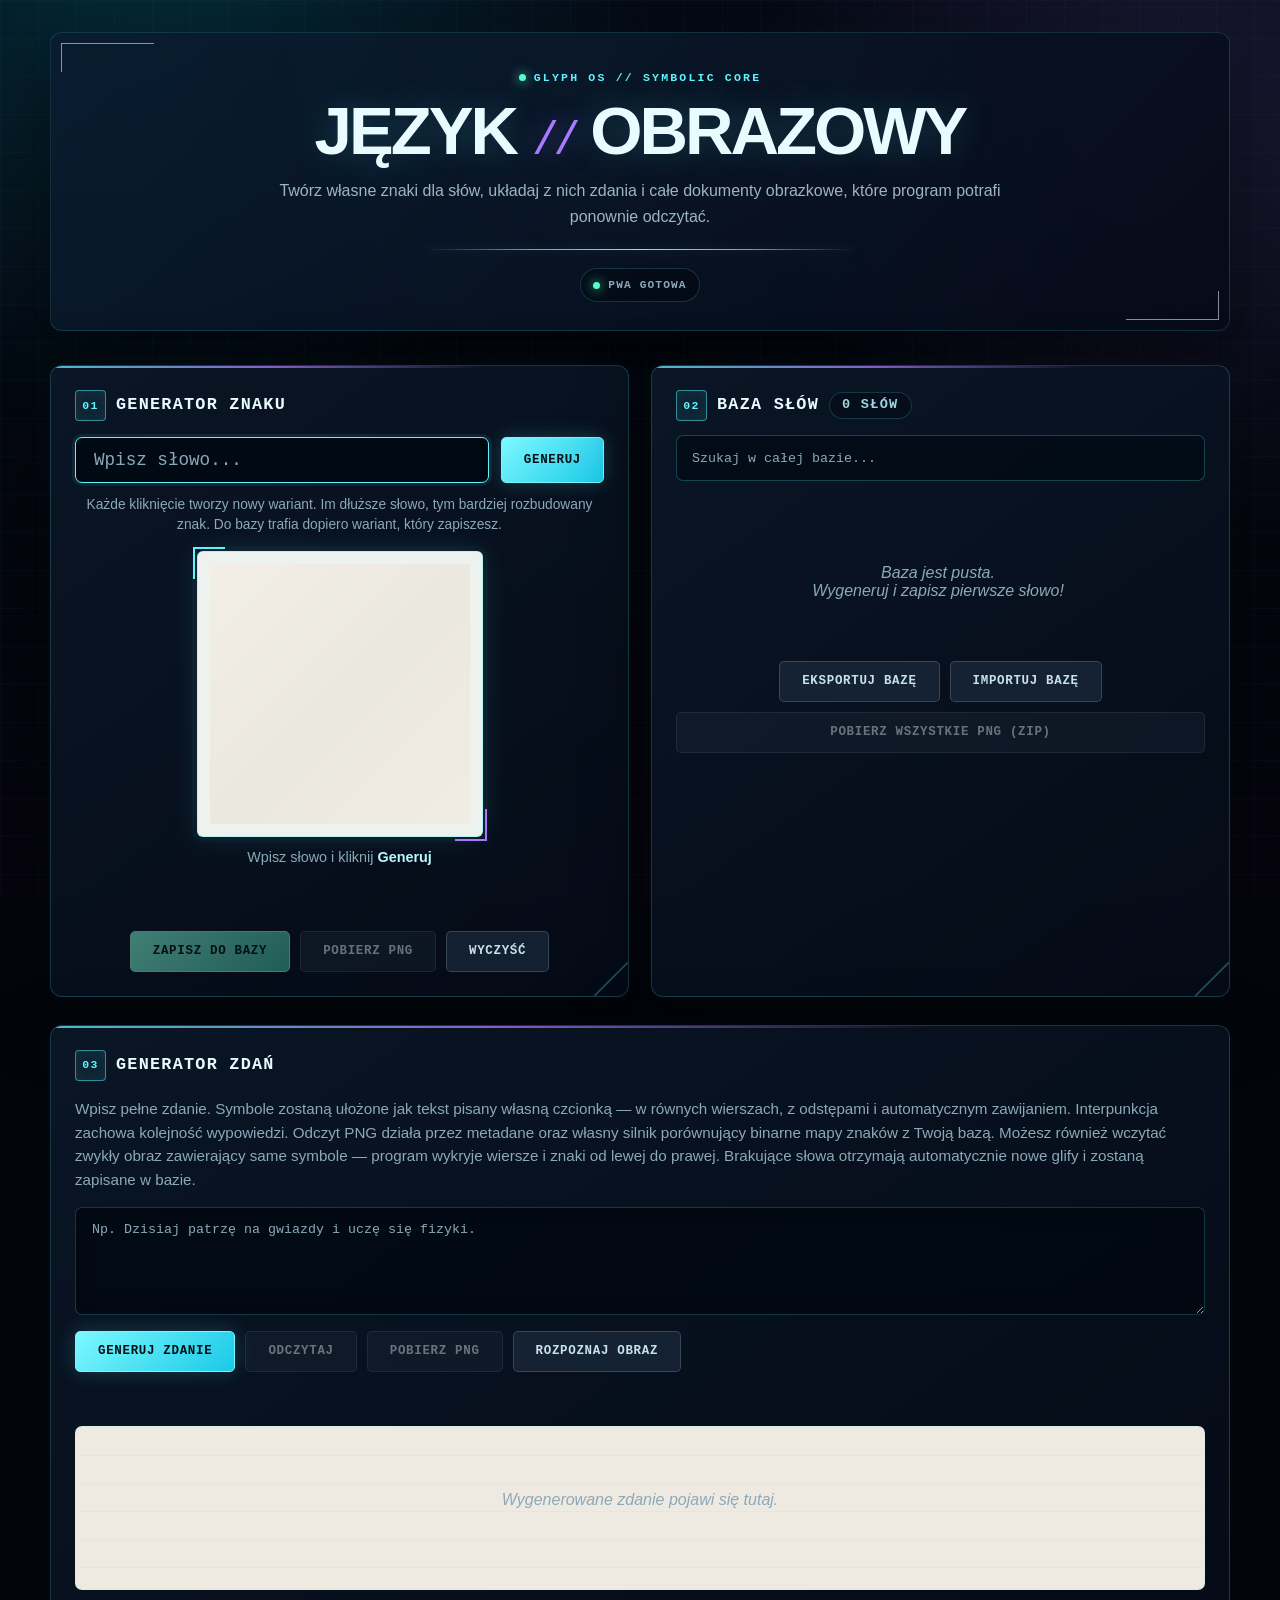
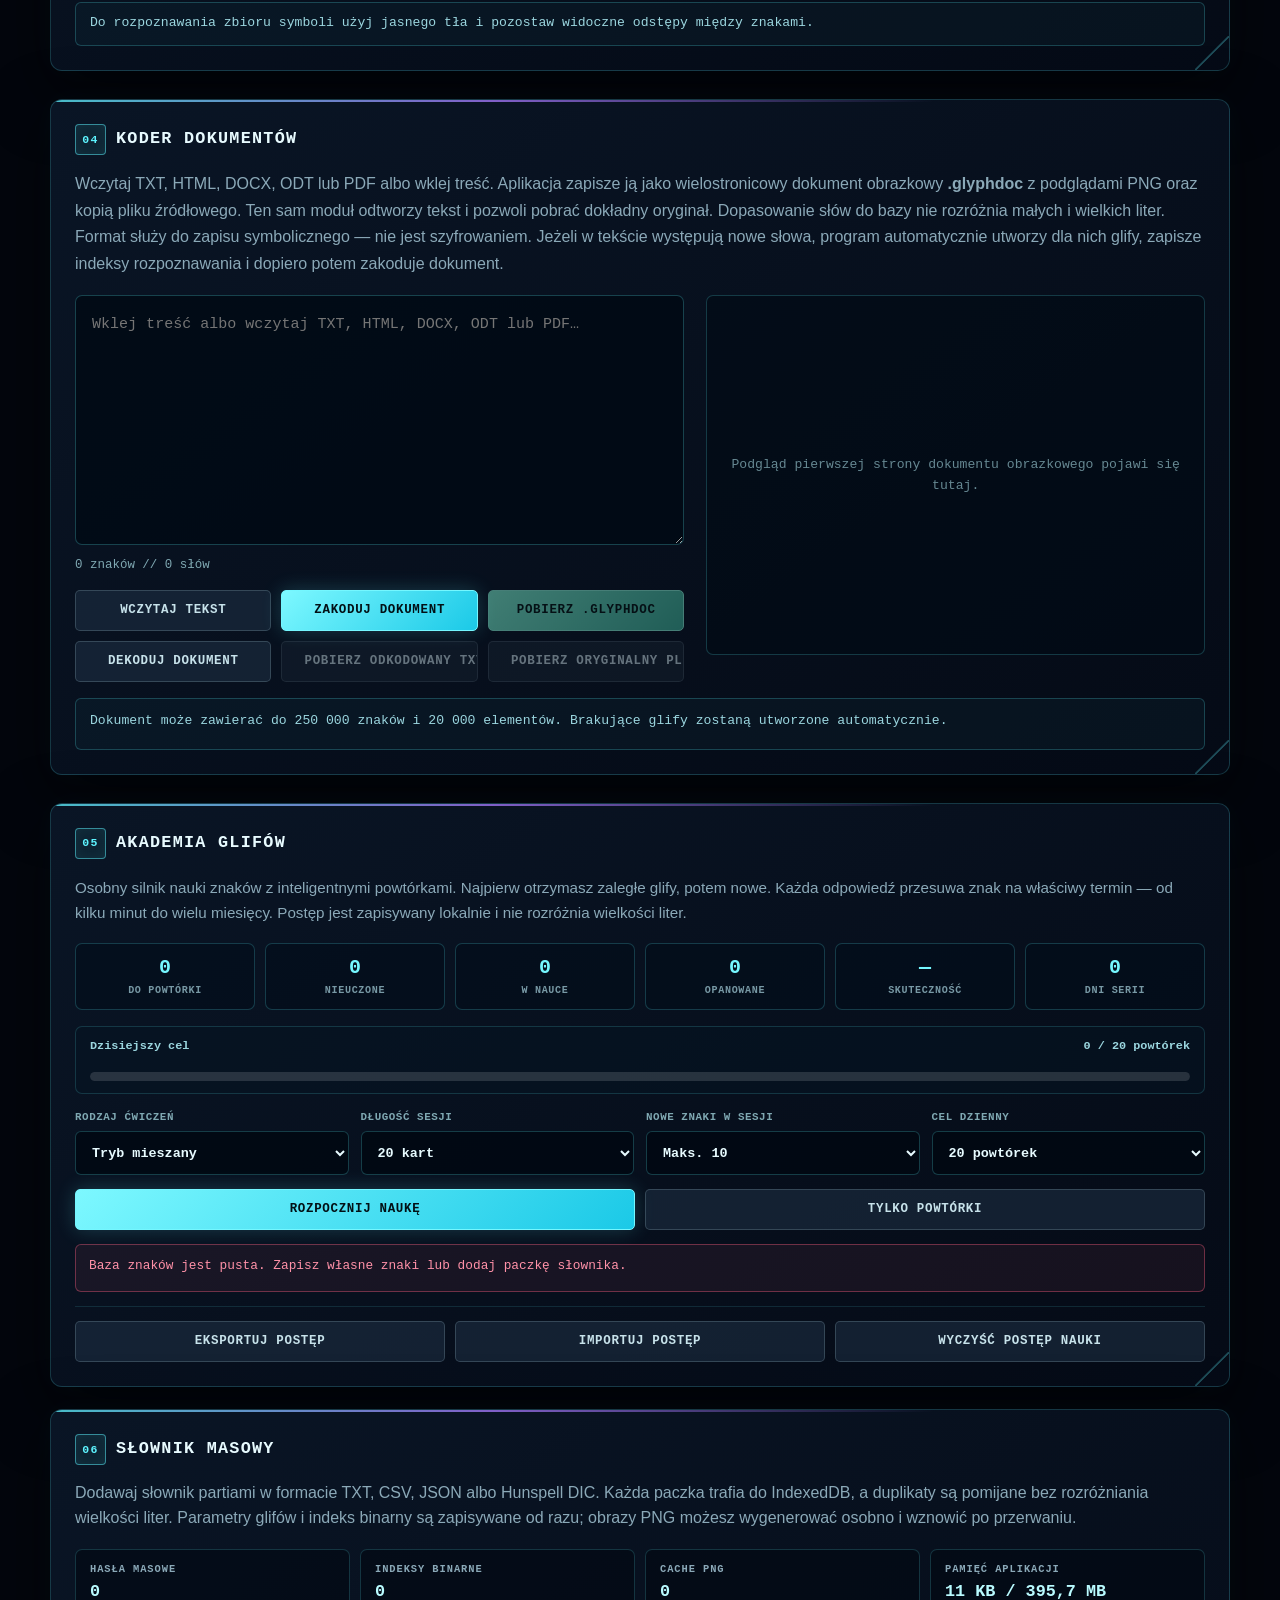
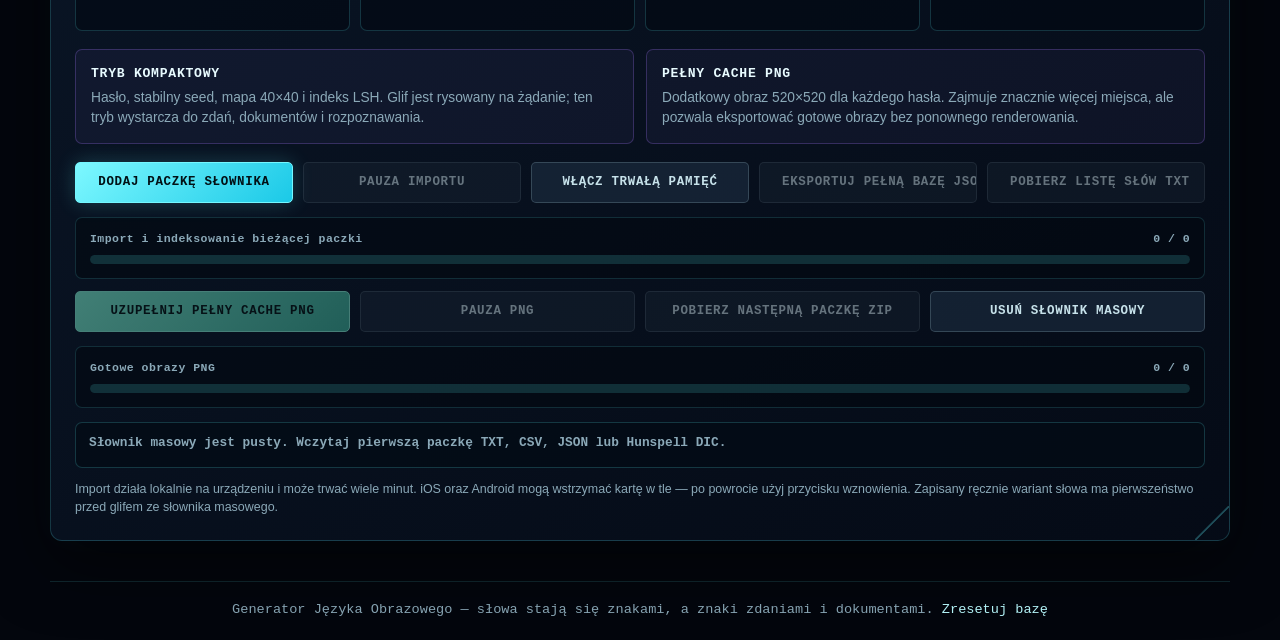
==== commit 62627aec: "Add files via upload" ====
--- a/index.html
+++ b/index.html
@@ -1488,6 +1488,7 @@
                 w równych wierszach, z odstępami i automatycznym zawijaniem. Interpunkcja zachowa kolejność wypowiedzi. Odczyt PNG działa przez metadane oraz
                 własny silnik porównujący binarne mapy znaków z Twoją bazą. Możesz również wczytać
                 zwykły obraz zawierający same symbole — program wykryje wiersze i znaki od lewej do prawej.
+                Brakujące słowa otrzymają automatycznie nowe glify i zostaną zapisane w bazie.
             </p>
             <textarea
                 id="sentenceInput"
@@ -1519,7 +1520,8 @@
                 wielostronicowy dokument obrazkowy <strong>.glyphdoc</strong> z podglądami PNG oraz kopią
                 pliku źródłowego. Ten sam moduł odtworzy tekst i pozwoli pobrać dokładny oryginał.
                 Dopasowanie słów do bazy nie rozróżnia małych i wielkich liter. Format służy do zapisu
-                symbolicznego — nie jest szyfrowaniem.
+                symbolicznego — nie jest szyfrowaniem. Jeżeli w tekście występują nowe słowa, program
+                automatycznie utworzy dla nich glify, zapisze indeksy rozpoznawania i dopiero potem zakoduje dokument.
             </p>
             <div class="document-grid">
                 <div>
@@ -1549,7 +1551,7 @@
                 </div>
             </div>
             <div class="document-status" id="documentStatus" aria-live="polite">
-                Dokument może zawierać do 250 000 znaków i 20 000 elementów. Każde słowo musi mieć zapisany glif w bazie.
+                Dokument może zawierać do 250 000 znaków i 20 000 elementów. Brakujące glify zostaną utworzone automatycznie.
             </div>
         </div>
 
@@ -3908,13 +3910,40 @@
         function getSentenceStats(model) {
             const wordTokens = model.tokens.filter(token => token.type === 'word');
             const missingTokens = wordTokens.filter(token => !token.entry);
-            const missingWords = [...new Set(missingTokens.map(token => token.raw))];
+            const missingByKey = new Map();
+            missingTokens.forEach(token => {
+                if (!missingByKey.has(token.key)) missingByKey.set(token.key, token.raw);
+            });
+            const missingWords = [...missingByKey.values()];
             return {
                 wordCount: wordTokens.length,
                 knownCount: wordTokens.length - missingTokens.length,
                 punctuationCount: model.tokens.length - wordTokens.length,
                 missingWords,
             };
+        }
+
+        async function ensureMissingGlyphsInDatabase(missingWords, sourceName, onProgress = null) {
+            const unique = new Map();
+            missingWords.forEach(value => {
+                const word = String(value ?? '').normalize('NFC').trim();
+                const key = normalizeDictionaryKey(word);
+                if (word && key && !findWord(db, word) && !unique.has(key)) unique.set(key, word);
+            });
+            if (unique.size === 0) return { added: 0, skipped: 0, invalid: 0, total: 0 };
+            if (!globalThis.GlyphBulk?.importBackupRecords) {
+                throw new Error('Moduł trwałej bazy masowej nie jest dostępny. Odśwież aplikację i spróbuj ponownie.');
+            }
+            await globalThis.GlyphBulk.ready();
+            const records = [...unique.values()].map(word => ({
+                word,
+                sourceName: `auto:${sourceName || 'tekst'}`,
+            }));
+            const result = await globalThis.GlyphBulk.importBackupRecords(records, onProgress);
+            renderGallery();
+            updateWordCount();
+            await globalThis.GlyphLearning?.refresh?.();
+            return result;
         }
 
         function setSentenceFeedback(message, type = '') {
@@ -4066,7 +4095,7 @@
             return { model, stats };
         }
 
-        function generateSentenceFromInput() {
+        async function generateSentenceFromInput() {
             const text = sentenceInput.value.trim();
             if (!text) {
                 setSentenceFeedback('Wpisz zdanie, które chcesz zamienić na znaki.', 'warning');
@@ -4074,18 +4103,46 @@
                 return;
             }
 
-            const result = applySentenceText(text);
+            let result = applySentenceText(text);
             if (!result) return;
 
             if (result.stats.wordCount === 0) {
                 setSentenceFeedback('Zdanie nie zawiera słów możliwych do zamiany na znaki.', 'warning');
             } else if (result.stats.missingWords.length > 0) {
-                const preview = result.stats.missingWords.slice(0, 10).join(', ');
-                const suffix = result.stats.missingWords.length > 10 ? '…' : '';
-                setSentenceFeedback(
-                    `Brak znaków dla: ${preview}${suffix}. Kliknij czerwone pole, aby przejść do generatora.`,
-                    'warning'
-                );
+                const originalLabel = sentenceGenerate.textContent;
+                sentenceGenerate.disabled = true;
+                sentenceInput.disabled = true;
+                sentenceDownload.disabled = true;
+                sentenceGenerate.textContent = 'Tworzenie glifów…';
+                try {
+                    const missingCount = result.stats.missingWords.length;
+                    setSentenceFeedback(`Wykryto ${missingCount} nowych słów. Tworzę glify i indeksy rozpoznawania…`);
+                    const created = await ensureMissingGlyphsInDatabase(
+                        result.stats.missingWords,
+                        'zdanie',
+                        progress => {
+                            sentenceGenerate.textContent = `Glify ${progress.processed}/${progress.total}`;
+                            setSentenceFeedback(
+                                `Dodawanie nowych glifów: ${progress.processed.toLocaleString('pl-PL')}/${progress.total.toLocaleString('pl-PL')} • zapisano ${progress.added.toLocaleString('pl-PL')}`
+                            );
+                        }
+                    );
+                    result = applySentenceText(text);
+                    if (!result || result.stats.missingWords.length > 0) {
+                        throw new Error(`Po automatycznym zapisie nadal brakuje ${result?.stats.missingWords.length || missingCount} glifów.`);
+                    }
+                    setSentenceFeedback(
+                        `Zdanie jest kompletne. Automatycznie utworzono ${created.added.toLocaleString('pl-PL')} nowych glifów; rozpoznano wszystkie ${result.stats.wordCount} słów.`,
+                        'success'
+                    );
+                } catch (error) {
+                    console.error('Automatyczne tworzenie glifów zdania nie powiodło się:', error);
+                    setSentenceFeedback(`Nie udało się utworzyć brakujących glifów: ${error.message}`, 'warning');
+                } finally {
+                    sentenceGenerate.disabled = false;
+                    sentenceInput.disabled = false;
+                    sentenceGenerate.textContent = originalLabel;
+                }
             } else {
                 setSentenceFeedback(
                     `Zdanie jest kompletne: rozpoznano wszystkie ${result.stats.wordCount} słów.`,
@@ -5665,8 +5722,8 @@
                 return;
             }
 
-            const model = buildDocumentModel(text, currentDocumentSourceName);
-            const stats = getDocumentStats(model);
+            let model = buildDocumentModel(text, currentDocumentSourceName);
+            let stats = getDocumentStats(model);
             if (stats.elementCount > DOCUMENT_MAX_TOKENS) {
                 setDocumentStatus(`Dokument ma ${stats.elementCount.toLocaleString('pl-PL')} elementów. Limit wynosi ${DOCUMENT_MAX_TOKENS.toLocaleString('pl-PL')}.`, 'warning');
                 return;
@@ -5675,20 +5732,45 @@
                 setDocumentStatus('Dokument nie zawiera słów możliwych do zakodowania.', 'warning');
                 return;
             }
-            if (stats.missingWords.length > 0) {
-                const preview = stats.missingWords.slice(0, 14).join(', ');
-                const suffix = stats.missingWords.length > 14 ? '…' : '';
-                setDocumentStatus(`Brak glifów dla ${stats.missingWords.length} słów: ${preview}${suffix}`, 'warning');
-                return;
-            }
-
             const originalLabel = documentEncode.textContent;
             documentEncode.disabled = true;
+            documentInput.disabled = true;
+            documentLoadSource.disabled = true;
             documentDownload.disabled = true;
             documentEncode.textContent = 'Kodowanie…';
             currentEncodedDocument = null;
+            let autoGlyphResult = { added: 0, skipped: 0, invalid: 0, total: 0 };
 
             try {
+                if (stats.missingWords.length > 0) {
+                    const missingCount = stats.missingWords.length;
+                    documentEncode.textContent = `Glify 0/${missingCount}`;
+                    setDocumentStatus(
+                        `Wykryto ${missingCount.toLocaleString('pl-PL')} nowych słów. Nadaję im glify i zapisuję indeksy rozpoznawania…`
+                    );
+                    autoGlyphResult = await ensureMissingGlyphsInDatabase(
+                        stats.missingWords,
+                        currentDocumentSourceName || 'dokument',
+                        progress => {
+                            documentEncode.textContent = `Glify ${progress.processed}/${progress.total}`;
+                            setDocumentStatus(
+                                `Tworzenie brakujących glifów: ${progress.processed.toLocaleString('pl-PL')}/${progress.total.toLocaleString('pl-PL')} • zapisano ${progress.added.toLocaleString('pl-PL')} • duplikaty ${progress.skipped.toLocaleString('pl-PL')}`
+                            );
+                        }
+                    );
+                    model = buildDocumentModel(text, currentDocumentSourceName);
+                    stats = getDocumentStats(model);
+                    if (stats.missingWords.length > 0) {
+                        throw new Error(`Po automatycznym zapisie nadal brakuje ${stats.missingWords.length} glifów.`);
+                    }
+                    documentEncode.textContent = 'Kodowanie…';
+                    setDocumentStatus(
+                        `Zapisano ${autoGlyphResult.added.toLocaleString('pl-PL')} nowych glifów. Rozpoczynam kodowanie dokumentu…`,
+                        'success'
+                    );
+                    await new Promise(resolve => setTimeout(resolve, 0));
+                }
+
                 const pages = layoutDocumentPages(model);
                 if (pages.length > DOCUMENT_MAX_PAGES) {
                     throw new Error(`Dokument wymaga ${pages.length} stron. Limit wynosi ${DOCUMENT_MAX_PAGES}.`);
@@ -5763,6 +5845,7 @@
                         words: stats.wordCount,
                         elements: stats.elementCount,
                         pages: pages.length,
+                        autoGeneratedGlyphs: autoGlyphResult.added,
                     },
                     pages: pageManifest,
                 };
@@ -5783,7 +5866,7 @@
                 currentDecodedOriginalFile = currentDocumentOriginalFile;
                 documentDownloadOriginal.disabled = !currentDecodedOriginalFile;
                 setDocumentStatus(
-                    `Zakodowano ${stats.wordCount.toLocaleString('pl-PL')} słów na ${pages.length} ${pages.length === 1 ? 'stronie' : 'stronach'}.${originalFile ? ' Dołączono plik źródłowy.' : ''} Wielkość liter nie wpływa na dobór glifów.`,
+                    `Zakodowano ${stats.wordCount.toLocaleString('pl-PL')} słów na ${pages.length} ${pages.length === 1 ? 'stronie' : 'stronach'}.${autoGlyphResult.added ? ` Automatycznie dodano ${autoGlyphResult.added.toLocaleString('pl-PL')} nowych glifów do bazy.` : ''}${originalFile ? ' Dołączono plik źródłowy.' : ''} Wielkość liter nie wpływa na dobór glifów.`,
                     'success'
                 );
             } catch (error) {
@@ -5791,6 +5874,8 @@
                 setDocumentStatus(`Nie udało się zakodować dokumentu: ${error.message}`, 'warning');
             } finally {
                 documentEncode.disabled = false;
+                documentInput.disabled = false;
+                documentLoadSource.disabled = false;
                 documentEncode.textContent = originalLabel;
             }
         }
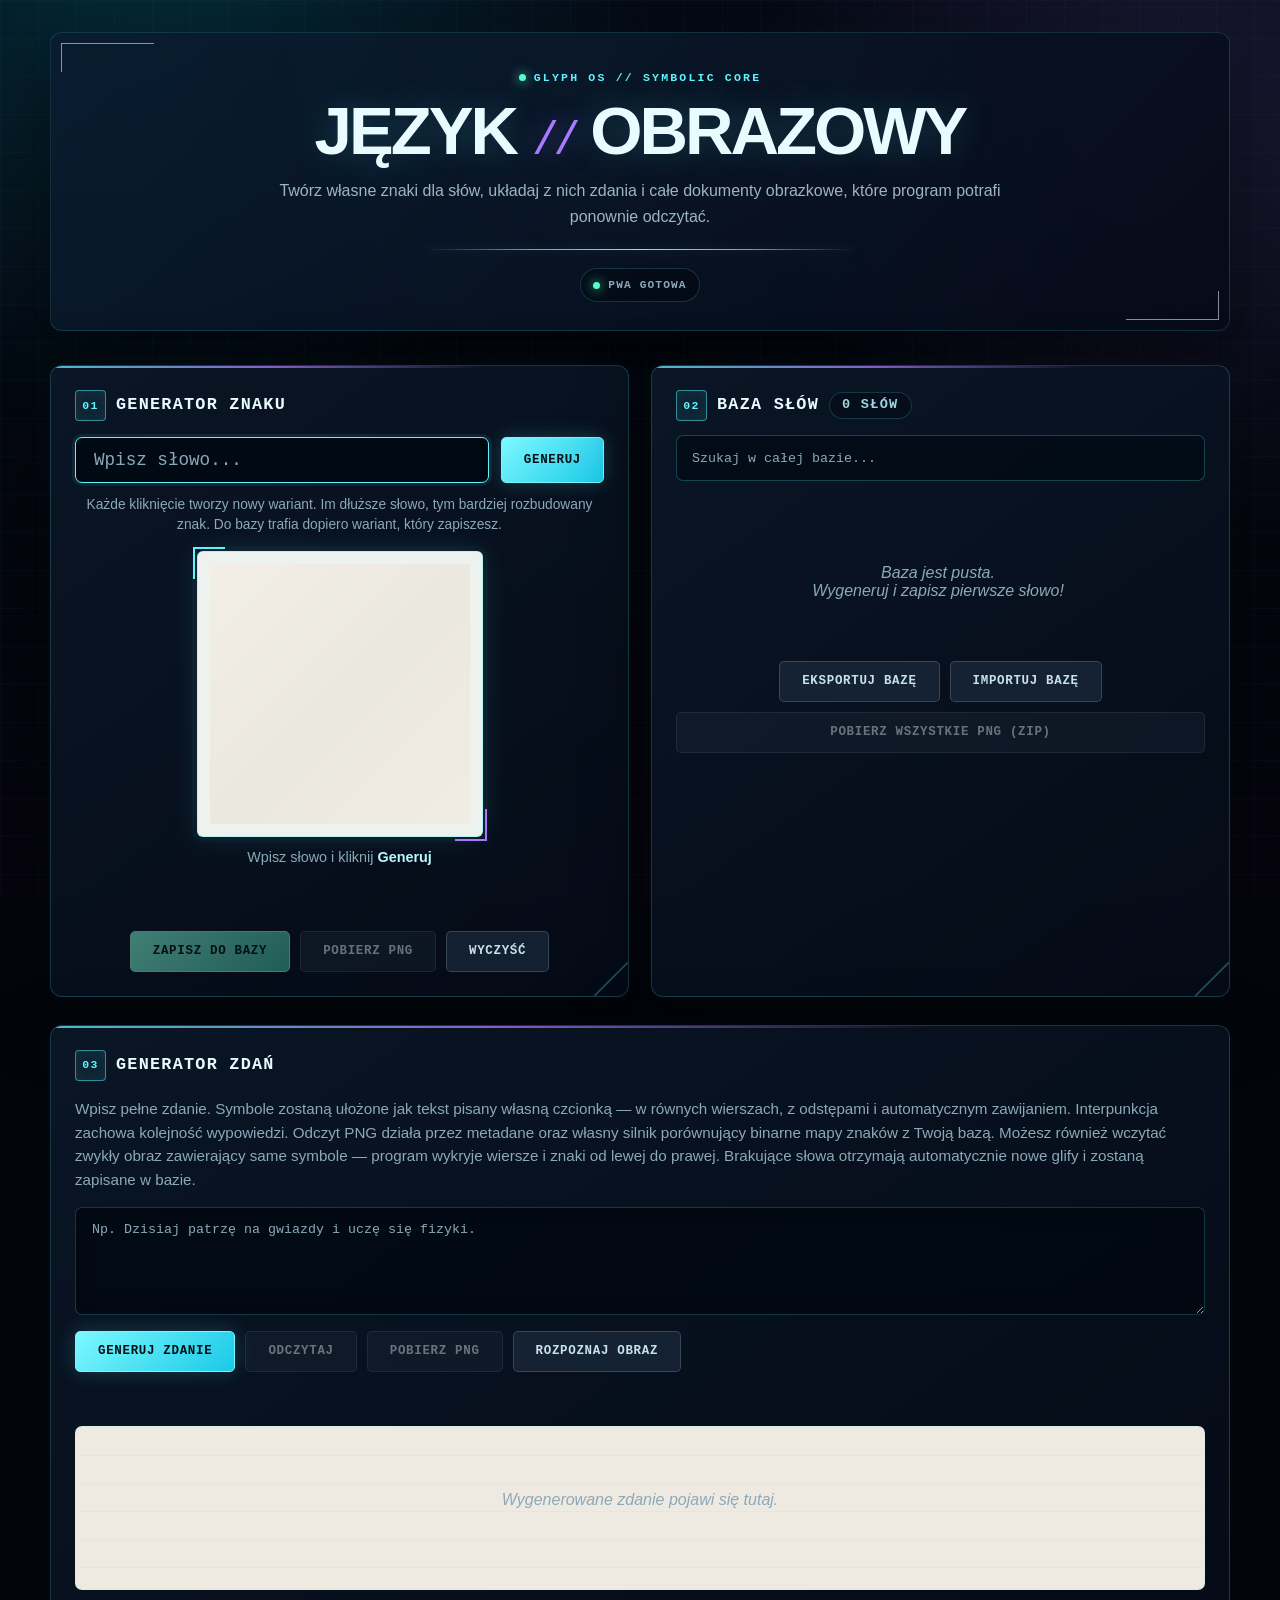
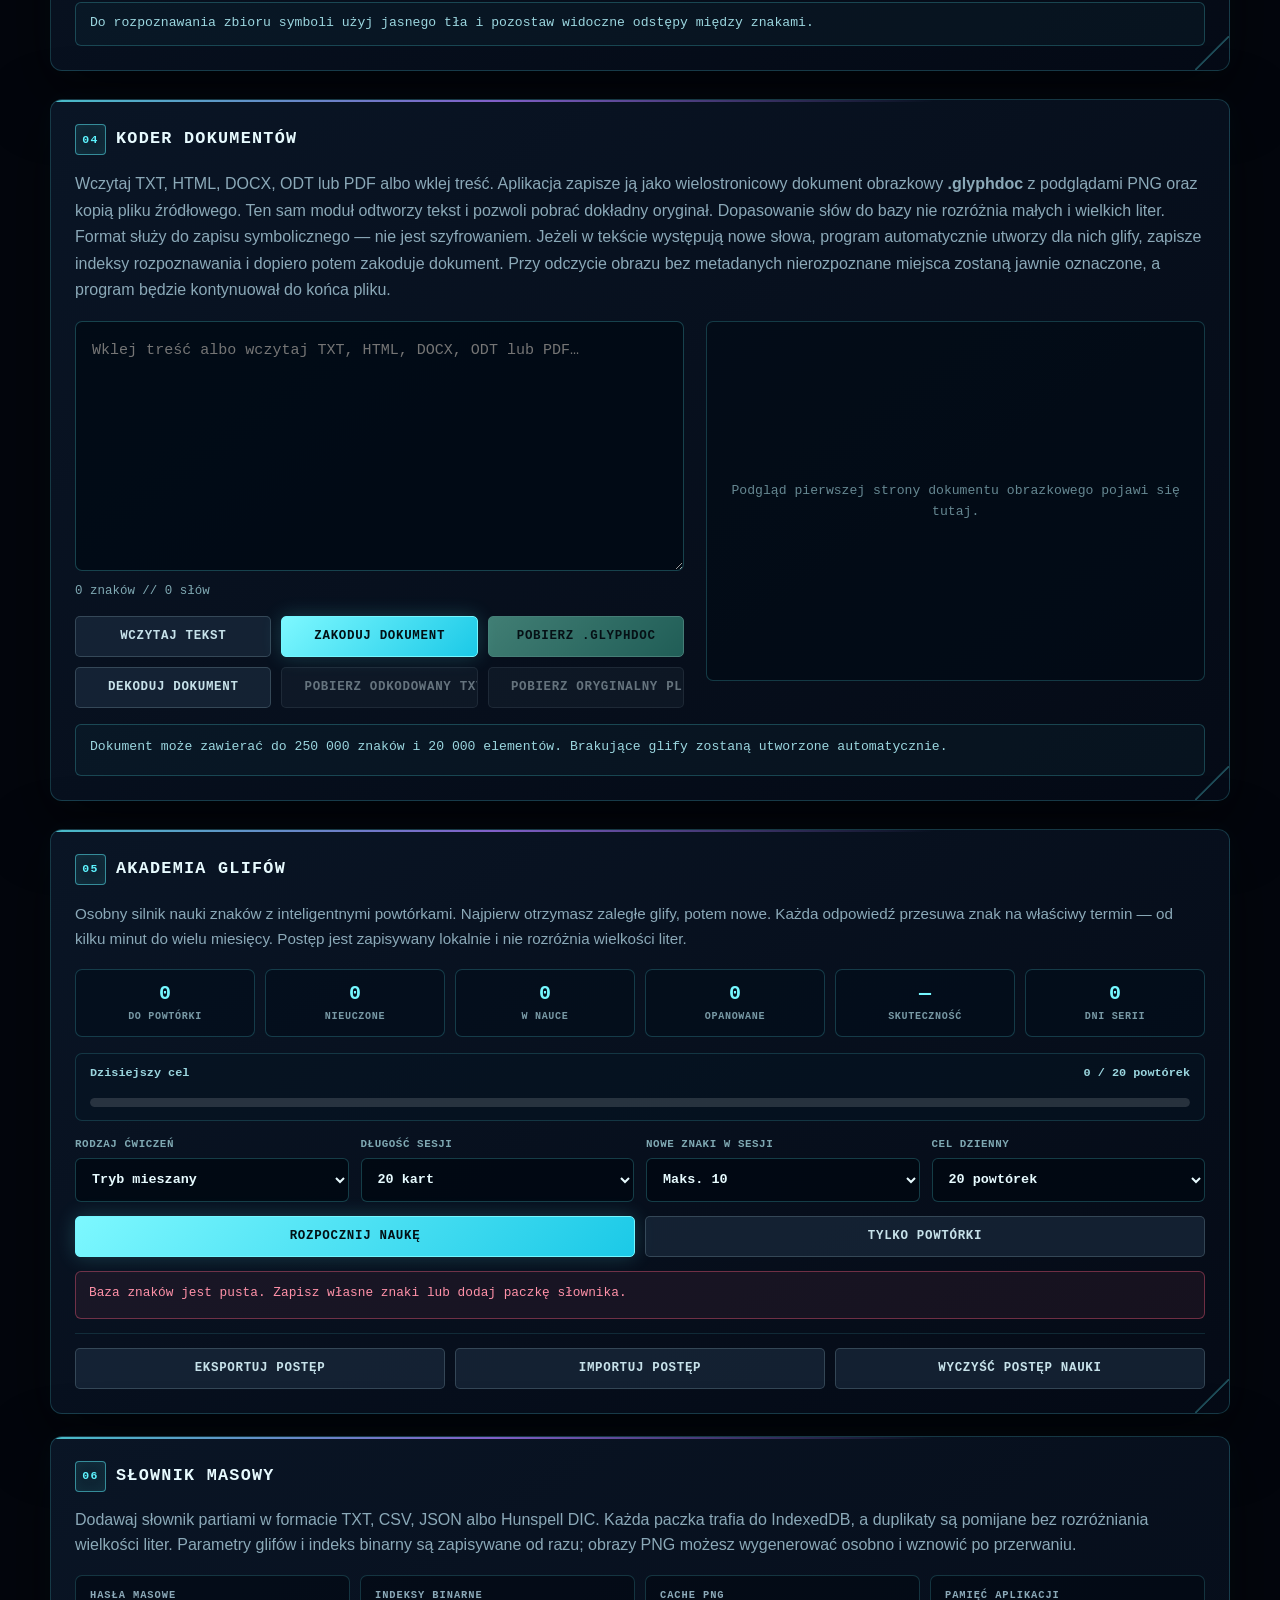
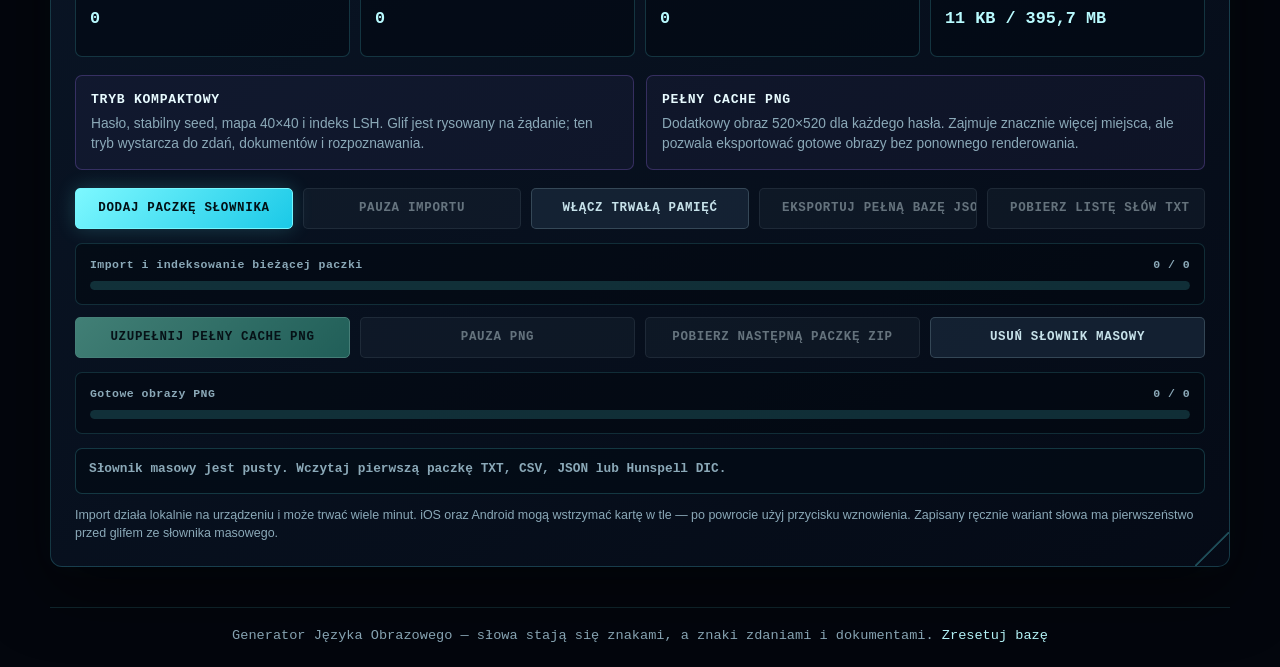
==== commit 25c5649f: "Add files via upload" ====
--- a/index.html
+++ b/index.html
@@ -1522,6 +1522,8 @@
                 Dopasowanie słów do bazy nie rozróżnia małych i wielkich liter. Format służy do zapisu
                 symbolicznego — nie jest szyfrowaniem. Jeżeli w tekście występują nowe słowa, program
                 automatycznie utworzy dla nich glify, zapisze indeksy rozpoznawania i dopiero potem zakoduje dokument.
+                Przy odczycie obrazu bez metadanych nierozpoznane miejsca zostaną jawnie oznaczone,
+                a program będzie kontynuował do końca pliku.
             </p>
             <div class="document-grid">
                 <div>
@@ -5137,6 +5139,61 @@
             }
         }
 
+        function unreadableGlyphMarker(index) {
+            return `[NIEODCZYTANE_${String(index).padStart(2, '0')}]`;
+        }
+
+        function uncertainGlyphMarker(index, word) {
+            const safeWord = String(word || 'brak')
+                .replace(/[\[\]\r\n:]/g, '_')
+                .slice(0, 80);
+            return `[NIEPEWNE_${String(index).padStart(2, '0')}:${safeWord}]`;
+        }
+
+        function unreadablePageMarker(index) {
+            return `[NIEODCZYTANA_STRONA_${String(index).padStart(3, '0')}]`;
+        }
+
+        /**
+         * Nie zatrzymuje odczytu na niepewnym glifie. Najlepszego kandydata
+         * zachowuje jako jawnie oznaczoną sugestię, a brak wyniku jako stabilny
+         * znacznik pozycji. Przekazany licznik pozwala numerować braki przez
+         * wiele wierszy i stron jednego dokumentu.
+         */
+        function resolvePartialRecognitionTokens(tokens, counters = {}) {
+            if (!Number.isInteger(counters.uncertain)) counters.uncertain = 0;
+            if (!Number.isInteger(counters.unresolved)) counters.unresolved = 0;
+
+            return tokens.map(token => {
+                if (token.type !== 'word') return token;
+                if (token.entry && token.confidence !== 'low') return token;
+                if (token.entry) {
+                    counters.uncertain++;
+                    return {
+                        ...token,
+                        value: uncertainGlyphMarker(counters.uncertain, token.entry.word),
+                        confidence: 'low',
+                    };
+                }
+                if (token.candidateEntry && token.score >= 0.90) {
+                    counters.uncertain++;
+                    return {
+                        ...token,
+                        value: uncertainGlyphMarker(counters.uncertain, token.candidateEntry.word),
+                        entry: token.candidateEntry,
+                        confidence: 'low',
+                    };
+                }
+                counters.unresolved++;
+                return {
+                    ...token,
+                    value: unreadableGlyphMarker(counters.unresolved),
+                    entry: null,
+                    confidence: 'unknown',
+                };
+            });
+        }
+
         function binaryConfidence(match) {
             if (!match) return 'unknown';
             if (match.score >= 0.86 && match.margin >= 0.035) return 'high';
@@ -5203,7 +5260,7 @@
                     unknownNumber++;
                     detected.push({
                         type: 'word',
-                        value: `nierozpoznany${unknownNumber}`,
+                        value: unreadableGlyphMarker(unknownNumber),
                         entry: null,
                         candidateEntry: glyphMatch ? glyphMatch.entry : null,
                         score: glyphMatch ? glyphMatch.score : 0,
@@ -5273,6 +5330,8 @@
 
                 // Puste pola w ostatnim wierszu nie zawierają atramentu.
                 if (map.count < 5) continue;
+                const lineBreakBefore = detected.length > 0 &&
+                    detected[detected.length - 1].rowIndex !== row;
 
                 const glyphMatch = await matchBinaryGlyphAcrossDatabases(map, dictionary);
                 const punctuationMatch = matchBinaryPunctuation(map, punctuationTemplates);
@@ -5285,6 +5344,8 @@
                         type: 'punctuation',
                         value: punctuationMatch.value,
                         score: punctuationMatch.score,
+                        lineBreakBefore,
+                        rowIndex: row,
                     });
                     continue;
                 }
@@ -5293,12 +5354,14 @@
                     unknownNumber++;
                     detected.push({
                         type: 'word',
-                        value: `nierozpoznany${unknownNumber}`,
+                        value: unreadableGlyphMarker(unknownNumber),
                         entry: null,
                         candidateEntry: glyphMatch ? glyphMatch.entry : null,
                         score: glyphMatch ? glyphMatch.score : 0,
                         margin: glyphMatch ? glyphMatch.margin : 0,
                         confidence: 'unknown',
+                        lineBreakBefore,
+                        rowIndex: row,
                     });
                     continue;
                 }
@@ -5310,6 +5373,8 @@
                     score: glyphMatch.score,
                     margin: glyphMatch.margin,
                     confidence: binaryConfidence(glyphMatch),
+                    lineBreakBefore,
+                    rowIndex: row,
                 });
             }
 
@@ -5352,8 +5417,15 @@
 
             tokens.forEach(token => {
                 const value = token.value;
+                if (token.lineBreakBefore && text) {
+                    text = text.replace(/[ \t]+$/g, '');
+                    text += '\n';
+                    previous = '';
+                }
                 if (!text) {
                     text = value;
+                } else if (text.endsWith('\n')) {
+                    text += value;
                 } else if (closing.has(value) || joining.has(value) || opening.has(previous) || joining.has(previous)) {
                     text += value;
                 } else {
@@ -5453,7 +5525,9 @@
                     throw visualError || new Error('Nie udało się rozpoznać obrazu.');
                 }
 
-                const recognizedText = binaryTokensToText(visual.detected);
+                const partialCounters = { uncertain: 0, unresolved: 0 };
+                const partialTokens = resolvePartialRecognitionTokens(visual.detected, partialCounters);
+                const recognizedText = binaryTokensToText(partialTokens);
                 sentenceInput.value = recognizedText;
                 const result = applySentenceText(recognizedText);
                 if (!result) return;
@@ -5464,10 +5538,11 @@
                 const detectionInfo = visual.layout.mode === 'freeform'
                     ? `Wykryto ${visual.layout.symbolCount} symboli w ${visual.layout.rowCount} ${visual.layout.rowCount === 1 ? 'wierszu' : 'wierszach'}.`
                     : 'Rozpoznano układ eksportowy.';
-                const message = visual.uncertainCount > 0
-                    ? `${detectionInfo} Odczyt: ${recognizedText} Średnia zgodność ${confidence}%; ${visual.uncertainCount} wyników wymaga sprawdzenia.`
+                const markedCount = partialCounters.uncertain + partialCounters.unresolved;
+                const message = markedCount > 0
+                    ? `${detectionInfo} Odczytano wszystko, co było możliwe. ${partialCounters.uncertain} niepewnych dopasowań i ${partialCounters.unresolved} braków oznaczono w tekście; dekodowanie nie zostało przerwane. Średnia zgodność ${confidence}%.`
                     : `${detectionInfo} Odczyt: ${recognizedText} Wszystkie słowa dopasowano do bazy ze średnią zgodnością ${confidence}%.`;
-                setSentenceFeedback(message, visual.uncertainCount > 0 ? 'warning' : 'success');
+                setSentenceFeedback(message, markedCount > 0 ? 'warning' : 'success');
             } catch (error) {
                 console.error('Błąd rozpoznawania PNG:', error);
                 setSentenceFeedback(`Nie udało się odczytać obrazu: ${error.message}`, 'warning');
@@ -5489,13 +5564,18 @@
         const DOCUMENT_MAX_PAGES = 250;
         const DOCUMENT_MAX_FILE_SIZE = 100 * 1024 * 1024;
         const DOCUMENT_MAX_ARCHIVE_SIZE = 200 * 1024 * 1024;
-        const DOCUMENT_PAGE_WIDTH = 1200;
-        const DOCUMENT_PAGE_HEIGHT = 1600;
-        const DOCUMENT_PAGE_MARGIN = 70;
-        const DOCUMENT_GLYPH_SIZE = 96;
-        const DOCUMENT_LINE_HEIGHT = 140;
-        const DOCUMENT_WORD_GAP = 18;
+        // Arkusz w proporcji A4. Skład mieści zwykle 230–270 glifów na stronie,
+        // czyli około połowy liczby słów typowego dokumentu tekstowego A4.
+        const DOCUMENT_PAGE_WIDTH = 1600;
+        const DOCUMENT_PAGE_HEIGHT = 2263;
+        const DOCUMENT_PAGE_MARGIN_X = 104;
+        const DOCUMENT_PAGE_MARGIN_TOP = 126;
+        const DOCUMENT_PAGE_MARGIN_BOTTOM = 112;
+        const DOCUMENT_GLYPH_SIZE = 82;
+        const DOCUMENT_LINE_HEIGHT = 118;
+        const DOCUMENT_WORD_GAP = 12;
         const DOCUMENT_PUNCTUATION_GAP = 4;
+        const DOCUMENT_PUNCTUATION_FONT_SIZE = 46;
 
         function setDocumentStatus(message, type = '') {
             documentStatus.textContent = message;
@@ -5571,23 +5651,23 @@
 
             const pages = [[]];
             let pageIndex = 0;
-            let cursorX = DOCUMENT_PAGE_MARGIN;
-            let cursorY = DOCUMENT_PAGE_MARGIN;
+            let cursorX = DOCUMENT_PAGE_MARGIN_X;
+            let cursorY = DOCUMENT_PAGE_MARGIN_TOP;
             let previous = null;
 
             const startNewPage = () => {
                 pages.push([]);
                 pageIndex++;
-                cursorX = DOCUMENT_PAGE_MARGIN;
-                cursorY = DOCUMENT_PAGE_MARGIN;
+                cursorX = DOCUMENT_PAGE_MARGIN_X;
+                cursorY = DOCUMENT_PAGE_MARGIN_TOP;
                 previous = null;
             };
 
             const startNewLine = () => {
-                cursorX = DOCUMENT_PAGE_MARGIN;
+                cursorX = DOCUMENT_PAGE_MARGIN_X;
                 cursorY += DOCUMENT_LINE_HEIGHT;
                 previous = null;
-                if (cursorY + DOCUMENT_GLYPH_SIZE > DOCUMENT_PAGE_HEIGHT - DOCUMENT_PAGE_MARGIN) {
+                if (cursorY + DOCUMENT_GLYPH_SIZE > DOCUMENT_PAGE_HEIGHT - DOCUMENT_PAGE_MARGIN_BOTTOM) {
                     startNewPage();
                 }
             };
@@ -5605,8 +5685,8 @@
                     ? itemWidth(next)
                     : 0;
                 if (
-                    cursorX + gap + width + closingWidth > DOCUMENT_PAGE_WIDTH - DOCUMENT_PAGE_MARGIN &&
-                    cursorX > DOCUMENT_PAGE_MARGIN
+                    cursorX + gap + width + closingWidth > DOCUMENT_PAGE_WIDTH - DOCUMENT_PAGE_MARGIN_X &&
+                    cursorX > DOCUMENT_PAGE_MARGIN_X
                 ) {
                     startNewLine();
                     gap = 0;
@@ -5623,17 +5703,103 @@
             return pages;
         }
 
-        function createDocumentPageCanvas(positions) {
+        /**
+         * Jasne akcenty są celowo powyżej progu atramentu mapy binarnej.
+         * Nadają stronie cybernetyczny charakter, ale nie stają się fałszywymi
+         * glifami po wykonaniu zrzutu ekranu lub wydruku.
+         */
+        function paintCyberDocumentFrame(ctx, width, height) {
+            ctx.save();
+
+            // Bardzo delikatna siatka techniczna.
+            ctx.strokeStyle = 'rgba(77, 205, 214, 0.075)';
+            ctx.lineWidth = 1;
+            for (let x = 56; x < width - 56; x += 82) {
+                ctx.beginPath();
+                ctx.moveTo(x, 56);
+                ctx.lineTo(x, height - 56);
+                ctx.stroke();
+            }
+            for (let y = 56; y < height - 56; y += 82) {
+                ctx.beginPath();
+                ctx.moveTo(56, y);
+                ctx.lineTo(width - 56, y);
+                ctx.stroke();
+            }
+
+            const cyan = '#a8e8ea';
+            const violet = '#d9cdf4';
+            const bracket = 88;
+            const inset = 42;
+            const drawCorner = (x, y, dx, dy, color) => {
+                ctx.strokeStyle = color;
+                ctx.lineWidth = 5;
+                ctx.lineCap = 'square';
+                ctx.beginPath();
+                ctx.moveTo(x, y + dy * bracket);
+                ctx.lineTo(x, y);
+                ctx.lineTo(x + dx * bracket, y);
+                ctx.stroke();
+            };
+            drawCorner(inset, inset, 1, 1, cyan);
+            drawCorner(width - inset, inset, -1, 1, violet);
+            drawCorner(inset, height - inset, 1, -1, violet);
+            drawCorner(width - inset, height - inset, -1, -1, cyan);
+
+            // Niezależne szyny na górze i dole nie wchodzą w pole tekstu.
+            ctx.lineCap = 'round';
+            ctx.lineWidth = 3;
+            ctx.strokeStyle = cyan;
+            ctx.beginPath();
+            ctx.moveTo(190, 78);
+            ctx.lineTo(width * 0.42, 78);
+            ctx.moveTo(width * 0.58, height - 78);
+            ctx.lineTo(width - 190, height - 78);
+            ctx.stroke();
+            ctx.strokeStyle = violet;
+            ctx.beginPath();
+            ctx.moveTo(width * 0.58, 78);
+            ctx.lineTo(width - 190, 78);
+            ctx.moveTo(190, height - 78);
+            ctx.lineTo(width * 0.42, height - 78);
+            ctx.stroke();
+
+            // Małe węzły i boczne znaczniki pozostają w marginesie.
+            const node = (x, y, color) => {
+                ctx.strokeStyle = color;
+                ctx.lineWidth = 4;
+                ctx.beginPath();
+                ctx.arc(x, y, 8, 0, Math.PI * 2);
+                ctx.stroke();
+            };
+            node(width / 2, 78, cyan);
+            node(width / 2, height - 78, violet);
+            for (let index = 0; index < 7; index++) {
+                const y = 340 + index * 260;
+                ctx.strokeStyle = index % 2 === 0 ? cyan : violet;
+                ctx.lineWidth = 3;
+                ctx.beginPath();
+                ctx.moveTo(58, y);
+                ctx.lineTo(78 + (index % 3) * 8, y);
+                ctx.moveTo(width - 58, y + 90);
+                ctx.lineTo(width - 78 - (index % 3) * 8, y + 90);
+                ctx.stroke();
+            }
+            ctx.restore();
+        }
+
+        function createDocumentPageCanvas(positions, pageNumber = 1, pageCount = 1) {
             const canvas = document.createElement('canvas');
             canvas.width = DOCUMENT_PAGE_WIDTH;
             canvas.height = DOCUMENT_PAGE_HEIGHT;
             const ctx = canvas.getContext('2d');
             paintExportPaper(ctx, canvas.width, canvas.height);
+            paintCyberDocumentFrame(ctx, canvas.width, canvas.height);
 
             positions.forEach(({ token, x, y, width }) => {
                 if (token.type === 'punctuation') {
                     ctx.fillStyle = '#18352e';
-                    ctx.font = '700 54px Georgia, serif';
+                    ctx.font = `700 ${DOCUMENT_PUNCTUATION_FONT_SIZE}px Georgia, serif`;
                     ctx.textAlign = 'center';
                     ctx.textBaseline = 'alphabetic';
                     ctx.fillText(token.raw, x + width / 2, y + DOCUMENT_GLYPH_SIZE * 0.78);
@@ -5781,7 +5947,7 @@
 
                 for (let index = 0; index < pages.length; index++) {
                     setDocumentStatus(`Tworzenie strony ${index + 1}/${pages.length}…`);
-                    const canvas = createDocumentPageCanvas(pages[index]);
+                    const canvas = createDocumentPageCanvas(pages[index], index + 1, pages.length);
                     if (index === 0) showDocumentPreview(canvas);
                     const rawPng = await canvasToPngBytes(canvas);
                     const fileName = `strona-${String(index + 1).padStart(3, '0')}.png`;
@@ -5800,6 +5966,9 @@
                         pageText: getDocumentPageText(pages[index]),
                         page: index + 1,
                         pageCount: pages.length,
+                        pageStyle: 'cyber-a4-v1',
+                        pageSize: { width: DOCUMENT_PAGE_WIDTH, height: DOCUMENT_PAGE_HEIGHT },
+                        glyphSize: DOCUMENT_GLYPH_SIZE,
                     };
                     files.push({
                         name: fileName,
@@ -5846,6 +6015,14 @@
                         elements: stats.elementCount,
                         pages: pages.length,
                         autoGeneratedGlyphs: autoGlyphResult.added,
+                        averageGlyphsPerPage: Math.round(stats.wordCount / Math.max(1, pages.length)),
+                    },
+                    layout: {
+                        pageStyle: 'cyber-a4-v1',
+                        pageRatio: 'A4',
+                        width: DOCUMENT_PAGE_WIDTH,
+                        height: DOCUMENT_PAGE_HEIGHT,
+                        glyphSize: DOCUMENT_GLYPH_SIZE,
                     },
                     pages: pageManifest,
                 };
@@ -5865,8 +6042,9 @@
                 documentDownloadText.disabled = false;
                 currentDecodedOriginalFile = currentDocumentOriginalFile;
                 documentDownloadOriginal.disabled = !currentDecodedOriginalFile;
+                const averageGlyphsPerPage = Math.round(stats.wordCount / Math.max(1, pages.length));
                 setDocumentStatus(
-                    `Zakodowano ${stats.wordCount.toLocaleString('pl-PL')} słów na ${pages.length} ${pages.length === 1 ? 'stronie' : 'stronach'}.${autoGlyphResult.added ? ` Automatycznie dodano ${autoGlyphResult.added.toLocaleString('pl-PL')} nowych glifów do bazy.` : ''}${originalFile ? ' Dołączono plik źródłowy.' : ''} Wielkość liter nie wpływa na dobór glifów.`,
+                    `Zakodowano ${stats.wordCount.toLocaleString('pl-PL')} słów na ${pages.length} ${pages.length === 1 ? 'stronie' : 'stronach'} A4 — średnio ${averageGlyphsPerPage.toLocaleString('pl-PL')} glifów na stronę.${autoGlyphResult.added ? ` Automatycznie dodano ${autoGlyphResult.added.toLocaleString('pl-PL')} nowych glifów do bazy.` : ''}${originalFile ? ' Dołączono plik źródłowy.' : ''} Wielkość liter nie wpływa na dobór glifów.`,
                     'success'
                 );
             } catch (error) {
@@ -6167,30 +6345,28 @@
 
         async function recognizeDocumentPagesVisually(pageEntries) {
             const parts = [];
-            let suggestions = 0;
-            let unresolved = 0;
+            const counters = { uncertain: 0, unresolved: 0 };
+            let failedPages = 0;
             for (let index = 0; index < pageEntries.length; index++) {
                 setDocumentStatus(`Rozpoznawanie obrazu strony ${index + 1}/${pageEntries.length}…`);
-                const canvas = await imageFileToCanvas(new Blob([pageEntries[index][1]], { type: 'image/png' }));
-                const result = await recognizeSentenceByBinaryMap(canvas);
-                const resolvedTokens = result.detected.map(token => {
-                    if (token.type !== 'word' || token.entry) return token;
-                    if (token.candidateEntry && token.score >= 0.90) {
-                        suggestions++;
-                        return {
-                            ...token,
-                            value: token.candidateEntry.word,
-                            entry: token.candidateEntry,
-                            confidence: 'low',
-                        };
-                    }
-                    unresolved++;
-                    return token;
-                });
-                parts.push(binaryTokensToText(resolvedTokens));
-                if (index === 0) showDocumentPreview(canvas);
-            }
-            return { text: parts.join('\n'), suggestions, unresolved };
+                try {
+                    const canvas = await imageFileToCanvas(new Blob([pageEntries[index][1]], { type: 'image/png' }));
+                    const result = await recognizeSentenceByBinaryMap(canvas);
+                    const resolvedTokens = resolvePartialRecognitionTokens(result.detected, counters);
+                    parts.push(binaryTokensToText(resolvedTokens));
+                    if (index === 0) showDocumentPreview(canvas);
+                } catch (error) {
+                    failedPages++;
+                    parts.push(unreadablePageMarker(index + 1));
+                    console.warn(`Nie udało się odczytać strony ${index + 1}; kontynuuję dokument.`, error);
+                }
+            }
+            return {
+                text: parts.join('\n\n'),
+                suggestions: counters.uncertain,
+                unresolved: counters.unresolved,
+                failedPages,
+            };
         }
 
         async function decodeDocumentFile(file) {
@@ -6278,7 +6454,7 @@
                 setDocumentStatus(
                     exact
                         ? `Odkodowano dokładną treść dokumentu (${pageCount} ${pageCount === 1 ? 'strona' : 'stron'}). Zachowano wielkość liter, akapity i polskie znaki.${currentDecodedOriginalFile ? ' Oryginalny plik jest gotowy do pobrania.' : ''}`
-                        : `Odczytano ${pageCount} ${pageCount === 1 ? 'stronę' : 'stron'} z obrazu. Wielkość liter nie wpływała na dopasowanie. ${visualInfo?.suggestions || 0} niejednoznacznych znaków uzupełniono najlepszym wynikiem, ${visualInfo?.unresolved || 0} pozostało nierozpoznanych — sprawdź tekst.`,
+                        : `Odczytano wszystko, co było możliwe, z ${pageCount} ${pageCount === 1 ? 'strony' : 'stron'} obrazu. Wielkość liter nie wpływała na dopasowanie. ${visualInfo?.suggestions || 0} niepewnych dopasowań i ${visualInfo?.unresolved || 0} braków oznaczono bezpośrednio w tekście${visualInfo?.failedPages ? `; pominięto ${visualInfo.failedPages} nieczytelnych stron, pozostawiając znaczniki` : ''}. Dekodowanie dotarło do końca dokumentu.`,
                     exact ? 'success' : 'warning'
                 );
             } catch (error) {
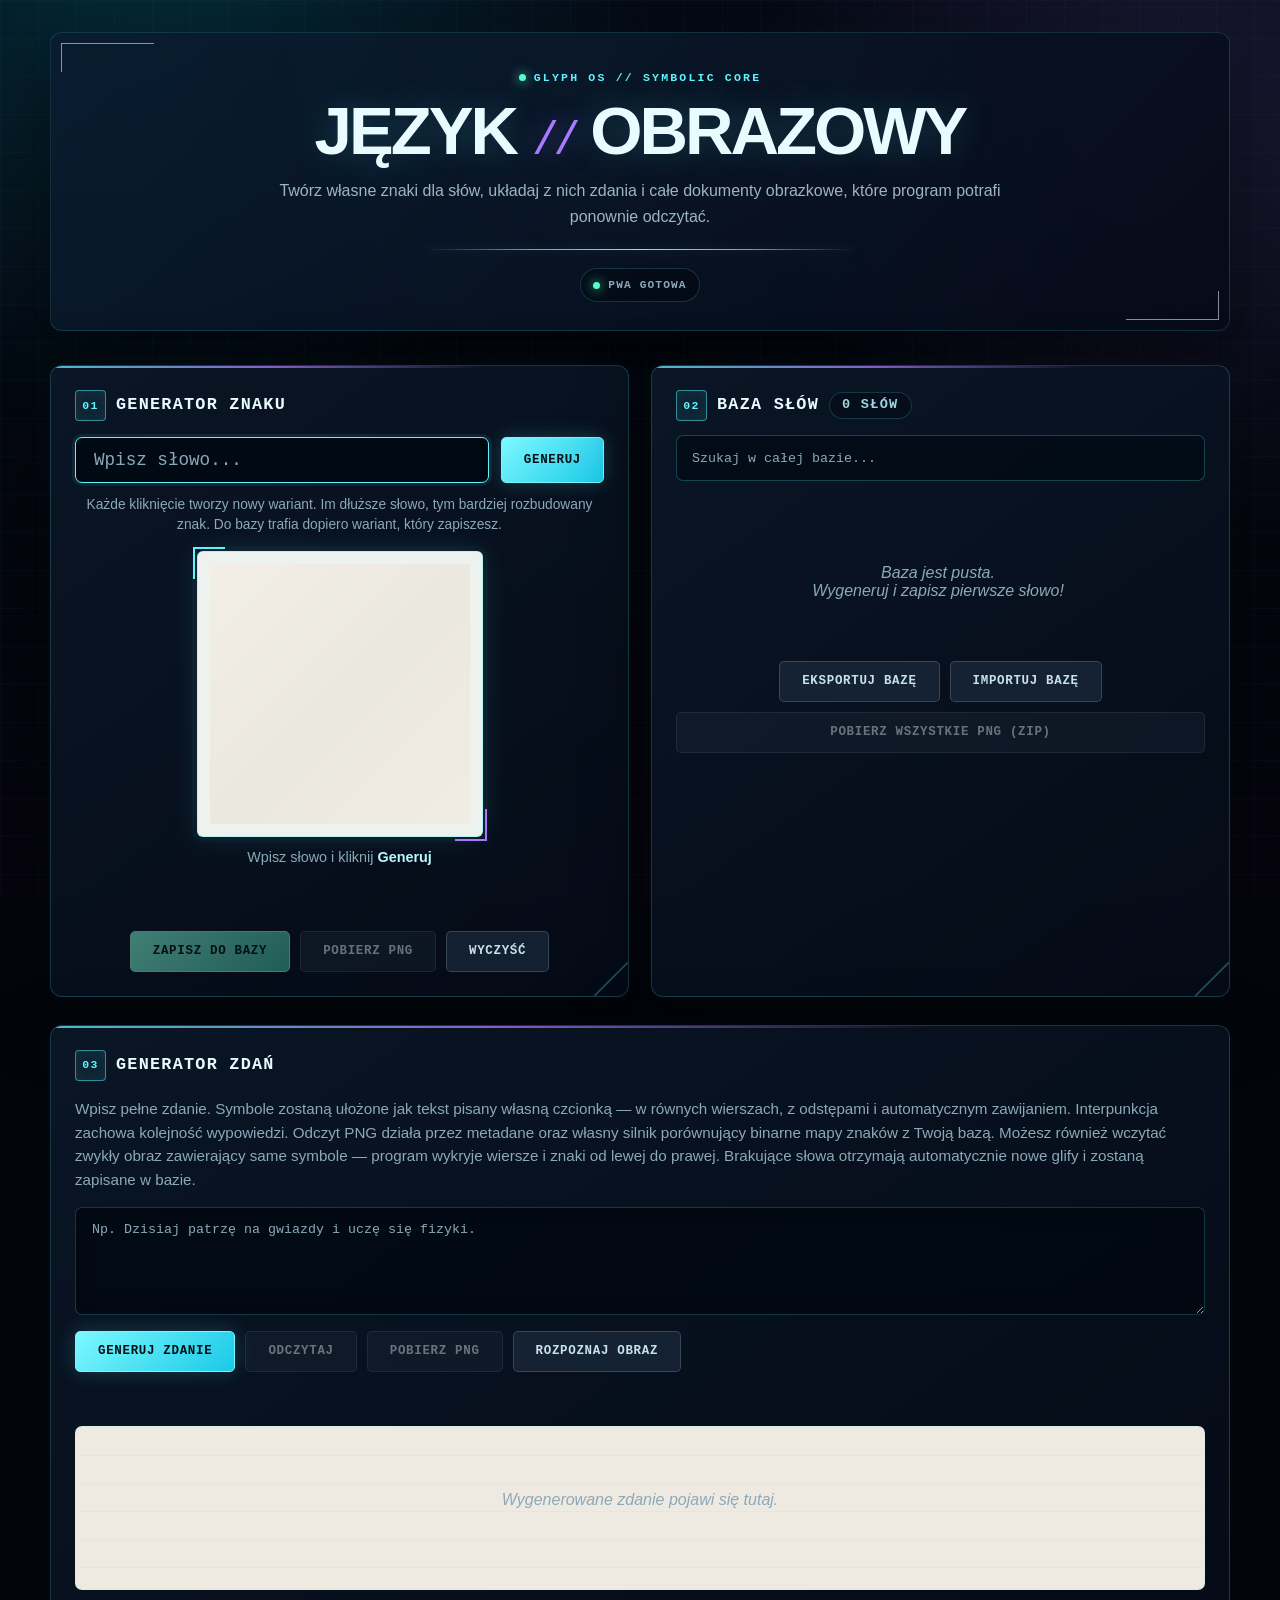
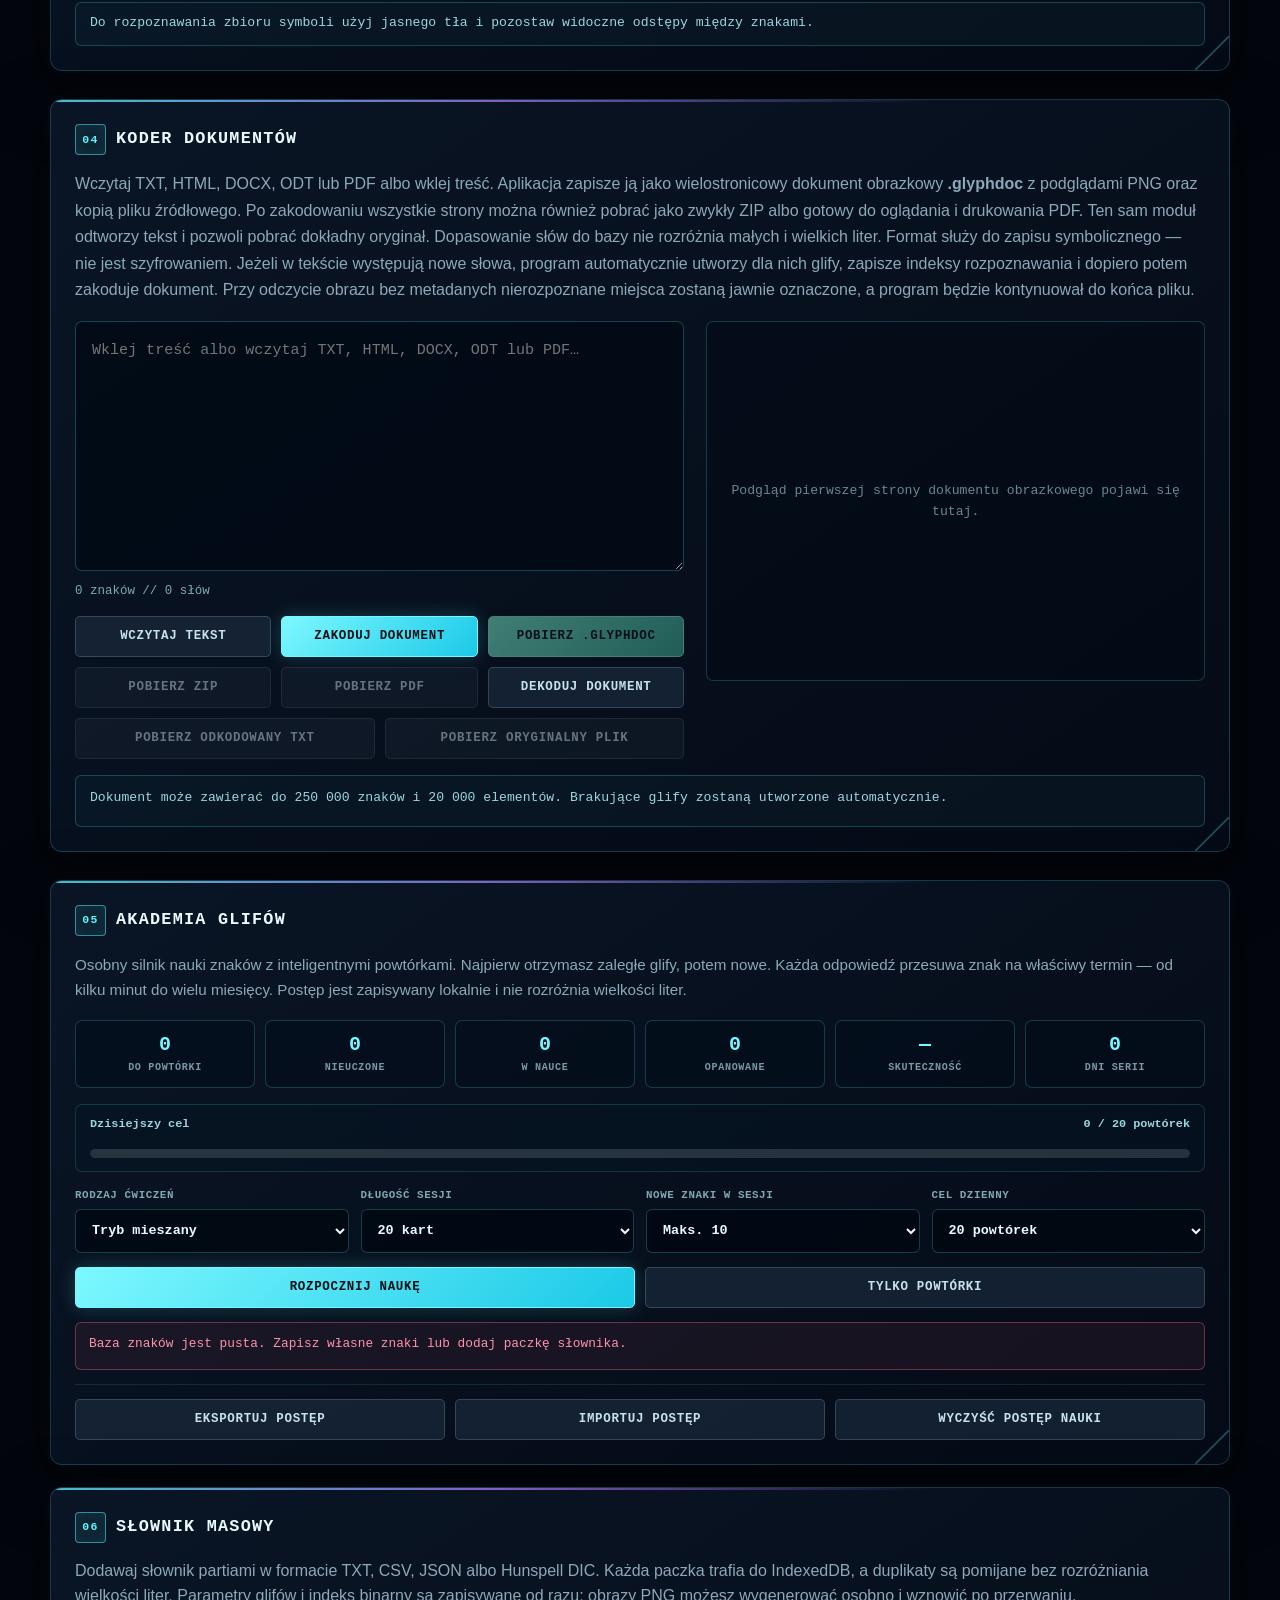
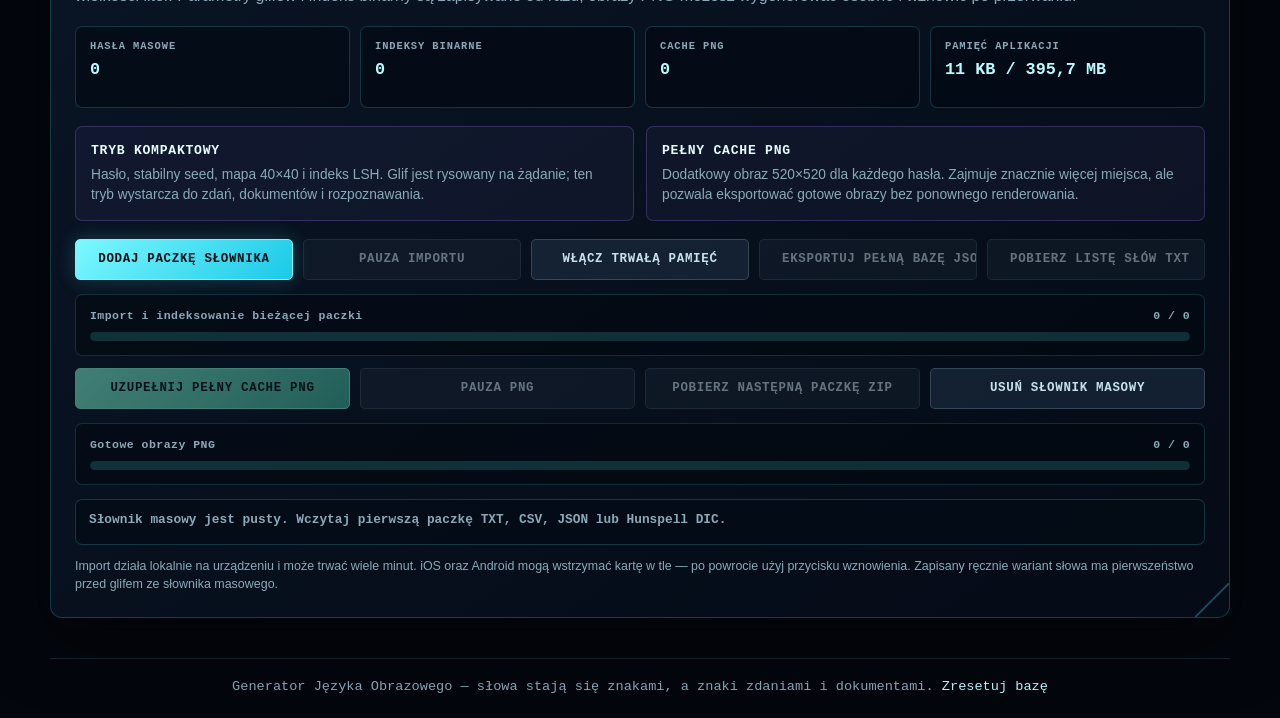
==== commit 45bf7210: "Add files via upload" ====
--- a/index.html
+++ b/index.html
@@ -1518,7 +1518,8 @@
             <p class="document-intro">
                 Wczytaj TXT, HTML, DOCX, ODT lub PDF albo wklej treść. Aplikacja zapisze ją jako
                 wielostronicowy dokument obrazkowy <strong>.glyphdoc</strong> z podglądami PNG oraz kopią
-                pliku źródłowego. Ten sam moduł odtworzy tekst i pozwoli pobrać dokładny oryginał.
+                pliku źródłowego. Po zakodowaniu wszystkie strony można również pobrać jako zwykły ZIP
+                albo gotowy do oglądania i drukowania PDF. Ten sam moduł odtworzy tekst i pozwoli pobrać dokładny oryginał.
                 Dopasowanie słów do bazy nie rozróżnia małych i wielkich liter. Format służy do zapisu
                 symbolicznego — nie jest szyfrowaniem. Jeżeli w tekście występują nowe słowa, program
                 automatycznie utworzy dla nich glify, zapisze indeksy rozpoznawania i dopiero potem zakoduje dokument.
@@ -1538,6 +1539,8 @@
                         <button class="btn btn-secondary" id="documentLoadSource">Wczytaj tekst</button>
                         <button class="btn btn-primary" id="documentEncode">Zakoduj dokument</button>
                         <button class="btn btn-success" id="documentDownload" disabled>Pobierz .GLYPHDOC</button>
+                        <button class="btn btn-secondary btn-zip" id="documentDownloadZip" disabled>Pobierz ZIP</button>
+                        <button class="btn btn-secondary" id="documentDownloadPdf" disabled>Pobierz PDF</button>
                         <button class="btn btn-secondary" id="documentDecode">Dekoduj dokument</button>
                         <button class="btn btn-secondary" id="documentDownloadText" disabled>Pobierz odkodowany TXT</button>
                         <button class="btn btn-secondary" id="documentDownloadOriginal" disabled>Pobierz oryginalny plik</button>
@@ -3150,6 +3153,8 @@
         const documentSourceFile = document.getElementById('documentSourceFile');
         const documentEncode = document.getElementById('documentEncode');
         const documentDownload = document.getElementById('documentDownload');
+        const documentDownloadZip = document.getElementById('documentDownloadZip');
+        const documentDownloadPdf = document.getElementById('documentDownloadPdf');
         const documentDecode = document.getElementById('documentDecode');
         const documentDecodeFile = document.getElementById('documentDecodeFile');
         const documentDownloadText = document.getElementById('documentDownloadText');
@@ -3682,6 +3687,18 @@
                     }
                     resolve(new Uint8Array(await blob.arrayBuffer()));
                 }, 'image/png');
+            });
+        }
+
+        function canvasToJpegBytes(canvas, quality = 0.9) {
+            return new Promise((resolve, reject) => {
+                canvas.toBlob(async blob => {
+                    if (!blob) {
+                        reject(new Error('Nie udało się utworzyć strony PDF.'));
+                        return;
+                    }
+                    resolve(new Uint8Array(await blob.arrayBuffer()));
+                }, 'image/jpeg', quality);
             });
         }
 
@@ -5847,11 +5864,101 @@
             setTimeout(() => URL.revokeObjectURL(url), 2000);
         }
 
-        function documentArchiveName(sourceName) {
+        function documentExportBaseName(sourceName) {
             const base = String(sourceName || 'dokument')
                 .replace(/\.[^.]+$/, '')
                 .trim() || 'dokument';
-            return `${sanitizeFileName(base)}-${formatLocalDate()}.glyphdoc`;
+            return `${sanitizeFileName(base)}-${formatLocalDate()}`;
+        }
+
+        function documentArchiveName(sourceName) {
+            return `${documentExportBaseName(sourceName)}.glyphdoc`;
+        }
+
+        /**
+         * Buduje samodzielny PDF A4 z zakodowanych stron JPEG. Każda strona
+         * zajmuje cały arkusz, więc cybernetyczna ramka, proporcje glifów i
+         * odstępy są identyczne jak w podglądach PNG zapisanych w GLYPHDOC.
+         */
+        function createDocumentPdfBlob(pageImages) {
+            if (!Array.isArray(pageImages) || pageImages.length === 0) {
+                throw new Error('Dokument nie zawiera stron do eksportu PDF.');
+            }
+
+            const encoder = new TextEncoder();
+            const encode = value => encoder.encode(value);
+            const objectParts = new Map();
+            const pageIds = [];
+            const pdfWidth = 595.28;
+            const pdfHeight = 841.89;
+
+            objectParts.set(1, [encode('<< /Type /Catalog /Pages 2 0 R >>')]);
+
+            pageImages.forEach((page, index) => {
+                const pageId = 3 + index * 3;
+                const imageId = pageId + 1;
+                const contentId = pageId + 2;
+                const imageName = `Im${index + 1}`;
+                pageIds.push(pageId);
+
+                objectParts.set(pageId, [encode(
+                    `<< /Type /Page /Parent 2 0 R /MediaBox [0 0 ${pdfWidth} ${pdfHeight}] ` +
+                    `/Resources << /XObject << /${imageName} ${imageId} 0 R >> >> ` +
+                    `/Contents ${contentId} 0 R >>`
+                )]);
+
+                const jpeg = page.bytes instanceof Uint8Array
+                    ? page.bytes
+                    : new Uint8Array(page.bytes);
+                objectParts.set(imageId, [
+                    encode(
+                        `<< /Type /XObject /Subtype /Image /Width ${page.width} /Height ${page.height} ` +
+                        `/ColorSpace /DeviceRGB /BitsPerComponent 8 /Filter /DCTDecode /Length ${jpeg.length} >>\nstream\n`
+                    ),
+                    jpeg,
+                    encode('\nendstream'),
+                ]);
+
+                const content = encode(
+                    `q\n${pdfWidth} 0 0 ${pdfHeight} 0 0 cm\n/${imageName} Do\nQ\n`
+                );
+                objectParts.set(contentId, [
+                    encode(`<< /Length ${content.length} >>\nstream\n`),
+                    content,
+                    encode('endstream'),
+                ]);
+            });
+
+            objectParts.set(2, [encode(
+                `<< /Type /Pages /Kids [${pageIds.map(id => `${id} 0 R`).join(' ')}] /Count ${pageIds.length} >>`
+            )]);
+
+            const objectCount = 2 + pageImages.length * 3;
+            const parts = [];
+            const offsets = new Array(objectCount + 1).fill(0);
+            const header = encode('%PDF-1.4\n%GLYPH-OS\n');
+            parts.push(header);
+            let byteOffset = header.length;
+
+            for (let id = 1; id <= objectCount; id++) {
+                offsets[id] = byteOffset;
+                const prefix = encode(`${id} 0 obj\n`);
+                const suffix = encode('\nendobj\n');
+                const body = objectParts.get(id);
+                if (!body) throw new Error(`Brak obiektu PDF ${id}.`);
+                parts.push(prefix, ...body, suffix);
+                byteOffset += prefix.length + suffix.length + body.reduce((sum, part) => sum + part.length, 0);
+            }
+
+            const xrefOffset = byteOffset;
+            const xref = [
+                `xref\n0 ${objectCount + 1}\n`,
+                '0000000000 65535 f \n',
+                ...offsets.slice(1).map(offset => `${String(offset).padStart(10, '0')} 00000 n \n`),
+                `trailer\n<< /Size ${objectCount + 1} /Root 1 0 R >>\nstartxref\n${xrefOffset}\n%%EOF\n`,
+            ].join('');
+            parts.push(encode(xref));
+            return new Blob(parts, { type: 'application/pdf' });
         }
 
         function sanitizeOriginalFileName(value) {
@@ -5903,6 +6010,8 @@
             documentInput.disabled = true;
             documentLoadSource.disabled = true;
             documentDownload.disabled = true;
+            documentDownloadZip.disabled = true;
+            documentDownloadPdf.disabled = true;
             documentEncode.textContent = 'Kodowanie…';
             currentEncodedDocument = null;
             let autoGlyphResult = { added: 0, skipped: 0, invalid: 0, total: 0 };
@@ -5944,12 +6053,19 @@
                 const checksum = documentTextChecksum(text);
                 const files = [];
                 const pageManifest = [];
+                const pdfPages = [];
 
                 for (let index = 0; index < pages.length; index++) {
                     setDocumentStatus(`Tworzenie strony ${index + 1}/${pages.length}…`);
                     const canvas = createDocumentPageCanvas(pages[index], index + 1, pages.length);
                     if (index === 0) showDocumentPreview(canvas);
                     const rawPng = await canvasToPngBytes(canvas);
+                    const jpegBytes = await canvasToJpegBytes(canvas);
+                    pdfPages.push({
+                        bytes: jpegBytes,
+                        width: canvas.width,
+                        height: canvas.height,
+                    });
                     const fileName = `strona-${String(index + 1).padStart(3, '0')}.png`;
                     const payload = {
                         format: DOCUMENT_FORMAT,
@@ -6036,8 +6152,11 @@
                     blob,
                     fileName: documentArchiveName(model.sourceName),
                     manifest,
+                    pdfPages,
                 };
                 documentDownload.disabled = false;
+                documentDownloadZip.disabled = false;
+                documentDownloadPdf.disabled = false;
                 currentDecodedDocumentText = text;
                 documentDownloadText.disabled = false;
                 currentDecodedOriginalFile = currentDocumentOriginalFile;
@@ -6065,6 +6184,42 @@
             }
             triggerBlobDownload(currentEncodedDocument.blob, currentEncodedDocument.fileName);
             setDocumentStatus(`Pobrano ${currentEncodedDocument.fileName}.`, 'success');
+        }
+
+        function downloadEncodedDocumentZip() {
+            if (!currentEncodedDocument) {
+                setDocumentStatus('Najpierw zakoduj dokument.', 'warning');
+                return;
+            }
+            const fileName = `${documentExportBaseName(currentEncodedDocument.manifest.originalFileName)}.zip`;
+            triggerBlobDownload(currentEncodedDocument.blob, fileName);
+            setDocumentStatus(`Pobrano ZIP ze wszystkimi ${currentEncodedDocument.manifest.pages.length} stronami PNG i plikiem document.json.`, 'success');
+        }
+
+        async function downloadEncodedDocumentPdf() {
+            if (!currentEncodedDocument?.pdfPages?.length) {
+                setDocumentStatus('Najpierw zakoduj dokument.', 'warning');
+                return;
+            }
+
+            const originalLabel = documentDownloadPdf.textContent;
+            documentDownloadPdf.disabled = true;
+            documentDownloadPdf.textContent = 'Tworzenie PDF…';
+            try {
+                await new Promise(resolve => setTimeout(resolve, 0));
+                if (!currentEncodedDocument.pdfBlob) {
+                    currentEncodedDocument.pdfBlob = createDocumentPdfBlob(currentEncodedDocument.pdfPages);
+                }
+                const fileName = `${documentExportBaseName(currentEncodedDocument.manifest.originalFileName)}.pdf`;
+                triggerBlobDownload(currentEncodedDocument.pdfBlob, fileName);
+                setDocumentStatus(`Pobrano PDF: ${currentEncodedDocument.manifest.pages.length} ${currentEncodedDocument.manifest.pages.length === 1 ? 'strona' : 'stron'} A4 z glifami.`, 'success');
+            } catch (error) {
+                console.error('Błąd tworzenia PDF:', error);
+                setDocumentStatus(`Nie udało się utworzyć PDF: ${error.message}`, 'warning');
+            } finally {
+                documentDownloadPdf.textContent = originalLabel;
+                documentDownloadPdf.disabled = !currentEncodedDocument;
+            }
         }
 
         function normalizeExtractedDocumentText(text) {
@@ -6448,6 +6603,8 @@
                 currentDocumentOriginalFile = currentDecodedOriginalFile;
                 currentEncodedDocument = null;
                 documentDownload.disabled = true;
+                documentDownloadZip.disabled = true;
+                documentDownloadPdf.disabled = true;
                 documentDownloadText.disabled = false;
                 documentDownloadOriginal.disabled = !currentDecodedOriginalFile;
                 updateDocumentCounter();
@@ -6496,6 +6653,8 @@
             currentDocumentOriginalFile = null;
             currentDecodedOriginalFile = null;
             documentDownload.disabled = true;
+            documentDownloadZip.disabled = true;
+            documentDownloadPdf.disabled = true;
             documentDownloadText.disabled = true;
             documentDownloadOriginal.disabled = true;
             documentPreviewCanvas.hidden = true;
@@ -6627,6 +6786,8 @@
         });
         documentEncode.addEventListener('click', encodeDocumentFromInput);
         documentDownload.addEventListener('click', downloadEncodedDocument);
+        documentDownloadZip.addEventListener('click', downloadEncodedDocumentZip);
+        documentDownloadPdf.addEventListener('click', downloadEncodedDocumentPdf);
         documentDecode.addEventListener('click', () => documentDecodeFile.click());
         documentDecodeFile.addEventListener('change', (event) => {
             if (event.target.files && event.target.files[0]) {
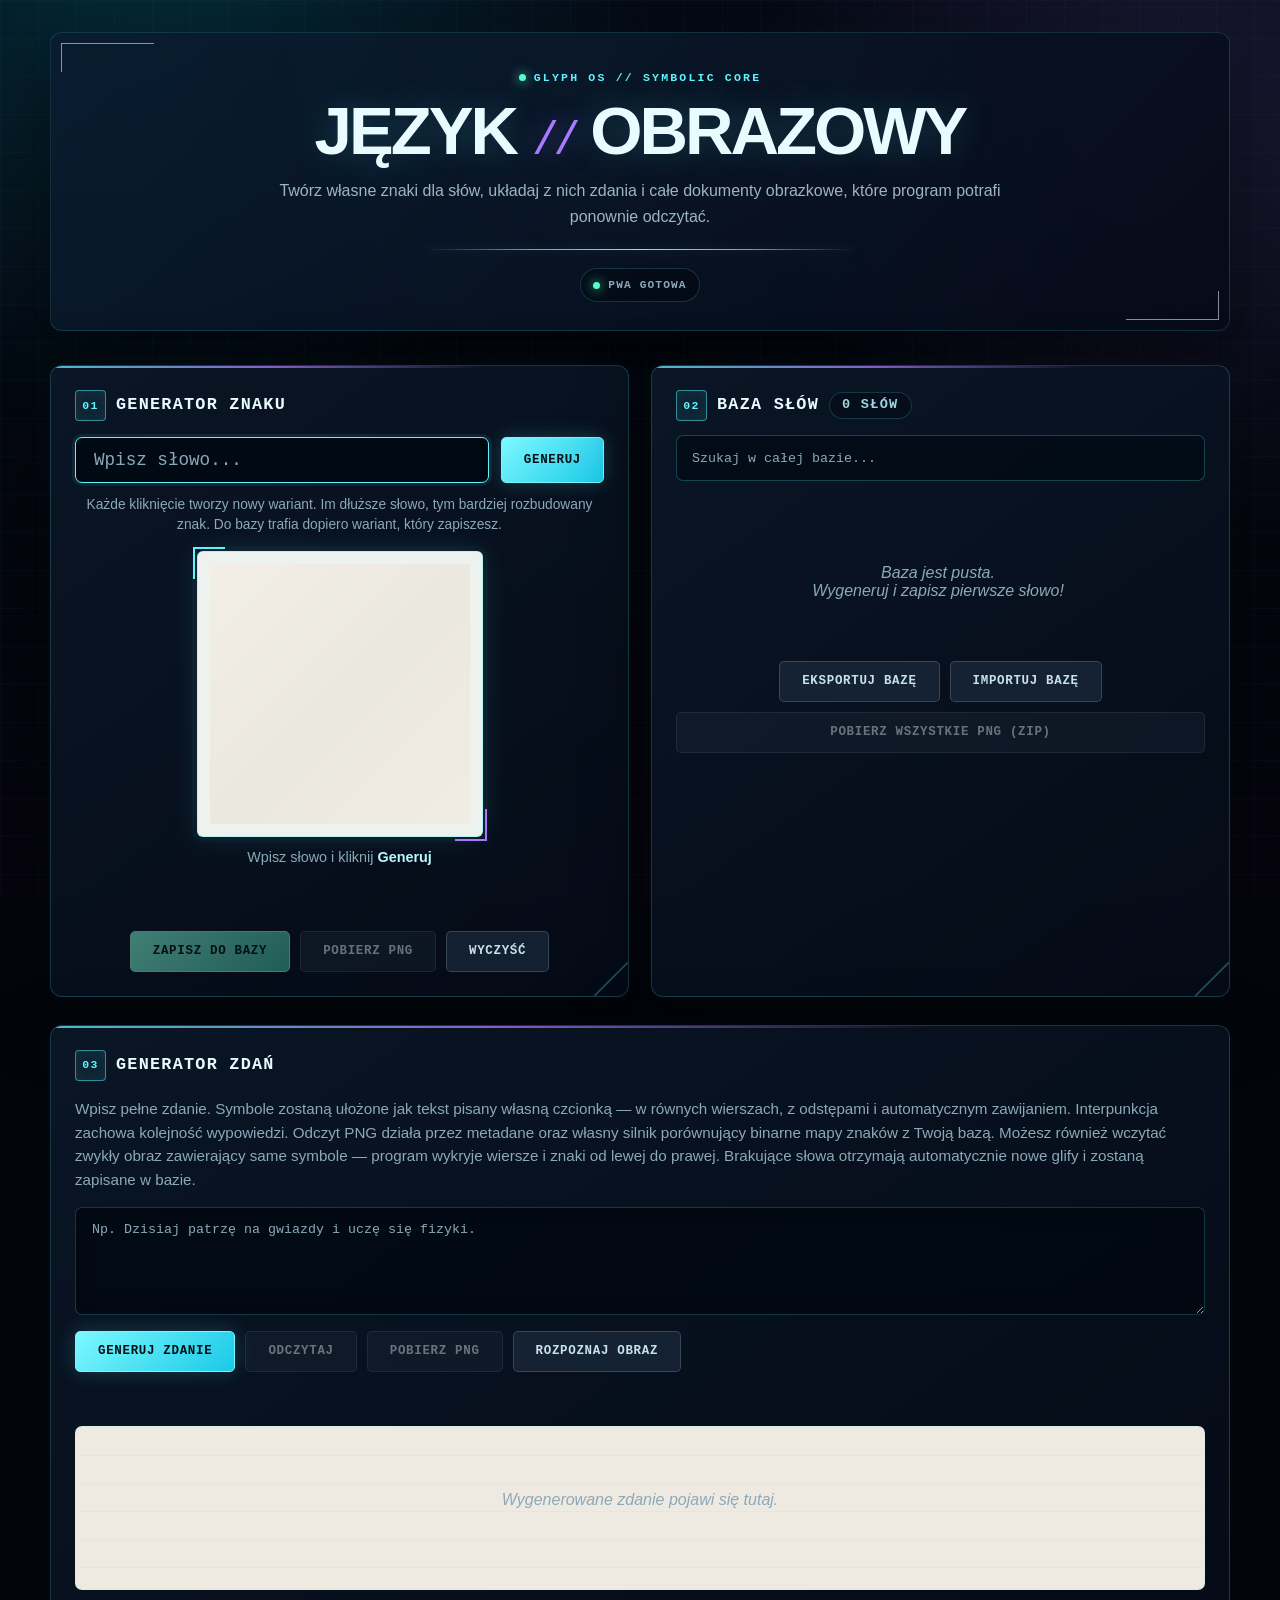
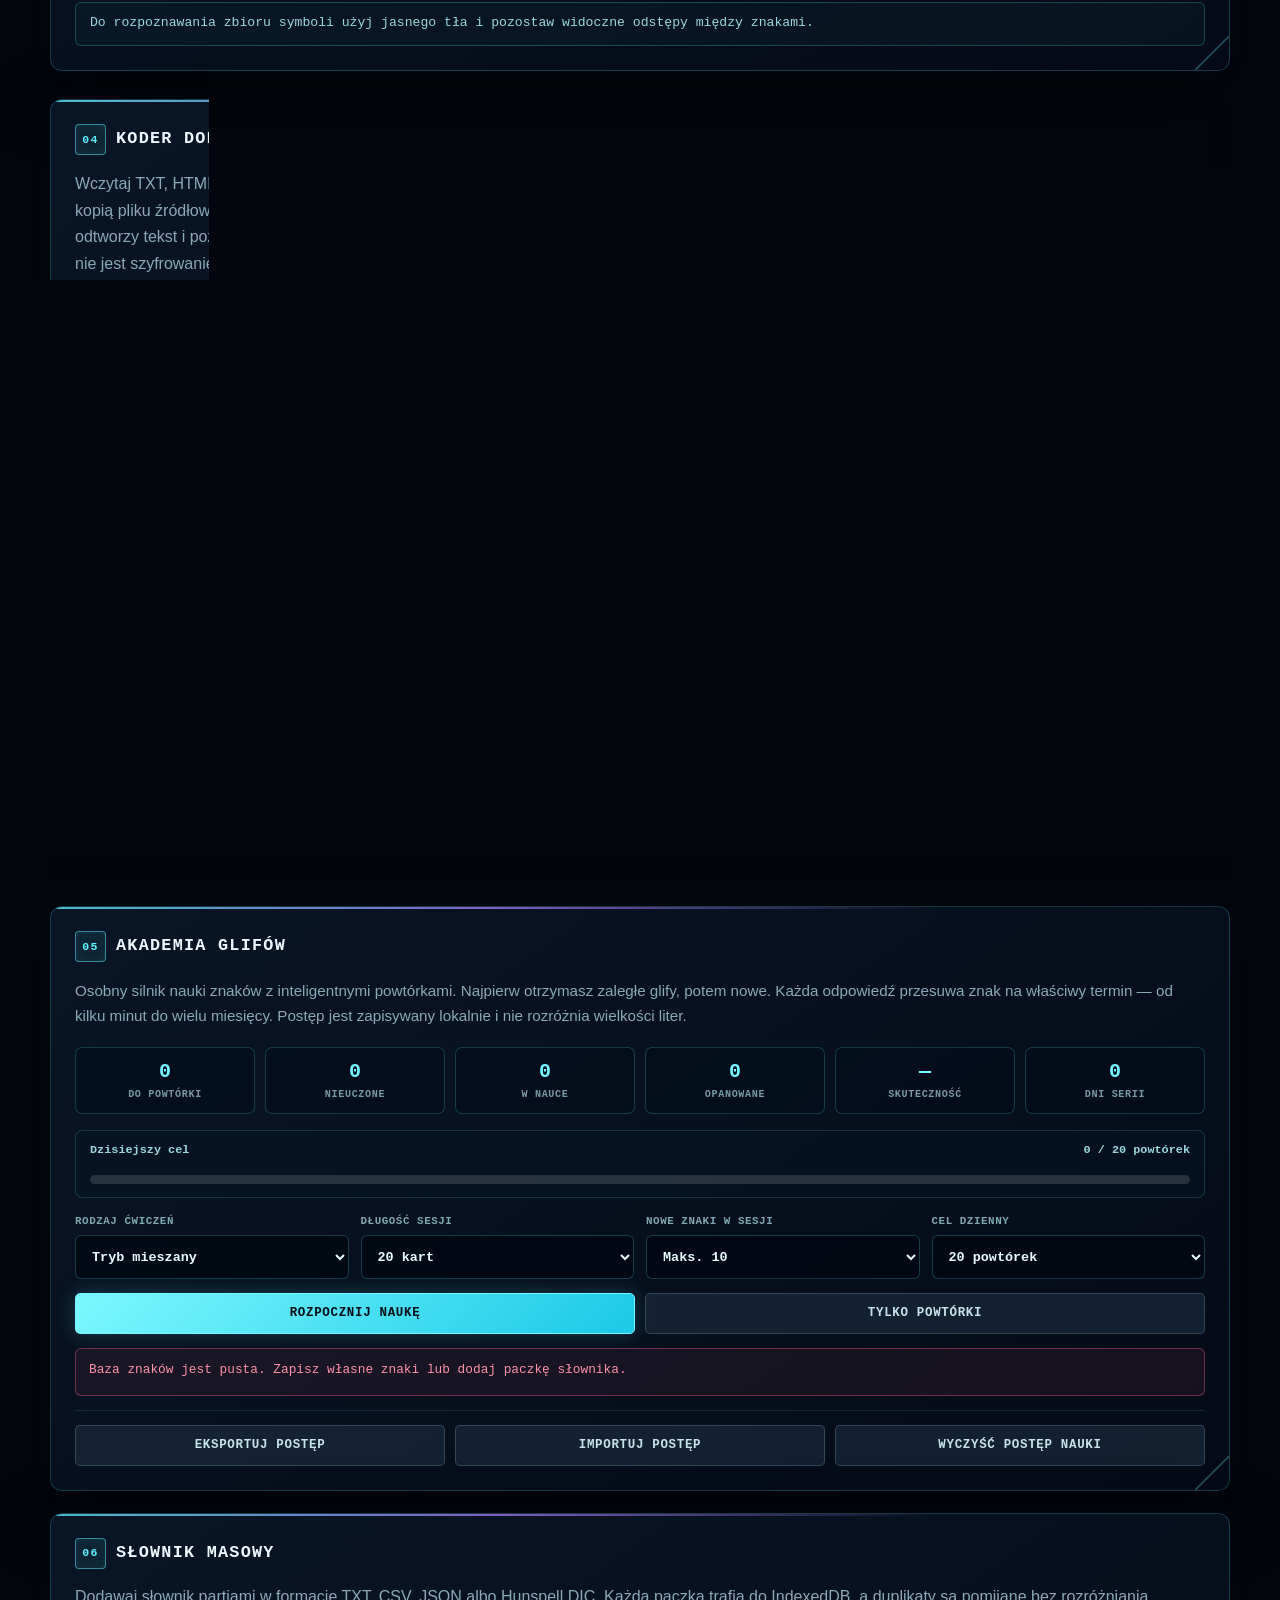
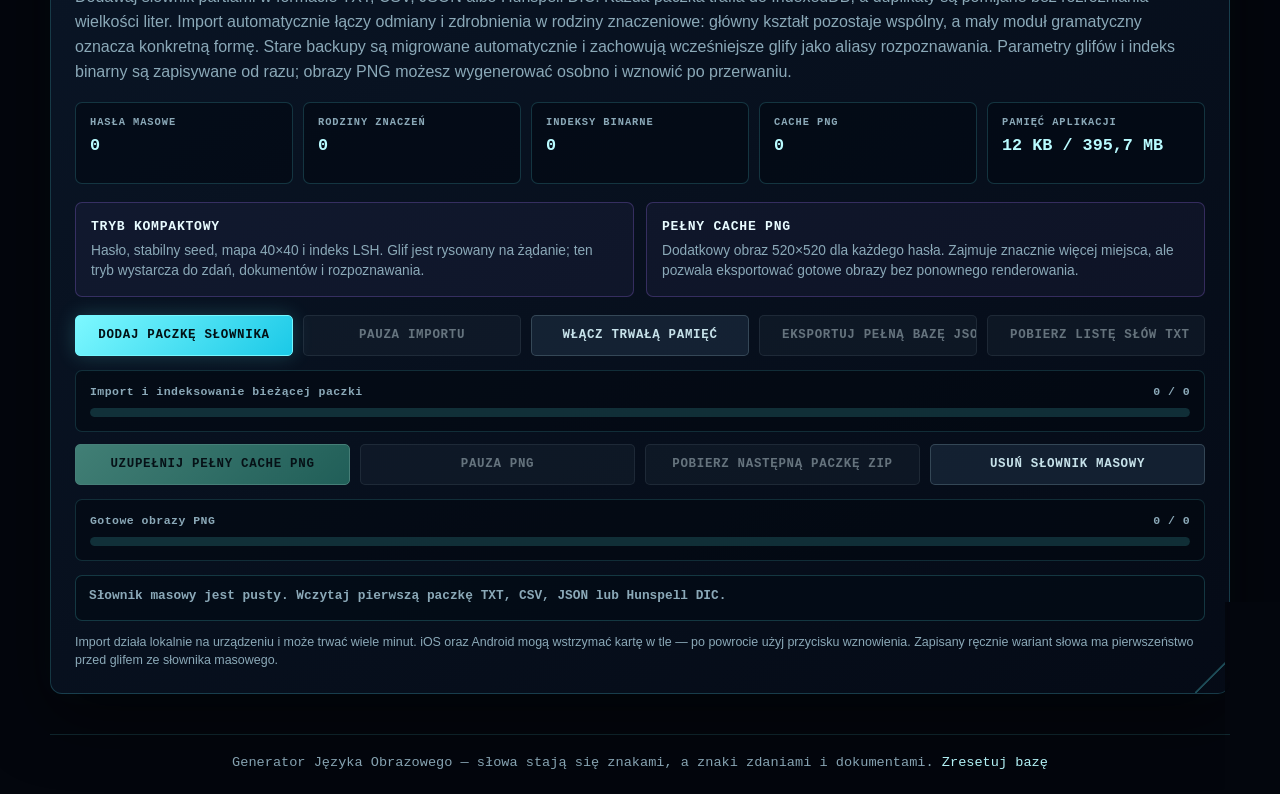
==== commit f2146795: "Add files via upload" ====
--- a/index.html
+++ b/index.html
@@ -1522,7 +1522,8 @@
                 albo gotowy do oglądania i drukowania PDF. Ten sam moduł odtworzy tekst i pozwoli pobrać dokładny oryginał.
                 Dopasowanie słów do bazy nie rozróżnia małych i wielkich liter. Format służy do zapisu
                 symbolicznego — nie jest szyfrowaniem. Jeżeli w tekście występują nowe słowa, program
-                automatycznie utworzy dla nich glify, zapisze indeksy rozpoznawania i dopiero potem zakoduje dokument.
+                automatycznie przypisze je do istniejącej rodziny znaczeniowej albo utworzy nową, zapisze indeksy
+                rozpoznawania i dopiero potem zakoduje dokument.
                 Przy odczycie obrazu bez metadanych nierozpoznane miejsca zostaną jawnie oznaczone,
                 a program będzie kontynuował do końca pliku.
             </p>
@@ -1683,13 +1684,20 @@
             <h2><span class="icon">06</span> Słownik Masowy</h2>
             <p class="bulk-intro">
                 Dodawaj słownik partiami w formacie TXT, CSV, JSON albo Hunspell DIC. Każda paczka trafia do
-                IndexedDB, a duplikaty są pomijane bez rozróżniania wielkości liter. Parametry glifów i indeks
-                binarny są zapisywane od razu; obrazy PNG możesz wygenerować osobno i wznowić po przerwaniu.
+                IndexedDB, a duplikaty są pomijane bez rozróżniania wielkości liter. Import automatycznie łączy
+                odmiany i zdrobnienia w rodziny znaczeniowe: główny kształt pozostaje wspólny, a mały moduł
+                gramatyczny oznacza konkretną formę. Stare backupy są migrowane automatycznie i zachowują
+                wcześniejsze glify jako aliasy rozpoznawania. Parametry glifów i indeks binarny są zapisywane
+                od razu; obrazy PNG możesz wygenerować osobno i wznowić po przerwaniu.
             </p>
             <div class="bulk-stats">
                 <div class="bulk-stat">
                     <span class="bulk-stat-label">Hasła masowe</span>
                     <span class="bulk-stat-value" id="bulkWordCount">0</span>
+                </div>
+                <div class="bulk-stat">
+                    <span class="bulk-stat-label">Rodziny znaczeń</span>
+                    <span class="bulk-stat-value" id="bulkFamilyCount">0</span>
                 </div>
                 <div class="bulk-stat">
                     <span class="bulk-stat-label">Indeksy binarne</span>
@@ -1748,6 +1756,7 @@
         </footer>
     </div>
 
+    <script src="./morphology.js"></script>
     <script src="./vendor/jszip.min.js"></script>
     <script>
         // =====================================================
@@ -3030,22 +3039,54 @@
         // =====================================================
 
         const DB_KEY = 'glyphLanguageDB';
+        const LOCAL_DATABASE_SCHEMA_VERSION = 4;
+
+        function migrateLocalEntries(entries, knownEntries = []) {
+            if (!globalThis.GlyphMorphology?.migrateEntries) {
+                return { entries: Array.isArray(entries) ? entries : [], statistics: null };
+            }
+            return globalThis.GlyphMorphology.migrateEntries(entries, {
+                knownEntries,
+                preserveLegacy: true,
+            });
+        }
 
         function loadDatabase() {
             try {
                 const data = localStorage.getItem(DB_KEY);
                 if (data) {
                     const parsed = JSON.parse(data);
-                    if (parsed && Array.isArray(parsed.words)) return parsed;
+                    if (parsed && Array.isArray(parsed.words)) {
+                        const migration = migrateLocalEntries(parsed.words);
+                        const migrated = {
+                            ...parsed,
+                            schemaVersion: LOCAL_DATABASE_SCHEMA_VERSION,
+                            morphologyVersion: globalThis.GlyphMorphology?.version || 0,
+                            words: migration.entries,
+                        };
+                        const requiresSave = parsed.schemaVersion !== LOCAL_DATABASE_SCHEMA_VERSION ||
+                            migration.entries.some((entry, index) => (
+                                entry.familyKey !== parsed.words[index]?.familyKey ||
+                                entry.modifierCode !== parsed.words[index]?.modifierCode
+                            ));
+                        if (requiresSave) localStorage.setItem(DB_KEY, JSON.stringify(migrated));
+                        return migrated;
+                    }
                 }
             } catch (e) {
                 console.warn('Błąd wczytywania bazy:', e);
             }
-            return { words: [] };
+            return {
+                schemaVersion: LOCAL_DATABASE_SCHEMA_VERSION,
+                morphologyVersion: globalThis.GlyphMorphology?.version || 0,
+                words: [],
+            };
         }
 
         function saveDatabase(db) {
             try {
+                db.schemaVersion = LOCAL_DATABASE_SCHEMA_VERSION;
+                db.morphologyVersion = globalThis.GlyphMorphology?.version || 0;
                 localStorage.setItem(DB_KEY, JSON.stringify(db));
                 return true;
             } catch (e) {
@@ -3074,26 +3115,59 @@
             return globalThis.GlyphBulk?.totalUniqueCount?.() ?? db.words.length;
         }
 
+        function getMorphologyReferences() {
+            return [
+                ...db.words,
+                ...(globalThis.GlyphBulk?.morphologyReferences?.() || []),
+            ];
+        }
+
+        function analyzeWordMorphology(word, source = {}) {
+            const migration = globalThis.GlyphMorphology?.migrateEntries?.([
+                { ...source, word: String(word).normalize('NFC').trim() },
+            ], {
+                knownEntries: getMorphologyReferences(),
+                preserveLegacy: false,
+            });
+            return migration?.entries?.[0] || {
+                ...source,
+                word: String(word).normalize('NFC').trim(),
+                key: normalizeDictionaryKey(word),
+                familyKey: normalizeDictionaryKey(word),
+                lemma: normalizeDictionaryKey(word),
+                glyphWord: normalizeDictionaryKey(word),
+                modifierCode: 0,
+            };
+        }
+
         function addWordToDatabase(db, word, glyphData, variantSeed = null, replaceExisting = false) {
             const existing = findLocalWord(db, word);
+            const morphology = existing || analyzeWordMorphology(word, { variantSeed });
+            const familyKey = normalizeDictionaryKey(morphology.familyKey || morphology.lemma || word);
             if (existing) {
                 if (!replaceExisting) {
                     return { added: false, replaced: false, existing: true, entry: existing };
                 }
+                db.words.forEach(entry => {
+                    if (normalizeDictionaryKey(entry.familyKey || entry.word) !== familyKey) return;
+                    entry.glyphData = glyphData;
+                    entry.glyphVersion = GLYPH_DATA_VERSION;
+                    entry.generatorVersion = GENERATOR_VERSION;
+                    entry.familyVariantSeed = variantSeed;
+                    entry.variantSeed = variantSeed;
+                    entry.timestamp = new Date().toISOString();
+                });
                 existing.word = word.trim();
-                existing.glyphData = glyphData;
-                existing.glyphVersion = GLYPH_DATA_VERSION;
-                existing.generatorVersion = GENERATOR_VERSION;
-                existing.variantSeed = variantSeed;
-                existing.timestamp = new Date().toISOString();
                 saveDatabase(db);
                 return { added: false, replaced: true, existing: true, entry: existing };
             }
             const entry = {
+                ...morphology,
                 word: word.trim(),
                 glyphData,
                 glyphVersion: GLYPH_DATA_VERSION,
                 generatorVersion: GENERATOR_VERSION,
+                familyVariantSeed: variantSeed,
                 variantSeed,
                 timestamp: new Date().toISOString(),
             };
@@ -3168,6 +3242,8 @@
 
         let db = loadDatabase();
         let currentGlyphStrokes = null;
+        let currentGlyphBaseStrokes = null;
+        let currentGlyphMorphology = null;
         let currentGlyphWord = null;
         let currentGlyphVariantSeed = null;
         let currentGlyphIsDraft = false;
@@ -3250,7 +3326,10 @@
                 // zapisane. Nowy generator obowiązuje dopiero przy kolejnym
                 // kliknięciu „Generuj”, więc aktualizacja nie podmienia bazy.
                 if (!Array.isArray(entry.glyphData) || entry.glyphData.length === 0) {
-                    entry.glyphData = generateGlyphStrokes(entry.word, entry.variantSeed);
+                    entry.glyphData = generateGlyphStrokes(
+                        entry.glyphWord || entry.familyKey || entry.word,
+                        entry.familyVariantSeed ?? entry.variantSeed
+                    );
                     entry.glyphVersion = GLYPH_DATA_VERSION;
                     entry.generatorVersion = GENERATOR_VERSION;
                     changed = true;
@@ -3268,10 +3347,82 @@
             if (changed) saveDatabase(db);
         }
 
-        function getEntryGlyph(entry) {
+        function getEntryBaseGlyph(entry) {
             return Array.isArray(entry.glyphData) && entry.glyphData.length > 0
                 ? entry.glyphData
-                : generateGlyphStrokes(entry.glyphWord || entry.word, entry.variantSeed);
+                : generateGlyphStrokes(
+                    entry.glyphWord || entry.familyKey || entry.word,
+                    entry.familyVariantSeed ?? entry.variantSeed
+                );
+        }
+
+        /**
+         * Mały moduł w prawym dolnym rogu koduje konkretną formę słowa.
+         * Pięć pozycji ma po cztery stany: brak, kropka, kreska pozioma i
+         * kreska pionowa. Daje to 1024 warianty w obrębie jednej rodziny bez
+         * zmieniania jej głównego, łatwego do zapamiętania szkieletu.
+         */
+        function createMorphologyModifierStrokes(entry) {
+            const code = Number(entry?.modifierCode) || 0;
+            if (code <= 0) return [];
+            const strokes = [];
+            const width = 1.72;
+            const positions = [
+                [0.735, 0.785], [0.790, 0.785], [0.845, 0.785],
+                [0.762, 0.842], [0.817, 0.842],
+            ];
+            positions.forEach(([x, y], index) => {
+                const state = (code >>> (index * 2)) & 3;
+                if (state === 1) {
+                    strokes.push({ kind: 'dot', center: [x, y], radius: 0.0085, role: 'grammar' });
+                } else if (state === 2) {
+                    strokes.push({
+                        kind: 'line', points: [[x - 0.018, y], [x + 0.018, y]], width, role: 'grammar'
+                    });
+                } else if (state === 3) {
+                    strokes.push({
+                        kind: 'line', points: [[x, y - 0.018], [x, y + 0.018]], width, role: 'grammar'
+                    });
+                }
+            });
+
+            // Stały znacznik relacji ułatwia człowiekowi odróżnienie odmiany
+            // od zdrobnienia i formy czasownikowej.
+            const relation = String(entry?.morphologyRelation || 'inflection');
+            if (relation.includes('diminutive')) {
+                strokes.push({ kind: 'circle', center: [0.835, 0.705], radius: 0.016, width, role: 'grammar' });
+            } else if (relation === 'conjugation' || relation === 'irregular') {
+                strokes.push({
+                    kind: 'polyline',
+                    points: [[0.807, 0.716], [0.835, 0.688], [0.863, 0.716]],
+                    width,
+                    role: 'grammar',
+                });
+            } else {
+                strokes.push({
+                    kind: 'line', points: [[0.808, 0.705], [0.862, 0.705]], width, role: 'grammar'
+                });
+            }
+            return strokes;
+        }
+
+        function composeEntryGlyph(baseStrokes, entry) {
+            return [...baseStrokes, ...createMorphologyModifierStrokes(entry)];
+        }
+
+        function getEntryGlyph(entry) {
+            return composeEntryGlyph(getEntryBaseGlyph(entry), entry);
+        }
+
+        function getLegacyEntryGlyph(entry) {
+            if (Array.isArray(entry?.legacyGlyphData) && entry.legacyGlyphData.length > 0) {
+                return entry.legacyGlyphData;
+            }
+            if (!entry?.legacyGlyphWord) return null;
+            return generateGlyphStrokes(
+                entry.legacyGlyphWord,
+                entry.legacyVariantSeed ?? null
+            );
         }
 
         // =====================================================
@@ -3439,10 +3590,14 @@
             }
 
             const existing = findWord(db, word);
-            const variant = generateUniqueGlyphVariant(word);
+            const morphology = existing || analyzeWordMorphology(word);
+            const familyWord = morphology.familyKey || morphology.lemma || word;
+            const variant = generateUniqueGlyphVariant(familyWord);
 
             currentGlyphWord = word;
-            currentGlyphStrokes = variant.strokes;
+            currentGlyphBaseStrokes = variant.strokes;
+            currentGlyphMorphology = morphology;
+            currentGlyphStrokes = composeEntryGlyph(variant.strokes, morphology);
             currentGlyphVariantSeed = variant.variantSeed;
             currentGlyphIsDraft = true;
             saveBtn.disabled = true;
@@ -3486,7 +3641,7 @@
             const result = addWordToDatabase(
                 db,
                 currentGlyphWord,
-                currentGlyphStrokes,
+                currentGlyphBaseStrokes || currentGlyphStrokes,
                 currentGlyphVariantSeed,
                 Boolean(existing)
             );
@@ -3514,6 +3669,8 @@
             paintPaper(ctx, mainCanvas.width, mainCanvas.height);
             wordInput.value = '';
             currentGlyphStrokes = null;
+            currentGlyphBaseStrokes = null;
+            currentGlyphMorphology = null;
             currentGlyphWord = null;
             currentGlyphVariantSeed = null;
             currentGlyphIsDraft = false;
@@ -3727,6 +3884,9 @@
                     manifest.push({
                         file: fileName,
                         word: entry.word,
+                        lemma: entry.lemma || entry.familyKey || entry.word,
+                        familyKey: entry.familyKey || entry.word,
+                        modifierCode: Number(entry.modifierCode) || 0,
                         generatorVersion: entry.generatorVersion ?? null
                     });
                 }
@@ -3779,9 +3939,10 @@
                 await new Promise(resolve => requestAnimationFrame(resolve));
                 const payload = {
                     format: 'glyph-os-database-backup',
-                    formatVersion: 3,
+                    formatVersion: 4,
                     exportedAt: new Date().toISOString(),
                     generatorVersion: GENERATOR_VERSION,
+                    morphologyVersion: globalThis.GlyphMorphology?.version || 0,
                     counts: {
                         localWords: db.words.length,
                         bulkWords: bulkWords.length,
@@ -3823,14 +3984,24 @@
                 }
 
                 let localAdded = 0;
-                localWords.forEach(entry => {
+                const migratedLocal = globalThis.GlyphMorphology?.migrateEntries
+                    ? globalThis.GlyphMorphology.migrateEntries(localWords, {
+                        knownEntries: getMorphologyReferences(),
+                        preserveLegacy: true,
+                    }).entries
+                    : localWords;
+                migratedLocal.forEach(entry => {
                     if (!entry?.word || findLocalWord(db, entry.word)) return;
                     const hasCompatibleGlyph = Array.isArray(entry.glyphData) && entry.glyphData.length > 0;
                     db.words.push({
+                        ...entry,
                         word: String(entry.word).normalize('NFC').trim(),
                         glyphData: hasCompatibleGlyph
                             ? entry.glyphData
-                            : generateGlyphStrokes(entry.word, entry.variantSeed),
+                            : generateGlyphStrokes(
+                                entry.glyphWord || entry.familyKey || entry.word,
+                                entry.familyVariantSeed ?? entry.variantSeed
+                            ),
                         glyphVersion: hasCompatibleGlyph
                             ? (entry.glyphVersion ?? GLYPH_DATA_VERSION)
                             : GLYPH_DATA_VERSION,
@@ -4380,6 +4551,9 @@
                         type: 'word',
                         value: token.raw,
                         dictionaryWord: token.entry ? token.entry.word : null,
+                        lemma: token.entry ? (token.entry.lemma || token.entry.familyKey || token.entry.word) : null,
+                        familyKey: token.entry ? (token.entry.familyKey || token.entry.word) : null,
+                        modifierCode: token.entry ? (Number(token.entry.modifierCode) || 0) : 0,
                         glyph: token.entry ? glyphFingerprint(getEntryGlyph(token.entry)) : null,
                     };
                 }),
@@ -4709,22 +4883,29 @@
             return best;
         }
 
-        function createBinaryGlyphTemplate(entry) {
-            const strokes = getEntryGlyph(entry);
-            const fingerprint = glyphFingerprint(strokes);
+        function createBinaryGlyphTemplate(entry, strokes = null, templateKind = 'current') {
+            const resolvedStrokes = strokes || getEntryGlyph(entry);
+            const fingerprint = glyphFingerprint(resolvedStrokes);
             let map = binaryGlyphCache.get(fingerprint);
             if (!map) {
-                const canvas = createExportCanvas(strokes, 128);
+                const canvas = createExportCanvas(resolvedStrokes, 128);
                 map = createBinaryMap(canvas, 0, 0, canvas.width, canvas.height, false);
                 binaryGlyphCache.set(fingerprint, map);
             }
-            return { entry, fingerprint, map };
+            return { entry, fingerprint, map, templateKind };
         }
 
         async function buildBinaryDictionary(onProgress) {
             const templates = [];
             for (let index = 0; index < db.words.length; index++) {
-                templates.push(createBinaryGlyphTemplate(db.words[index]));
+                const entry = db.words[index];
+                const current = createBinaryGlyphTemplate(entry);
+                templates.push(current);
+                const legacyStrokes = getLegacyEntryGlyph(entry);
+                if (legacyStrokes) {
+                    const legacy = createBinaryGlyphTemplate(entry, legacyStrokes, 'legacy');
+                    if (legacy.fingerprint !== current.fingerprint) templates.push(legacy);
+                }
                 if ((index + 1) % 160 === 0) {
                     if (onProgress) onProgress(index + 1, db.words.length);
                     await new Promise(resolve => setTimeout(resolve, 0));
@@ -4772,18 +4953,17 @@
                 keepBinaryCandidate(shortlist, candidate, binaryFeatureDistance(map, candidate.map));
             });
 
-            let best = null;
-            let secondScore = 0;
+            const bestByEntry = new Map();
             shortlist.forEach(({ candidate }) => {
                 const score = binaryMapScore(map, candidate.map);
-                if (!best || score > best.score) {
-                    if (best) secondScore = best.score;
-                    best = { ...candidate, score };
-                } else if (score > secondScore) {
-                    secondScore = score;
-                }
+                const identity = normalizeDictionaryKey(candidate.entry?.word || candidate.fingerprint);
+                const previous = bestByEntry.get(identity);
+                if (!previous || score > previous.score) bestByEntry.set(identity, { ...candidate, score });
             });
+            const ranked = [...bestByEntry.values()].sort((left, right) => right.score - left.score);
+            const best = ranked[0] || null;
             if (!best) return null;
+            const secondScore = ranked[1]?.score || 0;
             return { ...best, secondScore, margin: best.score - secondScore };
         }
 
--- a/bulk-dictionary.css
+++ b/bulk-dictionary.css
@@ -10,7 +10,7 @@
 
 .bulk-stats {
     display: grid;
-    grid-template-columns: repeat(4, minmax(0, 1fr));
+    grid-template-columns: repeat(5, minmax(0, 1fr));
     gap: 10px;
     margin-bottom: 18px;
 }
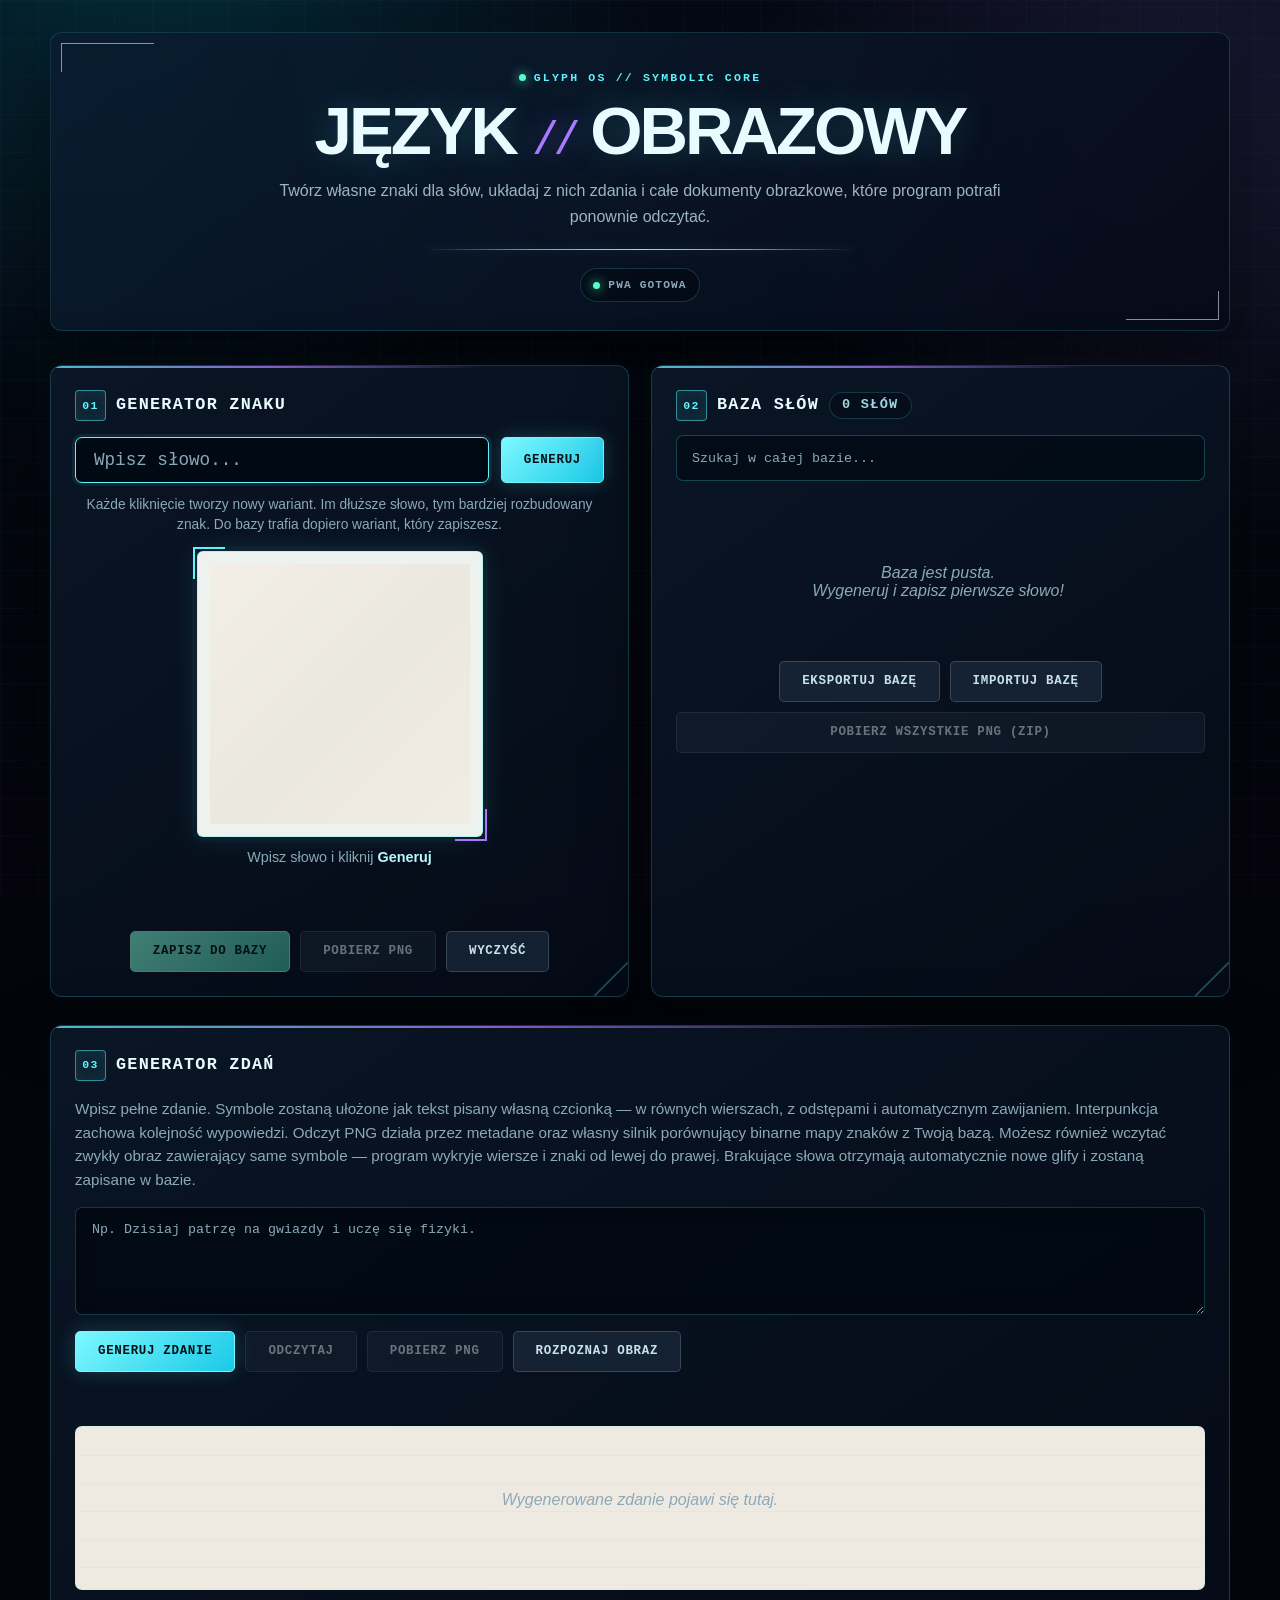
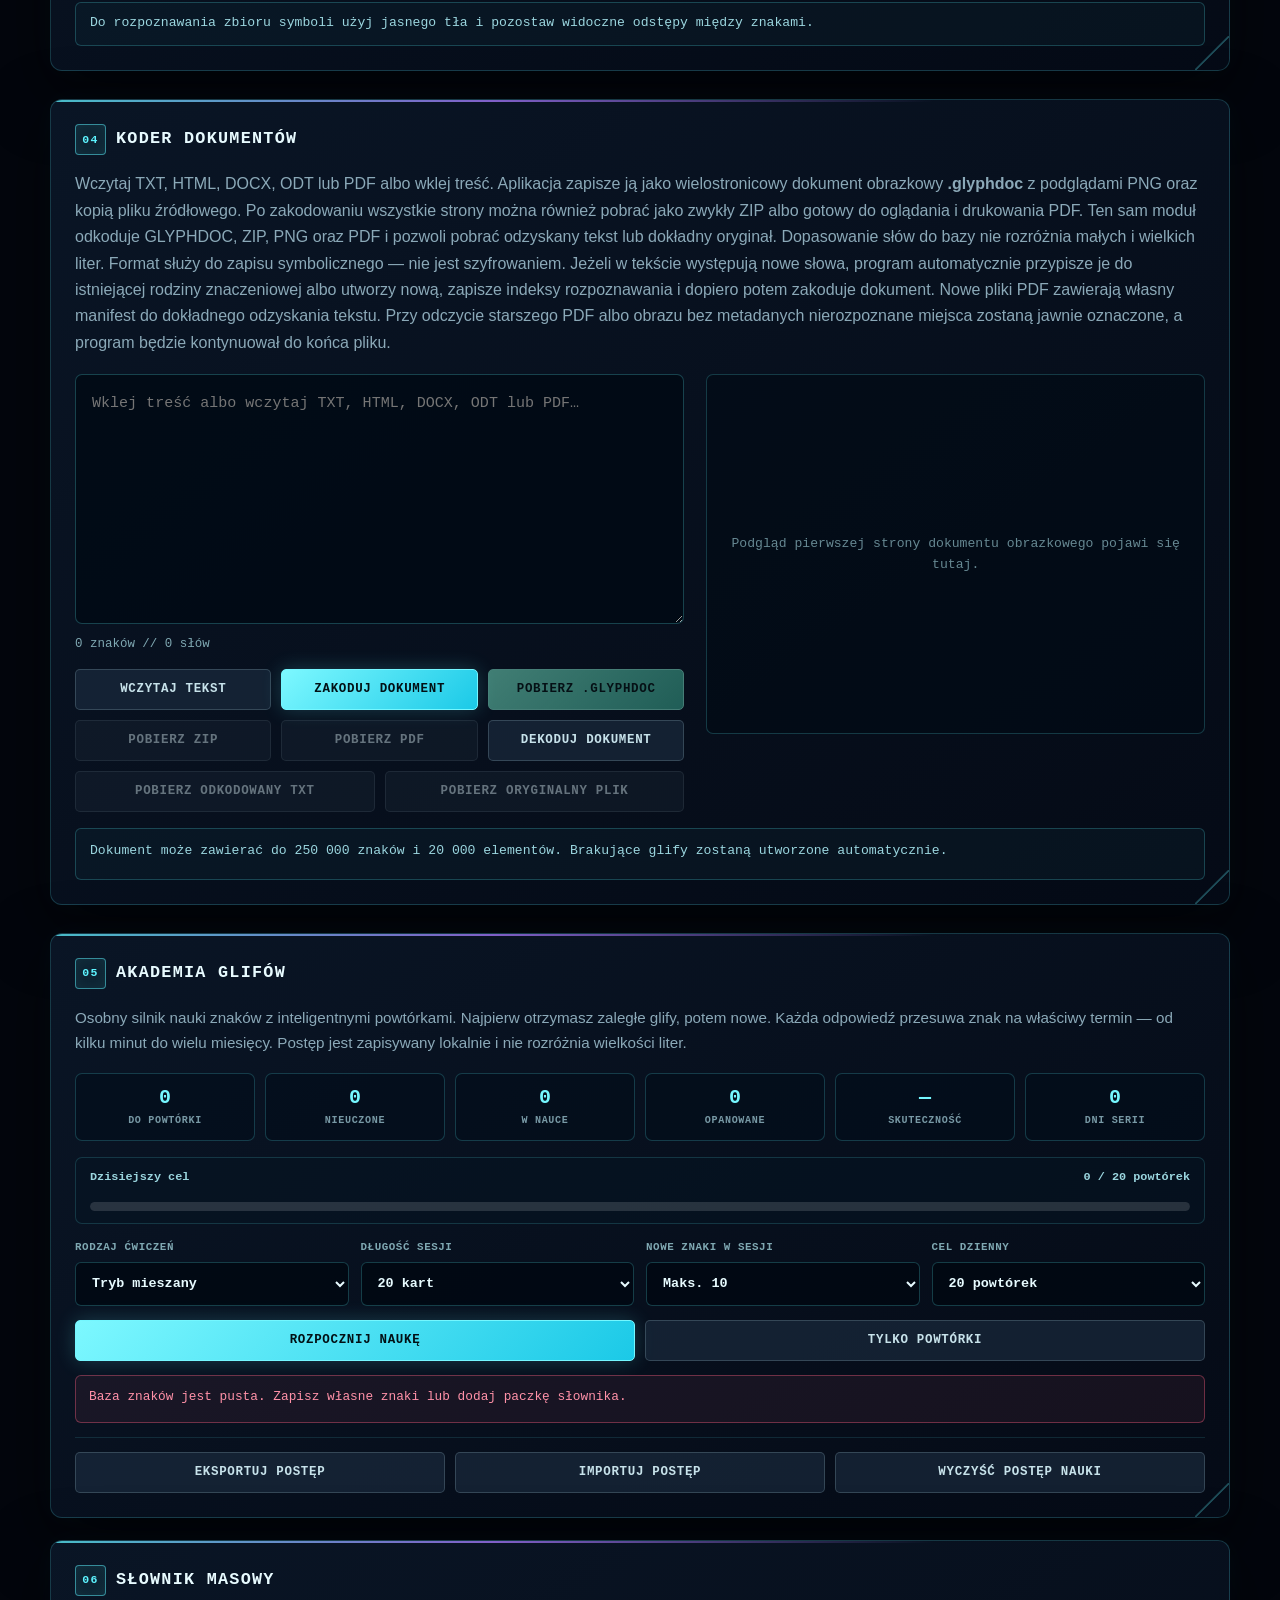
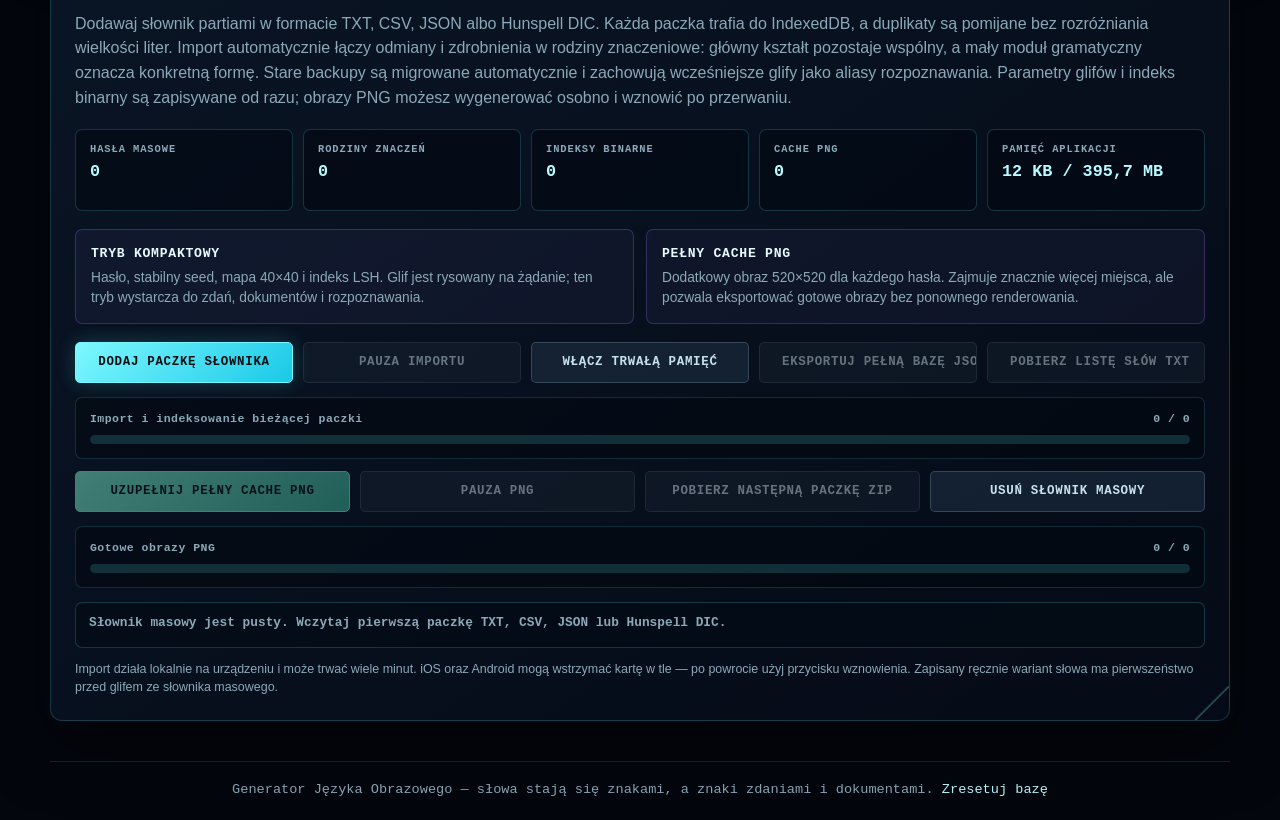
==== commit e9c695e2: "Add files via upload" ====
--- a/index.html
+++ b/index.html
@@ -1519,12 +1519,14 @@
                 Wczytaj TXT, HTML, DOCX, ODT lub PDF albo wklej treść. Aplikacja zapisze ją jako
                 wielostronicowy dokument obrazkowy <strong>.glyphdoc</strong> z podglądami PNG oraz kopią
                 pliku źródłowego. Po zakodowaniu wszystkie strony można również pobrać jako zwykły ZIP
-                albo gotowy do oglądania i drukowania PDF. Ten sam moduł odtworzy tekst i pozwoli pobrać dokładny oryginał.
+                albo gotowy do oglądania i drukowania PDF. Ten sam moduł odkoduje GLYPHDOC, ZIP, PNG
+                oraz PDF i pozwoli pobrać odzyskany tekst lub dokładny oryginał.
                 Dopasowanie słów do bazy nie rozróżnia małych i wielkich liter. Format służy do zapisu
                 symbolicznego — nie jest szyfrowaniem. Jeżeli w tekście występują nowe słowa, program
                 automatycznie przypisze je do istniejącej rodziny znaczeniowej albo utworzy nową, zapisze indeksy
                 rozpoznawania i dopiero potem zakoduje dokument.
-                Przy odczycie obrazu bez metadanych nierozpoznane miejsca zostaną jawnie oznaczone,
+                Nowe pliki PDF zawierają własny manifest do dokładnego odzyskania tekstu. Przy odczycie
+                starszego PDF albo obrazu bez metadanych nierozpoznane miejsca zostaną jawnie oznaczone,
                 a program będzie kontynuował do końca pliku.
             </p>
             <div class="document-grid">
@@ -1546,7 +1548,7 @@
                         <button class="btn btn-secondary" id="documentDownloadText" disabled>Pobierz odkodowany TXT</button>
                         <button class="btn btn-secondary" id="documentDownloadOriginal" disabled>Pobierz oryginalny plik</button>
                         <input type="file" id="documentSourceFile" accept=".txt,.md,.csv,.json,.log,.html,.htm,.doc,.docx,.odt,.pdf,text/plain,text/markdown,text/csv,text/html,application/json,application/msword,application/vnd.openxmlformats-officedocument.wordprocessingml.document,application/vnd.oasis.opendocument.text,application/pdf" style="display:none;" />
-                        <input type="file" id="documentDecodeFile" accept=".glyphdoc,.zip,.png,application/zip,image/png" style="display:none;" />
+                        <input type="file" id="documentDecodeFile" accept=".glyphdoc,.zip,.png,.pdf,application/zip,image/png,application/pdf" style="display:none;" />
                     </div>
                 </div>
                 <div class="document-preview" id="documentPreview">
@@ -5756,6 +5758,8 @@
         const DOCUMENT_FORMAT = 'JOS-DOCUMENT';
         const DOCUMENT_FORMAT_VERSION = 2;
         const DOCUMENT_METADATA_KEY = 'JODocument';
+        const DOCUMENT_PDF_METADATA_MAGIC = 'GLYPHOSDOC1';
+        const DOCUMENT_PDF_METADATA_MAX_SIZE = 8 * 1024 * 1024;
         const DOCUMENT_MAX_CHARACTERS = 250000;
         const DOCUMENT_MAX_TOKENS = 20000;
         const DOCUMENT_MAX_PAGES = 250;
@@ -6060,7 +6064,53 @@
          * zajmuje cały arkusz, więc cybernetyczna ramka, proporcje glifów i
          * odstępy są identyczne jak w podglądach PNG zapisanych w GLYPHDOC.
          */
-        function createDocumentPdfBlob(pageImages) {
+        function createPdfDocumentMetadataBytes(manifest) {
+            if (!manifest) return null;
+            const encoder = new TextEncoder();
+            const magic = encoder.encode(DOCUMENT_PDF_METADATA_MAGIC);
+            const json = encoder.encode(JSON.stringify(manifest));
+            if (json.length > DOCUMENT_PDF_METADATA_MAX_SIZE) {
+                throw new Error('Manifest dokumentu jest zbyt duży, aby osadzić go w PDF.');
+            }
+            const length = new Uint8Array(4);
+            new DataView(length.buffer).setUint32(0, json.length, false);
+            return concatUint8Arrays([magic, length, json]);
+        }
+
+        function findByteSequence(bytes, sequence) {
+            if (!sequence.length || sequence.length > bytes.length) return -1;
+            outer: for (let offset = 0; offset <= bytes.length - sequence.length; offset++) {
+                for (let index = 0; index < sequence.length; index++) {
+                    if (bytes[offset + index] !== sequence[index]) continue outer;
+                }
+                return offset;
+            }
+            return -1;
+        }
+
+        function extractDocumentPayloadFromPdf(bytes) {
+            const magic = new TextEncoder().encode(DOCUMENT_PDF_METADATA_MAGIC);
+            const offset = findByteSequence(bytes, magic);
+            if (offset < 0) return null;
+            const lengthOffset = offset + magic.length;
+            if (lengthOffset + 4 > bytes.length) {
+                throw new Error('Metadane PDF są ucięte.');
+            }
+            const length = new DataView(bytes.buffer, bytes.byteOffset + lengthOffset, 4).getUint32(0, false);
+            const jsonOffset = lengthOffset + 4;
+            if (length === 0 || length > DOCUMENT_PDF_METADATA_MAX_SIZE || jsonOffset + length > bytes.length) {
+                throw new Error('Rozmiar metadanych PDF jest nieprawidłowy.');
+            }
+            let payload;
+            try {
+                payload = JSON.parse(new TextDecoder().decode(bytes.slice(jsonOffset, jsonOffset + length)));
+            } catch {
+                throw new Error('Nie udało się odczytać manifestu osadzonego w PDF.');
+            }
+            return validateDocumentPayload(payload);
+        }
+
+        function createDocumentPdfBlob(pageImages, manifest = null) {
             if (!Array.isArray(pageImages) || pageImages.length === 0) {
                 throw new Error('Dokument nie zawiera stron do eksportu PDF.');
             }
@@ -6071,8 +6121,12 @@
             const pageIds = [];
             const pdfWidth = 595.28;
             const pdfHeight = 841.89;
-
-            objectParts.set(1, [encode('<< /Type /Catalog /Pages 2 0 R >>')]);
+            const metadataBytes = createPdfDocumentMetadataBytes(manifest);
+            const metadataId = metadataBytes ? 3 + pageImages.length * 3 : null;
+
+            objectParts.set(1, [encode(
+                `<< /Type /Catalog /Pages 2 0 R${metadataId ? ` /GlyphDocument ${metadataId} 0 R` : ''} >>`
+            )]);
 
             pageImages.forEach((page, index) => {
                 const pageId = 3 + index * 3;
@@ -6113,7 +6167,15 @@
                 `<< /Type /Pages /Kids [${pageIds.map(id => `${id} 0 R`).join(' ')}] /Count ${pageIds.length} >>`
             )]);
 
-            const objectCount = 2 + pageImages.length * 3;
+            if (metadataId) {
+                objectParts.set(metadataId, [
+                    encode(`<< /Type /GlyphDocument /Length ${metadataBytes.length} >>\nstream\n`),
+                    metadataBytes,
+                    encode('\nendstream'),
+                ]);
+            }
+
+            const objectCount = 2 + pageImages.length * 3 + (metadataId ? 1 : 0);
             const parts = [];
             const offsets = new Array(objectCount + 1).fill(0);
             const header = encode('%PDF-1.4\n%GLYPH-OS\n');
@@ -6388,7 +6450,10 @@
             try {
                 await new Promise(resolve => setTimeout(resolve, 0));
                 if (!currentEncodedDocument.pdfBlob) {
-                    currentEncodedDocument.pdfBlob = createDocumentPdfBlob(currentEncodedDocument.pdfPages);
+                    currentEncodedDocument.pdfBlob = createDocumentPdfBlob(
+                        currentEncodedDocument.pdfPages,
+                        currentEncodedDocument.manifest
+                    );
                 }
                 const fileName = `${documentExportBaseName(currentEncodedDocument.manifest.originalFileName)}.pdf`;
                 triggerBlobDownload(currentEncodedDocument.pdfBlob, fileName);
@@ -6678,10 +6743,46 @@
             showDocumentPreview(canvas);
         }
 
+        async function renderDocumentPdfPage(pdf, pageNumber) {
+            const page = await pdf.getPage(pageNumber);
+            try {
+                const baseViewport = page.getViewport({ scale: 1 });
+                // Około 1600 px szerokości zachowuje szczegóły cienkich glifów,
+                // ale nie tworzy nadmiernie dużych buforów na urządzeniach mobilnych.
+                const scale = Math.min(3, 1600 / Math.max(1, baseViewport.width));
+                const viewport = page.getViewport({ scale });
+                const canvas = document.createElement('canvas');
+                canvas.width = Math.max(1, Math.ceil(viewport.width));
+                canvas.height = Math.max(1, Math.ceil(viewport.height));
+                const context = canvas.getContext('2d', { alpha: false });
+                context.fillStyle = '#ffffff';
+                context.fillRect(0, 0, canvas.width, canvas.height);
+                await page.render({ canvasContext: context, viewport, canvas }).promise;
+                return canvas;
+            } finally {
+                page.cleanup?.();
+            }
+        }
+
+        async function previewDocumentPdfBytes(bytes) {
+            const pdfjs = await getPdfJsModule();
+            const loadingTask = pdfjs.getDocument({ data: bytes.slice() });
+            const pdf = await loadingTask.promise;
+            try {
+                if (pdf.numPages > 0) {
+                    showDocumentPreview(await renderDocumentPdfPage(pdf, 1));
+                }
+                return pdf.numPages;
+            } finally {
+                await pdf.destroy();
+            }
+        }
+
         async function recognizeDocumentPagesVisually(pageEntries) {
             const parts = [];
             const counters = { uncertain: 0, unresolved: 0 };
             let failedPages = 0;
+            let previewShown = false;
             for (let index = 0; index < pageEntries.length; index++) {
                 setDocumentStatus(`Rozpoznawanie obrazu strony ${index + 1}/${pageEntries.length}…`);
                 try {
@@ -6689,7 +6790,10 @@
                     const result = await recognizeSentenceByBinaryMap(canvas);
                     const resolvedTokens = resolvePartialRecognitionTokens(result.detected, counters);
                     parts.push(binaryTokensToText(resolvedTokens));
-                    if (index === 0) showDocumentPreview(canvas);
+                    if (!previewShown) {
+                        showDocumentPreview(canvas);
+                        previewShown = true;
+                    }
                 } catch (error) {
                     failedPages++;
                     parts.push(unreadablePageMarker(index + 1));
@@ -6701,6 +6805,47 @@
                 suggestions: counters.uncertain,
                 unresolved: counters.unresolved,
                 failedPages,
+            };
+        }
+
+        async function recognizeDocumentPdfVisually(bytes) {
+            const pdfjs = await getPdfJsModule();
+            const loadingTask = pdfjs.getDocument({ data: bytes.slice() });
+            const pdf = await loadingTask.promise;
+            const parts = [];
+            const counters = { uncertain: 0, unresolved: 0 };
+            let failedPages = 0;
+            let previewShown = false;
+            try {
+                if (pdf.numPages > DOCUMENT_MAX_PAGES) {
+                    throw new Error(`PDF ma ${pdf.numPages} stron. Limit dekodowania wynosi ${DOCUMENT_MAX_PAGES}.`);
+                }
+                for (let pageNumber = 1; pageNumber <= pdf.numPages; pageNumber++) {
+                    setDocumentStatus(`Rozpoznawanie PDF: strona ${pageNumber}/${pdf.numPages}…`);
+                    try {
+                        const canvas = await renderDocumentPdfPage(pdf, pageNumber);
+                        const result = await recognizeSentenceByBinaryMap(canvas);
+                        const resolvedTokens = resolvePartialRecognitionTokens(result.detected, counters);
+                        parts.push(binaryTokensToText(resolvedTokens));
+                        if (!previewShown) {
+                            showDocumentPreview(canvas);
+                            previewShown = true;
+                        }
+                    } catch (error) {
+                        failedPages++;
+                        parts.push(unreadablePageMarker(pageNumber));
+                        console.warn(`Nie udało się odczytać strony PDF ${pageNumber}; kontynuuję dokument.`, error);
+                    }
+                }
+            } finally {
+                await pdf.destroy();
+            }
+            return {
+                text: parts.join('\n\n'),
+                suggestions: counters.uncertain,
+                unresolved: counters.unresolved,
+                failedPages,
+                pageCount: pdf.numPages,
             };
         }
 
@@ -6718,13 +6863,36 @@
                 const bytes = new Uint8Array(await file.arrayBuffer());
                 const pngSignature = [137, 80, 78, 71, 13, 10, 26, 10];
                 const isPng = bytes.length >= 8 && pngSignature.every((value, index) => bytes[index] === value);
+                const pdfSignature = [37, 80, 68, 70, 45];
+                const isPdf = bytes.length >= 5 && pdfSignature.every((value, index) => bytes[index] === value);
                 let payload = null;
                 let decodedText = '';
                 let exact = false;
                 let pageCount = 1;
                 let visualInfo = null;
 
-                if (isPng) {
+                if (isPdf) {
+                    payload = extractDocumentPayloadFromPdf(bytes);
+                    if (payload) {
+                        decodedText = payload.text;
+                        exact = true;
+                        pageCount = Array.isArray(payload.pages) && payload.pages.length
+                            ? payload.pages.length
+                            : (payload.statistics?.pages || payload.pageCount || 1);
+                        try {
+                            await previewDocumentPdfBytes(bytes);
+                        } catch (previewError) {
+                            // Manifest wystarcza do dokładnego odczytu. Uszkodzony podgląd
+                            // nie może odbierać użytkownikowi odzyskanej treści.
+                            console.warn('Nie udało się wyświetlić podglądu PDF; tekst został odzyskany.', previewError);
+                        }
+                    } else {
+                        setDocumentStatus('PDF nie ma manifestu Glyph OS — uruchamiam rozpoznawanie map binarnych…');
+                        visualInfo = await recognizeDocumentPdfVisually(bytes);
+                        decodedText = visualInfo.text;
+                        pageCount = visualInfo.pageCount;
+                    }
+                } else if (isPng) {
                     payload = extractPngTextMetadata(bytes, DOCUMENT_METADATA_KEY);
                     if (payload) {
                         validateDocumentPayload(payload, true);
@@ -6779,7 +6947,7 @@
                 documentInput.value = decodedText;
                 currentDecodedDocumentText = decodedText;
                 currentDocumentSourceName = payload?.originalFileName || 'odkodowany-dokument.txt';
-                if (!exact || isPng) currentDecodedOriginalFile = null;
+                if (!exact || isPng || isPdf) currentDecodedOriginalFile = null;
                 currentDocumentOriginalFile = currentDecodedOriginalFile;
                 currentEncodedDocument = null;
                 documentDownload.disabled = true;
@@ -6791,7 +6959,7 @@
                 setDocumentStatus(
                     exact
                         ? `Odkodowano dokładną treść dokumentu (${pageCount} ${pageCount === 1 ? 'strona' : 'stron'}). Zachowano wielkość liter, akapity i polskie znaki.${currentDecodedOriginalFile ? ' Oryginalny plik jest gotowy do pobrania.' : ''}`
-                        : `Odczytano wszystko, co było możliwe, z ${pageCount} ${pageCount === 1 ? 'strony' : 'stron'} obrazu. Wielkość liter nie wpływała na dopasowanie. ${visualInfo?.suggestions || 0} niepewnych dopasowań i ${visualInfo?.unresolved || 0} braków oznaczono bezpośrednio w tekście${visualInfo?.failedPages ? `; pominięto ${visualInfo.failedPages} nieczytelnych stron, pozostawiając znaczniki` : ''}. Dekodowanie dotarło do końca dokumentu.`,
+                        : `Odczytano wszystko, co było możliwe, z ${pageCount} ${pageCount === 1 ? 'strony' : 'stron'} ${isPdf ? 'PDF' : 'obrazu'}. Wielkość liter nie wpływała na dopasowanie. ${visualInfo?.suggestions || 0} niepewnych dopasowań i ${visualInfo?.unresolved || 0} braków oznaczono bezpośrednio w tekście${visualInfo?.failedPages ? `; pominięto ${visualInfo.failedPages} nieczytelnych stron, pozostawiając znaczniki` : ''}. Dekodowanie dotarło do końca dokumentu.`,
                     exact ? 'success' : 'warning'
                 );
             } catch (error) {
